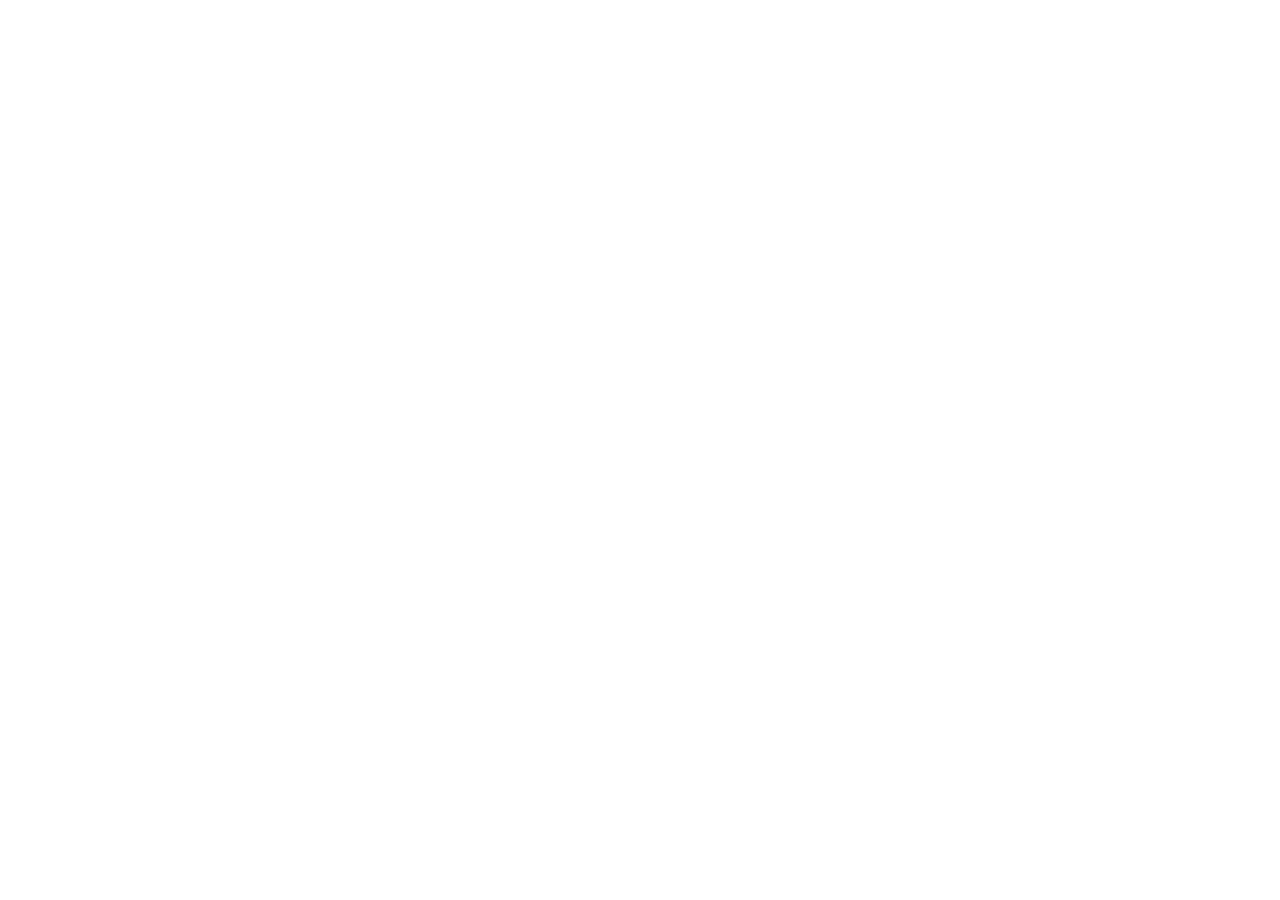
==== index.html @ 051a279c "Fix asset paths for GitHub Pages subfolder deployment" ====
<!doctype html>
<html lang="en">

  <head>
    <meta charset="UTF-8" />
    <meta
      name="viewport"
      content="width=device-width, initial-scale=1.0, maximum-scale=1" />
    <title>Glory and Grace - Giving</title>    
    <link rel="preconnect" href="https://fonts.googleapis.com" />
    <link rel="preconnect" href="https://fonts.gstatic.com" crossorigin />
    <link href="https://fonts.googleapis.com/css2?family=Fredoka:wght@300;400;500;600;700&display=swap" rel="stylesheet" />
    <script type="module" crossorigin src="/gloryandgracegiving.github.io/assets/index-C7pgCn1Z.js"></script>
    <link rel="stylesheet" crossorigin href="/gloryandgracegiving.github.io/assets/index-B__TdTIP.css">
    <script src="/__manus__/debug-collector.js" defer></script>
  </head>

  <body>
    <script id="manus-runtime">window.__MANUS_HOST_DEV__ = false;
(function(){"use strict";var Mr={exports:{}},Kn={};/**
 * @license React
 * react-jsx-runtime.production.js
 *
 * Copyright (c) Meta Platforms, Inc. and affiliates.
 *
 * This source code is licensed under the MIT license found in the
 * LICENSE file in the root directory of this source tree.
 */var $c;function um(){if($c)return Kn;$c=1;var r=Symbol.for("react.transitional.element"),i=Symbol.for("react.fragment");function c(s,d,m){var x=null;if(m!==void 0&&(x=""+m),d.key!==void 0&&(x=""+d.key),"key"in d){m={};for(var R in d)R!=="key"&&(m[R]=d[R])}else m=d;return d=m.ref,{$$typeof:r,type:s,key:x,ref:d!==void 0?d:null,props:m}}return Kn.Fragment=i,Kn.jsx=c,Kn.jsxs=c,Kn}var Fc;function dm(){return Fc||(Fc=1,Mr.exports=um()),Mr.exports}var h=dm(),Ar={exports:{}},Pn={},Rr={exports:{}},Nr={};/**
 * @license React
 * scheduler.production.js
 *
 * Copyright (c) Meta Platforms, Inc. and affiliates.
 *
 * This source code is licensed under the MIT license found in the
 * LICENSE file in the root directory of this source tree.
 */var Ic;function fm(){return Ic||(Ic=1,function(r){function i(A,q){var B=A.length;A.push(q);t:for(;0<B;){var bt=B-1>>>1,p=A[bt];if(0<d(p,q))A[bt]=q,A[B]=p,B=bt;else break t}}function c(A){return A.length===0?null:A[0]}function s(A){if(A.length===0)return null;var q=A[0],B=A.pop();if(B!==q){A[0]=B;t:for(var bt=0,p=A.length,O=p>>>1;bt<O;){var X=2*(bt+1)-1,G=A[X],Z=X+1,st=A[Z];if(0>d(G,B))Z<p&&0>d(st,G)?(A[bt]=st,A[Z]=B,bt=Z):(A[bt]=G,A[X]=B,bt=X);else if(Z<p&&0>d(st,B))A[bt]=st,A[Z]=B,bt=Z;else break t}}return q}function d(A,q){var B=A.sortIndex-q.sortIndex;return B!==0?B:A.id-q.id}if(r.unstable_now=void 0,typeof performance=="object"&&typeof performance.now=="function"){var m=performance;r.unstable_now=function(){return m.now()}}else{var x=Date,R=x.now();r.unstable_now=function(){return x.now()-R}}var C=[],v=[],D=1,j=null,J=3,at=!1,$=!1,nt=!1,ct=!1,ht=typeof setTimeout=="function"?setTimeout:null,St=typeof clearTimeout=="function"?clearTimeout:null,_=typeof setImmediate<"u"?setImmediate:null;function Y(A){for(var q=c(v);q!==null;){if(q.callback===null)s(v);else if(q.startTime<=A)s(v),q.sortIndex=q.expirationTime,i(C,q);else break;q=c(v)}}function H(A){if(nt=!1,Y(A),!$)if(c(C)!==null)$=!0,it||(it=!0,Bt());else{var q=c(v);q!==null&&Mt(H,q.startTime-A)}}var it=!1,rt=-1,V=5,xt=-1;function Be(){return ct?!0:!(r.unstable_now()-xt<V)}function te(){if(ct=!1,it){var A=r.unstable_now();xt=A;var q=!0;try{t:{$=!1,nt&&(nt=!1,St(rt),rt=-1),at=!0;var B=J;try{e:{for(Y(A),j=c(C);j!==null&&!(j.expirationTime>A&&Be());){var bt=j.callback;if(typeof bt=="function"){j.callback=null,J=j.priorityLevel;var p=bt(j.expirationTime<=A);if(A=r.unstable_now(),typeof p=="function"){j.callback=p,Y(A),q=!0;break e}j===c(C)&&s(C),Y(A)}else s(C);j=c(C)}if(j!==null)q=!0;else{var O=c(v);O!==null&&Mt(H,O.startTime-A),q=!1}}break t}finally{j=null,J=B,at=!1}q=void 0}}finally{q?Bt():it=!1}}}var Bt;if(typeof _=="function")Bt=function(){_(te)};else if(typeof MessageChannel<"u"){var me=new MessageChannel,Se=me.port2;me.port1.onmessage=te,Bt=function(){Se.postMessage(null)}}else Bt=function(){ht(te,0)};function Mt(A,q){rt=ht(function(){A(r.unstable_now())},q)}r.unstable_IdlePriority=5,r.unstable_ImmediatePriority=1,r.unstable_LowPriority=4,r.unstable_NormalPriority=3,r.unstable_Profiling=null,r.unstable_UserBlockingPriority=2,r.unstable_cancelCallback=function(A){A.callback=null},r.unstable_forceFrameRate=function(A){0>A||125<A?console.error("forceFrameRate takes a positive int between 0 and 125, forcing frame rates higher than 125 fps is not supported"):V=0<A?Math.floor(1e3/A):5},r.unstable_getCurrentPriorityLevel=function(){return J},r.unstable_next=function(A){switch(J){case 1:case 2:case 3:var q=3;break;default:q=J}var B=J;J=q;try{return A()}finally{J=B}},r.unstable_requestPaint=function(){ct=!0},r.unstable_runWithPriority=function(A,q){switch(A){case 1:case 2:case 3:case 4:case 5:break;default:A=3}var B=J;J=A;try{return q()}finally{J=B}},r.unstable_scheduleCallback=function(A,q,B){var bt=r.unstable_now();switch(typeof B=="object"&&B!==null?(B=B.delay,B=typeof B=="number"&&0<B?bt+B:bt):B=bt,A){case 1:var p=-1;break;case 2:p=250;break;case 5:p=1073741823;break;case 4:p=1e4;break;default:p=5e3}return p=B+p,A={id:D++,callback:q,priorityLevel:A,startTime:B,expirationTime:p,sortIndex:-1},B>bt?(A.sortIndex=B,i(v,A),c(C)===null&&A===c(v)&&(nt?(St(rt),rt=-1):nt=!0,Mt(H,B-bt))):(A.sortIndex=p,i(C,A),$||at||($=!0,it||(it=!0,Bt()))),A},r.unstable_shouldYield=Be,r.unstable_wrapCallback=function(A){var q=J;return function(){var B=J;J=q;try{return A.apply(this,arguments)}finally{J=B}}}}(Nr)),Nr}var tu;function hm(){return tu||(tu=1,Rr.exports=fm()),Rr.exports}var zr={exports:{}},ut={};/**
 * @license React
 * react.production.js
 *
 * Copyright (c) Meta Platforms, Inc. and affiliates.
 *
 * This source code is licensed under the MIT license found in the
 * LICENSE file in the root directory of this source tree.
 */var eu;function mm(){if(eu)return ut;eu=1;var r=Symbol.for("react.transitional.element"),i=Symbol.for("react.portal"),c=Symbol.for("react.fragment"),s=Symbol.for("react.strict_mode"),d=Symbol.for("react.profiler"),m=Symbol.for("react.consumer"),x=Symbol.for("react.context"),R=Symbol.for("react.forward_ref"),C=Symbol.for("react.suspense"),v=Symbol.for("react.memo"),D=Symbol.for("react.lazy"),j=Symbol.iterator;function J(p){return p===null||typeof p!="object"?null:(p=j&&p[j]||p["@@iterator"],typeof p=="function"?p:null)}var at={isMounted:function(){return!1},enqueueForceUpdate:function(){},enqueueReplaceState:function(){},enqueueSetState:function(){}},$=Object.assign,nt={};function ct(p,O,X){this.props=p,this.context=O,this.refs=nt,this.updater=X||at}ct.prototype.isReactComponent={},ct.prototype.setState=function(p,O){if(typeof p!="object"&&typeof p!="function"&&p!=null)throw Error("takes an object of state variables to update or a function which returns an object of state variables.");this.updater.enqueueSetState(this,p,O,"setState")},ct.prototype.forceUpdate=function(p){this.updater.enqueueForceUpdate(this,p,"forceUpdate")};function ht(){}ht.prototype=ct.prototype;function St(p,O,X){this.props=p,this.context=O,this.refs=nt,this.updater=X||at}var _=St.prototype=new ht;_.constructor=St,$(_,ct.prototype),_.isPureReactComponent=!0;var Y=Array.isArray,H={H:null,A:null,T:null,S:null,V:null},it=Object.prototype.hasOwnProperty;function rt(p,O,X,G,Z,st){return X=st.ref,{$$typeof:r,type:p,key:O,ref:X!==void 0?X:null,props:st}}function V(p,O){return rt(p.type,O,void 0,void 0,void 0,p.props)}function xt(p){return typeof p=="object"&&p!==null&&p.$$typeof===r}function Be(p){var O={"=":"=0",":":"=2"};return"$"+p.replace(/[=:]/g,function(X){return O[X]})}var te=/\/+/g;function Bt(p,O){return typeof p=="object"&&p!==null&&p.key!=null?Be(""+p.key):O.toString(36)}function me(){}function Se(p){switch(p.status){case"fulfilled":return p.value;case"rejected":throw p.reason;default:switch(typeof p.status=="string"?p.then(me,me):(p.status="pending",p.then(function(O){p.status==="pending"&&(p.status="fulfilled",p.value=O)},function(O){p.status==="pending"&&(p.status="rejected",p.reason=O)})),p.status){case"fulfilled":return p.value;case"rejected":throw p.reason}}throw p}function Mt(p,O,X,G,Z){var st=typeof p;(st==="undefined"||st==="boolean")&&(p=null);var I=!1;if(p===null)I=!0;else switch(st){case"bigint":case"string":case"number":I=!0;break;case"object":switch(p.$$typeof){case r:case i:I=!0;break;case D:return I=p._init,Mt(I(p._payload),O,X,G,Z)}}if(I)return Z=Z(p),I=G===""?"."+Bt(p,0):G,Y(Z)?(X="",I!=null&&(X=I.replace(te,"$&/")+"/"),Mt(Z,O,X,"",function(Jt){return Jt})):Z!=null&&(xt(Z)&&(Z=V(Z,X+(Z.key==null||p&&p.key===Z.key?"":(""+Z.key).replace(te,"$&/")+"/")+I)),O.push(Z)),1;I=0;var gt=G===""?".":G+":";if(Y(p))for(var Tt=0;Tt<p.length;Tt++)G=p[Tt],st=gt+Bt(G,Tt),I+=Mt(G,O,X,st,Z);else if(Tt=J(p),typeof Tt=="function")for(p=Tt.call(p),Tt=0;!(G=p.next()).done;)G=G.value,st=gt+Bt(G,Tt++),I+=Mt(G,O,X,st,Z);else if(st==="object"){if(typeof p.then=="function")return Mt(Se(p),O,X,G,Z);throw O=String(p),Error("Objects are not valid as a React child (found: "+(O==="[object Object]"?"object with keys {"+Object.keys(p).join(", ")+"}":O)+"). If you meant to render a collection of children, use an array instead.")}return I}function A(p,O,X){if(p==null)return p;var G=[],Z=0;return Mt(p,G,"","",function(st){return O.call(X,st,Z++)}),G}function q(p){if(p._status===-1){var O=p._result;O=O(),O.then(function(X){(p._status===0||p._status===-1)&&(p._status=1,p._result=X)},function(X){(p._status===0||p._status===-1)&&(p._status=2,p._result=X)}),p._status===-1&&(p._status=0,p._result=O)}if(p._status===1)return p._result.default;throw p._result}var B=typeof reportError=="function"?reportError:function(p){if(typeof window=="object"&&typeof window.ErrorEvent=="function"){var O=new window.ErrorEvent("error",{bubbles:!0,cancelable:!0,message:typeof p=="object"&&p!==null&&typeof p.message=="string"?String(p.message):String(p),error:p});if(!window.dispatchEvent(O))return}else if(typeof process=="object"&&typeof process.emit=="function"){process.emit("uncaughtException",p);return}console.error(p)};function bt(){}return ut.Children={map:A,forEach:function(p,O,X){A(p,function(){O.apply(this,arguments)},X)},count:function(p){var O=0;return A(p,function(){O++}),O},toArray:function(p){return A(p,function(O){return O})||[]},only:function(p){if(!xt(p))throw Error("React.Children.only expected to receive a single React element child.");return p}},ut.Component=ct,ut.Fragment=c,ut.Profiler=d,ut.PureComponent=St,ut.StrictMode=s,ut.Suspense=C,ut.__CLIENT_INTERNALS_DO_NOT_USE_OR_WARN_USERS_THEY_CANNOT_UPGRADE=H,ut.__COMPILER_RUNTIME={__proto__:null,c:function(p){return H.H.useMemoCache(p)}},ut.cache=function(p){return function(){return p.apply(null,arguments)}},ut.cloneElement=function(p,O,X){if(p==null)throw Error("The argument must be a React element, but you passed "+p+".");var G=$({},p.props),Z=p.key,st=void 0;if(O!=null)for(I in O.ref!==void 0&&(st=void 0),O.key!==void 0&&(Z=""+O.key),O)!it.call(O,I)||I==="key"||I==="__self"||I==="__source"||I==="ref"&&O.ref===void 0||(G[I]=O[I]);var I=arguments.length-2;if(I===1)G.children=X;else if(1<I){for(var gt=Array(I),Tt=0;Tt<I;Tt++)gt[Tt]=arguments[Tt+2];G.children=gt}return rt(p.type,Z,void 0,void 0,st,G)},ut.createContext=function(p){return p={$$typeof:x,_currentValue:p,_currentValue2:p,_threadCount:0,Provider:null,Consumer:null},p.Provider=p,p.Consumer={$$typeof:m,_context:p},p},ut.createElement=function(p,O,X){var G,Z={},st=null;if(O!=null)for(G in O.key!==void 0&&(st=""+O.key),O)it.call(O,G)&&G!=="key"&&G!=="__self"&&G!=="__source"&&(Z[G]=O[G]);var I=arguments.length-2;if(I===1)Z.children=X;else if(1<I){for(var gt=Array(I),Tt=0;Tt<I;Tt++)gt[Tt]=arguments[Tt+2];Z.children=gt}if(p&&p.defaultProps)for(G in I=p.defaultProps,I)Z[G]===void 0&&(Z[G]=I[G]);return rt(p,st,void 0,void 0,null,Z)},ut.createRef=function(){return{current:null}},ut.forwardRef=function(p){return{$$typeof:R,render:p}},ut.isValidElement=xt,ut.lazy=function(p){return{$$typeof:D,_payload:{_status:-1,_result:p},_init:q}},ut.memo=function(p,O){return{$$typeof:v,type:p,compare:O===void 0?null:O}},ut.startTransition=function(p){var O=H.T,X={};H.T=X;try{var G=p(),Z=H.S;Z!==null&&Z(X,G),typeof G=="object"&&G!==null&&typeof G.then=="function"&&G.then(bt,B)}catch(st){B(st)}finally{H.T=O}},ut.unstable_useCacheRefresh=function(){return H.H.useCacheRefresh()},ut.use=function(p){return H.H.use(p)},ut.useActionState=function(p,O,X){return H.H.useActionState(p,O,X)},ut.useCallback=function(p,O){return H.H.useCallback(p,O)},ut.useContext=function(p){return H.H.useContext(p)},ut.useDebugValue=function(){},ut.useDeferredValue=function(p,O){return H.H.useDeferredValue(p,O)},ut.useEffect=function(p,O,X){var G=H.H;if(typeof X=="function")throw Error("useEffect CRUD overload is not enabled in this build of React.");return G.useEffect(p,O)},ut.useId=function(){return H.H.useId()},ut.useImperativeHandle=function(p,O,X){return H.H.useImperativeHandle(p,O,X)},ut.useInsertionEffect=function(p,O){return H.H.useInsertionEffect(p,O)},ut.useLayoutEffect=function(p,O){return H.H.useLayoutEffect(p,O)},ut.useMemo=function(p,O){return H.H.useMemo(p,O)},ut.useOptimistic=function(p,O){return H.H.useOptimistic(p,O)},ut.useReducer=function(p,O,X){return H.H.useReducer(p,O,X)},ut.useRef=function(p){return H.H.useRef(p)},ut.useState=function(p){return H.H.useState(p)},ut.useSyncExternalStore=function(p,O,X){return H.H.useSyncExternalStore(p,O,X)},ut.useTransition=function(){return H.H.useTransition()},ut.version="19.1.1",ut}var lu;function _r(){return lu||(lu=1,zr.exports=mm()),zr.exports}var kr={exports:{}},he={};/**
 * @license React
 * react-dom.production.js
 *
 * Copyright (c) Meta Platforms, Inc. and affiliates.
 *
 * This source code is licensed under the MIT license found in the
 * LICENSE file in the root directory of this source tree.
 */var au;function gm(){if(au)return he;au=1;var r=_r();function i(C){var v="https://react.dev/errors/"+C;if(1<arguments.length){v+="?args[]="+encodeURIComponent(arguments[1]);for(var D=2;D<arguments.length;D++)v+="&args[]="+encodeURIComponent(arguments[D])}return"Minified React error #"+C+"; visit "+v+" for the full message or use the non-minified dev environment for full errors and additional helpful warnings."}function c(){}var s={d:{f:c,r:function(){throw Error(i(522))},D:c,C:c,L:c,m:c,X:c,S:c,M:c},p:0,findDOMNode:null},d=Symbol.for("react.portal");function m(C,v,D){var j=3<arguments.length&&arguments[3]!==void 0?arguments[3]:null;return{$$typeof:d,key:j==null?null:""+j,children:C,containerInfo:v,implementation:D}}var x=r.__CLIENT_INTERNALS_DO_NOT_USE_OR_WARN_USERS_THEY_CANNOT_UPGRADE;function R(C,v){if(C==="font")return"";if(typeof v=="string")return v==="use-credentials"?v:""}return he.__DOM_INTERNALS_DO_NOT_USE_OR_WARN_USERS_THEY_CANNOT_UPGRADE=s,he.createPortal=function(C,v){var D=2<arguments.length&&arguments[2]!==void 0?arguments[2]:null;if(!v||v.nodeType!==1&&v.nodeType!==9&&v.nodeType!==11)throw Error(i(299));return m(C,v,null,D)},he.flushSync=function(C){var v=x.T,D=s.p;try{if(x.T=null,s.p=2,C)return C()}finally{x.T=v,s.p=D,s.d.f()}},he.preconnect=function(C,v){typeof C=="string"&&(v?(v=v.crossOrigin,v=typeof v=="string"?v==="use-credentials"?v:"":void 0):v=null,s.d.C(C,v))},he.prefetchDNS=function(C){typeof C=="string"&&s.d.D(C)},he.preinit=function(C,v){if(typeof C=="string"&&v&&typeof v.as=="string"){var D=v.as,j=R(D,v.crossOrigin),J=typeof v.integrity=="string"?v.integrity:void 0,at=typeof v.fetchPriority=="string"?v.fetchPriority:void 0;D==="style"?s.d.S(C,typeof v.precedence=="string"?v.precedence:void 0,{crossOrigin:j,integrity:J,fetchPriority:at}):D==="script"&&s.d.X(C,{crossOrigin:j,integrity:J,fetchPriority:at,nonce:typeof v.nonce=="string"?v.nonce:void 0})}},he.preinitModule=function(C,v){if(typeof C=="string")if(typeof v=="object"&&v!==null){if(v.as==null||v.as==="script"){var D=R(v.as,v.crossOrigin);s.d.M(C,{crossOrigin:D,integrity:typeof v.integrity=="string"?v.integrity:void 0,nonce:typeof v.nonce=="string"?v.nonce:void 0})}}else v==null&&s.d.M(C)},he.preload=function(C,v){if(typeof C=="string"&&typeof v=="object"&&v!==null&&typeof v.as=="string"){var D=v.as,j=R(D,v.crossOrigin);s.d.L(C,D,{crossOrigin:j,integrity:typeof v.integrity=="string"?v.integrity:void 0,nonce:typeof v.nonce=="string"?v.nonce:void 0,type:typeof v.type=="string"?v.type:void 0,fetchPriority:typeof v.fetchPriority=="string"?v.fetchPriority:void 0,referrerPolicy:typeof v.referrerPolicy=="string"?v.referrerPolicy:void 0,imageSrcSet:typeof v.imageSrcSet=="string"?v.imageSrcSet:void 0,imageSizes:typeof v.imageSizes=="string"?v.imageSizes:void 0,media:typeof v.media=="string"?v.media:void 0})}},he.preloadModule=function(C,v){if(typeof C=="string")if(v){var D=R(v.as,v.crossOrigin);s.d.m(C,{as:typeof v.as=="string"&&v.as!=="script"?v.as:void 0,crossOrigin:D,integrity:typeof v.integrity=="string"?v.integrity:void 0})}else s.d.m(C)},he.requestFormReset=function(C){s.d.r(C)},he.unstable_batchedUpdates=function(C,v){return C(v)},he.useFormState=function(C,v,D){return x.H.useFormState(C,v,D)},he.useFormStatus=function(){return x.H.useHostTransitionStatus()},he.version="19.1.1",he}var nu;function pm(){if(nu)return kr.exports;nu=1;function r(){if(!(typeof __REACT_DEVTOOLS_GLOBAL_HOOK__>"u"||typeof __REACT_DEVTOOLS_GLOBAL_HOOK__.checkDCE!="function"))try{__REACT_DEVTOOLS_GLOBAL_HOOK__.checkDCE(r)}catch(i){console.error(i)}}return r(),kr.exports=gm(),kr.exports}/**
 * @license React
 * react-dom-client.production.js
 *
 * Copyright (c) Meta Platforms, Inc. and affiliates.
 *
 * This source code is licensed under the MIT license found in the
 * LICENSE file in the root directory of this source tree.
 */var ou;function ym(){if(ou)return Pn;ou=1;var r=hm(),i=_r(),c=pm();function s(t){var e="https://react.dev/errors/"+t;if(1<arguments.length){e+="?args[]="+encodeURIComponent(arguments[1]);for(var l=2;l<arguments.length;l++)e+="&args[]="+encodeURIComponent(arguments[l])}return"Minified React error #"+t+"; visit "+e+" for the full message or use the non-minified dev environment for full errors and additional helpful warnings."}function d(t){return!(!t||t.nodeType!==1&&t.nodeType!==9&&t.nodeType!==11)}function m(t){var e=t,l=t;if(t.alternate)for(;e.return;)e=e.return;else{t=e;do e=t,(e.flags&4098)!==0&&(l=e.return),t=e.return;while(t)}return e.tag===3?l:null}function x(t){if(t.tag===13){var e=t.memoizedState;if(e===null&&(t=t.alternate,t!==null&&(e=t.memoizedState)),e!==null)return e.dehydrated}return null}function R(t){if(m(t)!==t)throw Error(s(188))}function C(t){var e=t.alternate;if(!e){if(e=m(t),e===null)throw Error(s(188));return e!==t?null:t}for(var l=t,a=e;;){var n=l.return;if(n===null)break;var o=n.alternate;if(o===null){if(a=n.return,a!==null){l=a;continue}break}if(n.child===o.child){for(o=n.child;o;){if(o===l)return R(n),t;if(o===a)return R(n),e;o=o.sibling}throw Error(s(188))}if(l.return!==a.return)l=n,a=o;else{for(var u=!1,f=n.child;f;){if(f===l){u=!0,l=n,a=o;break}if(f===a){u=!0,a=n,l=o;break}f=f.sibling}if(!u){for(f=o.child;f;){if(f===l){u=!0,l=o,a=n;break}if(f===a){u=!0,a=o,l=n;break}f=f.sibling}if(!u)throw Error(s(189))}}if(l.alternate!==a)throw Error(s(190))}if(l.tag!==3)throw Error(s(188));return l.stateNode.current===l?t:e}function v(t){var e=t.tag;if(e===5||e===26||e===27||e===6)return t;for(t=t.child;t!==null;){if(e=v(t),e!==null)return e;t=t.sibling}return null}var D=Object.assign,j=Symbol.for("react.element"),J=Symbol.for("react.transitional.element"),at=Symbol.for("react.portal"),$=Symbol.for("react.fragment"),nt=Symbol.for("react.strict_mode"),ct=Symbol.for("react.profiler"),ht=Symbol.for("react.provider"),St=Symbol.for("react.consumer"),_=Symbol.for("react.context"),Y=Symbol.for("react.forward_ref"),H=Symbol.for("react.suspense"),it=Symbol.for("react.suspense_list"),rt=Symbol.for("react.memo"),V=Symbol.for("react.lazy"),xt=Symbol.for("react.activity"),Be=Symbol.for("react.memo_cache_sentinel"),te=Symbol.iterator;function Bt(t){return t===null||typeof t!="object"?null:(t=te&&t[te]||t["@@iterator"],typeof t=="function"?t:null)}var me=Symbol.for("react.client.reference");function Se(t){if(t==null)return null;if(typeof t=="function")return t.$$typeof===me?null:t.displayName||t.name||null;if(typeof t=="string")return t;switch(t){case $:return"Fragment";case ct:return"Profiler";case nt:return"StrictMode";case H:return"Suspense";case it:return"SuspenseList";case xt:return"Activity"}if(typeof t=="object")switch(t.$$typeof){case at:return"Portal";case _:return(t.displayName||"Context")+".Provider";case St:return(t._context.displayName||"Context")+".Consumer";case Y:var e=t.render;return t=t.displayName,t||(t=e.displayName||e.name||"",t=t!==""?"ForwardRef("+t+")":"ForwardRef"),t;case rt:return e=t.displayName||null,e!==null?e:Se(t.type)||"Memo";case V:e=t._payload,t=t._init;try{return Se(t(e))}catch{}}return null}var Mt=Array.isArray,A=i.__CLIENT_INTERNALS_DO_NOT_USE_OR_WARN_USERS_THEY_CANNOT_UPGRADE,q=c.__DOM_INTERNALS_DO_NOT_USE_OR_WARN_USERS_THEY_CANNOT_UPGRADE,B={pending:!1,data:null,method:null,action:null},bt=[],p=-1;function O(t){return{current:t}}function X(t){0>p||(t.current=bt[p],bt[p]=null,p--)}function G(t,e){p++,bt[p]=t.current,t.current=e}var Z=O(null),st=O(null),I=O(null),gt=O(null);function Tt(t,e){switch(G(I,e),G(st,t),G(Z,null),e.nodeType){case 9:case 11:t=(t=e.documentElement)&&(t=t.namespaceURI)?Hh(t):0;break;default:if(t=e.tagName,e=e.namespaceURI)e=Hh(e),t=Uh(e,t);else switch(t){case"svg":t=1;break;case"math":t=2;break;default:t=0}}X(Z),G(Z,t)}function Jt(){X(Z),X(st),X(I)}function Ke(t){t.memoizedState!==null&&G(gt,t);var e=Z.current,l=Uh(e,t.type);e!==l&&(G(st,t),G(Z,l))}function Ce(t){st.current===t&&(X(Z),X(st)),gt.current===t&&(X(gt),Wo._currentValue=B)}var Pe=Object.prototype.hasOwnProperty,yl=r.unstable_scheduleCallback,sn=r.unstable_cancelCallback,Ca=r.unstable_shouldYield,ri=r.unstable_requestPaint,ge=r.unstable_now,si=r.unstable_getCurrentPriorityLevel,Ul=r.unstable_ImmediatePriority,Fn=r.unstable_UserBlockingPriority,nl=r.unstable_NormalPriority,ci=r.unstable_LowPriority,Gl=r.unstable_IdlePriority,ui=r.log,Ea=r.unstable_setDisableYieldValue,ql=null,Wt=null;function Je(t){if(typeof ui=="function"&&Ea(t),Wt&&typeof Wt.setStrictMode=="function")try{Wt.setStrictMode(ql,t)}catch{}}var $t=Math.clz32?Math.clz32:fi,di=Math.log,Ta=Math.LN2;function fi(t){return t>>>=0,t===0?32:31-(di(t)/Ta|0)|0}var L=256,cn=4194304;function vl(t){var e=t&42;if(e!==0)return e;switch(t&-t){case 1:return 1;case 2:return 2;case 4:return 4;case 8:return 8;case 16:return 16;case 32:return 32;case 64:return 64;case 128:return 128;case 256:case 512:case 1024:case 2048:case 4096:case 8192:case 16384:case 32768:case 65536:case 131072:case 262144:case 524288:case 1048576:case 2097152:return t&4194048;case 4194304:case 8388608:case 16777216:case 33554432:return t&62914560;case 67108864:return 67108864;case 134217728:return 134217728;case 268435456:return 268435456;case 536870912:return 536870912;case 1073741824:return 0;default:return t}}function un(t,e,l){var a=t.pendingLanes;if(a===0)return 0;var n=0,o=t.suspendedLanes,u=t.pingedLanes;t=t.warmLanes;var f=a&134217727;return f!==0?(a=f&~o,a!==0?n=vl(a):(u&=f,u!==0?n=vl(u):l||(l=f&~t,l!==0&&(n=vl(l))))):(f=a&~o,f!==0?n=vl(f):u!==0?n=vl(u):l||(l=a&~t,l!==0&&(n=vl(l)))),n===0?0:e!==0&&e!==n&&(e&o)===0&&(o=n&-n,l=e&-e,o>=l||o===32&&(l&4194048)!==0)?e:n}function Dt(t,e){return(t.pendingLanes&~(t.suspendedLanes&~t.pingedLanes)&e)===0}function In(t,e){switch(t){case 1:case 2:case 4:case 8:case 64:return e+250;case 16:case 32:case 128:case 256:case 512:case 1024:case 2048:case 4096:case 8192:case 16384:case 32768:case 65536:case 131072:case 262144:case 524288:case 1048576:case 2097152:return e+5e3;case 4194304:case 8388608:case 16777216:case 33554432:return-1;case 67108864:case 134217728:case 268435456:case 536870912:case 1073741824:return-1;default:return-1}}function to(){var t=L;return L<<=1,(L&4194048)===0&&(L=256),t}function hi(){var t=cn;return cn<<=1,(cn&62914560)===0&&(cn=4194304),t}function eo(t){for(var e=[],l=0;31>l;l++)e.push(t);return e}function Da(t,e){t.pendingLanes|=e,e!==268435456&&(t.suspendedLanes=0,t.pingedLanes=0,t.warmLanes=0)}function Ir(t,e,l,a,n,o){var u=t.pendingLanes;t.pendingLanes=l,t.suspendedLanes=0,t.pingedLanes=0,t.warmLanes=0,t.expiredLanes&=l,t.entangledLanes&=l,t.errorRecoveryDisabledLanes&=l,t.shellSuspendCounter=0;var f=t.entanglements,g=t.expirationTimes,S=t.hiddenUpdates;for(l=u&~l;0<l;){var N=31-$t(l),k=1<<N;f[N]=0,g[N]=-1;var E=S[N];if(E!==null)for(S[N]=null,N=0;N<E.length;N++){var T=E[N];T!==null&&(T.lane&=-536870913)}l&=~k}a!==0&&mi(t,a,0),o!==0&&n===0&&t.tag!==0&&(t.suspendedLanes|=o&~(u&~e))}function mi(t,e,l){t.pendingLanes|=e,t.suspendedLanes&=~e;var a=31-$t(e);t.entangledLanes|=e,t.entanglements[a]=t.entanglements[a]|1073741824|l&4194090}function gi(t,e){var l=t.entangledLanes|=e;for(t=t.entanglements;l;){var a=31-$t(l),n=1<<a;n&e|t[a]&e&&(t[a]|=e),l&=~n}}function lo(t){switch(t){case 2:t=1;break;case 8:t=4;break;case 32:t=16;break;case 256:case 512:case 1024:case 2048:case 4096:case 8192:case 16384:case 32768:case 65536:case 131072:case 262144:case 524288:case 1048576:case 2097152:case 4194304:case 8388608:case 16777216:case 33554432:t=128;break;case 268435456:t=134217728;break;default:t=0}return t}function ao(t){return t&=-t,2<t?8<t?(t&134217727)!==0?32:268435456:8:2}function pi(){var t=q.p;return t!==0?t:(t=window.event,t===void 0?32:nm(t.type))}function ts(t,e){var l=q.p;try{return q.p=t,e()}finally{q.p=l}}var ol=Math.random().toString(36).slice(2),ee="__reactFiber$"+ol,pe="__reactProps$"+ol,Yl="__reactContainer$"+ol,no="__reactEvents$"+ol,es="__reactListeners$"+ol,ls="__reactHandles$"+ol,yi="__reactResources$"+ol,Ma="__reactMarker$"+ol;function oo(t){delete t[ee],delete t[pe],delete t[no],delete t[es],delete t[ls]}function Vl(t){var e=t[ee];if(e)return e;for(var l=t.parentNode;l;){if(e=l[Yl]||l[ee]){if(l=e.alternate,e.child!==null||l!==null&&l.child!==null)for(t=Vh(t);t!==null;){if(l=t[ee])return l;t=Vh(t)}return e}t=l,l=t.parentNode}return null}function Xl(t){if(t=t[ee]||t[Yl]){var e=t.tag;if(e===5||e===6||e===13||e===26||e===27||e===3)return t}return null}function Aa(t){var e=t.tag;if(e===5||e===26||e===27||e===6)return t.stateNode;throw Error(s(33))}function Zl(t){var e=t[yi];return e||(e=t[yi]={hoistableStyles:new Map,hoistableScripts:new Map}),e}function Vt(t){t[Ma]=!0}var vi=new Set,bi={};function bl(t,e){We(t,e),We(t+"Capture",e)}function We(t,e){for(bi[t]=e,t=0;t<e.length;t++)vi.add(e[t])}var as=RegExp("^[:A-Z_a-z\\u00C0-\\u00D6\\u00D8-\\u00F6\\u00F8-\\u02FF\\u0370-\\u037D\\u037F-\\u1FFF\\u200C-\\u200D\\u2070-\\u218F\\u2C00-\\u2FEF\\u3001-\\uD7FF\\uF900-\\uFDCF\\uFDF0-\\uFFFD][:A-Z_a-z\\u00C0-\\u00D6\\u00D8-\\u00F6\\u00F8-\\u02FF\\u0370-\\u037D\\u037F-\\u1FFF\\u200C-\\u200D\\u2070-\\u218F\\u2C00-\\u2FEF\\u3001-\\uD7FF\\uF900-\\uFDCF\\uFDF0-\\uFFFD\\-.0-9\\u00B7\\u0300-\\u036F\\u203F-\\u2040]*$"),xi={},wi={};function Ra(t){return Pe.call(wi,t)?!0:Pe.call(xi,t)?!1:as.test(t)?wi[t]=!0:(xi[t]=!0,!1)}function M(t,e,l){if(Ra(e))if(l===null)t.removeAttribute(e);else{switch(typeof l){case"undefined":case"function":case"symbol":t.removeAttribute(e);return;case"boolean":var a=e.toLowerCase().slice(0,5);if(a!=="data-"&&a!=="aria-"){t.removeAttribute(e);return}}t.setAttribute(e,""+l)}}function tt(t,e,l){if(l===null)t.removeAttribute(e);else{switch(typeof l){case"undefined":case"function":case"symbol":case"boolean":t.removeAttribute(e);return}t.setAttribute(e,""+l)}}function Ot(t,e,l,a){if(a===null)t.removeAttribute(l);else{switch(typeof a){case"undefined":case"function":case"symbol":case"boolean":t.removeAttribute(l);return}t.setAttributeNS(e,l,""+a)}}var le,Ee;function ae(t){if(le===void 0)try{throw Error()}catch(l){var e=l.stack.trim().match(/\n( *(at )?)/);le=e&&e[1]||"",Ee=-1<l.stack.indexOf(`
    at`)?" (<anonymous>)":-1<l.stack.indexOf("@")?"@unknown:0:0":""}return`
`+le+t+Ee}var Le=!1;function He(t,e){if(!t||Le)return"";Le=!0;var l=Error.prepareStackTrace;Error.prepareStackTrace=void 0;try{var a={DetermineComponentFrameRoot:function(){try{if(e){var k=function(){throw Error()};if(Object.defineProperty(k.prototype,"props",{set:function(){throw Error()}}),typeof Reflect=="object"&&Reflect.construct){try{Reflect.construct(k,[])}catch(T){var E=T}Reflect.construct(t,[],k)}else{try{k.call()}catch(T){E=T}t.call(k.prototype)}}else{try{throw Error()}catch(T){E=T}(k=t())&&typeof k.catch=="function"&&k.catch(function(){})}}catch(T){if(T&&E&&typeof T.stack=="string")return[T.stack,E.stack]}return[null,null]}};a.DetermineComponentFrameRoot.displayName="DetermineComponentFrameRoot";var n=Object.getOwnPropertyDescriptor(a.DetermineComponentFrameRoot,"name");n&&n.configurable&&Object.defineProperty(a.DetermineComponentFrameRoot,"name",{value:"DetermineComponentFrameRoot"});var o=a.DetermineComponentFrameRoot(),u=o[0],f=o[1];if(u&&f){var g=u.split(`
`),S=f.split(`
`);for(n=a=0;a<g.length&&!g[a].includes("DetermineComponentFrameRoot");)a++;for(;n<S.length&&!S[n].includes("DetermineComponentFrameRoot");)n++;if(a===g.length||n===S.length)for(a=g.length-1,n=S.length-1;1<=a&&0<=n&&g[a]!==S[n];)n--;for(;1<=a&&0<=n;a--,n--)if(g[a]!==S[n]){if(a!==1||n!==1)do if(a--,n--,0>n||g[a]!==S[n]){var N=`
`+g[a].replace(" at new "," at ");return t.displayName&&N.includes("<anonymous>")&&(N=N.replace("<anonymous>",t.displayName)),N}while(1<=a&&0<=n);break}}}finally{Le=!1,Error.prepareStackTrace=l}return(l=t?t.displayName||t.name:"")?ae(l):""}function Ql(t){switch(t.tag){case 26:case 27:case 5:return ae(t.type);case 16:return ae("Lazy");case 13:return ae("Suspense");case 19:return ae("SuspenseList");case 0:case 15:return He(t.type,!1);case 11:return He(t.type.render,!1);case 1:return He(t.type,!0);case 31:return ae("Activity");default:return""}}function xl(t){try{var e="";do e+=Ql(t),t=t.return;while(t);return e}catch(l){return`
Error generating stack: `+l.message+`
`+l.stack}}function Xt(t){switch(typeof t){case"bigint":case"boolean":case"number":case"string":case"undefined":return t;case"object":return t;default:return""}}function il(t){var e=t.type;return(t=t.nodeName)&&t.toLowerCase()==="input"&&(e==="checkbox"||e==="radio")}function ve(t){var e=il(t)?"checked":"value",l=Object.getOwnPropertyDescriptor(t.constructor.prototype,e),a=""+t[e];if(!t.hasOwnProperty(e)&&typeof l<"u"&&typeof l.get=="function"&&typeof l.set=="function"){var n=l.get,o=l.set;return Object.defineProperty(t,e,{configurable:!0,get:function(){return n.call(this)},set:function(u){a=""+u,o.call(this,u)}}),Object.defineProperty(t,e,{enumerable:l.enumerable}),{getValue:function(){return a},setValue:function(u){a=""+u},stopTracking:function(){t._valueTracker=null,delete t[e]}}}}function re(t){t._valueTracker||(t._valueTracker=ve(t))}function rl(t){if(!t)return!1;var e=t._valueTracker;if(!e)return!0;var l=e.getValue(),a="";return t&&(a=il(t)?t.checked?"true":"false":t.value),t=a,t!==l?(e.setValue(t),!0):!1}function wl(t){if(t=t||(typeof document<"u"?document:void 0),typeof t>"u")return null;try{return t.activeElement||t.body}catch{return t.body}}var dn=/[\n"\\]/g;function se(t){return t.replace(dn,function(e){return"\\"+e.charCodeAt(0).toString(16)+" "})}function Kl(t,e,l,a,n,o,u,f){t.name="",u!=null&&typeof u!="function"&&typeof u!="symbol"&&typeof u!="boolean"?t.type=u:t.removeAttribute("type"),e!=null?u==="number"?(e===0&&t.value===""||t.value!=e)&&(t.value=""+Xt(e)):t.value!==""+Xt(e)&&(t.value=""+Xt(e)):u!=="submit"&&u!=="reset"||t.removeAttribute("value"),e!=null?Pl(t,u,Xt(e)):l!=null?Pl(t,u,Xt(l)):a!=null&&t.removeAttribute("value"),n==null&&o!=null&&(t.defaultChecked=!!o),n!=null&&(t.checked=n&&typeof n!="function"&&typeof n!="symbol"),f!=null&&typeof f!="function"&&typeof f!="symbol"&&typeof f!="boolean"?t.name=""+Xt(f):t.removeAttribute("name")}function Na(t,e,l,a,n,o,u,f){if(o!=null&&typeof o!="function"&&typeof o!="symbol"&&typeof o!="boolean"&&(t.type=o),e!=null||l!=null){if(!(o!=="submit"&&o!=="reset"||e!=null))return;l=l!=null?""+Xt(l):"",e=e!=null?""+Xt(e):l,f||e===t.value||(t.value=e),t.defaultValue=e}a=a??n,a=typeof a!="function"&&typeof a!="symbol"&&!!a,t.checked=f?t.checked:!!a,t.defaultChecked=!!a,u!=null&&typeof u!="function"&&typeof u!="symbol"&&typeof u!="boolean"&&(t.name=u)}function Pl(t,e,l){e==="number"&&wl(t.ownerDocument)===t||t.defaultValue===""+l||(t.defaultValue=""+l)}function $e(t,e,l,a){if(t=t.options,e){e={};for(var n=0;n<l.length;n++)e["$"+l[n]]=!0;for(l=0;l<t.length;l++)n=e.hasOwnProperty("$"+t[l].value),t[l].selected!==n&&(t[l].selected=n),n&&a&&(t[l].defaultSelected=!0)}else{for(l=""+Xt(l),e=null,n=0;n<t.length;n++){if(t[n].value===l){t[n].selected=!0,a&&(t[n].defaultSelected=!0);return}e!==null||t[n].disabled||(e=t[n])}e!==null&&(e.selected=!0)}}function za(t,e,l){if(e!=null&&(e=""+Xt(e),e!==t.value&&(t.value=e),l==null)){t.defaultValue!==e&&(t.defaultValue=e);return}t.defaultValue=l!=null?""+Xt(l):""}function _a(t,e,l,a){if(e==null){if(a!=null){if(l!=null)throw Error(s(92));if(Mt(a)){if(1<a.length)throw Error(s(93));a=a[0]}l=a}l==null&&(l=""),e=l}l=Xt(e),t.defaultValue=l,a=t.textContent,a===l&&a!==""&&a!==null&&(t.value=a)}function Fe(t,e){if(e){var l=t.firstChild;if(l&&l===t.lastChild&&l.nodeType===3){l.nodeValue=e;return}}t.textContent=e}var fn=new Set("animationIterationCount aspectRatio borderImageOutset borderImageSlice borderImageWidth boxFlex boxFlexGroup boxOrdinalGroup columnCount columns flex flexGrow flexPositive flexShrink flexNegative flexOrder gridArea gridRow gridRowEnd gridRowSpan gridRowStart gridColumn gridColumnEnd gridColumnSpan gridColumnStart fontWeight lineClamp lineHeight opacity order orphans scale tabSize widows zIndex zoom fillOpacity floodOpacity stopOpacity strokeDasharray strokeDashoffset strokeMiterlimit strokeOpacity strokeWidth MozAnimationIterationCount MozBoxFlex MozBoxFlexGroup MozLineClamp msAnimationIterationCount msFlex msZoom msFlexGrow msFlexNegative msFlexOrder msFlexPositive msFlexShrink msGridColumn msGridColumnSpan msGridRow msGridRowSpan WebkitAnimationIterationCount WebkitBoxFlex WebKitBoxFlexGroup WebkitBoxOrdinalGroup WebkitColumnCount WebkitColumns WebkitFlex WebkitFlexGrow WebkitFlexPositive WebkitFlexShrink WebkitLineClamp".split(" "));function ka(t,e,l){var a=e.indexOf("--")===0;l==null||typeof l=="boolean"||l===""?a?t.setProperty(e,""):e==="float"?t.cssFloat="":t[e]="":a?t.setProperty(e,l):typeof l!="number"||l===0||fn.has(e)?e==="float"?t.cssFloat=l:t[e]=(""+l).trim():t[e]=l+"px"}function Oa(t,e,l){if(e!=null&&typeof e!="object")throw Error(s(62));if(t=t.style,l!=null){for(var a in l)!l.hasOwnProperty(a)||e!=null&&e.hasOwnProperty(a)||(a.indexOf("--")===0?t.setProperty(a,""):a==="float"?t.cssFloat="":t[a]="");for(var n in e)a=e[n],e.hasOwnProperty(n)&&l[n]!==a&&ka(t,n,a)}else for(var o in e)e.hasOwnProperty(o)&&ka(t,o,e[o])}function ja(t){if(t.indexOf("-")===-1)return!1;switch(t){case"annotation-xml":case"color-profile":case"font-face":case"font-face-src":case"font-face-uri":case"font-face-format":case"font-face-name":case"missing-glyph":return!1;default:return!0}}var Si=new Map([["acceptCharset","accept-charset"],["htmlFor","for"],["httpEquiv","http-equiv"],["crossOrigin","crossorigin"],["accentHeight","accent-height"],["alignmentBaseline","alignment-baseline"],["arabicForm","arabic-form"],["baselineShift","baseline-shift"],["capHeight","cap-height"],["clipPath","clip-path"],["clipRule","clip-rule"],["colorInterpolation","color-interpolation"],["colorInterpolationFilters","color-interpolation-filters"],["colorProfile","color-profile"],["colorRendering","color-rendering"],["dominantBaseline","dominant-baseline"],["enableBackground","enable-background"],["fillOpacity","fill-opacity"],["fillRule","fill-rule"],["floodColor","flood-color"],["floodOpacity","flood-opacity"],["fontFamily","font-family"],["fontSize","font-size"],["fontSizeAdjust","font-size-adjust"],["fontStretch","font-stretch"],["fontStyle","font-style"],["fontVariant","font-variant"],["fontWeight","font-weight"],["glyphName","glyph-name"],["glyphOrientationHorizontal","glyph-orientation-horizontal"],["glyphOrientationVertical","glyph-orientation-vertical"],["horizAdvX","horiz-adv-x"],["horizOriginX","horiz-origin-x"],["imageRendering","image-rendering"],["letterSpacing","letter-spacing"],["lightingColor","lighting-color"],["markerEnd","marker-end"],["markerMid","marker-mid"],["markerStart","marker-start"],["overlinePosition","overline-position"],["overlineThickness","overline-thickness"],["paintOrder","paint-order"],["panose-1","panose-1"],["pointerEvents","pointer-events"],["renderingIntent","rendering-intent"],["shapeRendering","shape-rendering"],["stopColor","stop-color"],["stopOpacity","stop-opacity"],["strikethroughPosition","strikethrough-position"],["strikethroughThickness","strikethrough-thickness"],["strokeDasharray","stroke-dasharray"],["strokeDashoffset","stroke-dashoffset"],["strokeLinecap","stroke-linecap"],["strokeLinejoin","stroke-linejoin"],["strokeMiterlimit","stroke-miterlimit"],["strokeOpacity","stroke-opacity"],["strokeWidth","stroke-width"],["textAnchor","text-anchor"],["textDecoration","text-decoration"],["textRendering","text-rendering"],["transformOrigin","transform-origin"],["underlinePosition","underline-position"],["underlineThickness","underline-thickness"],["unicodeBidi","unicode-bidi"],["unicodeRange","unicode-range"],["unitsPerEm","units-per-em"],["vAlphabetic","v-alphabetic"],["vHanging","v-hanging"],["vIdeographic","v-ideographic"],["vMathematical","v-mathematical"],["vectorEffect","vector-effect"],["vertAdvY","vert-adv-y"],["vertOriginX","vert-origin-x"],["vertOriginY","vert-origin-y"],["wordSpacing","word-spacing"],["writingMode","writing-mode"],["xmlnsXlink","xmlns:xlink"],["xHeight","x-height"]]),Ci=/^[\u0000-\u001F ]*j[\r\n\t]*a[\r\n\t]*v[\r\n\t]*a[\r\n\t]*s[\r\n\t]*c[\r\n\t]*r[\r\n\t]*i[\r\n\t]*p[\r\n\t]*t[\r\n\t]*:/i;function Ba(t){return Ci.test(""+t)?"javascript:throw new Error('React has blocked a javascript: URL as a security precaution.')":t}var hn=null;function mn(t){return t=t.target||t.srcElement||window,t.correspondingUseElement&&(t=t.correspondingUseElement),t.nodeType===3?t.parentNode:t}var Sl=null,Cl=null;function io(t){var e=Xl(t);if(e&&(t=e.stateNode)){var l=t[pe]||null;t:switch(t=e.stateNode,e.type){case"input":if(Kl(t,l.value,l.defaultValue,l.defaultValue,l.checked,l.defaultChecked,l.type,l.name),e=l.name,l.type==="radio"&&e!=null){for(l=t;l.parentNode;)l=l.parentNode;for(l=l.querySelectorAll('input[name="'+se(""+e)+'"][type="radio"]'),e=0;e<l.length;e++){var a=l[e];if(a!==t&&a.form===t.form){var n=a[pe]||null;if(!n)throw Error(s(90));Kl(a,n.value,n.defaultValue,n.defaultValue,n.checked,n.defaultChecked,n.type,n.name)}}for(e=0;e<l.length;e++)a=l[e],a.form===t.form&&rl(a)}break t;case"textarea":za(t,l.value,l.defaultValue);break t;case"select":e=l.value,e!=null&&$e(t,!!l.multiple,e,!1)}}}var gn=!1;function ro(t,e,l){if(gn)return t(e,l);gn=!0;try{var a=t(e);return a}finally{if(gn=!1,(Sl!==null||Cl!==null)&&(ir(),Sl&&(e=Sl,t=Cl,Cl=Sl=null,io(e),t)))for(e=0;e<t.length;e++)io(t[e])}}function Jl(t,e){var l=t.stateNode;if(l===null)return null;var a=l[pe]||null;if(a===null)return null;l=a[e];t:switch(e){case"onClick":case"onClickCapture":case"onDoubleClick":case"onDoubleClickCapture":case"onMouseDown":case"onMouseDownCapture":case"onMouseMove":case"onMouseMoveCapture":case"onMouseUp":case"onMouseUpCapture":case"onMouseEnter":(a=!a.disabled)||(t=t.type,a=!(t==="button"||t==="input"||t==="select"||t==="textarea")),t=!a;break t;default:t=!1}if(t)return null;if(l&&typeof l!="function")throw Error(s(231,e,typeof l));return l}var Ue=!(typeof window>"u"||typeof window.document>"u"||typeof window.document.createElement>"u"),pn=!1;if(Ue)try{var Wl={};Object.defineProperty(Wl,"passive",{get:function(){pn=!0}}),window.addEventListener("test",Wl,Wl),window.removeEventListener("test",Wl,Wl)}catch{pn=!1}var Ie=null,yn=null,La=null;function so(){if(La)return La;var t,e=yn,l=e.length,a,n="value"in Ie?Ie.value:Ie.textContent,o=n.length;for(t=0;t<l&&e[t]===n[t];t++);var u=l-t;for(a=1;a<=u&&e[l-a]===n[o-a];a++);return La=n.slice(t,1<a?1-a:void 0)}function Ha(t){var e=t.keyCode;return"charCode"in t?(t=t.charCode,t===0&&e===13&&(t=13)):t=e,t===10&&(t=13),32<=t||t===13?t:0}function Ua(){return!0}function co(){return!1}function ce(t){function e(l,a,n,o,u){this._reactName=l,this._targetInst=n,this.type=a,this.nativeEvent=o,this.target=u,this.currentTarget=null;for(var f in t)t.hasOwnProperty(f)&&(l=t[f],this[f]=l?l(o):o[f]);return this.isDefaultPrevented=(o.defaultPrevented!=null?o.defaultPrevented:o.returnValue===!1)?Ua:co,this.isPropagationStopped=co,this}return D(e.prototype,{preventDefault:function(){this.defaultPrevented=!0;var l=this.nativeEvent;l&&(l.preventDefault?l.preventDefault():typeof l.returnValue!="unknown"&&(l.returnValue=!1),this.isDefaultPrevented=Ua)},stopPropagation:function(){var l=this.nativeEvent;l&&(l.stopPropagation?l.stopPropagation():typeof l.cancelBubble!="unknown"&&(l.cancelBubble=!0),this.isPropagationStopped=Ua)},persist:function(){},isPersistent:Ua}),e}var sl={eventPhase:0,bubbles:0,cancelable:0,timeStamp:function(t){return t.timeStamp||Date.now()},defaultPrevented:0,isTrusted:0},Ga=ce(sl),$l=D({},sl,{view:0,detail:0}),Ei=ce($l),Ti,uo,fo,Di=D({},$l,{screenX:0,screenY:0,clientX:0,clientY:0,pageX:0,pageY:0,ctrlKey:0,shiftKey:0,altKey:0,metaKey:0,getModifierState:os,button:0,buttons:0,relatedTarget:function(t){return t.relatedTarget===void 0?t.fromElement===t.srcElement?t.toElement:t.fromElement:t.relatedTarget},movementX:function(t){return"movementX"in t?t.movementX:(t!==fo&&(fo&&t.type==="mousemove"?(Ti=t.screenX-fo.screenX,uo=t.screenY-fo.screenY):uo=Ti=0,fo=t),Ti)},movementY:function(t){return"movementY"in t?t.movementY:uo}}),Vu=ce(Di),D0=D({},Di,{dataTransfer:0}),M0=ce(D0),A0=D({},$l,{relatedTarget:0}),ns=ce(A0),R0=D({},sl,{animationName:0,elapsedTime:0,pseudoElement:0}),N0=ce(R0),z0=D({},sl,{clipboardData:function(t){return"clipboardData"in t?t.clipboardData:window.clipboardData}}),_0=ce(z0),k0=D({},sl,{data:0}),Xu=ce(k0),O0={Esc:"Escape",Spacebar:" ",Left:"ArrowLeft",Up:"ArrowUp",Right:"ArrowRight",Down:"ArrowDown",Del:"Delete",Win:"OS",Menu:"ContextMenu",Apps:"ContextMenu",Scroll:"ScrollLock",MozPrintableKey:"Unidentified"},j0={8:"Backspace",9:"Tab",12:"Clear",13:"Enter",16:"Shift",17:"Control",18:"Alt",19:"Pause",20:"CapsLock",27:"Escape",32:" ",33:"PageUp",34:"PageDown",35:"End",36:"Home",37:"ArrowLeft",38:"ArrowUp",39:"ArrowRight",40:"ArrowDown",45:"Insert",46:"Delete",112:"F1",113:"F2",114:"F3",115:"F4",116:"F5",117:"F6",118:"F7",119:"F8",120:"F9",121:"F10",122:"F11",123:"F12",144:"NumLock",145:"ScrollLock",224:"Meta"},B0={Alt:"altKey",Control:"ctrlKey",Meta:"metaKey",Shift:"shiftKey"};function L0(t){var e=this.nativeEvent;return e.getModifierState?e.getModifierState(t):(t=B0[t])?!!e[t]:!1}function os(){return L0}var H0=D({},$l,{key:function(t){if(t.key){var e=O0[t.key]||t.key;if(e!=="Unidentified")return e}return t.type==="keypress"?(t=Ha(t),t===13?"Enter":String.fromCharCode(t)):t.type==="keydown"||t.type==="keyup"?j0[t.keyCode]||"Unidentified":""},code:0,location:0,ctrlKey:0,shiftKey:0,altKey:0,metaKey:0,repeat:0,locale:0,getModifierState:os,charCode:function(t){return t.type==="keypress"?Ha(t):0},keyCode:function(t){return t.type==="keydown"||t.type==="keyup"?t.keyCode:0},which:function(t){return t.type==="keypress"?Ha(t):t.type==="keydown"||t.type==="keyup"?t.keyCode:0}}),U0=ce(H0),G0=D({},Di,{pointerId:0,width:0,height:0,pressure:0,tangentialPressure:0,tiltX:0,tiltY:0,twist:0,pointerType:0,isPrimary:0}),Zu=ce(G0),q0=D({},$l,{touches:0,targetTouches:0,changedTouches:0,altKey:0,metaKey:0,ctrlKey:0,shiftKey:0,getModifierState:os}),Y0=ce(q0),V0=D({},sl,{propertyName:0,elapsedTime:0,pseudoElement:0}),X0=ce(V0),Z0=D({},Di,{deltaX:function(t){return"deltaX"in t?t.deltaX:"wheelDeltaX"in t?-t.wheelDeltaX:0},deltaY:function(t){return"deltaY"in t?t.deltaY:"wheelDeltaY"in t?-t.wheelDeltaY:"wheelDelta"in t?-t.wheelDelta:0},deltaZ:0,deltaMode:0}),Q0=ce(Z0),K0=D({},sl,{newState:0,oldState:0}),P0=ce(K0),J0=[9,13,27,32],is=Ue&&"CompositionEvent"in window,ho=null;Ue&&"documentMode"in document&&(ho=document.documentMode);var W0=Ue&&"TextEvent"in window&&!ho,Qu=Ue&&(!is||ho&&8<ho&&11>=ho),Ku=" ",Pu=!1;function Ju(t,e){switch(t){case"keyup":return J0.indexOf(e.keyCode)!==-1;case"keydown":return e.keyCode!==229;case"keypress":case"mousedown":case"focusout":return!0;default:return!1}}function Wu(t){return t=t.detail,typeof t=="object"&&"data"in t?t.data:null}var vn=!1;function $0(t,e){switch(t){case"compositionend":return Wu(e);case"keypress":return e.which!==32?null:(Pu=!0,Ku);case"textInput":return t=e.data,t===Ku&&Pu?null:t;default:return null}}function F0(t,e){if(vn)return t==="compositionend"||!is&&Ju(t,e)?(t=so(),La=yn=Ie=null,vn=!1,t):null;switch(t){case"paste":return null;case"keypress":if(!(e.ctrlKey||e.altKey||e.metaKey)||e.ctrlKey&&e.altKey){if(e.char&&1<e.char.length)return e.char;if(e.which)return String.fromCharCode(e.which)}return null;case"compositionend":return Qu&&e.locale!=="ko"?null:e.data;default:return null}}var I0={color:!0,date:!0,datetime:!0,"datetime-local":!0,email:!0,month:!0,number:!0,password:!0,range:!0,search:!0,tel:!0,text:!0,time:!0,url:!0,week:!0};function $u(t){var e=t&&t.nodeName&&t.nodeName.toLowerCase();return e==="input"?!!I0[t.type]:e==="textarea"}function Fu(t,e,l,a){Sl?Cl?Cl.push(a):Cl=[a]:Sl=a,e=fr(e,"onChange"),0<e.length&&(l=new Ga("onChange","change",null,l,a),t.push({event:l,listeners:e}))}var mo=null,go=null;function t1(t){kh(t,0)}function Mi(t){var e=Aa(t);if(rl(e))return t}function Iu(t,e){if(t==="change")return e}var td=!1;if(Ue){var rs;if(Ue){var ss="oninput"in document;if(!ss){var ed=document.createElement("div");ed.setAttribute("oninput","return;"),ss=typeof ed.oninput=="function"}rs=ss}else rs=!1;td=rs&&(!document.documentMode||9<document.documentMode)}function ld(){mo&&(mo.detachEvent("onpropertychange",ad),go=mo=null)}function ad(t){if(t.propertyName==="value"&&Mi(go)){var e=[];Fu(e,go,t,mn(t)),ro(t1,e)}}function e1(t,e,l){t==="focusin"?(ld(),mo=e,go=l,mo.attachEvent("onpropertychange",ad)):t==="focusout"&&ld()}function l1(t){if(t==="selectionchange"||t==="keyup"||t==="keydown")return Mi(go)}function a1(t,e){if(t==="click")return Mi(e)}function n1(t,e){if(t==="input"||t==="change")return Mi(e)}function o1(t,e){return t===e&&(t!==0||1/t===1/e)||t!==t&&e!==e}var Re=typeof Object.is=="function"?Object.is:o1;function po(t,e){if(Re(t,e))return!0;if(typeof t!="object"||t===null||typeof e!="object"||e===null)return!1;var l=Object.keys(t),a=Object.keys(e);if(l.length!==a.length)return!1;for(a=0;a<l.length;a++){var n=l[a];if(!Pe.call(e,n)||!Re(t[n],e[n]))return!1}return!0}function nd(t){for(;t&&t.firstChild;)t=t.firstChild;return t}function od(t,e){var l=nd(t);t=0;for(var a;l;){if(l.nodeType===3){if(a=t+l.textContent.length,t<=e&&a>=e)return{node:l,offset:e-t};t=a}t:{for(;l;){if(l.nextSibling){l=l.nextSibling;break t}l=l.parentNode}l=void 0}l=nd(l)}}function id(t,e){return t&&e?t===e?!0:t&&t.nodeType===3?!1:e&&e.nodeType===3?id(t,e.parentNode):"contains"in t?t.contains(e):t.compareDocumentPosition?!!(t.compareDocumentPosition(e)&16):!1:!1}function rd(t){t=t!=null&&t.ownerDocument!=null&&t.ownerDocument.defaultView!=null?t.ownerDocument.defaultView:window;for(var e=wl(t.document);e instanceof t.HTMLIFrameElement;){try{var l=typeof e.contentWindow.location.href=="string"}catch{l=!1}if(l)t=e.contentWindow;else break;e=wl(t.document)}return e}function cs(t){var e=t&&t.nodeName&&t.nodeName.toLowerCase();return e&&(e==="input"&&(t.type==="text"||t.type==="search"||t.type==="tel"||t.type==="url"||t.type==="password")||e==="textarea"||t.contentEditable==="true")}var i1=Ue&&"documentMode"in document&&11>=document.documentMode,bn=null,us=null,yo=null,ds=!1;function sd(t,e,l){var a=l.window===l?l.document:l.nodeType===9?l:l.ownerDocument;ds||bn==null||bn!==wl(a)||(a=bn,"selectionStart"in a&&cs(a)?a={start:a.selectionStart,end:a.selectionEnd}:(a=(a.ownerDocument&&a.ownerDocument.defaultView||window).getSelection(),a={anchorNode:a.anchorNode,anchorOffset:a.anchorOffset,focusNode:a.focusNode,focusOffset:a.focusOffset}),yo&&po(yo,a)||(yo=a,a=fr(us,"onSelect"),0<a.length&&(e=new Ga("onSelect","select",null,e,l),t.push({event:e,listeners:a}),e.target=bn)))}function qa(t,e){var l={};return l[t.toLowerCase()]=e.toLowerCase(),l["Webkit"+t]="webkit"+e,l["Moz"+t]="moz"+e,l}var xn={animationend:qa("Animation","AnimationEnd"),animationiteration:qa("Animation","AnimationIteration"),animationstart:qa("Animation","AnimationStart"),transitionrun:qa("Transition","TransitionRun"),transitionstart:qa("Transition","TransitionStart"),transitioncancel:qa("Transition","TransitionCancel"),transitionend:qa("Transition","TransitionEnd")},fs={},cd={};Ue&&(cd=document.createElement("div").style,"AnimationEvent"in window||(delete xn.animationend.animation,delete xn.animationiteration.animation,delete xn.animationstart.animation),"TransitionEvent"in window||delete xn.transitionend.transition);function Ya(t){if(fs[t])return fs[t];if(!xn[t])return t;var e=xn[t],l;for(l in e)if(e.hasOwnProperty(l)&&l in cd)return fs[t]=e[l];return t}var ud=Ya("animationend"),dd=Ya("animationiteration"),fd=Ya("animationstart"),r1=Ya("transitionrun"),s1=Ya("transitionstart"),c1=Ya("transitioncancel"),hd=Ya("transitionend"),md=new Map,hs="abort auxClick beforeToggle cancel canPlay canPlayThrough click close contextMenu copy cut drag dragEnd dragEnter dragExit dragLeave dragOver dragStart drop durationChange emptied encrypted ended error gotPointerCapture input invalid keyDown keyPress keyUp load loadedData loadedMetadata loadStart lostPointerCapture mouseDown mouseMove mouseOut mouseOver mouseUp paste pause play playing pointerCancel pointerDown pointerMove pointerOut pointerOver pointerUp progress rateChange reset resize seeked seeking stalled submit suspend timeUpdate touchCancel touchEnd touchStart volumeChange scroll toggle touchMove waiting wheel".split(" ");hs.push("scrollEnd");function tl(t,e){md.set(t,e),bl(e,[t])}var gd=new WeakMap;function Ge(t,e){if(typeof t=="object"&&t!==null){var l=gd.get(t);return l!==void 0?l:(e={value:t,source:e,stack:xl(e)},gd.set(t,e),e)}return{value:t,source:e,stack:xl(e)}}var qe=[],wn=0,ms=0;function Ai(){for(var t=wn,e=ms=wn=0;e<t;){var l=qe[e];qe[e++]=null;var a=qe[e];qe[e++]=null;var n=qe[e];qe[e++]=null;var o=qe[e];if(qe[e++]=null,a!==null&&n!==null){var u=a.pending;u===null?n.next=n:(n.next=u.next,u.next=n),a.pending=n}o!==0&&pd(l,n,o)}}function Ri(t,e,l,a){qe[wn++]=t,qe[wn++]=e,qe[wn++]=l,qe[wn++]=a,ms|=a,t.lanes|=a,t=t.alternate,t!==null&&(t.lanes|=a)}function gs(t,e,l,a){return Ri(t,e,l,a),Ni(t)}function Sn(t,e){return Ri(t,null,null,e),Ni(t)}function pd(t,e,l){t.lanes|=l;var a=t.alternate;a!==null&&(a.lanes|=l);for(var n=!1,o=t.return;o!==null;)o.childLanes|=l,a=o.alternate,a!==null&&(a.childLanes|=l),o.tag===22&&(t=o.stateNode,t===null||t._visibility&1||(n=!0)),t=o,o=o.return;return t.tag===3?(o=t.stateNode,n&&e!==null&&(n=31-$t(l),t=o.hiddenUpdates,a=t[n],a===null?t[n]=[e]:a.push(e),e.lane=l|536870912),o):null}function Ni(t){if(50<Yo)throw Yo=0,wc=null,Error(s(185));for(var e=t.return;e!==null;)t=e,e=t.return;return t.tag===3?t.stateNode:null}var Cn={};function u1(t,e,l,a){this.tag=t,this.key=l,this.sibling=this.child=this.return=this.stateNode=this.type=this.elementType=null,this.index=0,this.refCleanup=this.ref=null,this.pendingProps=e,this.dependencies=this.memoizedState=this.updateQueue=this.memoizedProps=null,this.mode=a,this.subtreeFlags=this.flags=0,this.deletions=null,this.childLanes=this.lanes=0,this.alternate=null}function Ne(t,e,l,a){return new u1(t,e,l,a)}function ps(t){return t=t.prototype,!(!t||!t.isReactComponent)}function El(t,e){var l=t.alternate;return l===null?(l=Ne(t.tag,e,t.key,t.mode),l.elementType=t.elementType,l.type=t.type,l.stateNode=t.stateNode,l.alternate=t,t.alternate=l):(l.pendingProps=e,l.type=t.type,l.flags=0,l.subtreeFlags=0,l.deletions=null),l.flags=t.flags&65011712,l.childLanes=t.childLanes,l.lanes=t.lanes,l.child=t.child,l.memoizedProps=t.memoizedProps,l.memoizedState=t.memoizedState,l.updateQueue=t.updateQueue,e=t.dependencies,l.dependencies=e===null?null:{lanes:e.lanes,firstContext:e.firstContext},l.sibling=t.sibling,l.index=t.index,l.ref=t.ref,l.refCleanup=t.refCleanup,l}function yd(t,e){t.flags&=65011714;var l=t.alternate;return l===null?(t.childLanes=0,t.lanes=e,t.child=null,t.subtreeFlags=0,t.memoizedProps=null,t.memoizedState=null,t.updateQueue=null,t.dependencies=null,t.stateNode=null):(t.childLanes=l.childLanes,t.lanes=l.lanes,t.child=l.child,t.subtreeFlags=0,t.deletions=null,t.memoizedProps=l.memoizedProps,t.memoizedState=l.memoizedState,t.updateQueue=l.updateQueue,t.type=l.type,e=l.dependencies,t.dependencies=e===null?null:{lanes:e.lanes,firstContext:e.firstContext}),t}function zi(t,e,l,a,n,o){var u=0;if(a=t,typeof t=="function")ps(t)&&(u=1);else if(typeof t=="string")u=fp(t,l,Z.current)?26:t==="html"||t==="head"||t==="body"?27:5;else t:switch(t){case xt:return t=Ne(31,l,e,n),t.elementType=xt,t.lanes=o,t;case $:return Va(l.children,n,o,e);case nt:u=8,n|=24;break;case ct:return t=Ne(12,l,e,n|2),t.elementType=ct,t.lanes=o,t;case H:return t=Ne(13,l,e,n),t.elementType=H,t.lanes=o,t;case it:return t=Ne(19,l,e,n),t.elementType=it,t.lanes=o,t;default:if(typeof t=="object"&&t!==null)switch(t.$$typeof){case ht:case _:u=10;break t;case St:u=9;break t;case Y:u=11;break t;case rt:u=14;break t;case V:u=16,a=null;break t}u=29,l=Error(s(130,t===null?"null":typeof t,"")),a=null}return e=Ne(u,l,e,n),e.elementType=t,e.type=a,e.lanes=o,e}function Va(t,e,l,a){return t=Ne(7,t,a,e),t.lanes=l,t}function ys(t,e,l){return t=Ne(6,t,null,e),t.lanes=l,t}function vs(t,e,l){return e=Ne(4,t.children!==null?t.children:[],t.key,e),e.lanes=l,e.stateNode={containerInfo:t.containerInfo,pendingChildren:null,implementation:t.implementation},e}var En=[],Tn=0,_i=null,ki=0,Ye=[],Ve=0,Xa=null,Tl=1,Dl="";function Za(t,e){En[Tn++]=ki,En[Tn++]=_i,_i=t,ki=e}function vd(t,e,l){Ye[Ve++]=Tl,Ye[Ve++]=Dl,Ye[Ve++]=Xa,Xa=t;var a=Tl;t=Dl;var n=32-$t(a)-1;a&=~(1<<n),l+=1;var o=32-$t(e)+n;if(30<o){var u=n-n%5;o=(a&(1<<u)-1).toString(32),a>>=u,n-=u,Tl=1<<32-$t(e)+n|l<<n|a,Dl=o+t}else Tl=1<<o|l<<n|a,Dl=t}function bs(t){t.return!==null&&(Za(t,1),vd(t,1,0))}function xs(t){for(;t===_i;)_i=En[--Tn],En[Tn]=null,ki=En[--Tn],En[Tn]=null;for(;t===Xa;)Xa=Ye[--Ve],Ye[Ve]=null,Dl=Ye[--Ve],Ye[Ve]=null,Tl=Ye[--Ve],Ye[Ve]=null}var be=null,Ut=null,Et=!1,Qa=null,cl=!1,ws=Error(s(519));function Ka(t){var e=Error(s(418,""));throw xo(Ge(e,t)),ws}function bd(t){var e=t.stateNode,l=t.type,a=t.memoizedProps;switch(e[ee]=t,e[pe]=a,l){case"dialog":vt("cancel",e),vt("close",e);break;case"iframe":case"object":case"embed":vt("load",e);break;case"video":case"audio":for(l=0;l<Xo.length;l++)vt(Xo[l],e);break;case"source":vt("error",e);break;case"img":case"image":case"link":vt("error",e),vt("load",e);break;case"details":vt("toggle",e);break;case"input":vt("invalid",e),Na(e,a.value,a.defaultValue,a.checked,a.defaultChecked,a.type,a.name,!0),re(e);break;case"select":vt("invalid",e);break;case"textarea":vt("invalid",e),_a(e,a.value,a.defaultValue,a.children),re(e)}l=a.children,typeof l!="string"&&typeof l!="number"&&typeof l!="bigint"||e.textContent===""+l||a.suppressHydrationWarning===!0||Lh(e.textContent,l)?(a.popover!=null&&(vt("beforetoggle",e),vt("toggle",e)),a.onScroll!=null&&vt("scroll",e),a.onScrollEnd!=null&&vt("scrollend",e),a.onClick!=null&&(e.onclick=hr),e=!0):e=!1,e||Ka(t)}function xd(t){for(be=t.return;be;)switch(be.tag){case 5:case 13:cl=!1;return;case 27:case 3:cl=!0;return;default:be=be.return}}function vo(t){if(t!==be)return!1;if(!Et)return xd(t),Et=!0,!1;var e=t.tag,l;if((l=e!==3&&e!==27)&&((l=e===5)&&(l=t.type,l=!(l!=="form"&&l!=="button")||Lc(t.type,t.memoizedProps)),l=!l),l&&Ut&&Ka(t),xd(t),e===13){if(t=t.memoizedState,t=t!==null?t.dehydrated:null,!t)throw Error(s(317));t:{for(t=t.nextSibling,e=0;t;){if(t.nodeType===8)if(l=t.data,l==="/$"){if(e===0){Ut=ll(t.nextSibling);break t}e--}else l!=="$"&&l!=="$!"&&l!=="$?"||e++;t=t.nextSibling}Ut=null}}else e===27?(e=Ut,ha(t.type)?(t=qc,qc=null,Ut=t):Ut=e):Ut=be?ll(t.stateNode.nextSibling):null;return!0}function bo(){Ut=be=null,Et=!1}function wd(){var t=Qa;return t!==null&&(Me===null?Me=t:Me.push.apply(Me,t),Qa=null),t}function xo(t){Qa===null?Qa=[t]:Qa.push(t)}var Ss=O(null),Pa=null,Ml=null;function Fl(t,e,l){G(Ss,e._currentValue),e._currentValue=l}function Al(t){t._currentValue=Ss.current,X(Ss)}function Cs(t,e,l){for(;t!==null;){var a=t.alternate;if((t.childLanes&e)!==e?(t.childLanes|=e,a!==null&&(a.childLanes|=e)):a!==null&&(a.childLanes&e)!==e&&(a.childLanes|=e),t===l)break;t=t.return}}function Es(t,e,l,a){var n=t.child;for(n!==null&&(n.return=t);n!==null;){var o=n.dependencies;if(o!==null){var u=n.child;o=o.firstContext;t:for(;o!==null;){var f=o;o=n;for(var g=0;g<e.length;g++)if(f.context===e[g]){o.lanes|=l,f=o.alternate,f!==null&&(f.lanes|=l),Cs(o.return,l,t),a||(u=null);break t}o=f.next}}else if(n.tag===18){if(u=n.return,u===null)throw Error(s(341));u.lanes|=l,o=u.alternate,o!==null&&(o.lanes|=l),Cs(u,l,t),u=null}else u=n.child;if(u!==null)u.return=n;else for(u=n;u!==null;){if(u===t){u=null;break}if(n=u.sibling,n!==null){n.return=u.return,u=n;break}u=u.return}n=u}}function wo(t,e,l,a){t=null;for(var n=e,o=!1;n!==null;){if(!o){if((n.flags&524288)!==0)o=!0;else if((n.flags&262144)!==0)break}if(n.tag===10){var u=n.alternate;if(u===null)throw Error(s(387));if(u=u.memoizedProps,u!==null){var f=n.type;Re(n.pendingProps.value,u.value)||(t!==null?t.push(f):t=[f])}}else if(n===gt.current){if(u=n.alternate,u===null)throw Error(s(387));u.memoizedState.memoizedState!==n.memoizedState.memoizedState&&(t!==null?t.push(Wo):t=[Wo])}n=n.return}t!==null&&Es(e,t,l,a),e.flags|=262144}function Oi(t){for(t=t.firstContext;t!==null;){if(!Re(t.context._currentValue,t.memoizedValue))return!0;t=t.next}return!1}function Ja(t){Pa=t,Ml=null,t=t.dependencies,t!==null&&(t.firstContext=null)}function ye(t){return Sd(Pa,t)}function ji(t,e){return Pa===null&&Ja(t),Sd(t,e)}function Sd(t,e){var l=e._currentValue;if(e={context:e,memoizedValue:l,next:null},Ml===null){if(t===null)throw Error(s(308));Ml=e,t.dependencies={lanes:0,firstContext:e},t.flags|=524288}else Ml=Ml.next=e;return l}var d1=typeof AbortController<"u"?AbortController:function(){var t=[],e=this.signal={aborted:!1,addEventListener:function(l,a){t.push(a)}};this.abort=function(){e.aborted=!0,t.forEach(function(l){return l()})}},f1=r.unstable_scheduleCallback,h1=r.unstable_NormalPriority,Ft={$$typeof:_,Consumer:null,Provider:null,_currentValue:null,_currentValue2:null,_threadCount:0};function Ts(){return{controller:new d1,data:new Map,refCount:0}}function So(t){t.refCount--,t.refCount===0&&f1(h1,function(){t.controller.abort()})}var Co=null,Ds=0,Dn=0,Mn=null;function m1(t,e){if(Co===null){var l=Co=[];Ds=0,Dn=Ac(),Mn={status:"pending",value:void 0,then:function(a){l.push(a)}}}return Ds++,e.then(Cd,Cd),e}function Cd(){if(--Ds===0&&Co!==null){Mn!==null&&(Mn.status="fulfilled");var t=Co;Co=null,Dn=0,Mn=null;for(var e=0;e<t.length;e++)(0,t[e])()}}function g1(t,e){var l=[],a={status:"pending",value:null,reason:null,then:function(n){l.push(n)}};return t.then(function(){a.status="fulfilled",a.value=e;for(var n=0;n<l.length;n++)(0,l[n])(e)},function(n){for(a.status="rejected",a.reason=n,n=0;n<l.length;n++)(0,l[n])(void 0)}),a}var Ed=A.S;A.S=function(t,e){typeof e=="object"&&e!==null&&typeof e.then=="function"&&m1(t,e),Ed!==null&&Ed(t,e)};var Wa=O(null);function Ms(){var t=Wa.current;return t!==null?t:jt.pooledCache}function Bi(t,e){e===null?G(Wa,Wa.current):G(Wa,e.pool)}function Td(){var t=Ms();return t===null?null:{parent:Ft._currentValue,pool:t}}var Eo=Error(s(460)),Dd=Error(s(474)),Li=Error(s(542)),As={then:function(){}};function Md(t){return t=t.status,t==="fulfilled"||t==="rejected"}function Hi(){}function Ad(t,e,l){switch(l=t[l],l===void 0?t.push(e):l!==e&&(e.then(Hi,Hi),e=l),e.status){case"fulfilled":return e.value;case"rejected":throw t=e.reason,Nd(t),t;default:if(typeof e.status=="string")e.then(Hi,Hi);else{if(t=jt,t!==null&&100<t.shellSuspendCounter)throw Error(s(482));t=e,t.status="pending",t.then(function(a){if(e.status==="pending"){var n=e;n.status="fulfilled",n.value=a}},function(a){if(e.status==="pending"){var n=e;n.status="rejected",n.reason=a}})}switch(e.status){case"fulfilled":return e.value;case"rejected":throw t=e.reason,Nd(t),t}throw To=e,Eo}}var To=null;function Rd(){if(To===null)throw Error(s(459));var t=To;return To=null,t}function Nd(t){if(t===Eo||t===Li)throw Error(s(483))}var Il=!1;function Rs(t){t.updateQueue={baseState:t.memoizedState,firstBaseUpdate:null,lastBaseUpdate:null,shared:{pending:null,lanes:0,hiddenCallbacks:null},callbacks:null}}function Ns(t,e){t=t.updateQueue,e.updateQueue===t&&(e.updateQueue={baseState:t.baseState,firstBaseUpdate:t.firstBaseUpdate,lastBaseUpdate:t.lastBaseUpdate,shared:t.shared,callbacks:null})}function ta(t){return{lane:t,tag:0,payload:null,callback:null,next:null}}function ea(t,e,l){var a=t.updateQueue;if(a===null)return null;if(a=a.shared,(At&2)!==0){var n=a.pending;return n===null?e.next=e:(e.next=n.next,n.next=e),a.pending=e,e=Ni(t),pd(t,null,l),e}return Ri(t,a,e,l),Ni(t)}function Do(t,e,l){if(e=e.updateQueue,e!==null&&(e=e.shared,(l&4194048)!==0)){var a=e.lanes;a&=t.pendingLanes,l|=a,e.lanes=l,gi(t,l)}}function zs(t,e){var l=t.updateQueue,a=t.alternate;if(a!==null&&(a=a.updateQueue,l===a)){var n=null,o=null;if(l=l.firstBaseUpdate,l!==null){do{var u={lane:l.lane,tag:l.tag,payload:l.payload,callback:null,next:null};o===null?n=o=u:o=o.next=u,l=l.next}while(l!==null);o===null?n=o=e:o=o.next=e}else n=o=e;l={baseState:a.baseState,firstBaseUpdate:n,lastBaseUpdate:o,shared:a.shared,callbacks:a.callbacks},t.updateQueue=l;return}t=l.lastBaseUpdate,t===null?l.firstBaseUpdate=e:t.next=e,l.lastBaseUpdate=e}var _s=!1;function Mo(){if(_s){var t=Mn;if(t!==null)throw t}}function Ao(t,e,l,a){_s=!1;var n=t.updateQueue;Il=!1;var o=n.firstBaseUpdate,u=n.lastBaseUpdate,f=n.shared.pending;if(f!==null){n.shared.pending=null;var g=f,S=g.next;g.next=null,u===null?o=S:u.next=S,u=g;var N=t.alternate;N!==null&&(N=N.updateQueue,f=N.lastBaseUpdate,f!==u&&(f===null?N.firstBaseUpdate=S:f.next=S,N.lastBaseUpdate=g))}if(o!==null){var k=n.baseState;u=0,N=S=g=null,f=o;do{var E=f.lane&-536870913,T=E!==f.lane;if(T?(wt&E)===E:(a&E)===E){E!==0&&E===Dn&&(_s=!0),N!==null&&(N=N.next={lane:0,tag:f.tag,payload:f.payload,callback:null,next:null});t:{var lt=t,F=f;E=e;var _t=l;switch(F.tag){case 1:if(lt=F.payload,typeof lt=="function"){k=lt.call(_t,k,E);break t}k=lt;break t;case 3:lt.flags=lt.flags&-65537|128;case 0:if(lt=F.payload,E=typeof lt=="function"?lt.call(_t,k,E):lt,E==null)break t;k=D({},k,E);break t;case 2:Il=!0}}E=f.callback,E!==null&&(t.flags|=64,T&&(t.flags|=8192),T=n.callbacks,T===null?n.callbacks=[E]:T.push(E))}else T={lane:E,tag:f.tag,payload:f.payload,callback:f.callback,next:null},N===null?(S=N=T,g=k):N=N.next=T,u|=E;if(f=f.next,f===null){if(f=n.shared.pending,f===null)break;T=f,f=T.next,T.next=null,n.lastBaseUpdate=T,n.shared.pending=null}}while(!0);N===null&&(g=k),n.baseState=g,n.firstBaseUpdate=S,n.lastBaseUpdate=N,o===null&&(n.shared.lanes=0),ca|=u,t.lanes=u,t.memoizedState=k}}function zd(t,e){if(typeof t!="function")throw Error(s(191,t));t.call(e)}function _d(t,e){var l=t.callbacks;if(l!==null)for(t.callbacks=null,t=0;t<l.length;t++)zd(l[t],e)}var An=O(null),Ui=O(0);function kd(t,e){t=jl,G(Ui,t),G(An,e),jl=t|e.baseLanes}function ks(){G(Ui,jl),G(An,An.current)}function Os(){jl=Ui.current,X(An),X(Ui)}var la=0,mt=null,Nt=null,Zt=null,Gi=!1,Rn=!1,$a=!1,qi=0,Ro=0,Nn=null,p1=0;function qt(){throw Error(s(321))}function js(t,e){if(e===null)return!1;for(var l=0;l<e.length&&l<t.length;l++)if(!Re(t[l],e[l]))return!1;return!0}function Bs(t,e,l,a,n,o){return la=o,mt=e,e.memoizedState=null,e.updateQueue=null,e.lanes=0,A.H=t===null||t.memoizedState===null?yf:vf,$a=!1,o=l(a,n),$a=!1,Rn&&(o=jd(e,l,a,n)),Od(t),o}function Od(t){A.H=Ki;var e=Nt!==null&&Nt.next!==null;if(la=0,Zt=Nt=mt=null,Gi=!1,Ro=0,Nn=null,e)throw Error(s(300));t===null||ne||(t=t.dependencies,t!==null&&Oi(t)&&(ne=!0))}function jd(t,e,l,a){mt=t;var n=0;do{if(Rn&&(Nn=null),Ro=0,Rn=!1,25<=n)throw Error(s(301));if(n+=1,Zt=Nt=null,t.updateQueue!=null){var o=t.updateQueue;o.lastEffect=null,o.events=null,o.stores=null,o.memoCache!=null&&(o.memoCache.index=0)}A.H=C1,o=e(l,a)}while(Rn);return o}function y1(){var t=A.H,e=t.useState()[0];return e=typeof e.then=="function"?No(e):e,t=t.useState()[0],(Nt!==null?Nt.memoizedState:null)!==t&&(mt.flags|=1024),e}function Ls(){var t=qi!==0;return qi=0,t}function Hs(t,e,l){e.updateQueue=t.updateQueue,e.flags&=-2053,t.lanes&=~l}function Us(t){if(Gi){for(t=t.memoizedState;t!==null;){var e=t.queue;e!==null&&(e.pending=null),t=t.next}Gi=!1}la=0,Zt=Nt=mt=null,Rn=!1,Ro=qi=0,Nn=null}function Te(){var t={memoizedState:null,baseState:null,baseQueue:null,queue:null,next:null};return Zt===null?mt.memoizedState=Zt=t:Zt=Zt.next=t,Zt}function Qt(){if(Nt===null){var t=mt.alternate;t=t!==null?t.memoizedState:null}else t=Nt.next;var e=Zt===null?mt.memoizedState:Zt.next;if(e!==null)Zt=e,Nt=t;else{if(t===null)throw mt.alternate===null?Error(s(467)):Error(s(310));Nt=t,t={memoizedState:Nt.memoizedState,baseState:Nt.baseState,baseQueue:Nt.baseQueue,queue:Nt.queue,next:null},Zt===null?mt.memoizedState=Zt=t:Zt=Zt.next=t}return Zt}function Gs(){return{lastEffect:null,events:null,stores:null,memoCache:null}}function No(t){var e=Ro;return Ro+=1,Nn===null&&(Nn=[]),t=Ad(Nn,t,e),e=mt,(Zt===null?e.memoizedState:Zt.next)===null&&(e=e.alternate,A.H=e===null||e.memoizedState===null?yf:vf),t}function Yi(t){if(t!==null&&typeof t=="object"){if(typeof t.then=="function")return No(t);if(t.$$typeof===_)return ye(t)}throw Error(s(438,String(t)))}function qs(t){var e=null,l=mt.updateQueue;if(l!==null&&(e=l.memoCache),e==null){var a=mt.alternate;a!==null&&(a=a.updateQueue,a!==null&&(a=a.memoCache,a!=null&&(e={data:a.data.map(function(n){return n.slice()}),index:0})))}if(e==null&&(e={data:[],index:0}),l===null&&(l=Gs(),mt.updateQueue=l),l.memoCache=e,l=e.data[e.index],l===void 0)for(l=e.data[e.index]=Array(t),a=0;a<t;a++)l[a]=Be;return e.index++,l}function Rl(t,e){return typeof e=="function"?e(t):e}function Vi(t){var e=Qt();return Ys(e,Nt,t)}function Ys(t,e,l){var a=t.queue;if(a===null)throw Error(s(311));a.lastRenderedReducer=l;var n=t.baseQueue,o=a.pending;if(o!==null){if(n!==null){var u=n.next;n.next=o.next,o.next=u}e.baseQueue=n=o,a.pending=null}if(o=t.baseState,n===null)t.memoizedState=o;else{e=n.next;var f=u=null,g=null,S=e,N=!1;do{var k=S.lane&-536870913;if(k!==S.lane?(wt&k)===k:(la&k)===k){var E=S.revertLane;if(E===0)g!==null&&(g=g.next={lane:0,revertLane:0,action:S.action,hasEagerState:S.hasEagerState,eagerState:S.eagerState,next:null}),k===Dn&&(N=!0);else if((la&E)===E){S=S.next,E===Dn&&(N=!0);continue}else k={lane:0,revertLane:S.revertLane,action:S.action,hasEagerState:S.hasEagerState,eagerState:S.eagerState,next:null},g===null?(f=g=k,u=o):g=g.next=k,mt.lanes|=E,ca|=E;k=S.action,$a&&l(o,k),o=S.hasEagerState?S.eagerState:l(o,k)}else E={lane:k,revertLane:S.revertLane,action:S.action,hasEagerState:S.hasEagerState,eagerState:S.eagerState,next:null},g===null?(f=g=E,u=o):g=g.next=E,mt.lanes|=k,ca|=k;S=S.next}while(S!==null&&S!==e);if(g===null?u=o:g.next=f,!Re(o,t.memoizedState)&&(ne=!0,N&&(l=Mn,l!==null)))throw l;t.memoizedState=o,t.baseState=u,t.baseQueue=g,a.lastRenderedState=o}return n===null&&(a.lanes=0),[t.memoizedState,a.dispatch]}function Vs(t){var e=Qt(),l=e.queue;if(l===null)throw Error(s(311));l.lastRenderedReducer=t;var a=l.dispatch,n=l.pending,o=e.memoizedState;if(n!==null){l.pending=null;var u=n=n.next;do o=t(o,u.action),u=u.next;while(u!==n);Re(o,e.memoizedState)||(ne=!0),e.memoizedState=o,e.baseQueue===null&&(e.baseState=o),l.lastRenderedState=o}return[o,a]}function Bd(t,e,l){var a=mt,n=Qt(),o=Et;if(o){if(l===void 0)throw Error(s(407));l=l()}else l=e();var u=!Re((Nt||n).memoizedState,l);u&&(n.memoizedState=l,ne=!0),n=n.queue;var f=Ud.bind(null,a,n,t);if(zo(2048,8,f,[t]),n.getSnapshot!==e||u||Zt!==null&&Zt.memoizedState.tag&1){if(a.flags|=2048,zn(9,Xi(),Hd.bind(null,a,n,l,e),null),jt===null)throw Error(s(349));o||(la&124)!==0||Ld(a,e,l)}return l}function Ld(t,e,l){t.flags|=16384,t={getSnapshot:e,value:l},e=mt.updateQueue,e===null?(e=Gs(),mt.updateQueue=e,e.stores=[t]):(l=e.stores,l===null?e.stores=[t]:l.push(t))}function Hd(t,e,l,a){e.value=l,e.getSnapshot=a,Gd(e)&&qd(t)}function Ud(t,e,l){return l(function(){Gd(e)&&qd(t)})}function Gd(t){var e=t.getSnapshot;t=t.value;try{var l=e();return!Re(t,l)}catch{return!0}}function qd(t){var e=Sn(t,2);e!==null&&je(e,t,2)}function Xs(t){var e=Te();if(typeof t=="function"){var l=t;if(t=l(),$a){Je(!0);try{l()}finally{Je(!1)}}}return e.memoizedState=e.baseState=t,e.queue={pending:null,lanes:0,dispatch:null,lastRenderedReducer:Rl,lastRenderedState:t},e}function Yd(t,e,l,a){return t.baseState=l,Ys(t,Nt,typeof a=="function"?a:Rl)}function v1(t,e,l,a,n){if(Qi(t))throw Error(s(485));if(t=e.action,t!==null){var o={payload:n,action:t,next:null,isTransition:!0,status:"pending",value:null,reason:null,listeners:[],then:function(u){o.listeners.push(u)}};A.T!==null?l(!0):o.isTransition=!1,a(o),l=e.pending,l===null?(o.next=e.pending=o,Vd(e,o)):(o.next=l.next,e.pending=l.next=o)}}function Vd(t,e){var l=e.action,a=e.payload,n=t.state;if(e.isTransition){var o=A.T,u={};A.T=u;try{var f=l(n,a),g=A.S;g!==null&&g(u,f),Xd(t,e,f)}catch(S){Zs(t,e,S)}finally{A.T=o}}else try{o=l(n,a),Xd(t,e,o)}catch(S){Zs(t,e,S)}}function Xd(t,e,l){l!==null&&typeof l=="object"&&typeof l.then=="function"?l.then(function(a){Zd(t,e,a)},function(a){return Zs(t,e,a)}):Zd(t,e,l)}function Zd(t,e,l){e.status="fulfilled",e.value=l,Qd(e),t.state=l,e=t.pending,e!==null&&(l=e.next,l===e?t.pending=null:(l=l.next,e.next=l,Vd(t,l)))}function Zs(t,e,l){var a=t.pending;if(t.pending=null,a!==null){a=a.next;do e.status="rejected",e.reason=l,Qd(e),e=e.next;while(e!==a)}t.action=null}function Qd(t){t=t.listeners;for(var e=0;e<t.length;e++)(0,t[e])()}function Kd(t,e){return e}function Pd(t,e){if(Et){var l=jt.formState;if(l!==null){t:{var a=mt;if(Et){if(Ut){e:{for(var n=Ut,o=cl;n.nodeType!==8;){if(!o){n=null;break e}if(n=ll(n.nextSibling),n===null){n=null;break e}}o=n.data,n=o==="F!"||o==="F"?n:null}if(n){Ut=ll(n.nextSibling),a=n.data==="F!";break t}}Ka(a)}a=!1}a&&(e=l[0])}}return l=Te(),l.memoizedState=l.baseState=e,a={pending:null,lanes:0,dispatch:null,lastRenderedReducer:Kd,lastRenderedState:e},l.queue=a,l=mf.bind(null,mt,a),a.dispatch=l,a=Xs(!1),o=Ws.bind(null,mt,!1,a.queue),a=Te(),n={state:e,dispatch:null,action:t,pending:null},a.queue=n,l=v1.bind(null,mt,n,o,l),n.dispatch=l,a.memoizedState=t,[e,l,!1]}function Jd(t){var e=Qt();return Wd(e,Nt,t)}function Wd(t,e,l){if(e=Ys(t,e,Kd)[0],t=Vi(Rl)[0],typeof e=="object"&&e!==null&&typeof e.then=="function")try{var a=No(e)}catch(u){throw u===Eo?Li:u}else a=e;e=Qt();var n=e.queue,o=n.dispatch;return l!==e.memoizedState&&(mt.flags|=2048,zn(9,Xi(),b1.bind(null,n,l),null)),[a,o,t]}function b1(t,e){t.action=e}function $d(t){var e=Qt(),l=Nt;if(l!==null)return Wd(e,l,t);Qt(),e=e.memoizedState,l=Qt();var a=l.queue.dispatch;return l.memoizedState=t,[e,a,!1]}function zn(t,e,l,a){return t={tag:t,create:l,deps:a,inst:e,next:null},e=mt.updateQueue,e===null&&(e=Gs(),mt.updateQueue=e),l=e.lastEffect,l===null?e.lastEffect=t.next=t:(a=l.next,l.next=t,t.next=a,e.lastEffect=t),t}function Xi(){return{destroy:void 0,resource:void 0}}function Fd(){return Qt().memoizedState}function Zi(t,e,l,a){var n=Te();a=a===void 0?null:a,mt.flags|=t,n.memoizedState=zn(1|e,Xi(),l,a)}function zo(t,e,l,a){var n=Qt();a=a===void 0?null:a;var o=n.memoizedState.inst;Nt!==null&&a!==null&&js(a,Nt.memoizedState.deps)?n.memoizedState=zn(e,o,l,a):(mt.flags|=t,n.memoizedState=zn(1|e,o,l,a))}function Id(t,e){Zi(8390656,8,t,e)}function tf(t,e){zo(2048,8,t,e)}function ef(t,e){return zo(4,2,t,e)}function lf(t,e){return zo(4,4,t,e)}function af(t,e){if(typeof e=="function"){t=t();var l=e(t);return function(){typeof l=="function"?l():e(null)}}if(e!=null)return t=t(),e.current=t,function(){e.current=null}}function nf(t,e,l){l=l!=null?l.concat([t]):null,zo(4,4,af.bind(null,e,t),l)}function Qs(){}function of(t,e){var l=Qt();e=e===void 0?null:e;var a=l.memoizedState;return e!==null&&js(e,a[1])?a[0]:(l.memoizedState=[t,e],t)}function rf(t,e){var l=Qt();e=e===void 0?null:e;var a=l.memoizedState;if(e!==null&&js(e,a[1]))return a[0];if(a=t(),$a){Je(!0);try{t()}finally{Je(!1)}}return l.memoizedState=[a,e],a}function Ks(t,e,l){return l===void 0||(la&1073741824)!==0?t.memoizedState=e:(t.memoizedState=l,t=uh(),mt.lanes|=t,ca|=t,l)}function sf(t,e,l,a){return Re(l,e)?l:An.current!==null?(t=Ks(t,l,a),Re(t,e)||(ne=!0),t):(la&42)===0?(ne=!0,t.memoizedState=l):(t=uh(),mt.lanes|=t,ca|=t,e)}function cf(t,e,l,a,n){var o=q.p;q.p=o!==0&&8>o?o:8;var u=A.T,f={};A.T=f,Ws(t,!1,e,l);try{var g=n(),S=A.S;if(S!==null&&S(f,g),g!==null&&typeof g=="object"&&typeof g.then=="function"){var N=g1(g,a);_o(t,e,N,Oe(t))}else _o(t,e,a,Oe(t))}catch(k){_o(t,e,{then:function(){},status:"rejected",reason:k},Oe())}finally{q.p=o,A.T=u}}function x1(){}function Ps(t,e,l,a){if(t.tag!==5)throw Error(s(476));var n=uf(t).queue;cf(t,n,e,B,l===null?x1:function(){return df(t),l(a)})}function uf(t){var e=t.memoizedState;if(e!==null)return e;e={memoizedState:B,baseState:B,baseQueue:null,queue:{pending:null,lanes:0,dispatch:null,lastRenderedReducer:Rl,lastRenderedState:B},next:null};var l={};return e.next={memoizedState:l,baseState:l,baseQueue:null,queue:{pending:null,lanes:0,dispatch:null,lastRenderedReducer:Rl,lastRenderedState:l},next:null},t.memoizedState=e,t=t.alternate,t!==null&&(t.memoizedState=e),e}function df(t){var e=uf(t).next.queue;_o(t,e,{},Oe())}function Js(){return ye(Wo)}function ff(){return Qt().memoizedState}function hf(){return Qt().memoizedState}function w1(t){for(var e=t.return;e!==null;){switch(e.tag){case 24:case 3:var l=Oe();t=ta(l);var a=ea(e,t,l);a!==null&&(je(a,e,l),Do(a,e,l)),e={cache:Ts()},t.payload=e;return}e=e.return}}function S1(t,e,l){var a=Oe();l={lane:a,revertLane:0,action:l,hasEagerState:!1,eagerState:null,next:null},Qi(t)?gf(e,l):(l=gs(t,e,l,a),l!==null&&(je(l,t,a),pf(l,e,a)))}function mf(t,e,l){var a=Oe();_o(t,e,l,a)}function _o(t,e,l,a){var n={lane:a,revertLane:0,action:l,hasEagerState:!1,eagerState:null,next:null};if(Qi(t))gf(e,n);else{var o=t.alternate;if(t.lanes===0&&(o===null||o.lanes===0)&&(o=e.lastRenderedReducer,o!==null))try{var u=e.lastRenderedState,f=o(u,l);if(n.hasEagerState=!0,n.eagerState=f,Re(f,u))return Ri(t,e,n,0),jt===null&&Ai(),!1}catch{}finally{}if(l=gs(t,e,n,a),l!==null)return je(l,t,a),pf(l,e,a),!0}return!1}function Ws(t,e,l,a){if(a={lane:2,revertLane:Ac(),action:a,hasEagerState:!1,eagerState:null,next:null},Qi(t)){if(e)throw Error(s(479))}else e=gs(t,l,a,2),e!==null&&je(e,t,2)}function Qi(t){var e=t.alternate;return t===mt||e!==null&&e===mt}function gf(t,e){Rn=Gi=!0;var l=t.pending;l===null?e.next=e:(e.next=l.next,l.next=e),t.pending=e}function pf(t,e,l){if((l&4194048)!==0){var a=e.lanes;a&=t.pendingLanes,l|=a,e.lanes=l,gi(t,l)}}var Ki={readContext:ye,use:Yi,useCallback:qt,useContext:qt,useEffect:qt,useImperativeHandle:qt,useLayoutEffect:qt,useInsertionEffect:qt,useMemo:qt,useReducer:qt,useRef:qt,useState:qt,useDebugValue:qt,useDeferredValue:qt,useTransition:qt,useSyncExternalStore:qt,useId:qt,useHostTransitionStatus:qt,useFormState:qt,useActionState:qt,useOptimistic:qt,useMemoCache:qt,useCacheRefresh:qt},yf={readContext:ye,use:Yi,useCallback:function(t,e){return Te().memoizedState=[t,e===void 0?null:e],t},useContext:ye,useEffect:Id,useImperativeHandle:function(t,e,l){l=l!=null?l.concat([t]):null,Zi(4194308,4,af.bind(null,e,t),l)},useLayoutEffect:function(t,e){return Zi(4194308,4,t,e)},useInsertionEffect:function(t,e){Zi(4,2,t,e)},useMemo:function(t,e){var l=Te();e=e===void 0?null:e;var a=t();if($a){Je(!0);try{t()}finally{Je(!1)}}return l.memoizedState=[a,e],a},useReducer:function(t,e,l){var a=Te();if(l!==void 0){var n=l(e);if($a){Je(!0);try{l(e)}finally{Je(!1)}}}else n=e;return a.memoizedState=a.baseState=n,t={pending:null,lanes:0,dispatch:null,lastRenderedReducer:t,lastRenderedState:n},a.queue=t,t=t.dispatch=S1.bind(null,mt,t),[a.memoizedState,t]},useRef:function(t){var e=Te();return t={current:t},e.memoizedState=t},useState:function(t){t=Xs(t);var e=t.queue,l=mf.bind(null,mt,e);return e.dispatch=l,[t.memoizedState,l]},useDebugValue:Qs,useDeferredValue:function(t,e){var l=Te();return Ks(l,t,e)},useTransition:function(){var t=Xs(!1);return t=cf.bind(null,mt,t.queue,!0,!1),Te().memoizedState=t,[!1,t]},useSyncExternalStore:function(t,e,l){var a=mt,n=Te();if(Et){if(l===void 0)throw Error(s(407));l=l()}else{if(l=e(),jt===null)throw Error(s(349));(wt&124)!==0||Ld(a,e,l)}n.memoizedState=l;var o={value:l,getSnapshot:e};return n.queue=o,Id(Ud.bind(null,a,o,t),[t]),a.flags|=2048,zn(9,Xi(),Hd.bind(null,a,o,l,e),null),l},useId:function(){var t=Te(),e=jt.identifierPrefix;if(Et){var l=Dl,a=Tl;l=(a&~(1<<32-$t(a)-1)).toString(32)+l,e="«"+e+"R"+l,l=qi++,0<l&&(e+="H"+l.toString(32)),e+="»"}else l=p1++,e="«"+e+"r"+l.toString(32)+"»";return t.memoizedState=e},useHostTransitionStatus:Js,useFormState:Pd,useActionState:Pd,useOptimistic:function(t){var e=Te();e.memoizedState=e.baseState=t;var l={pending:null,lanes:0,dispatch:null,lastRenderedReducer:null,lastRenderedState:null};return e.queue=l,e=Ws.bind(null,mt,!0,l),l.dispatch=e,[t,e]},useMemoCache:qs,useCacheRefresh:function(){return Te().memoizedState=w1.bind(null,mt)}},vf={readContext:ye,use:Yi,useCallback:of,useContext:ye,useEffect:tf,useImperativeHandle:nf,useInsertionEffect:ef,useLayoutEffect:lf,useMemo:rf,useReducer:Vi,useRef:Fd,useState:function(){return Vi(Rl)},useDebugValue:Qs,useDeferredValue:function(t,e){var l=Qt();return sf(l,Nt.memoizedState,t,e)},useTransition:function(){var t=Vi(Rl)[0],e=Qt().memoizedState;return[typeof t=="boolean"?t:No(t),e]},useSyncExternalStore:Bd,useId:ff,useHostTransitionStatus:Js,useFormState:Jd,useActionState:Jd,useOptimistic:function(t,e){var l=Qt();return Yd(l,Nt,t,e)},useMemoCache:qs,useCacheRefresh:hf},C1={readContext:ye,use:Yi,useCallback:of,useContext:ye,useEffect:tf,useImperativeHandle:nf,useInsertionEffect:ef,useLayoutEffect:lf,useMemo:rf,useReducer:Vs,useRef:Fd,useState:function(){return Vs(Rl)},useDebugValue:Qs,useDeferredValue:function(t,e){var l=Qt();return Nt===null?Ks(l,t,e):sf(l,Nt.memoizedState,t,e)},useTransition:function(){var t=Vs(Rl)[0],e=Qt().memoizedState;return[typeof t=="boolean"?t:No(t),e]},useSyncExternalStore:Bd,useId:ff,useHostTransitionStatus:Js,useFormState:$d,useActionState:$d,useOptimistic:function(t,e){var l=Qt();return Nt!==null?Yd(l,Nt,t,e):(l.baseState=t,[t,l.queue.dispatch])},useMemoCache:qs,useCacheRefresh:hf},_n=null,ko=0;function Pi(t){var e=ko;return ko+=1,_n===null&&(_n=[]),Ad(_n,t,e)}function Oo(t,e){e=e.props.ref,t.ref=e!==void 0?e:null}function Ji(t,e){throw e.$$typeof===j?Error(s(525)):(t=Object.prototype.toString.call(e),Error(s(31,t==="[object Object]"?"object with keys {"+Object.keys(e).join(", ")+"}":t)))}function bf(t){var e=t._init;return e(t._payload)}function xf(t){function e(b,y){if(t){var w=b.deletions;w===null?(b.deletions=[y],b.flags|=16):w.push(y)}}function l(b,y){if(!t)return null;for(;y!==null;)e(b,y),y=y.sibling;return null}function a(b){for(var y=new Map;b!==null;)b.key!==null?y.set(b.key,b):y.set(b.index,b),b=b.sibling;return y}function n(b,y){return b=El(b,y),b.index=0,b.sibling=null,b}function o(b,y,w){return b.index=w,t?(w=b.alternate,w!==null?(w=w.index,w<y?(b.flags|=67108866,y):w):(b.flags|=67108866,y)):(b.flags|=1048576,y)}function u(b){return t&&b.alternate===null&&(b.flags|=67108866),b}function f(b,y,w,z){return y===null||y.tag!==6?(y=ys(w,b.mode,z),y.return=b,y):(y=n(y,w),y.return=b,y)}function g(b,y,w,z){var P=w.type;return P===$?N(b,y,w.props.children,z,w.key):y!==null&&(y.elementType===P||typeof P=="object"&&P!==null&&P.$$typeof===V&&bf(P)===y.type)?(y=n(y,w.props),Oo(y,w),y.return=b,y):(y=zi(w.type,w.key,w.props,null,b.mode,z),Oo(y,w),y.return=b,y)}function S(b,y,w,z){return y===null||y.tag!==4||y.stateNode.containerInfo!==w.containerInfo||y.stateNode.implementation!==w.implementation?(y=vs(w,b.mode,z),y.return=b,y):(y=n(y,w.children||[]),y.return=b,y)}function N(b,y,w,z,P){return y===null||y.tag!==7?(y=Va(w,b.mode,z,P),y.return=b,y):(y=n(y,w),y.return=b,y)}function k(b,y,w){if(typeof y=="string"&&y!==""||typeof y=="number"||typeof y=="bigint")return y=ys(""+y,b.mode,w),y.return=b,y;if(typeof y=="object"&&y!==null){switch(y.$$typeof){case J:return w=zi(y.type,y.key,y.props,null,b.mode,w),Oo(w,y),w.return=b,w;case at:return y=vs(y,b.mode,w),y.return=b,y;case V:var z=y._init;return y=z(y._payload),k(b,y,w)}if(Mt(y)||Bt(y))return y=Va(y,b.mode,w,null),y.return=b,y;if(typeof y.then=="function")return k(b,Pi(y),w);if(y.$$typeof===_)return k(b,ji(b,y),w);Ji(b,y)}return null}function E(b,y,w,z){var P=y!==null?y.key:null;if(typeof w=="string"&&w!==""||typeof w=="number"||typeof w=="bigint")return P!==null?null:f(b,y,""+w,z);if(typeof w=="object"&&w!==null){switch(w.$$typeof){case J:return w.key===P?g(b,y,w,z):null;case at:return w.key===P?S(b,y,w,z):null;case V:return P=w._init,w=P(w._payload),E(b,y,w,z)}if(Mt(w)||Bt(w))return P!==null?null:N(b,y,w,z,null);if(typeof w.then=="function")return E(b,y,Pi(w),z);if(w.$$typeof===_)return E(b,y,ji(b,w),z);Ji(b,w)}return null}function T(b,y,w,z,P){if(typeof z=="string"&&z!==""||typeof z=="number"||typeof z=="bigint")return b=b.get(w)||null,f(y,b,""+z,P);if(typeof z=="object"&&z!==null){switch(z.$$typeof){case J:return b=b.get(z.key===null?w:z.key)||null,g(y,b,z,P);case at:return b=b.get(z.key===null?w:z.key)||null,S(y,b,z,P);case V:var pt=z._init;return z=pt(z._payload),T(b,y,w,z,P)}if(Mt(z)||Bt(z))return b=b.get(w)||null,N(y,b,z,P,null);if(typeof z.then=="function")return T(b,y,w,Pi(z),P);if(z.$$typeof===_)return T(b,y,w,ji(y,z),P);Ji(y,z)}return null}function lt(b,y,w,z){for(var P=null,pt=null,W=y,et=y=0,ie=null;W!==null&&et<w.length;et++){W.index>et?(ie=W,W=null):ie=W.sibling;var Ct=E(b,W,w[et],z);if(Ct===null){W===null&&(W=ie);break}t&&W&&Ct.alternate===null&&e(b,W),y=o(Ct,y,et),pt===null?P=Ct:pt.sibling=Ct,pt=Ct,W=ie}if(et===w.length)return l(b,W),Et&&Za(b,et),P;if(W===null){for(;et<w.length;et++)W=k(b,w[et],z),W!==null&&(y=o(W,y,et),pt===null?P=W:pt.sibling=W,pt=W);return Et&&Za(b,et),P}for(W=a(W);et<w.length;et++)ie=T(W,b,et,w[et],z),ie!==null&&(t&&ie.alternate!==null&&W.delete(ie.key===null?et:ie.key),y=o(ie,y,et),pt===null?P=ie:pt.sibling=ie,pt=ie);return t&&W.forEach(function(va){return e(b,va)}),Et&&Za(b,et),P}function F(b,y,w,z){if(w==null)throw Error(s(151));for(var P=null,pt=null,W=y,et=y=0,ie=null,Ct=w.next();W!==null&&!Ct.done;et++,Ct=w.next()){W.index>et?(ie=W,W=null):ie=W.sibling;var va=E(b,W,Ct.value,z);if(va===null){W===null&&(W=ie);break}t&&W&&va.alternate===null&&e(b,W),y=o(va,y,et),pt===null?P=va:pt.sibling=va,pt=va,W=ie}if(Ct.done)return l(b,W),Et&&Za(b,et),P;if(W===null){for(;!Ct.done;et++,Ct=w.next())Ct=k(b,Ct.value,z),Ct!==null&&(y=o(Ct,y,et),pt===null?P=Ct:pt.sibling=Ct,pt=Ct);return Et&&Za(b,et),P}for(W=a(W);!Ct.done;et++,Ct=w.next())Ct=T(W,b,et,Ct.value,z),Ct!==null&&(t&&Ct.alternate!==null&&W.delete(Ct.key===null?et:Ct.key),y=o(Ct,y,et),pt===null?P=Ct:pt.sibling=Ct,pt=Ct);return t&&W.forEach(function(Ep){return e(b,Ep)}),Et&&Za(b,et),P}function _t(b,y,w,z){if(typeof w=="object"&&w!==null&&w.type===$&&w.key===null&&(w=w.props.children),typeof w=="object"&&w!==null){switch(w.$$typeof){case J:t:{for(var P=w.key;y!==null;){if(y.key===P){if(P=w.type,P===$){if(y.tag===7){l(b,y.sibling),z=n(y,w.props.children),z.return=b,b=z;break t}}else if(y.elementType===P||typeof P=="object"&&P!==null&&P.$$typeof===V&&bf(P)===y.type){l(b,y.sibling),z=n(y,w.props),Oo(z,w),z.return=b,b=z;break t}l(b,y);break}else e(b,y);y=y.sibling}w.type===$?(z=Va(w.props.children,b.mode,z,w.key),z.return=b,b=z):(z=zi(w.type,w.key,w.props,null,b.mode,z),Oo(z,w),z.return=b,b=z)}return u(b);case at:t:{for(P=w.key;y!==null;){if(y.key===P)if(y.tag===4&&y.stateNode.containerInfo===w.containerInfo&&y.stateNode.implementation===w.implementation){l(b,y.sibling),z=n(y,w.children||[]),z.return=b,b=z;break t}else{l(b,y);break}else e(b,y);y=y.sibling}z=vs(w,b.mode,z),z.return=b,b=z}return u(b);case V:return P=w._init,w=P(w._payload),_t(b,y,w,z)}if(Mt(w))return lt(b,y,w,z);if(Bt(w)){if(P=Bt(w),typeof P!="function")throw Error(s(150));return w=P.call(w),F(b,y,w,z)}if(typeof w.then=="function")return _t(b,y,Pi(w),z);if(w.$$typeof===_)return _t(b,y,ji(b,w),z);Ji(b,w)}return typeof w=="string"&&w!==""||typeof w=="number"||typeof w=="bigint"?(w=""+w,y!==null&&y.tag===6?(l(b,y.sibling),z=n(y,w),z.return=b,b=z):(l(b,y),z=ys(w,b.mode,z),z.return=b,b=z),u(b)):l(b,y)}return function(b,y,w,z){try{ko=0;var P=_t(b,y,w,z);return _n=null,P}catch(W){if(W===Eo||W===Li)throw W;var pt=Ne(29,W,null,b.mode);return pt.lanes=z,pt.return=b,pt}finally{}}}var kn=xf(!0),wf=xf(!1),Xe=O(null),ul=null;function aa(t){var e=t.alternate;G(It,It.current&1),G(Xe,t),ul===null&&(e===null||An.current!==null||e.memoizedState!==null)&&(ul=t)}function Sf(t){if(t.tag===22){if(G(It,It.current),G(Xe,t),ul===null){var e=t.alternate;e!==null&&e.memoizedState!==null&&(ul=t)}}else na()}function na(){G(It,It.current),G(Xe,Xe.current)}function Nl(t){X(Xe),ul===t&&(ul=null),X(It)}var It=O(0);function Wi(t){for(var e=t;e!==null;){if(e.tag===13){var l=e.memoizedState;if(l!==null&&(l=l.dehydrated,l===null||l.data==="$?"||Gc(l)))return e}else if(e.tag===19&&e.memoizedProps.revealOrder!==void 0){if((e.flags&128)!==0)return e}else if(e.child!==null){e.child.return=e,e=e.child;continue}if(e===t)break;for(;e.sibling===null;){if(e.return===null||e.return===t)return null;e=e.return}e.sibling.return=e.return,e=e.sibling}return null}function $s(t,e,l,a){e=t.memoizedState,l=l(a,e),l=l==null?e:D({},e,l),t.memoizedState=l,t.lanes===0&&(t.updateQueue.baseState=l)}var Fs={enqueueSetState:function(t,e,l){t=t._reactInternals;var a=Oe(),n=ta(a);n.payload=e,l!=null&&(n.callback=l),e=ea(t,n,a),e!==null&&(je(e,t,a),Do(e,t,a))},enqueueReplaceState:function(t,e,l){t=t._reactInternals;var a=Oe(),n=ta(a);n.tag=1,n.payload=e,l!=null&&(n.callback=l),e=ea(t,n,a),e!==null&&(je(e,t,a),Do(e,t,a))},enqueueForceUpdate:function(t,e){t=t._reactInternals;var l=Oe(),a=ta(l);a.tag=2,e!=null&&(a.callback=e),e=ea(t,a,l),e!==null&&(je(e,t,l),Do(e,t,l))}};function Cf(t,e,l,a,n,o,u){return t=t.stateNode,typeof t.shouldComponentUpdate=="function"?t.shouldComponentUpdate(a,o,u):e.prototype&&e.prototype.isPureReactComponent?!po(l,a)||!po(n,o):!0}function Ef(t,e,l,a){t=e.state,typeof e.componentWillReceiveProps=="function"&&e.componentWillReceiveProps(l,a),typeof e.UNSAFE_componentWillReceiveProps=="function"&&e.UNSAFE_componentWillReceiveProps(l,a),e.state!==t&&Fs.enqueueReplaceState(e,e.state,null)}function Fa(t,e){var l=e;if("ref"in e){l={};for(var a in e)a!=="ref"&&(l[a]=e[a])}if(t=t.defaultProps){l===e&&(l=D({},l));for(var n in t)l[n]===void 0&&(l[n]=t[n])}return l}var $i=typeof reportError=="function"?reportError:function(t){if(typeof window=="object"&&typeof window.ErrorEvent=="function"){var e=new window.ErrorEvent("error",{bubbles:!0,cancelable:!0,message:typeof t=="object"&&t!==null&&typeof t.message=="string"?String(t.message):String(t),error:t});if(!window.dispatchEvent(e))return}else if(typeof process=="object"&&typeof process.emit=="function"){process.emit("uncaughtException",t);return}console.error(t)};function Tf(t){$i(t)}function Df(t){console.error(t)}function Mf(t){$i(t)}function Fi(t,e){try{var l=t.onUncaughtError;l(e.value,{componentStack:e.stack})}catch(a){setTimeout(function(){throw a})}}function Af(t,e,l){try{var a=t.onCaughtError;a(l.value,{componentStack:l.stack,errorBoundary:e.tag===1?e.stateNode:null})}catch(n){setTimeout(function(){throw n})}}function Is(t,e,l){return l=ta(l),l.tag=3,l.payload={element:null},l.callback=function(){Fi(t,e)},l}function Rf(t){return t=ta(t),t.tag=3,t}function Nf(t,e,l,a){var n=l.type.getDerivedStateFromError;if(typeof n=="function"){var o=a.value;t.payload=function(){return n(o)},t.callback=function(){Af(e,l,a)}}var u=l.stateNode;u!==null&&typeof u.componentDidCatch=="function"&&(t.callback=function(){Af(e,l,a),typeof n!="function"&&(ua===null?ua=new Set([this]):ua.add(this));var f=a.stack;this.componentDidCatch(a.value,{componentStack:f!==null?f:""})})}function E1(t,e,l,a,n){if(l.flags|=32768,a!==null&&typeof a=="object"&&typeof a.then=="function"){if(e=l.alternate,e!==null&&wo(e,l,n,!0),l=Xe.current,l!==null){switch(l.tag){case 13:return ul===null?Cc():l.alternate===null&&Gt===0&&(Gt=3),l.flags&=-257,l.flags|=65536,l.lanes=n,a===As?l.flags|=16384:(e=l.updateQueue,e===null?l.updateQueue=new Set([a]):e.add(a),Tc(t,a,n)),!1;case 22:return l.flags|=65536,a===As?l.flags|=16384:(e=l.updateQueue,e===null?(e={transitions:null,markerInstances:null,retryQueue:new Set([a])},l.updateQueue=e):(l=e.retryQueue,l===null?e.retryQueue=new Set([a]):l.add(a)),Tc(t,a,n)),!1}throw Error(s(435,l.tag))}return Tc(t,a,n),Cc(),!1}if(Et)return e=Xe.current,e!==null?((e.flags&65536)===0&&(e.flags|=256),e.flags|=65536,e.lanes=n,a!==ws&&(t=Error(s(422),{cause:a}),xo(Ge(t,l)))):(a!==ws&&(e=Error(s(423),{cause:a}),xo(Ge(e,l))),t=t.current.alternate,t.flags|=65536,n&=-n,t.lanes|=n,a=Ge(a,l),n=Is(t.stateNode,a,n),zs(t,n),Gt!==4&&(Gt=2)),!1;var o=Error(s(520),{cause:a});if(o=Ge(o,l),qo===null?qo=[o]:qo.push(o),Gt!==4&&(Gt=2),e===null)return!0;a=Ge(a,l),l=e;do{switch(l.tag){case 3:return l.flags|=65536,t=n&-n,l.lanes|=t,t=Is(l.stateNode,a,t),zs(l,t),!1;case 1:if(e=l.type,o=l.stateNode,(l.flags&128)===0&&(typeof e.getDerivedStateFromError=="function"||o!==null&&typeof o.componentDidCatch=="function"&&(ua===null||!ua.has(o))))return l.flags|=65536,n&=-n,l.lanes|=n,n=Rf(n),Nf(n,t,l,a),zs(l,n),!1}l=l.return}while(l!==null);return!1}var zf=Error(s(461)),ne=!1;function ue(t,e,l,a){e.child=t===null?wf(e,null,l,a):kn(e,t.child,l,a)}function _f(t,e,l,a,n){l=l.render;var o=e.ref;if("ref"in a){var u={};for(var f in a)f!=="ref"&&(u[f]=a[f])}else u=a;return Ja(e),a=Bs(t,e,l,u,o,n),f=Ls(),t!==null&&!ne?(Hs(t,e,n),zl(t,e,n)):(Et&&f&&bs(e),e.flags|=1,ue(t,e,a,n),e.child)}function kf(t,e,l,a,n){if(t===null){var o=l.type;return typeof o=="function"&&!ps(o)&&o.defaultProps===void 0&&l.compare===null?(e.tag=15,e.type=o,Of(t,e,o,a,n)):(t=zi(l.type,null,a,e,e.mode,n),t.ref=e.ref,t.return=e,e.child=t)}if(o=t.child,!rc(t,n)){var u=o.memoizedProps;if(l=l.compare,l=l!==null?l:po,l(u,a)&&t.ref===e.ref)return zl(t,e,n)}return e.flags|=1,t=El(o,a),t.ref=e.ref,t.return=e,e.child=t}function Of(t,e,l,a,n){if(t!==null){var o=t.memoizedProps;if(po(o,a)&&t.ref===e.ref)if(ne=!1,e.pendingProps=a=o,rc(t,n))(t.flags&131072)!==0&&(ne=!0);else return e.lanes=t.lanes,zl(t,e,n)}return tc(t,e,l,a,n)}function jf(t,e,l){var a=e.pendingProps,n=a.children,o=t!==null?t.memoizedState:null;if(a.mode==="hidden"){if((e.flags&128)!==0){if(a=o!==null?o.baseLanes|l:l,t!==null){for(n=e.child=t.child,o=0;n!==null;)o=o|n.lanes|n.childLanes,n=n.sibling;e.childLanes=o&~a}else e.childLanes=0,e.child=null;return Bf(t,e,a,l)}if((l&536870912)!==0)e.memoizedState={baseLanes:0,cachePool:null},t!==null&&Bi(e,o!==null?o.cachePool:null),o!==null?kd(e,o):ks(),Sf(e);else return e.lanes=e.childLanes=536870912,Bf(t,e,o!==null?o.baseLanes|l:l,l)}else o!==null?(Bi(e,o.cachePool),kd(e,o),na(),e.memoizedState=null):(t!==null&&Bi(e,null),ks(),na());return ue(t,e,n,l),e.child}function Bf(t,e,l,a){var n=Ms();return n=n===null?null:{parent:Ft._currentValue,pool:n},e.memoizedState={baseLanes:l,cachePool:n},t!==null&&Bi(e,null),ks(),Sf(e),t!==null&&wo(t,e,a,!0),null}function Ii(t,e){var l=e.ref;if(l===null)t!==null&&t.ref!==null&&(e.flags|=4194816);else{if(typeof l!="function"&&typeof l!="object")throw Error(s(284));(t===null||t.ref!==l)&&(e.flags|=4194816)}}function tc(t,e,l,a,n){return Ja(e),l=Bs(t,e,l,a,void 0,n),a=Ls(),t!==null&&!ne?(Hs(t,e,n),zl(t,e,n)):(Et&&a&&bs(e),e.flags|=1,ue(t,e,l,n),e.child)}function Lf(t,e,l,a,n,o){return Ja(e),e.updateQueue=null,l=jd(e,a,l,n),Od(t),a=Ls(),t!==null&&!ne?(Hs(t,e,o),zl(t,e,o)):(Et&&a&&bs(e),e.flags|=1,ue(t,e,l,o),e.child)}function Hf(t,e,l,a,n){if(Ja(e),e.stateNode===null){var o=Cn,u=l.contextType;typeof u=="object"&&u!==null&&(o=ye(u)),o=new l(a,o),e.memoizedState=o.state!==null&&o.state!==void 0?o.state:null,o.updater=Fs,e.stateNode=o,o._reactInternals=e,o=e.stateNode,o.props=a,o.state=e.memoizedState,o.refs={},Rs(e),u=l.contextType,o.context=typeof u=="object"&&u!==null?ye(u):Cn,o.state=e.memoizedState,u=l.getDerivedStateFromProps,typeof u=="function"&&($s(e,l,u,a),o.state=e.memoizedState),typeof l.getDerivedStateFromProps=="function"||typeof o.getSnapshotBeforeUpdate=="function"||typeof o.UNSAFE_componentWillMount!="function"&&typeof o.componentWillMount!="function"||(u=o.state,typeof o.componentWillMount=="function"&&o.componentWillMount(),typeof o.UNSAFE_componentWillMount=="function"&&o.UNSAFE_componentWillMount(),u!==o.state&&Fs.enqueueReplaceState(o,o.state,null),Ao(e,a,o,n),Mo(),o.state=e.memoizedState),typeof o.componentDidMount=="function"&&(e.flags|=4194308),a=!0}else if(t===null){o=e.stateNode;var f=e.memoizedProps,g=Fa(l,f);o.props=g;var S=o.context,N=l.contextType;u=Cn,typeof N=="object"&&N!==null&&(u=ye(N));var k=l.getDerivedStateFromProps;N=typeof k=="function"||typeof o.getSnapshotBeforeUpdate=="function",f=e.pendingProps!==f,N||typeof o.UNSAFE_componentWillReceiveProps!="function"&&typeof o.componentWillReceiveProps!="function"||(f||S!==u)&&Ef(e,o,a,u),Il=!1;var E=e.memoizedState;o.state=E,Ao(e,a,o,n),Mo(),S=e.memoizedState,f||E!==S||Il?(typeof k=="function"&&($s(e,l,k,a),S=e.memoizedState),(g=Il||Cf(e,l,g,a,E,S,u))?(N||typeof o.UNSAFE_componentWillMount!="function"&&typeof o.componentWillMount!="function"||(typeof o.componentWillMount=="function"&&o.componentWillMount(),typeof o.UNSAFE_componentWillMount=="function"&&o.UNSAFE_componentWillMount()),typeof o.componentDidMount=="function"&&(e.flags|=4194308)):(typeof o.componentDidMount=="function"&&(e.flags|=4194308),e.memoizedProps=a,e.memoizedState=S),o.props=a,o.state=S,o.context=u,a=g):(typeof o.componentDidMount=="function"&&(e.flags|=4194308),a=!1)}else{o=e.stateNode,Ns(t,e),u=e.memoizedProps,N=Fa(l,u),o.props=N,k=e.pendingProps,E=o.context,S=l.contextType,g=Cn,typeof S=="object"&&S!==null&&(g=ye(S)),f=l.getDerivedStateFromProps,(S=typeof f=="function"||typeof o.getSnapshotBeforeUpdate=="function")||typeof o.UNSAFE_componentWillReceiveProps!="function"&&typeof o.componentWillReceiveProps!="function"||(u!==k||E!==g)&&Ef(e,o,a,g),Il=!1,E=e.memoizedState,o.state=E,Ao(e,a,o,n),Mo();var T=e.memoizedState;u!==k||E!==T||Il||t!==null&&t.dependencies!==null&&Oi(t.dependencies)?(typeof f=="function"&&($s(e,l,f,a),T=e.memoizedState),(N=Il||Cf(e,l,N,a,E,T,g)||t!==null&&t.dependencies!==null&&Oi(t.dependencies))?(S||typeof o.UNSAFE_componentWillUpdate!="function"&&typeof o.componentWillUpdate!="function"||(typeof o.componentWillUpdate=="function"&&o.componentWillUpdate(a,T,g),typeof o.UNSAFE_componentWillUpdate=="function"&&o.UNSAFE_componentWillUpdate(a,T,g)),typeof o.componentDidUpdate=="function"&&(e.flags|=4),typeof o.getSnapshotBeforeUpdate=="function"&&(e.flags|=1024)):(typeof o.componentDidUpdate!="function"||u===t.memoizedProps&&E===t.memoizedState||(e.flags|=4),typeof o.getSnapshotBeforeUpdate!="function"||u===t.memoizedProps&&E===t.memoizedState||(e.flags|=1024),e.memoizedProps=a,e.memoizedState=T),o.props=a,o.state=T,o.context=g,a=N):(typeof o.componentDidUpdate!="function"||u===t.memoizedProps&&E===t.memoizedState||(e.flags|=4),typeof o.getSnapshotBeforeUpdate!="function"||u===t.memoizedProps&&E===t.memoizedState||(e.flags|=1024),a=!1)}return o=a,Ii(t,e),a=(e.flags&128)!==0,o||a?(o=e.stateNode,l=a&&typeof l.getDerivedStateFromError!="function"?null:o.render(),e.flags|=1,t!==null&&a?(e.child=kn(e,t.child,null,n),e.child=kn(e,null,l,n)):ue(t,e,l,n),e.memoizedState=o.state,t=e.child):t=zl(t,e,n),t}function Uf(t,e,l,a){return bo(),e.flags|=256,ue(t,e,l,a),e.child}var ec={dehydrated:null,treeContext:null,retryLane:0,hydrationErrors:null};function lc(t){return{baseLanes:t,cachePool:Td()}}function ac(t,e,l){return t=t!==null?t.childLanes&~l:0,e&&(t|=Ze),t}function Gf(t,e,l){var a=e.pendingProps,n=!1,o=(e.flags&128)!==0,u;if((u=o)||(u=t!==null&&t.memoizedState===null?!1:(It.current&2)!==0),u&&(n=!0,e.flags&=-129),u=(e.flags&32)!==0,e.flags&=-33,t===null){if(Et){if(n?aa(e):na(),Et){var f=Ut,g;if(g=f){t:{for(g=f,f=cl;g.nodeType!==8;){if(!f){f=null;break t}if(g=ll(g.nextSibling),g===null){f=null;break t}}f=g}f!==null?(e.memoizedState={dehydrated:f,treeContext:Xa!==null?{id:Tl,overflow:Dl}:null,retryLane:536870912,hydrationErrors:null},g=Ne(18,null,null,0),g.stateNode=f,g.return=e,e.child=g,be=e,Ut=null,g=!0):g=!1}g||Ka(e)}if(f=e.memoizedState,f!==null&&(f=f.dehydrated,f!==null))return Gc(f)?e.lanes=32:e.lanes=536870912,null;Nl(e)}return f=a.children,a=a.fallback,n?(na(),n=e.mode,f=tr({mode:"hidden",children:f},n),a=Va(a,n,l,null),f.return=e,a.return=e,f.sibling=a,e.child=f,n=e.child,n.memoizedState=lc(l),n.childLanes=ac(t,u,l),e.memoizedState=ec,a):(aa(e),nc(e,f))}if(g=t.memoizedState,g!==null&&(f=g.dehydrated,f!==null)){if(o)e.flags&256?(aa(e),e.flags&=-257,e=oc(t,e,l)):e.memoizedState!==null?(na(),e.child=t.child,e.flags|=128,e=null):(na(),n=a.fallback,f=e.mode,a=tr({mode:"visible",children:a.children},f),n=Va(n,f,l,null),n.flags|=2,a.return=e,n.return=e,a.sibling=n,e.child=a,kn(e,t.child,null,l),a=e.child,a.memoizedState=lc(l),a.childLanes=ac(t,u,l),e.memoizedState=ec,e=n);else if(aa(e),Gc(f)){if(u=f.nextSibling&&f.nextSibling.dataset,u)var S=u.dgst;u=S,a=Error(s(419)),a.stack="",a.digest=u,xo({value:a,source:null,stack:null}),e=oc(t,e,l)}else if(ne||wo(t,e,l,!1),u=(l&t.childLanes)!==0,ne||u){if(u=jt,u!==null&&(a=l&-l,a=(a&42)!==0?1:lo(a),a=(a&(u.suspendedLanes|l))!==0?0:a,a!==0&&a!==g.retryLane))throw g.retryLane=a,Sn(t,a),je(u,t,a),zf;f.data==="$?"||Cc(),e=oc(t,e,l)}else f.data==="$?"?(e.flags|=192,e.child=t.child,e=null):(t=g.treeContext,Ut=ll(f.nextSibling),be=e,Et=!0,Qa=null,cl=!1,t!==null&&(Ye[Ve++]=Tl,Ye[Ve++]=Dl,Ye[Ve++]=Xa,Tl=t.id,Dl=t.overflow,Xa=e),e=nc(e,a.children),e.flags|=4096);return e}return n?(na(),n=a.fallback,f=e.mode,g=t.child,S=g.sibling,a=El(g,{mode:"hidden",children:a.children}),a.subtreeFlags=g.subtreeFlags&65011712,S!==null?n=El(S,n):(n=Va(n,f,l,null),n.flags|=2),n.return=e,a.return=e,a.sibling=n,e.child=a,a=n,n=e.child,f=t.child.memoizedState,f===null?f=lc(l):(g=f.cachePool,g!==null?(S=Ft._currentValue,g=g.parent!==S?{parent:S,pool:S}:g):g=Td(),f={baseLanes:f.baseLanes|l,cachePool:g}),n.memoizedState=f,n.childLanes=ac(t,u,l),e.memoizedState=ec,a):(aa(e),l=t.child,t=l.sibling,l=El(l,{mode:"visible",children:a.children}),l.return=e,l.sibling=null,t!==null&&(u=e.deletions,u===null?(e.deletions=[t],e.flags|=16):u.push(t)),e.child=l,e.memoizedState=null,l)}function nc(t,e){return e=tr({mode:"visible",children:e},t.mode),e.return=t,t.child=e}function tr(t,e){return t=Ne(22,t,null,e),t.lanes=0,t.stateNode={_visibility:1,_pendingMarkers:null,_retryCache:null,_transitions:null},t}function oc(t,e,l){return kn(e,t.child,null,l),t=nc(e,e.pendingProps.children),t.flags|=2,e.memoizedState=null,t}function qf(t,e,l){t.lanes|=e;var a=t.alternate;a!==null&&(a.lanes|=e),Cs(t.return,e,l)}function ic(t,e,l,a,n){var o=t.memoizedState;o===null?t.memoizedState={isBackwards:e,rendering:null,renderingStartTime:0,last:a,tail:l,tailMode:n}:(o.isBackwards=e,o.rendering=null,o.renderingStartTime=0,o.last=a,o.tail=l,o.tailMode=n)}function Yf(t,e,l){var a=e.pendingProps,n=a.revealOrder,o=a.tail;if(ue(t,e,a.children,l),a=It.current,(a&2)!==0)a=a&1|2,e.flags|=128;else{if(t!==null&&(t.flags&128)!==0)t:for(t=e.child;t!==null;){if(t.tag===13)t.memoizedState!==null&&qf(t,l,e);else if(t.tag===19)qf(t,l,e);else if(t.child!==null){t.child.return=t,t=t.child;continue}if(t===e)break t;for(;t.sibling===null;){if(t.return===null||t.return===e)break t;t=t.return}t.sibling.return=t.return,t=t.sibling}a&=1}switch(G(It,a),n){case"forwards":for(l=e.child,n=null;l!==null;)t=l.alternate,t!==null&&Wi(t)===null&&(n=l),l=l.sibling;l=n,l===null?(n=e.child,e.child=null):(n=l.sibling,l.sibling=null),ic(e,!1,n,l,o);break;case"backwards":for(l=null,n=e.child,e.child=null;n!==null;){if(t=n.alternate,t!==null&&Wi(t)===null){e.child=n;break}t=n.sibling,n.sibling=l,l=n,n=t}ic(e,!0,l,null,o);break;case"together":ic(e,!1,null,null,void 0);break;default:e.memoizedState=null}return e.child}function zl(t,e,l){if(t!==null&&(e.dependencies=t.dependencies),ca|=e.lanes,(l&e.childLanes)===0)if(t!==null){if(wo(t,e,l,!1),(l&e.childLanes)===0)return null}else return null;if(t!==null&&e.child!==t.child)throw Error(s(153));if(e.child!==null){for(t=e.child,l=El(t,t.pendingProps),e.child=l,l.return=e;t.sibling!==null;)t=t.sibling,l=l.sibling=El(t,t.pendingProps),l.return=e;l.sibling=null}return e.child}function rc(t,e){return(t.lanes&e)!==0?!0:(t=t.dependencies,!!(t!==null&&Oi(t)))}function T1(t,e,l){switch(e.tag){case 3:Tt(e,e.stateNode.containerInfo),Fl(e,Ft,t.memoizedState.cache),bo();break;case 27:case 5:Ke(e);break;case 4:Tt(e,e.stateNode.containerInfo);break;case 10:Fl(e,e.type,e.memoizedProps.value);break;case 13:var a=e.memoizedState;if(a!==null)return a.dehydrated!==null?(aa(e),e.flags|=128,null):(l&e.child.childLanes)!==0?Gf(t,e,l):(aa(e),t=zl(t,e,l),t!==null?t.sibling:null);aa(e);break;case 19:var n=(t.flags&128)!==0;if(a=(l&e.childLanes)!==0,a||(wo(t,e,l,!1),a=(l&e.childLanes)!==0),n){if(a)return Yf(t,e,l);e.flags|=128}if(n=e.memoizedState,n!==null&&(n.rendering=null,n.tail=null,n.lastEffect=null),G(It,It.current),a)break;return null;case 22:case 23:return e.lanes=0,jf(t,e,l);case 24:Fl(e,Ft,t.memoizedState.cache)}return zl(t,e,l)}function Vf(t,e,l){if(t!==null)if(t.memoizedProps!==e.pendingProps)ne=!0;else{if(!rc(t,l)&&(e.flags&128)===0)return ne=!1,T1(t,e,l);ne=(t.flags&131072)!==0}else ne=!1,Et&&(e.flags&1048576)!==0&&vd(e,ki,e.index);switch(e.lanes=0,e.tag){case 16:t:{t=e.pendingProps;var a=e.elementType,n=a._init;if(a=n(a._payload),e.type=a,typeof a=="function")ps(a)?(t=Fa(a,t),e.tag=1,e=Hf(null,e,a,t,l)):(e.tag=0,e=tc(null,e,a,t,l));else{if(a!=null){if(n=a.$$typeof,n===Y){e.tag=11,e=_f(null,e,a,t,l);break t}else if(n===rt){e.tag=14,e=kf(null,e,a,t,l);break t}}throw e=Se(a)||a,Error(s(306,e,""))}}return e;case 0:return tc(t,e,e.type,e.pendingProps,l);case 1:return a=e.type,n=Fa(a,e.pendingProps),Hf(t,e,a,n,l);case 3:t:{if(Tt(e,e.stateNode.containerInfo),t===null)throw Error(s(387));a=e.pendingProps;var o=e.memoizedState;n=o.element,Ns(t,e),Ao(e,a,null,l);var u=e.memoizedState;if(a=u.cache,Fl(e,Ft,a),a!==o.cache&&Es(e,[Ft],l,!0),Mo(),a=u.element,o.isDehydrated)if(o={element:a,isDehydrated:!1,cache:u.cache},e.updateQueue.baseState=o,e.memoizedState=o,e.flags&256){e=Uf(t,e,a,l);break t}else if(a!==n){n=Ge(Error(s(424)),e),xo(n),e=Uf(t,e,a,l);break t}else{switch(t=e.stateNode.containerInfo,t.nodeType){case 9:t=t.body;break;default:t=t.nodeName==="HTML"?t.ownerDocument.body:t}for(Ut=ll(t.firstChild),be=e,Et=!0,Qa=null,cl=!0,l=wf(e,null,a,l),e.child=l;l;)l.flags=l.flags&-3|4096,l=l.sibling}else{if(bo(),a===n){e=zl(t,e,l);break t}ue(t,e,a,l)}e=e.child}return e;case 26:return Ii(t,e),t===null?(l=Kh(e.type,null,e.pendingProps,null))?e.memoizedState=l:Et||(l=e.type,t=e.pendingProps,a=mr(I.current).createElement(l),a[ee]=e,a[pe]=t,fe(a,l,t),Vt(a),e.stateNode=a):e.memoizedState=Kh(e.type,t.memoizedProps,e.pendingProps,t.memoizedState),null;case 27:return Ke(e),t===null&&Et&&(a=e.stateNode=Xh(e.type,e.pendingProps,I.current),be=e,cl=!0,n=Ut,ha(e.type)?(qc=n,Ut=ll(a.firstChild)):Ut=n),ue(t,e,e.pendingProps.children,l),Ii(t,e),t===null&&(e.flags|=4194304),e.child;case 5:return t===null&&Et&&((n=a=Ut)&&(a=I1(a,e.type,e.pendingProps,cl),a!==null?(e.stateNode=a,be=e,Ut=ll(a.firstChild),cl=!1,n=!0):n=!1),n||Ka(e)),Ke(e),n=e.type,o=e.pendingProps,u=t!==null?t.memoizedProps:null,a=o.children,Lc(n,o)?a=null:u!==null&&Lc(n,u)&&(e.flags|=32),e.memoizedState!==null&&(n=Bs(t,e,y1,null,null,l),Wo._currentValue=n),Ii(t,e),ue(t,e,a,l),e.child;case 6:return t===null&&Et&&((t=l=Ut)&&(l=tp(l,e.pendingProps,cl),l!==null?(e.stateNode=l,be=e,Ut=null,t=!0):t=!1),t||Ka(e)),null;case 13:return Gf(t,e,l);case 4:return Tt(e,e.stateNode.containerInfo),a=e.pendingProps,t===null?e.child=kn(e,null,a,l):ue(t,e,a,l),e.child;case 11:return _f(t,e,e.type,e.pendingProps,l);case 7:return ue(t,e,e.pendingProps,l),e.child;case 8:return ue(t,e,e.pendingProps.children,l),e.child;case 12:return ue(t,e,e.pendingProps.children,l),e.child;case 10:return a=e.pendingProps,Fl(e,e.type,a.value),ue(t,e,a.children,l),e.child;case 9:return n=e.type._context,a=e.pendingProps.children,Ja(e),n=ye(n),a=a(n),e.flags|=1,ue(t,e,a,l),e.child;case 14:return kf(t,e,e.type,e.pendingProps,l);case 15:return Of(t,e,e.type,e.pendingProps,l);case 19:return Yf(t,e,l);case 31:return a=e.pendingProps,l=e.mode,a={mode:a.mode,children:a.children},t===null?(l=tr(a,l),l.ref=e.ref,e.child=l,l.return=e,e=l):(l=El(t.child,a),l.ref=e.ref,e.child=l,l.return=e,e=l),e;case 22:return jf(t,e,l);case 24:return Ja(e),a=ye(Ft),t===null?(n=Ms(),n===null&&(n=jt,o=Ts(),n.pooledCache=o,o.refCount++,o!==null&&(n.pooledCacheLanes|=l),n=o),e.memoizedState={parent:a,cache:n},Rs(e),Fl(e,Ft,n)):((t.lanes&l)!==0&&(Ns(t,e),Ao(e,null,null,l),Mo()),n=t.memoizedState,o=e.memoizedState,n.parent!==a?(n={parent:a,cache:a},e.memoizedState=n,e.lanes===0&&(e.memoizedState=e.updateQueue.baseState=n),Fl(e,Ft,a)):(a=o.cache,Fl(e,Ft,a),a!==n.cache&&Es(e,[Ft],l,!0))),ue(t,e,e.pendingProps.children,l),e.child;case 29:throw e.pendingProps}throw Error(s(156,e.tag))}function _l(t){t.flags|=4}function Xf(t,e){if(e.type!=="stylesheet"||(e.state.loading&4)!==0)t.flags&=-16777217;else if(t.flags|=16777216,!Fh(e)){if(e=Xe.current,e!==null&&((wt&4194048)===wt?ul!==null:(wt&62914560)!==wt&&(wt&536870912)===0||e!==ul))throw To=As,Dd;t.flags|=8192}}function er(t,e){e!==null&&(t.flags|=4),t.flags&16384&&(e=t.tag!==22?hi():536870912,t.lanes|=e,Ln|=e)}function jo(t,e){if(!Et)switch(t.tailMode){case"hidden":e=t.tail;for(var l=null;e!==null;)e.alternate!==null&&(l=e),e=e.sibling;l===null?t.tail=null:l.sibling=null;break;case"collapsed":l=t.tail;for(var a=null;l!==null;)l.alternate!==null&&(a=l),l=l.sibling;a===null?e||t.tail===null?t.tail=null:t.tail.sibling=null:a.sibling=null}}function Ht(t){var e=t.alternate!==null&&t.alternate.child===t.child,l=0,a=0;if(e)for(var n=t.child;n!==null;)l|=n.lanes|n.childLanes,a|=n.subtreeFlags&65011712,a|=n.flags&65011712,n.return=t,n=n.sibling;else for(n=t.child;n!==null;)l|=n.lanes|n.childLanes,a|=n.subtreeFlags,a|=n.flags,n.return=t,n=n.sibling;return t.subtreeFlags|=a,t.childLanes=l,e}function D1(t,e,l){var a=e.pendingProps;switch(xs(e),e.tag){case 31:case 16:case 15:case 0:case 11:case 7:case 8:case 12:case 9:case 14:return Ht(e),null;case 1:return Ht(e),null;case 3:return l=e.stateNode,a=null,t!==null&&(a=t.memoizedState.cache),e.memoizedState.cache!==a&&(e.flags|=2048),Al(Ft),Jt(),l.pendingContext&&(l.context=l.pendingContext,l.pendingContext=null),(t===null||t.child===null)&&(vo(e)?_l(e):t===null||t.memoizedState.isDehydrated&&(e.flags&256)===0||(e.flags|=1024,wd())),Ht(e),null;case 26:return l=e.memoizedState,t===null?(_l(e),l!==null?(Ht(e),Xf(e,l)):(Ht(e),e.flags&=-16777217)):l?l!==t.memoizedState?(_l(e),Ht(e),Xf(e,l)):(Ht(e),e.flags&=-16777217):(t.memoizedProps!==a&&_l(e),Ht(e),e.flags&=-16777217),null;case 27:Ce(e),l=I.current;var n=e.type;if(t!==null&&e.stateNode!=null)t.memoizedProps!==a&&_l(e);else{if(!a){if(e.stateNode===null)throw Error(s(166));return Ht(e),null}t=Z.current,vo(e)?bd(e):(t=Xh(n,a,l),e.stateNode=t,_l(e))}return Ht(e),null;case 5:if(Ce(e),l=e.type,t!==null&&e.stateNode!=null)t.memoizedProps!==a&&_l(e);else{if(!a){if(e.stateNode===null)throw Error(s(166));return Ht(e),null}if(t=Z.current,vo(e))bd(e);else{switch(n=mr(I.current),t){case 1:t=n.createElementNS("http://www.w3.org/2000/svg",l);break;case 2:t=n.createElementNS("http://www.w3.org/1998/Math/MathML",l);break;default:switch(l){case"svg":t=n.createElementNS("http://www.w3.org/2000/svg",l);break;case"math":t=n.createElementNS("http://www.w3.org/1998/Math/MathML",l);break;case"script":t=n.createElement("div"),t.innerHTML="<script><\/script>",t=t.removeChild(t.firstChild);break;case"select":t=typeof a.is=="string"?n.createElement("select",{is:a.is}):n.createElement("select"),a.multiple?t.multiple=!0:a.size&&(t.size=a.size);break;default:t=typeof a.is=="string"?n.createElement(l,{is:a.is}):n.createElement(l)}}t[ee]=e,t[pe]=a;t:for(n=e.child;n!==null;){if(n.tag===5||n.tag===6)t.appendChild(n.stateNode);else if(n.tag!==4&&n.tag!==27&&n.child!==null){n.child.return=n,n=n.child;continue}if(n===e)break t;for(;n.sibling===null;){if(n.return===null||n.return===e)break t;n=n.return}n.sibling.return=n.return,n=n.sibling}e.stateNode=t;t:switch(fe(t,l,a),l){case"button":case"input":case"select":case"textarea":t=!!a.autoFocus;break t;case"img":t=!0;break t;default:t=!1}t&&_l(e)}}return Ht(e),e.flags&=-16777217,null;case 6:if(t&&e.stateNode!=null)t.memoizedProps!==a&&_l(e);else{if(typeof a!="string"&&e.stateNode===null)throw Error(s(166));if(t=I.current,vo(e)){if(t=e.stateNode,l=e.memoizedProps,a=null,n=be,n!==null)switch(n.tag){case 27:case 5:a=n.memoizedProps}t[ee]=e,t=!!(t.nodeValue===l||a!==null&&a.suppressHydrationWarning===!0||Lh(t.nodeValue,l)),t||Ka(e)}else t=mr(t).createTextNode(a),t[ee]=e,e.stateNode=t}return Ht(e),null;case 13:if(a=e.memoizedState,t===null||t.memoizedState!==null&&t.memoizedState.dehydrated!==null){if(n=vo(e),a!==null&&a.dehydrated!==null){if(t===null){if(!n)throw Error(s(318));if(n=e.memoizedState,n=n!==null?n.dehydrated:null,!n)throw Error(s(317));n[ee]=e}else bo(),(e.flags&128)===0&&(e.memoizedState=null),e.flags|=4;Ht(e),n=!1}else n=wd(),t!==null&&t.memoizedState!==null&&(t.memoizedState.hydrationErrors=n),n=!0;if(!n)return e.flags&256?(Nl(e),e):(Nl(e),null)}if(Nl(e),(e.flags&128)!==0)return e.lanes=l,e;if(l=a!==null,t=t!==null&&t.memoizedState!==null,l){a=e.child,n=null,a.alternate!==null&&a.alternate.memoizedState!==null&&a.alternate.memoizedState.cachePool!==null&&(n=a.alternate.memoizedState.cachePool.pool);var o=null;a.memoizedState!==null&&a.memoizedState.cachePool!==null&&(o=a.memoizedState.cachePool.pool),o!==n&&(a.flags|=2048)}return l!==t&&l&&(e.child.flags|=8192),er(e,e.updateQueue),Ht(e),null;case 4:return Jt(),t===null&&_c(e.stateNode.containerInfo),Ht(e),null;case 10:return Al(e.type),Ht(e),null;case 19:if(X(It),n=e.memoizedState,n===null)return Ht(e),null;if(a=(e.flags&128)!==0,o=n.rendering,o===null)if(a)jo(n,!1);else{if(Gt!==0||t!==null&&(t.flags&128)!==0)for(t=e.child;t!==null;){if(o=Wi(t),o!==null){for(e.flags|=128,jo(n,!1),t=o.updateQueue,e.updateQueue=t,er(e,t),e.subtreeFlags=0,t=l,l=e.child;l!==null;)yd(l,t),l=l.sibling;return G(It,It.current&1|2),e.child}t=t.sibling}n.tail!==null&&ge()>nr&&(e.flags|=128,a=!0,jo(n,!1),e.lanes=4194304)}else{if(!a)if(t=Wi(o),t!==null){if(e.flags|=128,a=!0,t=t.updateQueue,e.updateQueue=t,er(e,t),jo(n,!0),n.tail===null&&n.tailMode==="hidden"&&!o.alternate&&!Et)return Ht(e),null}else 2*ge()-n.renderingStartTime>nr&&l!==536870912&&(e.flags|=128,a=!0,jo(n,!1),e.lanes=4194304);n.isBackwards?(o.sibling=e.child,e.child=o):(t=n.last,t!==null?t.sibling=o:e.child=o,n.last=o)}return n.tail!==null?(e=n.tail,n.rendering=e,n.tail=e.sibling,n.renderingStartTime=ge(),e.sibling=null,t=It.current,G(It,a?t&1|2:t&1),e):(Ht(e),null);case 22:case 23:return Nl(e),Os(),a=e.memoizedState!==null,t!==null?t.memoizedState!==null!==a&&(e.flags|=8192):a&&(e.flags|=8192),a?(l&536870912)!==0&&(e.flags&128)===0&&(Ht(e),e.subtreeFlags&6&&(e.flags|=8192)):Ht(e),l=e.updateQueue,l!==null&&er(e,l.retryQueue),l=null,t!==null&&t.memoizedState!==null&&t.memoizedState.cachePool!==null&&(l=t.memoizedState.cachePool.pool),a=null,e.memoizedState!==null&&e.memoizedState.cachePool!==null&&(a=e.memoizedState.cachePool.pool),a!==l&&(e.flags|=2048),t!==null&&X(Wa),null;case 24:return l=null,t!==null&&(l=t.memoizedState.cache),e.memoizedState.cache!==l&&(e.flags|=2048),Al(Ft),Ht(e),null;case 25:return null;case 30:return null}throw Error(s(156,e.tag))}function M1(t,e){switch(xs(e),e.tag){case 1:return t=e.flags,t&65536?(e.flags=t&-65537|128,e):null;case 3:return Al(Ft),Jt(),t=e.flags,(t&65536)!==0&&(t&128)===0?(e.flags=t&-65537|128,e):null;case 26:case 27:case 5:return Ce(e),null;case 13:if(Nl(e),t=e.memoizedState,t!==null&&t.dehydrated!==null){if(e.alternate===null)throw Error(s(340));bo()}return t=e.flags,t&65536?(e.flags=t&-65537|128,e):null;case 19:return X(It),null;case 4:return Jt(),null;case 10:return Al(e.type),null;case 22:case 23:return Nl(e),Os(),t!==null&&X(Wa),t=e.flags,t&65536?(e.flags=t&-65537|128,e):null;case 24:return Al(Ft),null;case 25:return null;default:return null}}function Zf(t,e){switch(xs(e),e.tag){case 3:Al(Ft),Jt();break;case 26:case 27:case 5:Ce(e);break;case 4:Jt();break;case 13:Nl(e);break;case 19:X(It);break;case 10:Al(e.type);break;case 22:case 23:Nl(e),Os(),t!==null&&X(Wa);break;case 24:Al(Ft)}}function Bo(t,e){try{var l=e.updateQueue,a=l!==null?l.lastEffect:null;if(a!==null){var n=a.next;l=n;do{if((l.tag&t)===t){a=void 0;var o=l.create,u=l.inst;a=o(),u.destroy=a}l=l.next}while(l!==n)}}catch(f){kt(e,e.return,f)}}function oa(t,e,l){try{var a=e.updateQueue,n=a!==null?a.lastEffect:null;if(n!==null){var o=n.next;a=o;do{if((a.tag&t)===t){var u=a.inst,f=u.destroy;if(f!==void 0){u.destroy=void 0,n=e;var g=l,S=f;try{S()}catch(N){kt(n,g,N)}}}a=a.next}while(a!==o)}}catch(N){kt(e,e.return,N)}}function Qf(t){var e=t.updateQueue;if(e!==null){var l=t.stateNode;try{_d(e,l)}catch(a){kt(t,t.return,a)}}}function Kf(t,e,l){l.props=Fa(t.type,t.memoizedProps),l.state=t.memoizedState;try{l.componentWillUnmount()}catch(a){kt(t,e,a)}}function Lo(t,e){try{var l=t.ref;if(l!==null){switch(t.tag){case 26:case 27:case 5:var a=t.stateNode;break;case 30:a=t.stateNode;break;default:a=t.stateNode}typeof l=="function"?t.refCleanup=l(a):l.current=a}}catch(n){kt(t,e,n)}}function dl(t,e){var l=t.ref,a=t.refCleanup;if(l!==null)if(typeof a=="function")try{a()}catch(n){kt(t,e,n)}finally{t.refCleanup=null,t=t.alternate,t!=null&&(t.refCleanup=null)}else if(typeof l=="function")try{l(null)}catch(n){kt(t,e,n)}else l.current=null}function Pf(t){var e=t.type,l=t.memoizedProps,a=t.stateNode;try{t:switch(e){case"button":case"input":case"select":case"textarea":l.autoFocus&&a.focus();break t;case"img":l.src?a.src=l.src:l.srcSet&&(a.srcset=l.srcSet)}}catch(n){kt(t,t.return,n)}}function sc(t,e,l){try{var a=t.stateNode;P1(a,t.type,l,e),a[pe]=e}catch(n){kt(t,t.return,n)}}function Jf(t){return t.tag===5||t.tag===3||t.tag===26||t.tag===27&&ha(t.type)||t.tag===4}function cc(t){t:for(;;){for(;t.sibling===null;){if(t.return===null||Jf(t.return))return null;t=t.return}for(t.sibling.return=t.return,t=t.sibling;t.tag!==5&&t.tag!==6&&t.tag!==18;){if(t.tag===27&&ha(t.type)||t.flags&2||t.child===null||t.tag===4)continue t;t.child.return=t,t=t.child}if(!(t.flags&2))return t.stateNode}}function uc(t,e,l){var a=t.tag;if(a===5||a===6)t=t.stateNode,e?(l.nodeType===9?l.body:l.nodeName==="HTML"?l.ownerDocument.body:l).insertBefore(t,e):(e=l.nodeType===9?l.body:l.nodeName==="HTML"?l.ownerDocument.body:l,e.appendChild(t),l=l._reactRootContainer,l!=null||e.onclick!==null||(e.onclick=hr));else if(a!==4&&(a===27&&ha(t.type)&&(l=t.stateNode,e=null),t=t.child,t!==null))for(uc(t,e,l),t=t.sibling;t!==null;)uc(t,e,l),t=t.sibling}function lr(t,e,l){var a=t.tag;if(a===5||a===6)t=t.stateNode,e?l.insertBefore(t,e):l.appendChild(t);else if(a!==4&&(a===27&&ha(t.type)&&(l=t.stateNode),t=t.child,t!==null))for(lr(t,e,l),t=t.sibling;t!==null;)lr(t,e,l),t=t.sibling}function Wf(t){var e=t.stateNode,l=t.memoizedProps;try{for(var a=t.type,n=e.attributes;n.length;)e.removeAttributeNode(n[0]);fe(e,a,l),e[ee]=t,e[pe]=l}catch(o){kt(t,t.return,o)}}var kl=!1,Yt=!1,dc=!1,$f=typeof WeakSet=="function"?WeakSet:Set,oe=null;function A1(t,e){if(t=t.containerInfo,jc=xr,t=rd(t),cs(t)){if("selectionStart"in t)var l={start:t.selectionStart,end:t.selectionEnd};else t:{l=(l=t.ownerDocument)&&l.defaultView||window;var a=l.getSelection&&l.getSelection();if(a&&a.rangeCount!==0){l=a.anchorNode;var n=a.anchorOffset,o=a.focusNode;a=a.focusOffset;try{l.nodeType,o.nodeType}catch{l=null;break t}var u=0,f=-1,g=-1,S=0,N=0,k=t,E=null;e:for(;;){for(var T;k!==l||n!==0&&k.nodeType!==3||(f=u+n),k!==o||a!==0&&k.nodeType!==3||(g=u+a),k.nodeType===3&&(u+=k.nodeValue.length),(T=k.firstChild)!==null;)E=k,k=T;for(;;){if(k===t)break e;if(E===l&&++S===n&&(f=u),E===o&&++N===a&&(g=u),(T=k.nextSibling)!==null)break;k=E,E=k.parentNode}k=T}l=f===-1||g===-1?null:{start:f,end:g}}else l=null}l=l||{start:0,end:0}}else l=null;for(Bc={focusedElem:t,selectionRange:l},xr=!1,oe=e;oe!==null;)if(e=oe,t=e.child,(e.subtreeFlags&1024)!==0&&t!==null)t.return=e,oe=t;else for(;oe!==null;){switch(e=oe,o=e.alternate,t=e.flags,e.tag){case 0:break;case 11:case 15:break;case 1:if((t&1024)!==0&&o!==null){t=void 0,l=e,n=o.memoizedProps,o=o.memoizedState,a=l.stateNode;try{var lt=Fa(l.type,n,l.elementType===l.type);t=a.getSnapshotBeforeUpdate(lt,o),a.__reactInternalSnapshotBeforeUpdate=t}catch(F){kt(l,l.return,F)}}break;case 3:if((t&1024)!==0){if(t=e.stateNode.containerInfo,l=t.nodeType,l===9)Uc(t);else if(l===1)switch(t.nodeName){case"HEAD":case"HTML":case"BODY":Uc(t);break;default:t.textContent=""}}break;case 5:case 26:case 27:case 6:case 4:case 17:break;default:if((t&1024)!==0)throw Error(s(163))}if(t=e.sibling,t!==null){t.return=e.return,oe=t;break}oe=e.return}}function Ff(t,e,l){var a=l.flags;switch(l.tag){case 0:case 11:case 15:ia(t,l),a&4&&Bo(5,l);break;case 1:if(ia(t,l),a&4)if(t=l.stateNode,e===null)try{t.componentDidMount()}catch(u){kt(l,l.return,u)}else{var n=Fa(l.type,e.memoizedProps);e=e.memoizedState;try{t.componentDidUpdate(n,e,t.__reactInternalSnapshotBeforeUpdate)}catch(u){kt(l,l.return,u)}}a&64&&Qf(l),a&512&&Lo(l,l.return);break;case 3:if(ia(t,l),a&64&&(t=l.updateQueue,t!==null)){if(e=null,l.child!==null)switch(l.child.tag){case 27:case 5:e=l.child.stateNode;break;case 1:e=l.child.stateNode}try{_d(t,e)}catch(u){kt(l,l.return,u)}}break;case 27:e===null&&a&4&&Wf(l);case 26:case 5:ia(t,l),e===null&&a&4&&Pf(l),a&512&&Lo(l,l.return);break;case 12:ia(t,l);break;case 13:ia(t,l),a&4&&eh(t,l),a&64&&(t=l.memoizedState,t!==null&&(t=t.dehydrated,t!==null&&(l=L1.bind(null,l),ep(t,l))));break;case 22:if(a=l.memoizedState!==null||kl,!a){e=e!==null&&e.memoizedState!==null||Yt,n=kl;var o=Yt;kl=a,(Yt=e)&&!o?ra(t,l,(l.subtreeFlags&8772)!==0):ia(t,l),kl=n,Yt=o}break;case 30:break;default:ia(t,l)}}function If(t){var e=t.alternate;e!==null&&(t.alternate=null,If(e)),t.child=null,t.deletions=null,t.sibling=null,t.tag===5&&(e=t.stateNode,e!==null&&oo(e)),t.stateNode=null,t.return=null,t.dependencies=null,t.memoizedProps=null,t.memoizedState=null,t.pendingProps=null,t.stateNode=null,t.updateQueue=null}var Lt=null,De=!1;function Ol(t,e,l){for(l=l.child;l!==null;)th(t,e,l),l=l.sibling}function th(t,e,l){if(Wt&&typeof Wt.onCommitFiberUnmount=="function")try{Wt.onCommitFiberUnmount(ql,l)}catch{}switch(l.tag){case 26:Yt||dl(l,e),Ol(t,e,l),l.memoizedState?l.memoizedState.count--:l.stateNode&&(l=l.stateNode,l.parentNode.removeChild(l));break;case 27:Yt||dl(l,e);var a=Lt,n=De;ha(l.type)&&(Lt=l.stateNode,De=!1),Ol(t,e,l),Qo(l.stateNode),Lt=a,De=n;break;case 5:Yt||dl(l,e);case 6:if(a=Lt,n=De,Lt=null,Ol(t,e,l),Lt=a,De=n,Lt!==null)if(De)try{(Lt.nodeType===9?Lt.body:Lt.nodeName==="HTML"?Lt.ownerDocument.body:Lt).removeChild(l.stateNode)}catch(o){kt(l,e,o)}else try{Lt.removeChild(l.stateNode)}catch(o){kt(l,e,o)}break;case 18:Lt!==null&&(De?(t=Lt,Yh(t.nodeType===9?t.body:t.nodeName==="HTML"?t.ownerDocument.body:t,l.stateNode),ti(t)):Yh(Lt,l.stateNode));break;case 4:a=Lt,n=De,Lt=l.stateNode.containerInfo,De=!0,Ol(t,e,l),Lt=a,De=n;break;case 0:case 11:case 14:case 15:Yt||oa(2,l,e),Yt||oa(4,l,e),Ol(t,e,l);break;case 1:Yt||(dl(l,e),a=l.stateNode,typeof a.componentWillUnmount=="function"&&Kf(l,e,a)),Ol(t,e,l);break;case 21:Ol(t,e,l);break;case 22:Yt=(a=Yt)||l.memoizedState!==null,Ol(t,e,l),Yt=a;break;default:Ol(t,e,l)}}function eh(t,e){if(e.memoizedState===null&&(t=e.alternate,t!==null&&(t=t.memoizedState,t!==null&&(t=t.dehydrated,t!==null))))try{ti(t)}catch(l){kt(e,e.return,l)}}function R1(t){switch(t.tag){case 13:case 19:var e=t.stateNode;return e===null&&(e=t.stateNode=new $f),e;case 22:return t=t.stateNode,e=t._retryCache,e===null&&(e=t._retryCache=new $f),e;default:throw Error(s(435,t.tag))}}function fc(t,e){var l=R1(t);e.forEach(function(a){var n=H1.bind(null,t,a);l.has(a)||(l.add(a),a.then(n,n))})}function ze(t,e){var l=e.deletions;if(l!==null)for(var a=0;a<l.length;a++){var n=l[a],o=t,u=e,f=u;t:for(;f!==null;){switch(f.tag){case 27:if(ha(f.type)){Lt=f.stateNode,De=!1;break t}break;case 5:Lt=f.stateNode,De=!1;break t;case 3:case 4:Lt=f.stateNode.containerInfo,De=!0;break t}f=f.return}if(Lt===null)throw Error(s(160));th(o,u,n),Lt=null,De=!1,o=n.alternate,o!==null&&(o.return=null),n.return=null}if(e.subtreeFlags&13878)for(e=e.child;e!==null;)lh(e,t),e=e.sibling}var el=null;function lh(t,e){var l=t.alternate,a=t.flags;switch(t.tag){case 0:case 11:case 14:case 15:ze(e,t),_e(t),a&4&&(oa(3,t,t.return),Bo(3,t),oa(5,t,t.return));break;case 1:ze(e,t),_e(t),a&512&&(Yt||l===null||dl(l,l.return)),a&64&&kl&&(t=t.updateQueue,t!==null&&(a=t.callbacks,a!==null&&(l=t.shared.hiddenCallbacks,t.shared.hiddenCallbacks=l===null?a:l.concat(a))));break;case 26:var n=el;if(ze(e,t),_e(t),a&512&&(Yt||l===null||dl(l,l.return)),a&4){var o=l!==null?l.memoizedState:null;if(a=t.memoizedState,l===null)if(a===null)if(t.stateNode===null){t:{a=t.type,l=t.memoizedProps,n=n.ownerDocument||n;e:switch(a){case"title":o=n.getElementsByTagName("title")[0],(!o||o[Ma]||o[ee]||o.namespaceURI==="http://www.w3.org/2000/svg"||o.hasAttribute("itemprop"))&&(o=n.createElement(a),n.head.insertBefore(o,n.querySelector("head > title"))),fe(o,a,l),o[ee]=t,Vt(o),a=o;break t;case"link":var u=Wh("link","href",n).get(a+(l.href||""));if(u){for(var f=0;f<u.length;f++)if(o=u[f],o.getAttribute("href")===(l.href==null||l.href===""?null:l.href)&&o.getAttribute("rel")===(l.rel==null?null:l.rel)&&o.getAttribute("title")===(l.title==null?null:l.title)&&o.getAttribute("crossorigin")===(l.crossOrigin==null?null:l.crossOrigin)){u.splice(f,1);break e}}o=n.createElement(a),fe(o,a,l),n.head.appendChild(o);break;case"meta":if(u=Wh("meta","content",n).get(a+(l.content||""))){for(f=0;f<u.length;f++)if(o=u[f],o.getAttribute("content")===(l.content==null?null:""+l.content)&&o.getAttribute("name")===(l.name==null?null:l.name)&&o.getAttribute("property")===(l.property==null?null:l.property)&&o.getAttribute("http-equiv")===(l.httpEquiv==null?null:l.httpEquiv)&&o.getAttribute("charset")===(l.charSet==null?null:l.charSet)){u.splice(f,1);break e}}o=n.createElement(a),fe(o,a,l),n.head.appendChild(o);break;default:throw Error(s(468,a))}o[ee]=t,Vt(o),a=o}t.stateNode=a}else $h(n,t.type,t.stateNode);else t.stateNode=Jh(n,a,t.memoizedProps);else o!==a?(o===null?l.stateNode!==null&&(l=l.stateNode,l.parentNode.removeChild(l)):o.count--,a===null?$h(n,t.type,t.stateNode):Jh(n,a,t.memoizedProps)):a===null&&t.stateNode!==null&&sc(t,t.memoizedProps,l.memoizedProps)}break;case 27:ze(e,t),_e(t),a&512&&(Yt||l===null||dl(l,l.return)),l!==null&&a&4&&sc(t,t.memoizedProps,l.memoizedProps);break;case 5:if(ze(e,t),_e(t),a&512&&(Yt||l===null||dl(l,l.return)),t.flags&32){n=t.stateNode;try{Fe(n,"")}catch(T){kt(t,t.return,T)}}a&4&&t.stateNode!=null&&(n=t.memoizedProps,sc(t,n,l!==null?l.memoizedProps:n)),a&1024&&(dc=!0);break;case 6:if(ze(e,t),_e(t),a&4){if(t.stateNode===null)throw Error(s(162));a=t.memoizedProps,l=t.stateNode;try{l.nodeValue=a}catch(T){kt(t,t.return,T)}}break;case 3:if(yr=null,n=el,el=gr(e.containerInfo),ze(e,t),el=n,_e(t),a&4&&l!==null&&l.memoizedState.isDehydrated)try{ti(e.containerInfo)}catch(T){kt(t,t.return,T)}dc&&(dc=!1,ah(t));break;case 4:a=el,el=gr(t.stateNode.containerInfo),ze(e,t),_e(t),el=a;break;case 12:ze(e,t),_e(t);break;case 13:ze(e,t),_e(t),t.child.flags&8192&&t.memoizedState!==null!=(l!==null&&l.memoizedState!==null)&&(vc=ge()),a&4&&(a=t.updateQueue,a!==null&&(t.updateQueue=null,fc(t,a)));break;case 22:n=t.memoizedState!==null;var g=l!==null&&l.memoizedState!==null,S=kl,N=Yt;if(kl=S||n,Yt=N||g,ze(e,t),Yt=N,kl=S,_e(t),a&8192)t:for(e=t.stateNode,e._visibility=n?e._visibility&-2:e._visibility|1,n&&(l===null||g||kl||Yt||Ia(t)),l=null,e=t;;){if(e.tag===5||e.tag===26){if(l===null){g=l=e;try{if(o=g.stateNode,n)u=o.style,typeof u.setProperty=="function"?u.setProperty("display","none","important"):u.display="none";else{f=g.stateNode;var k=g.memoizedProps.style,E=k!=null&&k.hasOwnProperty("display")?k.display:null;f.style.display=E==null||typeof E=="boolean"?"":(""+E).trim()}}catch(T){kt(g,g.return,T)}}}else if(e.tag===6){if(l===null){g=e;try{g.stateNode.nodeValue=n?"":g.memoizedProps}catch(T){kt(g,g.return,T)}}}else if((e.tag!==22&&e.tag!==23||e.memoizedState===null||e===t)&&e.child!==null){e.child.return=e,e=e.child;continue}if(e===t)break t;for(;e.sibling===null;){if(e.return===null||e.return===t)break t;l===e&&(l=null),e=e.return}l===e&&(l=null),e.sibling.return=e.return,e=e.sibling}a&4&&(a=t.updateQueue,a!==null&&(l=a.retryQueue,l!==null&&(a.retryQueue=null,fc(t,l))));break;case 19:ze(e,t),_e(t),a&4&&(a=t.updateQueue,a!==null&&(t.updateQueue=null,fc(t,a)));break;case 30:break;case 21:break;default:ze(e,t),_e(t)}}function _e(t){var e=t.flags;if(e&2){try{for(var l,a=t.return;a!==null;){if(Jf(a)){l=a;break}a=a.return}if(l==null)throw Error(s(160));switch(l.tag){case 27:var n=l.stateNode,o=cc(t);lr(t,o,n);break;case 5:var u=l.stateNode;l.flags&32&&(Fe(u,""),l.flags&=-33);var f=cc(t);lr(t,f,u);break;case 3:case 4:var g=l.stateNode.containerInfo,S=cc(t);uc(t,S,g);break;default:throw Error(s(161))}}catch(N){kt(t,t.return,N)}t.flags&=-3}e&4096&&(t.flags&=-4097)}function ah(t){if(t.subtreeFlags&1024)for(t=t.child;t!==null;){var e=t;ah(e),e.tag===5&&e.flags&1024&&e.stateNode.reset(),t=t.sibling}}function ia(t,e){if(e.subtreeFlags&8772)for(e=e.child;e!==null;)Ff(t,e.alternate,e),e=e.sibling}function Ia(t){for(t=t.child;t!==null;){var e=t;switch(e.tag){case 0:case 11:case 14:case 15:oa(4,e,e.return),Ia(e);break;case 1:dl(e,e.return);var l=e.stateNode;typeof l.componentWillUnmount=="function"&&Kf(e,e.return,l),Ia(e);break;case 27:Qo(e.stateNode);case 26:case 5:dl(e,e.return),Ia(e);break;case 22:e.memoizedState===null&&Ia(e);break;case 30:Ia(e);break;default:Ia(e)}t=t.sibling}}function ra(t,e,l){for(l=l&&(e.subtreeFlags&8772)!==0,e=e.child;e!==null;){var a=e.alternate,n=t,o=e,u=o.flags;switch(o.tag){case 0:case 11:case 15:ra(n,o,l),Bo(4,o);break;case 1:if(ra(n,o,l),a=o,n=a.stateNode,typeof n.componentDidMount=="function")try{n.componentDidMount()}catch(S){kt(a,a.return,S)}if(a=o,n=a.updateQueue,n!==null){var f=a.stateNode;try{var g=n.shared.hiddenCallbacks;if(g!==null)for(n.shared.hiddenCallbacks=null,n=0;n<g.length;n++)zd(g[n],f)}catch(S){kt(a,a.return,S)}}l&&u&64&&Qf(o),Lo(o,o.return);break;case 27:Wf(o);case 26:case 5:ra(n,o,l),l&&a===null&&u&4&&Pf(o),Lo(o,o.return);break;case 12:ra(n,o,l);break;case 13:ra(n,o,l),l&&u&4&&eh(n,o);break;case 22:o.memoizedState===null&&ra(n,o,l),Lo(o,o.return);break;case 30:break;default:ra(n,o,l)}e=e.sibling}}function hc(t,e){var l=null;t!==null&&t.memoizedState!==null&&t.memoizedState.cachePool!==null&&(l=t.memoizedState.cachePool.pool),t=null,e.memoizedState!==null&&e.memoizedState.cachePool!==null&&(t=e.memoizedState.cachePool.pool),t!==l&&(t!=null&&t.refCount++,l!=null&&So(l))}function mc(t,e){t=null,e.alternate!==null&&(t=e.alternate.memoizedState.cache),e=e.memoizedState.cache,e!==t&&(e.refCount++,t!=null&&So(t))}function fl(t,e,l,a){if(e.subtreeFlags&10256)for(e=e.child;e!==null;)nh(t,e,l,a),e=e.sibling}function nh(t,e,l,a){var n=e.flags;switch(e.tag){case 0:case 11:case 15:fl(t,e,l,a),n&2048&&Bo(9,e);break;case 1:fl(t,e,l,a);break;case 3:fl(t,e,l,a),n&2048&&(t=null,e.alternate!==null&&(t=e.alternate.memoizedState.cache),e=e.memoizedState.cache,e!==t&&(e.refCount++,t!=null&&So(t)));break;case 12:if(n&2048){fl(t,e,l,a),t=e.stateNode;try{var o=e.memoizedProps,u=o.id,f=o.onPostCommit;typeof f=="function"&&f(u,e.alternate===null?"mount":"update",t.passiveEffectDuration,-0)}catch(g){kt(e,e.return,g)}}else fl(t,e,l,a);break;case 13:fl(t,e,l,a);break;case 23:break;case 22:o=e.stateNode,u=e.alternate,e.memoizedState!==null?o._visibility&2?fl(t,e,l,a):Ho(t,e):o._visibility&2?fl(t,e,l,a):(o._visibility|=2,On(t,e,l,a,(e.subtreeFlags&10256)!==0)),n&2048&&hc(u,e);break;case 24:fl(t,e,l,a),n&2048&&mc(e.alternate,e);break;default:fl(t,e,l,a)}}function On(t,e,l,a,n){for(n=n&&(e.subtreeFlags&10256)!==0,e=e.child;e!==null;){var o=t,u=e,f=l,g=a,S=u.flags;switch(u.tag){case 0:case 11:case 15:On(o,u,f,g,n),Bo(8,u);break;case 23:break;case 22:var N=u.stateNode;u.memoizedState!==null?N._visibility&2?On(o,u,f,g,n):Ho(o,u):(N._visibility|=2,On(o,u,f,g,n)),n&&S&2048&&hc(u.alternate,u);break;case 24:On(o,u,f,g,n),n&&S&2048&&mc(u.alternate,u);break;default:On(o,u,f,g,n)}e=e.sibling}}function Ho(t,e){if(e.subtreeFlags&10256)for(e=e.child;e!==null;){var l=t,a=e,n=a.flags;switch(a.tag){case 22:Ho(l,a),n&2048&&hc(a.alternate,a);break;case 24:Ho(l,a),n&2048&&mc(a.alternate,a);break;default:Ho(l,a)}e=e.sibling}}var Uo=8192;function jn(t){if(t.subtreeFlags&Uo)for(t=t.child;t!==null;)oh(t),t=t.sibling}function oh(t){switch(t.tag){case 26:jn(t),t.flags&Uo&&t.memoizedState!==null&&mp(el,t.memoizedState,t.memoizedProps);break;case 5:jn(t);break;case 3:case 4:var e=el;el=gr(t.stateNode.containerInfo),jn(t),el=e;break;case 22:t.memoizedState===null&&(e=t.alternate,e!==null&&e.memoizedState!==null?(e=Uo,Uo=16777216,jn(t),Uo=e):jn(t));break;default:jn(t)}}function ih(t){var e=t.alternate;if(e!==null&&(t=e.child,t!==null)){e.child=null;do e=t.sibling,t.sibling=null,t=e;while(t!==null)}}function Go(t){var e=t.deletions;if((t.flags&16)!==0){if(e!==null)for(var l=0;l<e.length;l++){var a=e[l];oe=a,sh(a,t)}ih(t)}if(t.subtreeFlags&10256)for(t=t.child;t!==null;)rh(t),t=t.sibling}function rh(t){switch(t.tag){case 0:case 11:case 15:Go(t),t.flags&2048&&oa(9,t,t.return);break;case 3:Go(t);break;case 12:Go(t);break;case 22:var e=t.stateNode;t.memoizedState!==null&&e._visibility&2&&(t.return===null||t.return.tag!==13)?(e._visibility&=-3,ar(t)):Go(t);break;default:Go(t)}}function ar(t){var e=t.deletions;if((t.flags&16)!==0){if(e!==null)for(var l=0;l<e.length;l++){var a=e[l];oe=a,sh(a,t)}ih(t)}for(t=t.child;t!==null;){switch(e=t,e.tag){case 0:case 11:case 15:oa(8,e,e.return),ar(e);break;case 22:l=e.stateNode,l._visibility&2&&(l._visibility&=-3,ar(e));break;default:ar(e)}t=t.sibling}}function sh(t,e){for(;oe!==null;){var l=oe;switch(l.tag){case 0:case 11:case 15:oa(8,l,e);break;case 23:case 22:if(l.memoizedState!==null&&l.memoizedState.cachePool!==null){var a=l.memoizedState.cachePool.pool;a!=null&&a.refCount++}break;case 24:So(l.memoizedState.cache)}if(a=l.child,a!==null)a.return=l,oe=a;else t:for(l=t;oe!==null;){a=oe;var n=a.sibling,o=a.return;if(If(a),a===l){oe=null;break t}if(n!==null){n.return=o,oe=n;break t}oe=o}}}var N1={getCacheForType:function(t){var e=ye(Ft),l=e.data.get(t);return l===void 0&&(l=t(),e.data.set(t,l)),l}},z1=typeof WeakMap=="function"?WeakMap:Map,At=0,jt=null,yt=null,wt=0,Rt=0,ke=null,sa=!1,Bn=!1,gc=!1,jl=0,Gt=0,ca=0,tn=0,pc=0,Ze=0,Ln=0,qo=null,Me=null,yc=!1,vc=0,nr=1/0,or=null,ua=null,de=0,da=null,Hn=null,Un=0,bc=0,xc=null,ch=null,Yo=0,wc=null;function Oe(){if((At&2)!==0&&wt!==0)return wt&-wt;if(A.T!==null){var t=Dn;return t!==0?t:Ac()}return pi()}function uh(){Ze===0&&(Ze=(wt&536870912)===0||Et?to():536870912);var t=Xe.current;return t!==null&&(t.flags|=32),Ze}function je(t,e,l){(t===jt&&(Rt===2||Rt===9)||t.cancelPendingCommit!==null)&&(Gn(t,0),fa(t,wt,Ze,!1)),Da(t,l),((At&2)===0||t!==jt)&&(t===jt&&((At&2)===0&&(tn|=l),Gt===4&&fa(t,wt,Ze,!1)),hl(t))}function dh(t,e,l){if((At&6)!==0)throw Error(s(327));var a=!l&&(e&124)===0&&(e&t.expiredLanes)===0||Dt(t,e),n=a?O1(t,e):Ec(t,e,!0),o=a;do{if(n===0){Bn&&!a&&fa(t,e,0,!1);break}else{if(l=t.current.alternate,o&&!_1(l)){n=Ec(t,e,!1),o=!1;continue}if(n===2){if(o=e,t.errorRecoveryDisabledLanes&o)var u=0;else u=t.pendingLanes&-536870913,u=u!==0?u:u&536870912?536870912:0;if(u!==0){e=u;t:{var f=t;n=qo;var g=f.current.memoizedState.isDehydrated;if(g&&(Gn(f,u).flags|=256),u=Ec(f,u,!1),u!==2){if(gc&&!g){f.errorRecoveryDisabledLanes|=o,tn|=o,n=4;break t}o=Me,Me=n,o!==null&&(Me===null?Me=o:Me.push.apply(Me,o))}n=u}if(o=!1,n!==2)continue}}if(n===1){Gn(t,0),fa(t,e,0,!0);break}t:{switch(a=t,o=n,o){case 0:case 1:throw Error(s(345));case 4:if((e&4194048)!==e)break;case 6:fa(a,e,Ze,!sa);break t;case 2:Me=null;break;case 3:case 5:break;default:throw Error(s(329))}if((e&62914560)===e&&(n=vc+300-ge(),10<n)){if(fa(a,e,Ze,!sa),un(a,0,!0)!==0)break t;a.timeoutHandle=Gh(fh.bind(null,a,l,Me,or,yc,e,Ze,tn,Ln,sa,o,2,-0,0),n);break t}fh(a,l,Me,or,yc,e,Ze,tn,Ln,sa,o,0,-0,0)}}break}while(!0);hl(t)}function fh(t,e,l,a,n,o,u,f,g,S,N,k,E,T){if(t.timeoutHandle=-1,k=e.subtreeFlags,(k&8192||(k&16785408)===16785408)&&(Jo={stylesheets:null,count:0,unsuspend:hp},oh(e),k=gp(),k!==null)){t.cancelPendingCommit=k(bh.bind(null,t,e,o,l,a,n,u,f,g,N,1,E,T)),fa(t,o,u,!S);return}bh(t,e,o,l,a,n,u,f,g)}function _1(t){for(var e=t;;){var l=e.tag;if((l===0||l===11||l===15)&&e.flags&16384&&(l=e.updateQueue,l!==null&&(l=l.stores,l!==null)))for(var a=0;a<l.length;a++){var n=l[a],o=n.getSnapshot;n=n.value;try{if(!Re(o(),n))return!1}catch{return!1}}if(l=e.child,e.subtreeFlags&16384&&l!==null)l.return=e,e=l;else{if(e===t)break;for(;e.sibling===null;){if(e.return===null||e.return===t)return!0;e=e.return}e.sibling.return=e.return,e=e.sibling}}return!0}function fa(t,e,l,a){e&=~pc,e&=~tn,t.suspendedLanes|=e,t.pingedLanes&=~e,a&&(t.warmLanes|=e),a=t.expirationTimes;for(var n=e;0<n;){var o=31-$t(n),u=1<<o;a[o]=-1,n&=~u}l!==0&&mi(t,l,e)}function ir(){return(At&6)===0?(Vo(0),!1):!0}function Sc(){if(yt!==null){if(Rt===0)var t=yt.return;else t=yt,Ml=Pa=null,Us(t),_n=null,ko=0,t=yt;for(;t!==null;)Zf(t.alternate,t),t=t.return;yt=null}}function Gn(t,e){var l=t.timeoutHandle;l!==-1&&(t.timeoutHandle=-1,W1(l)),l=t.cancelPendingCommit,l!==null&&(t.cancelPendingCommit=null,l()),Sc(),jt=t,yt=l=El(t.current,null),wt=e,Rt=0,ke=null,sa=!1,Bn=Dt(t,e),gc=!1,Ln=Ze=pc=tn=ca=Gt=0,Me=qo=null,yc=!1,(e&8)!==0&&(e|=e&32);var a=t.entangledLanes;if(a!==0)for(t=t.entanglements,a&=e;0<a;){var n=31-$t(a),o=1<<n;e|=t[n],a&=~o}return jl=e,Ai(),l}function hh(t,e){mt=null,A.H=Ki,e===Eo||e===Li?(e=Rd(),Rt=3):e===Dd?(e=Rd(),Rt=4):Rt=e===zf?8:e!==null&&typeof e=="object"&&typeof e.then=="function"?6:1,ke=e,yt===null&&(Gt=1,Fi(t,Ge(e,t.current)))}function mh(){var t=A.H;return A.H=Ki,t===null?Ki:t}function gh(){var t=A.A;return A.A=N1,t}function Cc(){Gt=4,sa||(wt&4194048)!==wt&&Xe.current!==null||(Bn=!0),(ca&134217727)===0&&(tn&134217727)===0||jt===null||fa(jt,wt,Ze,!1)}function Ec(t,e,l){var a=At;At|=2;var n=mh(),o=gh();(jt!==t||wt!==e)&&(or=null,Gn(t,e)),e=!1;var u=Gt;t:do try{if(Rt!==0&&yt!==null){var f=yt,g=ke;switch(Rt){case 8:Sc(),u=6;break t;case 3:case 2:case 9:case 6:Xe.current===null&&(e=!0);var S=Rt;if(Rt=0,ke=null,qn(t,f,g,S),l&&Bn){u=0;break t}break;default:S=Rt,Rt=0,ke=null,qn(t,f,g,S)}}k1(),u=Gt;break}catch(N){hh(t,N)}while(!0);return e&&t.shellSuspendCounter++,Ml=Pa=null,At=a,A.H=n,A.A=o,yt===null&&(jt=null,wt=0,Ai()),u}function k1(){for(;yt!==null;)ph(yt)}function O1(t,e){var l=At;At|=2;var a=mh(),n=gh();jt!==t||wt!==e?(or=null,nr=ge()+500,Gn(t,e)):Bn=Dt(t,e);t:do try{if(Rt!==0&&yt!==null){e=yt;var o=ke;e:switch(Rt){case 1:Rt=0,ke=null,qn(t,e,o,1);break;case 2:case 9:if(Md(o)){Rt=0,ke=null,yh(e);break}e=function(){Rt!==2&&Rt!==9||jt!==t||(Rt=7),hl(t)},o.then(e,e);break t;case 3:Rt=7;break t;case 4:Rt=5;break t;case 7:Md(o)?(Rt=0,ke=null,yh(e)):(Rt=0,ke=null,qn(t,e,o,7));break;case 5:var u=null;switch(yt.tag){case 26:u=yt.memoizedState;case 5:case 27:var f=yt;if(!u||Fh(u)){Rt=0,ke=null;var g=f.sibling;if(g!==null)yt=g;else{var S=f.return;S!==null?(yt=S,rr(S)):yt=null}break e}}Rt=0,ke=null,qn(t,e,o,5);break;case 6:Rt=0,ke=null,qn(t,e,o,6);break;case 8:Sc(),Gt=6;break t;default:throw Error(s(462))}}j1();break}catch(N){hh(t,N)}while(!0);return Ml=Pa=null,A.H=a,A.A=n,At=l,yt!==null?0:(jt=null,wt=0,Ai(),Gt)}function j1(){for(;yt!==null&&!Ca();)ph(yt)}function ph(t){var e=Vf(t.alternate,t,jl);t.memoizedProps=t.pendingProps,e===null?rr(t):yt=e}function yh(t){var e=t,l=e.alternate;switch(e.tag){case 15:case 0:e=Lf(l,e,e.pendingProps,e.type,void 0,wt);break;case 11:e=Lf(l,e,e.pendingProps,e.type.render,e.ref,wt);break;case 5:Us(e);default:Zf(l,e),e=yt=yd(e,jl),e=Vf(l,e,jl)}t.memoizedProps=t.pendingProps,e===null?rr(t):yt=e}function qn(t,e,l,a){Ml=Pa=null,Us(e),_n=null,ko=0;var n=e.return;try{if(E1(t,n,e,l,wt)){Gt=1,Fi(t,Ge(l,t.current)),yt=null;return}}catch(o){if(n!==null)throw yt=n,o;Gt=1,Fi(t,Ge(l,t.current)),yt=null;return}e.flags&32768?(Et||a===1?t=!0:Bn||(wt&536870912)!==0?t=!1:(sa=t=!0,(a===2||a===9||a===3||a===6)&&(a=Xe.current,a!==null&&a.tag===13&&(a.flags|=16384))),vh(e,t)):rr(e)}function rr(t){var e=t;do{if((e.flags&32768)!==0){vh(e,sa);return}t=e.return;var l=D1(e.alternate,e,jl);if(l!==null){yt=l;return}if(e=e.sibling,e!==null){yt=e;return}yt=e=t}while(e!==null);Gt===0&&(Gt=5)}function vh(t,e){do{var l=M1(t.alternate,t);if(l!==null){l.flags&=32767,yt=l;return}if(l=t.return,l!==null&&(l.flags|=32768,l.subtreeFlags=0,l.deletions=null),!e&&(t=t.sibling,t!==null)){yt=t;return}yt=t=l}while(t!==null);Gt=6,yt=null}function bh(t,e,l,a,n,o,u,f,g){t.cancelPendingCommit=null;do sr();while(de!==0);if((At&6)!==0)throw Error(s(327));if(e!==null){if(e===t.current)throw Error(s(177));if(o=e.lanes|e.childLanes,o|=ms,Ir(t,l,o,u,f,g),t===jt&&(yt=jt=null,wt=0),Hn=e,da=t,Un=l,bc=o,xc=n,ch=a,(e.subtreeFlags&10256)!==0||(e.flags&10256)!==0?(t.callbackNode=null,t.callbackPriority=0,U1(nl,function(){return Eh(),null})):(t.callbackNode=null,t.callbackPriority=0),a=(e.flags&13878)!==0,(e.subtreeFlags&13878)!==0||a){a=A.T,A.T=null,n=q.p,q.p=2,u=At,At|=4;try{A1(t,e,l)}finally{At=u,q.p=n,A.T=a}}de=1,xh(),wh(),Sh()}}function xh(){if(de===1){de=0;var t=da,e=Hn,l=(e.flags&13878)!==0;if((e.subtreeFlags&13878)!==0||l){l=A.T,A.T=null;var a=q.p;q.p=2;var n=At;At|=4;try{lh(e,t);var o=Bc,u=rd(t.containerInfo),f=o.focusedElem,g=o.selectionRange;if(u!==f&&f&&f.ownerDocument&&id(f.ownerDocument.documentElement,f)){if(g!==null&&cs(f)){var S=g.start,N=g.end;if(N===void 0&&(N=S),"selectionStart"in f)f.selectionStart=S,f.selectionEnd=Math.min(N,f.value.length);else{var k=f.ownerDocument||document,E=k&&k.defaultView||window;if(E.getSelection){var T=E.getSelection(),lt=f.textContent.length,F=Math.min(g.start,lt),_t=g.end===void 0?F:Math.min(g.end,lt);!T.extend&&F>_t&&(u=_t,_t=F,F=u);var b=od(f,F),y=od(f,_t);if(b&&y&&(T.rangeCount!==1||T.anchorNode!==b.node||T.anchorOffset!==b.offset||T.focusNode!==y.node||T.focusOffset!==y.offset)){var w=k.createRange();w.setStart(b.node,b.offset),T.removeAllRanges(),F>_t?(T.addRange(w),T.extend(y.node,y.offset)):(w.setEnd(y.node,y.offset),T.addRange(w))}}}}for(k=[],T=f;T=T.parentNode;)T.nodeType===1&&k.push({element:T,left:T.scrollLeft,top:T.scrollTop});for(typeof f.focus=="function"&&f.focus(),f=0;f<k.length;f++){var z=k[f];z.element.scrollLeft=z.left,z.element.scrollTop=z.top}}xr=!!jc,Bc=jc=null}finally{At=n,q.p=a,A.T=l}}t.current=e,de=2}}function wh(){if(de===2){de=0;var t=da,e=Hn,l=(e.flags&8772)!==0;if((e.subtreeFlags&8772)!==0||l){l=A.T,A.T=null;var a=q.p;q.p=2;var n=At;At|=4;try{Ff(t,e.alternate,e)}finally{At=n,q.p=a,A.T=l}}de=3}}function Sh(){if(de===4||de===3){de=0,ri();var t=da,e=Hn,l=Un,a=ch;(e.subtreeFlags&10256)!==0||(e.flags&10256)!==0?de=5:(de=0,Hn=da=null,Ch(t,t.pendingLanes));var n=t.pendingLanes;if(n===0&&(ua=null),ao(l),e=e.stateNode,Wt&&typeof Wt.onCommitFiberRoot=="function")try{Wt.onCommitFiberRoot(ql,e,void 0,(e.current.flags&128)===128)}catch{}if(a!==null){e=A.T,n=q.p,q.p=2,A.T=null;try{for(var o=t.onRecoverableError,u=0;u<a.length;u++){var f=a[u];o(f.value,{componentStack:f.stack})}}finally{A.T=e,q.p=n}}(Un&3)!==0&&sr(),hl(t),n=t.pendingLanes,(l&4194090)!==0&&(n&42)!==0?t===wc?Yo++:(Yo=0,wc=t):Yo=0,Vo(0)}}function Ch(t,e){(t.pooledCacheLanes&=e)===0&&(e=t.pooledCache,e!=null&&(t.pooledCache=null,So(e)))}function sr(t){return xh(),wh(),Sh(),Eh()}function Eh(){if(de!==5)return!1;var t=da,e=bc;bc=0;var l=ao(Un),a=A.T,n=q.p;try{q.p=32>l?32:l,A.T=null,l=xc,xc=null;var o=da,u=Un;if(de=0,Hn=da=null,Un=0,(At&6)!==0)throw Error(s(331));var f=At;if(At|=4,rh(o.current),nh(o,o.current,u,l),At=f,Vo(0,!1),Wt&&typeof Wt.onPostCommitFiberRoot=="function")try{Wt.onPostCommitFiberRoot(ql,o)}catch{}return!0}finally{q.p=n,A.T=a,Ch(t,e)}}function Th(t,e,l){e=Ge(l,e),e=Is(t.stateNode,e,2),t=ea(t,e,2),t!==null&&(Da(t,2),hl(t))}function kt(t,e,l){if(t.tag===3)Th(t,t,l);else for(;e!==null;){if(e.tag===3){Th(e,t,l);break}else if(e.tag===1){var a=e.stateNode;if(typeof e.type.getDerivedStateFromError=="function"||typeof a.componentDidCatch=="function"&&(ua===null||!ua.has(a))){t=Ge(l,t),l=Rf(2),a=ea(e,l,2),a!==null&&(Nf(l,a,e,t),Da(a,2),hl(a));break}}e=e.return}}function Tc(t,e,l){var a=t.pingCache;if(a===null){a=t.pingCache=new z1;var n=new Set;a.set(e,n)}else n=a.get(e),n===void 0&&(n=new Set,a.set(e,n));n.has(l)||(gc=!0,n.add(l),t=B1.bind(null,t,e,l),e.then(t,t))}function B1(t,e,l){var a=t.pingCache;a!==null&&a.delete(e),t.pingedLanes|=t.suspendedLanes&l,t.warmLanes&=~l,jt===t&&(wt&l)===l&&(Gt===4||Gt===3&&(wt&62914560)===wt&&300>ge()-vc?(At&2)===0&&Gn(t,0):pc|=l,Ln===wt&&(Ln=0)),hl(t)}function Dh(t,e){e===0&&(e=hi()),t=Sn(t,e),t!==null&&(Da(t,e),hl(t))}function L1(t){var e=t.memoizedState,l=0;e!==null&&(l=e.retryLane),Dh(t,l)}function H1(t,e){var l=0;switch(t.tag){case 13:var a=t.stateNode,n=t.memoizedState;n!==null&&(l=n.retryLane);break;case 19:a=t.stateNode;break;case 22:a=t.stateNode._retryCache;break;default:throw Error(s(314))}a!==null&&a.delete(e),Dh(t,l)}function U1(t,e){return yl(t,e)}var cr=null,Yn=null,Dc=!1,ur=!1,Mc=!1,en=0;function hl(t){t!==Yn&&t.next===null&&(Yn===null?cr=Yn=t:Yn=Yn.next=t),ur=!0,Dc||(Dc=!0,q1())}function Vo(t,e){if(!Mc&&ur){Mc=!0;do for(var l=!1,a=cr;a!==null;){if(t!==0){var n=a.pendingLanes;if(n===0)var o=0;else{var u=a.suspendedLanes,f=a.pingedLanes;o=(1<<31-$t(42|t)+1)-1,o&=n&~(u&~f),o=o&201326741?o&201326741|1:o?o|2:0}o!==0&&(l=!0,Nh(a,o))}else o=wt,o=un(a,a===jt?o:0,a.cancelPendingCommit!==null||a.timeoutHandle!==-1),(o&3)===0||Dt(a,o)||(l=!0,Nh(a,o));a=a.next}while(l);Mc=!1}}function G1(){Mh()}function Mh(){ur=Dc=!1;var t=0;en!==0&&(J1()&&(t=en),en=0);for(var e=ge(),l=null,a=cr;a!==null;){var n=a.next,o=Ah(a,e);o===0?(a.next=null,l===null?cr=n:l.next=n,n===null&&(Yn=l)):(l=a,(t!==0||(o&3)!==0)&&(ur=!0)),a=n}Vo(t)}function Ah(t,e){for(var l=t.suspendedLanes,a=t.pingedLanes,n=t.expirationTimes,o=t.pendingLanes&-62914561;0<o;){var u=31-$t(o),f=1<<u,g=n[u];g===-1?((f&l)===0||(f&a)!==0)&&(n[u]=In(f,e)):g<=e&&(t.expiredLanes|=f),o&=~f}if(e=jt,l=wt,l=un(t,t===e?l:0,t.cancelPendingCommit!==null||t.timeoutHandle!==-1),a=t.callbackNode,l===0||t===e&&(Rt===2||Rt===9)||t.cancelPendingCommit!==null)return a!==null&&a!==null&&sn(a),t.callbackNode=null,t.callbackPriority=0;if((l&3)===0||Dt(t,l)){if(e=l&-l,e===t.callbackPriority)return e;switch(a!==null&&sn(a),ao(l)){case 2:case 8:l=Fn;break;case 32:l=nl;break;case 268435456:l=Gl;break;default:l=nl}return a=Rh.bind(null,t),l=yl(l,a),t.callbackPriority=e,t.callbackNode=l,e}return a!==null&&a!==null&&sn(a),t.callbackPriority=2,t.callbackNode=null,2}function Rh(t,e){if(de!==0&&de!==5)return t.callbackNode=null,t.callbackPriority=0,null;var l=t.callbackNode;if(sr()&&t.callbackNode!==l)return null;var a=wt;return a=un(t,t===jt?a:0,t.cancelPendingCommit!==null||t.timeoutHandle!==-1),a===0?null:(dh(t,a,e),Ah(t,ge()),t.callbackNode!=null&&t.callbackNode===l?Rh.bind(null,t):null)}function Nh(t,e){if(sr())return null;dh(t,e,!0)}function q1(){$1(function(){(At&6)!==0?yl(Ul,G1):Mh()})}function Ac(){return en===0&&(en=to()),en}function zh(t){return t==null||typeof t=="symbol"||typeof t=="boolean"?null:typeof t=="function"?t:Ba(""+t)}function _h(t,e){var l=e.ownerDocument.createElement("input");return l.name=e.name,l.value=e.value,t.id&&l.setAttribute("form",t.id),e.parentNode.insertBefore(l,e),t=new FormData(t),l.parentNode.removeChild(l),t}function Y1(t,e,l,a,n){if(e==="submit"&&l&&l.stateNode===n){var o=zh((n[pe]||null).action),u=a.submitter;u&&(e=(e=u[pe]||null)?zh(e.formAction):u.getAttribute("formAction"),e!==null&&(o=e,u=null));var f=new Ga("action","action",null,a,n);t.push({event:f,listeners:[{instance:null,listener:function(){if(a.defaultPrevented){if(en!==0){var g=u?_h(n,u):new FormData(n);Ps(l,{pending:!0,data:g,method:n.method,action:o},null,g)}}else typeof o=="function"&&(f.preventDefault(),g=u?_h(n,u):new FormData(n),Ps(l,{pending:!0,data:g,method:n.method,action:o},o,g))},currentTarget:n}]})}}for(var Rc=0;Rc<hs.length;Rc++){var Nc=hs[Rc],V1=Nc.toLowerCase(),X1=Nc[0].toUpperCase()+Nc.slice(1);tl(V1,"on"+X1)}tl(ud,"onAnimationEnd"),tl(dd,"onAnimationIteration"),tl(fd,"onAnimationStart"),tl("dblclick","onDoubleClick"),tl("focusin","onFocus"),tl("focusout","onBlur"),tl(r1,"onTransitionRun"),tl(s1,"onTransitionStart"),tl(c1,"onTransitionCancel"),tl(hd,"onTransitionEnd"),We("onMouseEnter",["mouseout","mouseover"]),We("onMouseLeave",["mouseout","mouseover"]),We("onPointerEnter",["pointerout","pointerover"]),We("onPointerLeave",["pointerout","pointerover"]),bl("onChange","change click focusin focusout input keydown keyup selectionchange".split(" ")),bl("onSelect","focusout contextmenu dragend focusin keydown keyup mousedown mouseup selectionchange".split(" ")),bl("onBeforeInput",["compositionend","keypress","textInput","paste"]),bl("onCompositionEnd","compositionend focusout keydown keypress keyup mousedown".split(" ")),bl("onCompositionStart","compositionstart focusout keydown keypress keyup mousedown".split(" ")),bl("onCompositionUpdate","compositionupdate focusout keydown keypress keyup mousedown".split(" "));var Xo="abort canplay canplaythrough durationchange emptied encrypted ended error loadeddata loadedmetadata loadstart pause play playing progress ratechange resize seeked seeking stalled suspend timeupdate volumechange waiting".split(" "),Z1=new Set("beforetoggle cancel close invalid load scroll scrollend toggle".split(" ").concat(Xo));function kh(t,e){e=(e&4)!==0;for(var l=0;l<t.length;l++){var a=t[l],n=a.event;a=a.listeners;t:{var o=void 0;if(e)for(var u=a.length-1;0<=u;u--){var f=a[u],g=f.instance,S=f.currentTarget;if(f=f.listener,g!==o&&n.isPropagationStopped())break t;o=f,n.currentTarget=S;try{o(n)}catch(N){$i(N)}n.currentTarget=null,o=g}else for(u=0;u<a.length;u++){if(f=a[u],g=f.instance,S=f.currentTarget,f=f.listener,g!==o&&n.isPropagationStopped())break t;o=f,n.currentTarget=S;try{o(n)}catch(N){$i(N)}n.currentTarget=null,o=g}}}}function vt(t,e){var l=e[no];l===void 0&&(l=e[no]=new Set);var a=t+"__bubble";l.has(a)||(Oh(e,t,2,!1),l.add(a))}function zc(t,e,l){var a=0;e&&(a|=4),Oh(l,t,a,e)}var dr="_reactListening"+Math.random().toString(36).slice(2);function _c(t){if(!t[dr]){t[dr]=!0,vi.forEach(function(l){l!=="selectionchange"&&(Z1.has(l)||zc(l,!1,t),zc(l,!0,t))});var e=t.nodeType===9?t:t.ownerDocument;e===null||e[dr]||(e[dr]=!0,zc("selectionchange",!1,e))}}function Oh(t,e,l,a){switch(nm(e)){case 2:var n=vp;break;case 8:n=bp;break;default:n=Qc}l=n.bind(null,e,l,t),n=void 0,!pn||e!=="touchstart"&&e!=="touchmove"&&e!=="wheel"||(n=!0),a?n!==void 0?t.addEventListener(e,l,{capture:!0,passive:n}):t.addEventListener(e,l,!0):n!==void 0?t.addEventListener(e,l,{passive:n}):t.addEventListener(e,l,!1)}function kc(t,e,l,a,n){var o=a;if((e&1)===0&&(e&2)===0&&a!==null)t:for(;;){if(a===null)return;var u=a.tag;if(u===3||u===4){var f=a.stateNode.containerInfo;if(f===n)break;if(u===4)for(u=a.return;u!==null;){var g=u.tag;if((g===3||g===4)&&u.stateNode.containerInfo===n)return;u=u.return}for(;f!==null;){if(u=Vl(f),u===null)return;if(g=u.tag,g===5||g===6||g===26||g===27){a=o=u;continue t}f=f.parentNode}}a=a.return}ro(function(){var S=o,N=mn(l),k=[];t:{var E=md.get(t);if(E!==void 0){var T=Ga,lt=t;switch(t){case"keypress":if(Ha(l)===0)break t;case"keydown":case"keyup":T=U0;break;case"focusin":lt="focus",T=ns;break;case"focusout":lt="blur",T=ns;break;case"beforeblur":case"afterblur":T=ns;break;case"click":if(l.button===2)break t;case"auxclick":case"dblclick":case"mousedown":case"mousemove":case"mouseup":case"mouseout":case"mouseover":case"contextmenu":T=Vu;break;case"drag":case"dragend":case"dragenter":case"dragexit":case"dragleave":case"dragover":case"dragstart":case"drop":T=M0;break;case"touchcancel":case"touchend":case"touchmove":case"touchstart":T=Y0;break;case ud:case dd:case fd:T=N0;break;case hd:T=X0;break;case"scroll":case"scrollend":T=Ei;break;case"wheel":T=Q0;break;case"copy":case"cut":case"paste":T=_0;break;case"gotpointercapture":case"lostpointercapture":case"pointercancel":case"pointerdown":case"pointermove":case"pointerout":case"pointerover":case"pointerup":T=Zu;break;case"toggle":case"beforetoggle":T=P0}var F=(e&4)!==0,_t=!F&&(t==="scroll"||t==="scrollend"),b=F?E!==null?E+"Capture":null:E;F=[];for(var y=S,w;y!==null;){var z=y;if(w=z.stateNode,z=z.tag,z!==5&&z!==26&&z!==27||w===null||b===null||(z=Jl(y,b),z!=null&&F.push(Zo(y,z,w))),_t)break;y=y.return}0<F.length&&(E=new T(E,lt,null,l,N),k.push({event:E,listeners:F}))}}if((e&7)===0){t:{if(E=t==="mouseover"||t==="pointerover",T=t==="mouseout"||t==="pointerout",E&&l!==hn&&(lt=l.relatedTarget||l.fromElement)&&(Vl(lt)||lt[Yl]))break t;if((T||E)&&(E=N.window===N?N:(E=N.ownerDocument)?E.defaultView||E.parentWindow:window,T?(lt=l.relatedTarget||l.toElement,T=S,lt=lt?Vl(lt):null,lt!==null&&(_t=m(lt),F=lt.tag,lt!==_t||F!==5&&F!==27&&F!==6)&&(lt=null)):(T=null,lt=S),T!==lt)){if(F=Vu,z="onMouseLeave",b="onMouseEnter",y="mouse",(t==="pointerout"||t==="pointerover")&&(F=Zu,z="onPointerLeave",b="onPointerEnter",y="pointer"),_t=T==null?E:Aa(T),w=lt==null?E:Aa(lt),E=new F(z,y+"leave",T,l,N),E.target=_t,E.relatedTarget=w,z=null,Vl(N)===S&&(F=new F(b,y+"enter",lt,l,N),F.target=w,F.relatedTarget=_t,z=F),_t=z,T&&lt)e:{for(F=T,b=lt,y=0,w=F;w;w=Vn(w))y++;for(w=0,z=b;z;z=Vn(z))w++;for(;0<y-w;)F=Vn(F),y--;for(;0<w-y;)b=Vn(b),w--;for(;y--;){if(F===b||b!==null&&F===b.alternate)break e;F=Vn(F),b=Vn(b)}F=null}else F=null;T!==null&&jh(k,E,T,F,!1),lt!==null&&_t!==null&&jh(k,_t,lt,F,!0)}}t:{if(E=S?Aa(S):window,T=E.nodeName&&E.nodeName.toLowerCase(),T==="select"||T==="input"&&E.type==="file")var P=Iu;else if($u(E))if(td)P=n1;else{P=l1;var pt=e1}else T=E.nodeName,!T||T.toLowerCase()!=="input"||E.type!=="checkbox"&&E.type!=="radio"?S&&ja(S.elementType)&&(P=Iu):P=a1;if(P&&(P=P(t,S))){Fu(k,P,l,N);break t}pt&&pt(t,E,S),t==="focusout"&&S&&E.type==="number"&&S.memoizedProps.value!=null&&Pl(E,"number",E.value)}switch(pt=S?Aa(S):window,t){case"focusin":($u(pt)||pt.contentEditable==="true")&&(bn=pt,us=S,yo=null);break;case"focusout":yo=us=bn=null;break;case"mousedown":ds=!0;break;case"contextmenu":case"mouseup":case"dragend":ds=!1,sd(k,l,N);break;case"selectionchange":if(i1)break;case"keydown":case"keyup":sd(k,l,N)}var W;if(is)t:{switch(t){case"compositionstart":var et="onCompositionStart";break t;case"compositionend":et="onCompositionEnd";break t;case"compositionupdate":et="onCompositionUpdate";break t}et=void 0}else vn?Ju(t,l)&&(et="onCompositionEnd"):t==="keydown"&&l.keyCode===229&&(et="onCompositionStart");et&&(Qu&&l.locale!=="ko"&&(vn||et!=="onCompositionStart"?et==="onCompositionEnd"&&vn&&(W=so()):(Ie=N,yn="value"in Ie?Ie.value:Ie.textContent,vn=!0)),pt=fr(S,et),0<pt.length&&(et=new Xu(et,t,null,l,N),k.push({event:et,listeners:pt}),W?et.data=W:(W=Wu(l),W!==null&&(et.data=W)))),(W=W0?$0(t,l):F0(t,l))&&(et=fr(S,"onBeforeInput"),0<et.length&&(pt=new Xu("onBeforeInput","beforeinput",null,l,N),k.push({event:pt,listeners:et}),pt.data=W)),Y1(k,t,S,l,N)}kh(k,e)})}function Zo(t,e,l){return{instance:t,listener:e,currentTarget:l}}function fr(t,e){for(var l=e+"Capture",a=[];t!==null;){var n=t,o=n.stateNode;if(n=n.tag,n!==5&&n!==26&&n!==27||o===null||(n=Jl(t,l),n!=null&&a.unshift(Zo(t,n,o)),n=Jl(t,e),n!=null&&a.push(Zo(t,n,o))),t.tag===3)return a;t=t.return}return[]}function Vn(t){if(t===null)return null;do t=t.return;while(t&&t.tag!==5&&t.tag!==27);return t||null}function jh(t,e,l,a,n){for(var o=e._reactName,u=[];l!==null&&l!==a;){var f=l,g=f.alternate,S=f.stateNode;if(f=f.tag,g!==null&&g===a)break;f!==5&&f!==26&&f!==27||S===null||(g=S,n?(S=Jl(l,o),S!=null&&u.unshift(Zo(l,S,g))):n||(S=Jl(l,o),S!=null&&u.push(Zo(l,S,g)))),l=l.return}u.length!==0&&t.push({event:e,listeners:u})}var Q1=/\r\n?/g,K1=/\u0000|\uFFFD/g;function Bh(t){return(typeof t=="string"?t:""+t).replace(Q1,`
`).replace(K1,"")}function Lh(t,e){return e=Bh(e),Bh(t)===e}function hr(){}function zt(t,e,l,a,n,o){switch(l){case"children":typeof a=="string"?e==="body"||e==="textarea"&&a===""||Fe(t,a):(typeof a=="number"||typeof a=="bigint")&&e!=="body"&&Fe(t,""+a);break;case"className":tt(t,"class",a);break;case"tabIndex":tt(t,"tabindex",a);break;case"dir":case"role":case"viewBox":case"width":case"height":tt(t,l,a);break;case"style":Oa(t,a,o);break;case"data":if(e!=="object"){tt(t,"data",a);break}case"src":case"href":if(a===""&&(e!=="a"||l!=="href")){t.removeAttribute(l);break}if(a==null||typeof a=="function"||typeof a=="symbol"||typeof a=="boolean"){t.removeAttribute(l);break}a=Ba(""+a),t.setAttribute(l,a);break;case"action":case"formAction":if(typeof a=="function"){t.setAttribute(l,"javascript:throw new Error('A React form was unexpectedly submitted. If you called form.submit() manually, consider using form.requestSubmit() instead. If you\\'re trying to use event.stopPropagation() in a submit event handler, consider also calling event.preventDefault().')");break}else typeof o=="function"&&(l==="formAction"?(e!=="input"&&zt(t,e,"name",n.name,n,null),zt(t,e,"formEncType",n.formEncType,n,null),zt(t,e,"formMethod",n.formMethod,n,null),zt(t,e,"formTarget",n.formTarget,n,null)):(zt(t,e,"encType",n.encType,n,null),zt(t,e,"method",n.method,n,null),zt(t,e,"target",n.target,n,null)));if(a==null||typeof a=="symbol"||typeof a=="boolean"){t.removeAttribute(l);break}a=Ba(""+a),t.setAttribute(l,a);break;case"onClick":a!=null&&(t.onclick=hr);break;case"onScroll":a!=null&&vt("scroll",t);break;case"onScrollEnd":a!=null&&vt("scrollend",t);break;case"dangerouslySetInnerHTML":if(a!=null){if(typeof a!="object"||!("__html"in a))throw Error(s(61));if(l=a.__html,l!=null){if(n.children!=null)throw Error(s(60));t.innerHTML=l}}break;case"multiple":t.multiple=a&&typeof a!="function"&&typeof a!="symbol";break;case"muted":t.muted=a&&typeof a!="function"&&typeof a!="symbol";break;case"suppressContentEditableWarning":case"suppressHydrationWarning":case"defaultValue":case"defaultChecked":case"innerHTML":case"ref":break;case"autoFocus":break;case"xlinkHref":if(a==null||typeof a=="function"||typeof a=="boolean"||typeof a=="symbol"){t.removeAttribute("xlink:href");break}l=Ba(""+a),t.setAttributeNS("http://www.w3.org/1999/xlink","xlink:href",l);break;case"contentEditable":case"spellCheck":case"draggable":case"value":case"autoReverse":case"externalResourcesRequired":case"focusable":case"preserveAlpha":a!=null&&typeof a!="function"&&typeof a!="symbol"?t.setAttribute(l,""+a):t.removeAttribute(l);break;case"inert":case"allowFullScreen":case"async":case"autoPlay":case"controls":case"default":case"defer":case"disabled":case"disablePictureInPicture":case"disableRemotePlayback":case"formNoValidate":case"hidden":case"loop":case"noModule":case"noValidate":case"open":case"playsInline":case"readOnly":case"required":case"reversed":case"scoped":case"seamless":case"itemScope":a&&typeof a!="function"&&typeof a!="symbol"?t.setAttribute(l,""):t.removeAttribute(l);break;case"capture":case"download":a===!0?t.setAttribute(l,""):a!==!1&&a!=null&&typeof a!="function"&&typeof a!="symbol"?t.setAttribute(l,a):t.removeAttribute(l);break;case"cols":case"rows":case"size":case"span":a!=null&&typeof a!="function"&&typeof a!="symbol"&&!isNaN(a)&&1<=a?t.setAttribute(l,a):t.removeAttribute(l);break;case"rowSpan":case"start":a==null||typeof a=="function"||typeof a=="symbol"||isNaN(a)?t.removeAttribute(l):t.setAttribute(l,a);break;case"popover":vt("beforetoggle",t),vt("toggle",t),M(t,"popover",a);break;case"xlinkActuate":Ot(t,"http://www.w3.org/1999/xlink","xlink:actuate",a);break;case"xlinkArcrole":Ot(t,"http://www.w3.org/1999/xlink","xlink:arcrole",a);break;case"xlinkRole":Ot(t,"http://www.w3.org/1999/xlink","xlink:role",a);break;case"xlinkShow":Ot(t,"http://www.w3.org/1999/xlink","xlink:show",a);break;case"xlinkTitle":Ot(t,"http://www.w3.org/1999/xlink","xlink:title",a);break;case"xlinkType":Ot(t,"http://www.w3.org/1999/xlink","xlink:type",a);break;case"xmlBase":Ot(t,"http://www.w3.org/XML/1998/namespace","xml:base",a);break;case"xmlLang":Ot(t,"http://www.w3.org/XML/1998/namespace","xml:lang",a);break;case"xmlSpace":Ot(t,"http://www.w3.org/XML/1998/namespace","xml:space",a);break;case"is":M(t,"is",a);break;case"innerText":case"textContent":break;default:(!(2<l.length)||l[0]!=="o"&&l[0]!=="O"||l[1]!=="n"&&l[1]!=="N")&&(l=Si.get(l)||l,M(t,l,a))}}function Oc(t,e,l,a,n,o){switch(l){case"style":Oa(t,a,o);break;case"dangerouslySetInnerHTML":if(a!=null){if(typeof a!="object"||!("__html"in a))throw Error(s(61));if(l=a.__html,l!=null){if(n.children!=null)throw Error(s(60));t.innerHTML=l}}break;case"children":typeof a=="string"?Fe(t,a):(typeof a=="number"||typeof a=="bigint")&&Fe(t,""+a);break;case"onScroll":a!=null&&vt("scroll",t);break;case"onScrollEnd":a!=null&&vt("scrollend",t);break;case"onClick":a!=null&&(t.onclick=hr);break;case"suppressContentEditableWarning":case"suppressHydrationWarning":case"innerHTML":case"ref":break;case"innerText":case"textContent":break;default:if(!bi.hasOwnProperty(l))t:{if(l[0]==="o"&&l[1]==="n"&&(n=l.endsWith("Capture"),e=l.slice(2,n?l.length-7:void 0),o=t[pe]||null,o=o!=null?o[l]:null,typeof o=="function"&&t.removeEventListener(e,o,n),typeof a=="function")){typeof o!="function"&&o!==null&&(l in t?t[l]=null:t.hasAttribute(l)&&t.removeAttribute(l)),t.addEventListener(e,a,n);break t}l in t?t[l]=a:a===!0?t.setAttribute(l,""):M(t,l,a)}}}function fe(t,e,l){switch(e){case"div":case"span":case"svg":case"path":case"a":case"g":case"p":case"li":break;case"img":vt("error",t),vt("load",t);var a=!1,n=!1,o;for(o in l)if(l.hasOwnProperty(o)){var u=l[o];if(u!=null)switch(o){case"src":a=!0;break;case"srcSet":n=!0;break;case"children":case"dangerouslySetInnerHTML":throw Error(s(137,e));default:zt(t,e,o,u,l,null)}}n&&zt(t,e,"srcSet",l.srcSet,l,null),a&&zt(t,e,"src",l.src,l,null);return;case"input":vt("invalid",t);var f=o=u=n=null,g=null,S=null;for(a in l)if(l.hasOwnProperty(a)){var N=l[a];if(N!=null)switch(a){case"name":n=N;break;case"type":u=N;break;case"checked":g=N;break;case"defaultChecked":S=N;break;case"value":o=N;break;case"defaultValue":f=N;break;case"children":case"dangerouslySetInnerHTML":if(N!=null)throw Error(s(137,e));break;default:zt(t,e,a,N,l,null)}}Na(t,o,f,g,S,u,n,!1),re(t);return;case"select":vt("invalid",t),a=u=o=null;for(n in l)if(l.hasOwnProperty(n)&&(f=l[n],f!=null))switch(n){case"value":o=f;break;case"defaultValue":u=f;break;case"multiple":a=f;default:zt(t,e,n,f,l,null)}e=o,l=u,t.multiple=!!a,e!=null?$e(t,!!a,e,!1):l!=null&&$e(t,!!a,l,!0);return;case"textarea":vt("invalid",t),o=n=a=null;for(u in l)if(l.hasOwnProperty(u)&&(f=l[u],f!=null))switch(u){case"value":a=f;break;case"defaultValue":n=f;break;case"children":o=f;break;case"dangerouslySetInnerHTML":if(f!=null)throw Error(s(91));break;default:zt(t,e,u,f,l,null)}_a(t,a,n,o),re(t);return;case"option":for(g in l)if(l.hasOwnProperty(g)&&(a=l[g],a!=null))switch(g){case"selected":t.selected=a&&typeof a!="function"&&typeof a!="symbol";break;default:zt(t,e,g,a,l,null)}return;case"dialog":vt("beforetoggle",t),vt("toggle",t),vt("cancel",t),vt("close",t);break;case"iframe":case"object":vt("load",t);break;case"video":case"audio":for(a=0;a<Xo.length;a++)vt(Xo[a],t);break;case"image":vt("error",t),vt("load",t);break;case"details":vt("toggle",t);break;case"embed":case"source":case"link":vt("error",t),vt("load",t);case"area":case"base":case"br":case"col":case"hr":case"keygen":case"meta":case"param":case"track":case"wbr":case"menuitem":for(S in l)if(l.hasOwnProperty(S)&&(a=l[S],a!=null))switch(S){case"children":case"dangerouslySetInnerHTML":throw Error(s(137,e));default:zt(t,e,S,a,l,null)}return;default:if(ja(e)){for(N in l)l.hasOwnProperty(N)&&(a=l[N],a!==void 0&&Oc(t,e,N,a,l,void 0));return}}for(f in l)l.hasOwnProperty(f)&&(a=l[f],a!=null&&zt(t,e,f,a,l,null))}function P1(t,e,l,a){switch(e){case"div":case"span":case"svg":case"path":case"a":case"g":case"p":case"li":break;case"input":var n=null,o=null,u=null,f=null,g=null,S=null,N=null;for(T in l){var k=l[T];if(l.hasOwnProperty(T)&&k!=null)switch(T){case"checked":break;case"value":break;case"defaultValue":g=k;default:a.hasOwnProperty(T)||zt(t,e,T,null,a,k)}}for(var E in a){var T=a[E];if(k=l[E],a.hasOwnProperty(E)&&(T!=null||k!=null))switch(E){case"type":o=T;break;case"name":n=T;break;case"checked":S=T;break;case"defaultChecked":N=T;break;case"value":u=T;break;case"defaultValue":f=T;break;case"children":case"dangerouslySetInnerHTML":if(T!=null)throw Error(s(137,e));break;default:T!==k&&zt(t,e,E,T,a,k)}}Kl(t,u,f,g,S,N,o,n);return;case"select":T=u=f=E=null;for(o in l)if(g=l[o],l.hasOwnProperty(o)&&g!=null)switch(o){case"value":break;case"multiple":T=g;default:a.hasOwnProperty(o)||zt(t,e,o,null,a,g)}for(n in a)if(o=a[n],g=l[n],a.hasOwnProperty(n)&&(o!=null||g!=null))switch(n){case"value":E=o;break;case"defaultValue":f=o;break;case"multiple":u=o;default:o!==g&&zt(t,e,n,o,a,g)}e=f,l=u,a=T,E!=null?$e(t,!!l,E,!1):!!a!=!!l&&(e!=null?$e(t,!!l,e,!0):$e(t,!!l,l?[]:"",!1));return;case"textarea":T=E=null;for(f in l)if(n=l[f],l.hasOwnProperty(f)&&n!=null&&!a.hasOwnProperty(f))switch(f){case"value":break;case"children":break;default:zt(t,e,f,null,a,n)}for(u in a)if(n=a[u],o=l[u],a.hasOwnProperty(u)&&(n!=null||o!=null))switch(u){case"value":E=n;break;case"defaultValue":T=n;break;case"children":break;case"dangerouslySetInnerHTML":if(n!=null)throw Error(s(91));break;default:n!==o&&zt(t,e,u,n,a,o)}za(t,E,T);return;case"option":for(var lt in l)if(E=l[lt],l.hasOwnProperty(lt)&&E!=null&&!a.hasOwnProperty(lt))switch(lt){case"selected":t.selected=!1;break;default:zt(t,e,lt,null,a,E)}for(g in a)if(E=a[g],T=l[g],a.hasOwnProperty(g)&&E!==T&&(E!=null||T!=null))switch(g){case"selected":t.selected=E&&typeof E!="function"&&typeof E!="symbol";break;default:zt(t,e,g,E,a,T)}return;case"img":case"link":case"area":case"base":case"br":case"col":case"embed":case"hr":case"keygen":case"meta":case"param":case"source":case"track":case"wbr":case"menuitem":for(var F in l)E=l[F],l.hasOwnProperty(F)&&E!=null&&!a.hasOwnProperty(F)&&zt(t,e,F,null,a,E);for(S in a)if(E=a[S],T=l[S],a.hasOwnProperty(S)&&E!==T&&(E!=null||T!=null))switch(S){case"children":case"dangerouslySetInnerHTML":if(E!=null)throw Error(s(137,e));break;default:zt(t,e,S,E,a,T)}return;default:if(ja(e)){for(var _t in l)E=l[_t],l.hasOwnProperty(_t)&&E!==void 0&&!a.hasOwnProperty(_t)&&Oc(t,e,_t,void 0,a,E);for(N in a)E=a[N],T=l[N],!a.hasOwnProperty(N)||E===T||E===void 0&&T===void 0||Oc(t,e,N,E,a,T);return}}for(var b in l)E=l[b],l.hasOwnProperty(b)&&E!=null&&!a.hasOwnProperty(b)&&zt(t,e,b,null,a,E);for(k in a)E=a[k],T=l[k],!a.hasOwnProperty(k)||E===T||E==null&&T==null||zt(t,e,k,E,a,T)}var jc=null,Bc=null;function mr(t){return t.nodeType===9?t:t.ownerDocument}function Hh(t){switch(t){case"http://www.w3.org/2000/svg":return 1;case"http://www.w3.org/1998/Math/MathML":return 2;default:return 0}}function Uh(t,e){if(t===0)switch(e){case"svg":return 1;case"math":return 2;default:return 0}return t===1&&e==="foreignObject"?0:t}function Lc(t,e){return t==="textarea"||t==="noscript"||typeof e.children=="string"||typeof e.children=="number"||typeof e.children=="bigint"||typeof e.dangerouslySetInnerHTML=="object"&&e.dangerouslySetInnerHTML!==null&&e.dangerouslySetInnerHTML.__html!=null}var Hc=null;function J1(){var t=window.event;return t&&t.type==="popstate"?t===Hc?!1:(Hc=t,!0):(Hc=null,!1)}var Gh=typeof setTimeout=="function"?setTimeout:void 0,W1=typeof clearTimeout=="function"?clearTimeout:void 0,qh=typeof Promise=="function"?Promise:void 0,$1=typeof queueMicrotask=="function"?queueMicrotask:typeof qh<"u"?function(t){return qh.resolve(null).then(t).catch(F1)}:Gh;function F1(t){setTimeout(function(){throw t})}function ha(t){return t==="head"}function Yh(t,e){var l=e,a=0,n=0;do{var o=l.nextSibling;if(t.removeChild(l),o&&o.nodeType===8)if(l=o.data,l==="/$"){if(0<a&&8>a){l=a;var u=t.ownerDocument;if(l&1&&Qo(u.documentElement),l&2&&Qo(u.body),l&4)for(l=u.head,Qo(l),u=l.firstChild;u;){var f=u.nextSibling,g=u.nodeName;u[Ma]||g==="SCRIPT"||g==="STYLE"||g==="LINK"&&u.rel.toLowerCase()==="stylesheet"||l.removeChild(u),u=f}}if(n===0){t.removeChild(o),ti(e);return}n--}else l==="$"||l==="$?"||l==="$!"?n++:a=l.charCodeAt(0)-48;else a=0;l=o}while(l);ti(e)}function Uc(t){var e=t.firstChild;for(e&&e.nodeType===10&&(e=e.nextSibling);e;){var l=e;switch(e=e.nextSibling,l.nodeName){case"HTML":case"HEAD":case"BODY":Uc(l),oo(l);continue;case"SCRIPT":case"STYLE":continue;case"LINK":if(l.rel.toLowerCase()==="stylesheet")continue}t.removeChild(l)}}function I1(t,e,l,a){for(;t.nodeType===1;){var n=l;if(t.nodeName.toLowerCase()!==e.toLowerCase()){if(!a&&(t.nodeName!=="INPUT"||t.type!=="hidden"))break}else if(a){if(!t[Ma])switch(e){case"meta":if(!t.hasAttribute("itemprop"))break;return t;case"link":if(o=t.getAttribute("rel"),o==="stylesheet"&&t.hasAttribute("data-precedence"))break;if(o!==n.rel||t.getAttribute("href")!==(n.href==null||n.href===""?null:n.href)||t.getAttribute("crossorigin")!==(n.crossOrigin==null?null:n.crossOrigin)||t.getAttribute("title")!==(n.title==null?null:n.title))break;return t;case"style":if(t.hasAttribute("data-precedence"))break;return t;case"script":if(o=t.getAttribute("src"),(o!==(n.src==null?null:n.src)||t.getAttribute("type")!==(n.type==null?null:n.type)||t.getAttribute("crossorigin")!==(n.crossOrigin==null?null:n.crossOrigin))&&o&&t.hasAttribute("async")&&!t.hasAttribute("itemprop"))break;return t;default:return t}}else if(e==="input"&&t.type==="hidden"){var o=n.name==null?null:""+n.name;if(n.type==="hidden"&&t.getAttribute("name")===o)return t}else return t;if(t=ll(t.nextSibling),t===null)break}return null}function tp(t,e,l){if(e==="")return null;for(;t.nodeType!==3;)if((t.nodeType!==1||t.nodeName!=="INPUT"||t.type!=="hidden")&&!l||(t=ll(t.nextSibling),t===null))return null;return t}function Gc(t){return t.data==="$!"||t.data==="$?"&&t.ownerDocument.readyState==="complete"}function ep(t,e){var l=t.ownerDocument;if(t.data!=="$?"||l.readyState==="complete")e();else{var a=function(){e(),l.removeEventListener("DOMContentLoaded",a)};l.addEventListener("DOMContentLoaded",a),t._reactRetry=a}}function ll(t){for(;t!=null;t=t.nextSibling){var e=t.nodeType;if(e===1||e===3)break;if(e===8){if(e=t.data,e==="$"||e==="$!"||e==="$?"||e==="F!"||e==="F")break;if(e==="/$")return null}}return t}var qc=null;function Vh(t){t=t.previousSibling;for(var e=0;t;){if(t.nodeType===8){var l=t.data;if(l==="$"||l==="$!"||l==="$?"){if(e===0)return t;e--}else l==="/$"&&e++}t=t.previousSibling}return null}function Xh(t,e,l){switch(e=mr(l),t){case"html":if(t=e.documentElement,!t)throw Error(s(452));return t;case"head":if(t=e.head,!t)throw Error(s(453));return t;case"body":if(t=e.body,!t)throw Error(s(454));return t;default:throw Error(s(451))}}function Qo(t){for(var e=t.attributes;e.length;)t.removeAttributeNode(e[0]);oo(t)}var Qe=new Map,Zh=new Set;function gr(t){return typeof t.getRootNode=="function"?t.getRootNode():t.nodeType===9?t:t.ownerDocument}var Bl=q.d;q.d={f:lp,r:ap,D:np,C:op,L:ip,m:rp,X:cp,S:sp,M:up};function lp(){var t=Bl.f(),e=ir();return t||e}function ap(t){var e=Xl(t);e!==null&&e.tag===5&&e.type==="form"?df(e):Bl.r(t)}var Xn=typeof document>"u"?null:document;function Qh(t,e,l){var a=Xn;if(a&&typeof e=="string"&&e){var n=se(e);n='link[rel="'+t+'"][href="'+n+'"]',typeof l=="string"&&(n+='[crossorigin="'+l+'"]'),Zh.has(n)||(Zh.add(n),t={rel:t,crossOrigin:l,href:e},a.querySelector(n)===null&&(e=a.createElement("link"),fe(e,"link",t),Vt(e),a.head.appendChild(e)))}}function np(t){Bl.D(t),Qh("dns-prefetch",t,null)}function op(t,e){Bl.C(t,e),Qh("preconnect",t,e)}function ip(t,e,l){Bl.L(t,e,l);var a=Xn;if(a&&t&&e){var n='link[rel="preload"][as="'+se(e)+'"]';e==="image"&&l&&l.imageSrcSet?(n+='[imagesrcset="'+se(l.imageSrcSet)+'"]',typeof l.imageSizes=="string"&&(n+='[imagesizes="'+se(l.imageSizes)+'"]')):n+='[href="'+se(t)+'"]';var o=n;switch(e){case"style":o=Zn(t);break;case"script":o=Qn(t)}Qe.has(o)||(t=D({rel:"preload",href:e==="image"&&l&&l.imageSrcSet?void 0:t,as:e},l),Qe.set(o,t),a.querySelector(n)!==null||e==="style"&&a.querySelector(Ko(o))||e==="script"&&a.querySelector(Po(o))||(e=a.createElement("link"),fe(e,"link",t),Vt(e),a.head.appendChild(e)))}}function rp(t,e){Bl.m(t,e);var l=Xn;if(l&&t){var a=e&&typeof e.as=="string"?e.as:"script",n='link[rel="modulepreload"][as="'+se(a)+'"][href="'+se(t)+'"]',o=n;switch(a){case"audioworklet":case"paintworklet":case"serviceworker":case"sharedworker":case"worker":case"script":o=Qn(t)}if(!Qe.has(o)&&(t=D({rel:"modulepreload",href:t},e),Qe.set(o,t),l.querySelector(n)===null)){switch(a){case"audioworklet":case"paintworklet":case"serviceworker":case"sharedworker":case"worker":case"script":if(l.querySelector(Po(o)))return}a=l.createElement("link"),fe(a,"link",t),Vt(a),l.head.appendChild(a)}}}function sp(t,e,l){Bl.S(t,e,l);var a=Xn;if(a&&t){var n=Zl(a).hoistableStyles,o=Zn(t);e=e||"default";var u=n.get(o);if(!u){var f={loading:0,preload:null};if(u=a.querySelector(Ko(o)))f.loading=5;else{t=D({rel:"stylesheet",href:t,"data-precedence":e},l),(l=Qe.get(o))&&Yc(t,l);var g=u=a.createElement("link");Vt(g),fe(g,"link",t),g._p=new Promise(function(S,N){g.onload=S,g.onerror=N}),g.addEventListener("load",function(){f.loading|=1}),g.addEventListener("error",function(){f.loading|=2}),f.loading|=4,pr(u,e,a)}u={type:"stylesheet",instance:u,count:1,state:f},n.set(o,u)}}}function cp(t,e){Bl.X(t,e);var l=Xn;if(l&&t){var a=Zl(l).hoistableScripts,n=Qn(t),o=a.get(n);o||(o=l.querySelector(Po(n)),o||(t=D({src:t,async:!0},e),(e=Qe.get(n))&&Vc(t,e),o=l.createElement("script"),Vt(o),fe(o,"link",t),l.head.appendChild(o)),o={type:"script",instance:o,count:1,state:null},a.set(n,o))}}function up(t,e){Bl.M(t,e);var l=Xn;if(l&&t){var a=Zl(l).hoistableScripts,n=Qn(t),o=a.get(n);o||(o=l.querySelector(Po(n)),o||(t=D({src:t,async:!0,type:"module"},e),(e=Qe.get(n))&&Vc(t,e),o=l.createElement("script"),Vt(o),fe(o,"link",t),l.head.appendChild(o)),o={type:"script",instance:o,count:1,state:null},a.set(n,o))}}function Kh(t,e,l,a){var n=(n=I.current)?gr(n):null;if(!n)throw Error(s(446));switch(t){case"meta":case"title":return null;case"style":return typeof l.precedence=="string"&&typeof l.href=="string"?(e=Zn(l.href),l=Zl(n).hoistableStyles,a=l.get(e),a||(a={type:"style",instance:null,count:0,state:null},l.set(e,a)),a):{type:"void",instance:null,count:0,state:null};case"link":if(l.rel==="stylesheet"&&typeof l.href=="string"&&typeof l.precedence=="string"){t=Zn(l.href);var o=Zl(n).hoistableStyles,u=o.get(t);if(u||(n=n.ownerDocument||n,u={type:"stylesheet",instance:null,count:0,state:{loading:0,preload:null}},o.set(t,u),(o=n.querySelector(Ko(t)))&&!o._p&&(u.instance=o,u.state.loading=5),Qe.has(t)||(l={rel:"preload",as:"style",href:l.href,crossOrigin:l.crossOrigin,integrity:l.integrity,media:l.media,hrefLang:l.hrefLang,referrerPolicy:l.referrerPolicy},Qe.set(t,l),o||dp(n,t,l,u.state))),e&&a===null)throw Error(s(528,""));return u}if(e&&a!==null)throw Error(s(529,""));return null;case"script":return e=l.async,l=l.src,typeof l=="string"&&e&&typeof e!="function"&&typeof e!="symbol"?(e=Qn(l),l=Zl(n).hoistableScripts,a=l.get(e),a||(a={type:"script",instance:null,count:0,state:null},l.set(e,a)),a):{type:"void",instance:null,count:0,state:null};default:throw Error(s(444,t))}}function Zn(t){return'href="'+se(t)+'"'}function Ko(t){return'link[rel="stylesheet"]['+t+"]"}function Ph(t){return D({},t,{"data-precedence":t.precedence,precedence:null})}function dp(t,e,l,a){t.querySelector('link[rel="preload"][as="style"]['+e+"]")?a.loading=1:(e=t.createElement("link"),a.preload=e,e.addEventListener("load",function(){return a.loading|=1}),e.addEventListener("error",function(){return a.loading|=2}),fe(e,"link",l),Vt(e),t.head.appendChild(e))}function Qn(t){return'[src="'+se(t)+'"]'}function Po(t){return"script[async]"+t}function Jh(t,e,l){if(e.count++,e.instance===null)switch(e.type){case"style":var a=t.querySelector('style[data-href~="'+se(l.href)+'"]');if(a)return e.instance=a,Vt(a),a;var n=D({},l,{"data-href":l.href,"data-precedence":l.precedence,href:null,precedence:null});return a=(t.ownerDocument||t).createElement("style"),Vt(a),fe(a,"style",n),pr(a,l.precedence,t),e.instance=a;case"stylesheet":n=Zn(l.href);var o=t.querySelector(Ko(n));if(o)return e.state.loading|=4,e.instance=o,Vt(o),o;a=Ph(l),(n=Qe.get(n))&&Yc(a,n),o=(t.ownerDocument||t).createElement("link"),Vt(o);var u=o;return u._p=new Promise(function(f,g){u.onload=f,u.onerror=g}),fe(o,"link",a),e.state.loading|=4,pr(o,l.precedence,t),e.instance=o;case"script":return o=Qn(l.src),(n=t.querySelector(Po(o)))?(e.instance=n,Vt(n),n):(a=l,(n=Qe.get(o))&&(a=D({},l),Vc(a,n)),t=t.ownerDocument||t,n=t.createElement("script"),Vt(n),fe(n,"link",a),t.head.appendChild(n),e.instance=n);case"void":return null;default:throw Error(s(443,e.type))}else e.type==="stylesheet"&&(e.state.loading&4)===0&&(a=e.instance,e.state.loading|=4,pr(a,l.precedence,t));return e.instance}function pr(t,e,l){for(var a=l.querySelectorAll('link[rel="stylesheet"][data-precedence],style[data-precedence]'),n=a.length?a[a.length-1]:null,o=n,u=0;u<a.length;u++){var f=a[u];if(f.dataset.precedence===e)o=f;else if(o!==n)break}o?o.parentNode.insertBefore(t,o.nextSibling):(e=l.nodeType===9?l.head:l,e.insertBefore(t,e.firstChild))}function Yc(t,e){t.crossOrigin==null&&(t.crossOrigin=e.crossOrigin),t.referrerPolicy==null&&(t.referrerPolicy=e.referrerPolicy),t.title==null&&(t.title=e.title)}function Vc(t,e){t.crossOrigin==null&&(t.crossOrigin=e.crossOrigin),t.referrerPolicy==null&&(t.referrerPolicy=e.referrerPolicy),t.integrity==null&&(t.integrity=e.integrity)}var yr=null;function Wh(t,e,l){if(yr===null){var a=new Map,n=yr=new Map;n.set(l,a)}else n=yr,a=n.get(l),a||(a=new Map,n.set(l,a));if(a.has(t))return a;for(a.set(t,null),l=l.getElementsByTagName(t),n=0;n<l.length;n++){var o=l[n];if(!(o[Ma]||o[ee]||t==="link"&&o.getAttribute("rel")==="stylesheet")&&o.namespaceURI!=="http://www.w3.org/2000/svg"){var u=o.getAttribute(e)||"";u=t+u;var f=a.get(u);f?f.push(o):a.set(u,[o])}}return a}function $h(t,e,l){t=t.ownerDocument||t,t.head.insertBefore(l,e==="title"?t.querySelector("head > title"):null)}function fp(t,e,l){if(l===1||e.itemProp!=null)return!1;switch(t){case"meta":case"title":return!0;case"style":if(typeof e.precedence!="string"||typeof e.href!="string"||e.href==="")break;return!0;case"link":if(typeof e.rel!="string"||typeof e.href!="string"||e.href===""||e.onLoad||e.onError)break;switch(e.rel){case"stylesheet":return t=e.disabled,typeof e.precedence=="string"&&t==null;default:return!0}case"script":if(e.async&&typeof e.async!="function"&&typeof e.async!="symbol"&&!e.onLoad&&!e.onError&&e.src&&typeof e.src=="string")return!0}return!1}function Fh(t){return!(t.type==="stylesheet"&&(t.state.loading&3)===0)}var Jo=null;function hp(){}function mp(t,e,l){if(Jo===null)throw Error(s(475));var a=Jo;if(e.type==="stylesheet"&&(typeof l.media!="string"||matchMedia(l.media).matches!==!1)&&(e.state.loading&4)===0){if(e.instance===null){var n=Zn(l.href),o=t.querySelector(Ko(n));if(o){t=o._p,t!==null&&typeof t=="object"&&typeof t.then=="function"&&(a.count++,a=vr.bind(a),t.then(a,a)),e.state.loading|=4,e.instance=o,Vt(o);return}o=t.ownerDocument||t,l=Ph(l),(n=Qe.get(n))&&Yc(l,n),o=o.createElement("link"),Vt(o);var u=o;u._p=new Promise(function(f,g){u.onload=f,u.onerror=g}),fe(o,"link",l),e.instance=o}a.stylesheets===null&&(a.stylesheets=new Map),a.stylesheets.set(e,t),(t=e.state.preload)&&(e.state.loading&3)===0&&(a.count++,e=vr.bind(a),t.addEventListener("load",e),t.addEventListener("error",e))}}function gp(){if(Jo===null)throw Error(s(475));var t=Jo;return t.stylesheets&&t.count===0&&Xc(t,t.stylesheets),0<t.count?function(e){var l=setTimeout(function(){if(t.stylesheets&&Xc(t,t.stylesheets),t.unsuspend){var a=t.unsuspend;t.unsuspend=null,a()}},6e4);return t.unsuspend=e,function(){t.unsuspend=null,clearTimeout(l)}}:null}function vr(){if(this.count--,this.count===0){if(this.stylesheets)Xc(this,this.stylesheets);else if(this.unsuspend){var t=this.unsuspend;this.unsuspend=null,t()}}}var br=null;function Xc(t,e){t.stylesheets=null,t.unsuspend!==null&&(t.count++,br=new Map,e.forEach(pp,t),br=null,vr.call(t))}function pp(t,e){if(!(e.state.loading&4)){var l=br.get(t);if(l)var a=l.get(null);else{l=new Map,br.set(t,l);for(var n=t.querySelectorAll("link[data-precedence],style[data-precedence]"),o=0;o<n.length;o++){var u=n[o];(u.nodeName==="LINK"||u.getAttribute("media")!=="not all")&&(l.set(u.dataset.precedence,u),a=u)}a&&l.set(null,a)}n=e.instance,u=n.getAttribute("data-precedence"),o=l.get(u)||a,o===a&&l.set(null,n),l.set(u,n),this.count++,a=vr.bind(this),n.addEventListener("load",a),n.addEventListener("error",a),o?o.parentNode.insertBefore(n,o.nextSibling):(t=t.nodeType===9?t.head:t,t.insertBefore(n,t.firstChild)),e.state.loading|=4}}var Wo={$$typeof:_,Provider:null,Consumer:null,_currentValue:B,_currentValue2:B,_threadCount:0};function yp(t,e,l,a,n,o,u,f){this.tag=1,this.containerInfo=t,this.pingCache=this.current=this.pendingChildren=null,this.timeoutHandle=-1,this.callbackNode=this.next=this.pendingContext=this.context=this.cancelPendingCommit=null,this.callbackPriority=0,this.expirationTimes=eo(-1),this.entangledLanes=this.shellSuspendCounter=this.errorRecoveryDisabledLanes=this.expiredLanes=this.warmLanes=this.pingedLanes=this.suspendedLanes=this.pendingLanes=0,this.entanglements=eo(0),this.hiddenUpdates=eo(null),this.identifierPrefix=a,this.onUncaughtError=n,this.onCaughtError=o,this.onRecoverableError=u,this.pooledCache=null,this.pooledCacheLanes=0,this.formState=f,this.incompleteTransitions=new Map}function Ih(t,e,l,a,n,o,u,f,g,S,N,k){return t=new yp(t,e,l,u,f,g,S,k),e=1,o===!0&&(e|=24),o=Ne(3,null,null,e),t.current=o,o.stateNode=t,e=Ts(),e.refCount++,t.pooledCache=e,e.refCount++,o.memoizedState={element:a,isDehydrated:l,cache:e},Rs(o),t}function tm(t){return t?(t=Cn,t):Cn}function em(t,e,l,a,n,o){n=tm(n),a.context===null?a.context=n:a.pendingContext=n,a=ta(e),a.payload={element:l},o=o===void 0?null:o,o!==null&&(a.callback=o),l=ea(t,a,e),l!==null&&(je(l,t,e),Do(l,t,e))}function lm(t,e){if(t=t.memoizedState,t!==null&&t.dehydrated!==null){var l=t.retryLane;t.retryLane=l!==0&&l<e?l:e}}function Zc(t,e){lm(t,e),(t=t.alternate)&&lm(t,e)}function am(t){if(t.tag===13){var e=Sn(t,67108864);e!==null&&je(e,t,67108864),Zc(t,67108864)}}var xr=!0;function vp(t,e,l,a){var n=A.T;A.T=null;var o=q.p;try{q.p=2,Qc(t,e,l,a)}finally{q.p=o,A.T=n}}function bp(t,e,l,a){var n=A.T;A.T=null;var o=q.p;try{q.p=8,Qc(t,e,l,a)}finally{q.p=o,A.T=n}}function Qc(t,e,l,a){if(xr){var n=Kc(a);if(n===null)kc(t,e,a,wr,l),om(t,a);else if(wp(n,t,e,l,a))a.stopPropagation();else if(om(t,a),e&4&&-1<xp.indexOf(t)){for(;n!==null;){var o=Xl(n);if(o!==null)switch(o.tag){case 3:if(o=o.stateNode,o.current.memoizedState.isDehydrated){var u=vl(o.pendingLanes);if(u!==0){var f=o;for(f.pendingLanes|=2,f.entangledLanes|=2;u;){var g=1<<31-$t(u);f.entanglements[1]|=g,u&=~g}hl(o),(At&6)===0&&(nr=ge()+500,Vo(0))}}break;case 13:f=Sn(o,2),f!==null&&je(f,o,2),ir(),Zc(o,2)}if(o=Kc(a),o===null&&kc(t,e,a,wr,l),o===n)break;n=o}n!==null&&a.stopPropagation()}else kc(t,e,a,null,l)}}function Kc(t){return t=mn(t),Pc(t)}var wr=null;function Pc(t){if(wr=null,t=Vl(t),t!==null){var e=m(t);if(e===null)t=null;else{var l=e.tag;if(l===13){if(t=x(e),t!==null)return t;t=null}else if(l===3){if(e.stateNode.current.memoizedState.isDehydrated)return e.tag===3?e.stateNode.containerInfo:null;t=null}else e!==t&&(t=null)}}return wr=t,null}function nm(t){switch(t){case"beforetoggle":case"cancel":case"click":case"close":case"contextmenu":case"copy":case"cut":case"auxclick":case"dblclick":case"dragend":case"dragstart":case"drop":case"focusin":case"focusout":case"input":case"invalid":case"keydown":case"keypress":case"keyup":case"mousedown":case"mouseup":case"paste":case"pause":case"play":case"pointercancel":case"pointerdown":case"pointerup":case"ratechange":case"reset":case"resize":case"seeked":case"submit":case"toggle":case"touchcancel":case"touchend":case"touchstart":case"volumechange":case"change":case"selectionchange":case"textInput":case"compositionstart":case"compositionend":case"compositionupdate":case"beforeblur":case"afterblur":case"beforeinput":case"blur":case"fullscreenchange":case"focus":case"hashchange":case"popstate":case"select":case"selectstart":return 2;case"drag":case"dragenter":case"dragexit":case"dragleave":case"dragover":case"mousemove":case"mouseout":case"mouseover":case"pointermove":case"pointerout":case"pointerover":case"scroll":case"touchmove":case"wheel":case"mouseenter":case"mouseleave":case"pointerenter":case"pointerleave":return 8;case"message":switch(si()){case Ul:return 2;case Fn:return 8;case nl:case ci:return 32;case Gl:return 268435456;default:return 32}default:return 32}}var Jc=!1,ma=null,ga=null,pa=null,$o=new Map,Fo=new Map,ya=[],xp="mousedown mouseup touchcancel touchend touchstart auxclick dblclick pointercancel pointerdown pointerup dragend dragstart drop compositionend compositionstart keydown keypress keyup input textInput copy cut paste click change contextmenu reset".split(" ");function om(t,e){switch(t){case"focusin":case"focusout":ma=null;break;case"dragenter":case"dragleave":ga=null;break;case"mouseover":case"mouseout":pa=null;break;case"pointerover":case"pointerout":$o.delete(e.pointerId);break;case"gotpointercapture":case"lostpointercapture":Fo.delete(e.pointerId)}}function Io(t,e,l,a,n,o){return t===null||t.nativeEvent!==o?(t={blockedOn:e,domEventName:l,eventSystemFlags:a,nativeEvent:o,targetContainers:[n]},e!==null&&(e=Xl(e),e!==null&&am(e)),t):(t.eventSystemFlags|=a,e=t.targetContainers,n!==null&&e.indexOf(n)===-1&&e.push(n),t)}function wp(t,e,l,a,n){switch(e){case"focusin":return ma=Io(ma,t,e,l,a,n),!0;case"dragenter":return ga=Io(ga,t,e,l,a,n),!0;case"mouseover":return pa=Io(pa,t,e,l,a,n),!0;case"pointerover":var o=n.pointerId;return $o.set(o,Io($o.get(o)||null,t,e,l,a,n)),!0;case"gotpointercapture":return o=n.pointerId,Fo.set(o,Io(Fo.get(o)||null,t,e,l,a,n)),!0}return!1}function im(t){var e=Vl(t.target);if(e!==null){var l=m(e);if(l!==null){if(e=l.tag,e===13){if(e=x(l),e!==null){t.blockedOn=e,ts(t.priority,function(){if(l.tag===13){var a=Oe();a=lo(a);var n=Sn(l,a);n!==null&&je(n,l,a),Zc(l,a)}});return}}else if(e===3&&l.stateNode.current.memoizedState.isDehydrated){t.blockedOn=l.tag===3?l.stateNode.containerInfo:null;return}}}t.blockedOn=null}function Sr(t){if(t.blockedOn!==null)return!1;for(var e=t.targetContainers;0<e.length;){var l=Kc(t.nativeEvent);if(l===null){l=t.nativeEvent;var a=new l.constructor(l.type,l);hn=a,l.target.dispatchEvent(a),hn=null}else return e=Xl(l),e!==null&&am(e),t.blockedOn=l,!1;e.shift()}return!0}function rm(t,e,l){Sr(t)&&l.delete(e)}function Sp(){Jc=!1,ma!==null&&Sr(ma)&&(ma=null),ga!==null&&Sr(ga)&&(ga=null),pa!==null&&Sr(pa)&&(pa=null),$o.forEach(rm),Fo.forEach(rm)}function Cr(t,e){t.blockedOn===e&&(t.blockedOn=null,Jc||(Jc=!0,r.unstable_scheduleCallback(r.unstable_NormalPriority,Sp)))}var Er=null;function sm(t){Er!==t&&(Er=t,r.unstable_scheduleCallback(r.unstable_NormalPriority,function(){Er===t&&(Er=null);for(var e=0;e<t.length;e+=3){var l=t[e],a=t[e+1],n=t[e+2];if(typeof a!="function"){if(Pc(a||l)===null)continue;break}var o=Xl(l);o!==null&&(t.splice(e,3),e-=3,Ps(o,{pending:!0,data:n,method:l.method,action:a},a,n))}}))}function ti(t){function e(g){return Cr(g,t)}ma!==null&&Cr(ma,t),ga!==null&&Cr(ga,t),pa!==null&&Cr(pa,t),$o.forEach(e),Fo.forEach(e);for(var l=0;l<ya.length;l++){var a=ya[l];a.blockedOn===t&&(a.blockedOn=null)}for(;0<ya.length&&(l=ya[0],l.blockedOn===null);)im(l),l.blockedOn===null&&ya.shift();if(l=(t.ownerDocument||t).$$reactFormReplay,l!=null)for(a=0;a<l.length;a+=3){var n=l[a],o=l[a+1],u=n[pe]||null;if(typeof o=="function")u||sm(l);else if(u){var f=null;if(o&&o.hasAttribute("formAction")){if(n=o,u=o[pe]||null)f=u.formAction;else if(Pc(n)!==null)continue}else f=u.action;typeof f=="function"?l[a+1]=f:(l.splice(a,3),a-=3),sm(l)}}}function Wc(t){this._internalRoot=t}Tr.prototype.render=Wc.prototype.render=function(t){var e=this._internalRoot;if(e===null)throw Error(s(409));var l=e.current,a=Oe();em(l,a,t,e,null,null)},Tr.prototype.unmount=Wc.prototype.unmount=function(){var t=this._internalRoot;if(t!==null){this._internalRoot=null;var e=t.containerInfo;em(t.current,2,null,t,null,null),ir(),e[Yl]=null}};function Tr(t){this._internalRoot=t}Tr.prototype.unstable_scheduleHydration=function(t){if(t){var e=pi();t={blockedOn:null,target:t,priority:e};for(var l=0;l<ya.length&&e!==0&&e<ya[l].priority;l++);ya.splice(l,0,t),l===0&&im(t)}};var cm=i.version;if(cm!=="19.1.1")throw Error(s(527,cm,"19.1.1"));q.findDOMNode=function(t){var e=t._reactInternals;if(e===void 0)throw typeof t.render=="function"?Error(s(188)):(t=Object.keys(t).join(","),Error(s(268,t)));return t=C(e),t=t!==null?v(t):null,t=t===null?null:t.stateNode,t};var Cp={bundleType:0,version:"19.1.1",rendererPackageName:"react-dom",currentDispatcherRef:A,reconcilerVersion:"19.1.1"};if(typeof __REACT_DEVTOOLS_GLOBAL_HOOK__<"u"){var Dr=__REACT_DEVTOOLS_GLOBAL_HOOK__;if(!Dr.isDisabled&&Dr.supportsFiber)try{ql=Dr.inject(Cp),Wt=Dr}catch{}}return Pn.createRoot=function(t,e){if(!d(t))throw Error(s(299));var l=!1,a="",n=Tf,o=Df,u=Mf,f=null;return e!=null&&(e.unstable_strictMode===!0&&(l=!0),e.identifierPrefix!==void 0&&(a=e.identifierPrefix),e.onUncaughtError!==void 0&&(n=e.onUncaughtError),e.onCaughtError!==void 0&&(o=e.onCaughtError),e.onRecoverableError!==void 0&&(u=e.onRecoverableError),e.unstable_transitionCallbacks!==void 0&&(f=e.unstable_transitionCallbacks)),e=Ih(t,1,!1,null,null,l,a,n,o,u,f,null),t[Yl]=e.current,_c(t),new Wc(e)},Pn.hydrateRoot=function(t,e,l){if(!d(t))throw Error(s(299));var a=!1,n="",o=Tf,u=Df,f=Mf,g=null,S=null;return l!=null&&(l.unstable_strictMode===!0&&(a=!0),l.identifierPrefix!==void 0&&(n=l.identifierPrefix),l.onUncaughtError!==void 0&&(o=l.onUncaughtError),l.onCaughtError!==void 0&&(u=l.onCaughtError),l.onRecoverableError!==void 0&&(f=l.onRecoverableError),l.unstable_transitionCallbacks!==void 0&&(g=l.unstable_transitionCallbacks),l.formState!==void 0&&(S=l.formState)),e=Ih(t,1,!0,e,l??null,a,n,o,u,f,g,S),e.context=tm(null),l=e.current,a=Oe(),a=lo(a),n=ta(a),n.callback=null,ea(l,n,a),l=a,e.current.lanes=l,Da(e,l),hl(e),t[Yl]=e.current,_c(t),new Tr(e)},Pn.version="19.1.1",Pn}var iu;function vm(){if(iu)return Ar.exports;iu=1;function r(){if(!(typeof __REACT_DEVTOOLS_GLOBAL_HOOK__>"u"||typeof __REACT_DEVTOOLS_GLOBAL_HOOK__.checkDCE!="function"))try{__REACT_DEVTOOLS_GLOBAL_HOOK__.checkDCE(r)}catch(i){console.error(i)}}return r(),Ar.exports=ym(),Ar.exports}var Or=vm();const jr={root:"manus-previewer-root",contentRoot:"manus-previewer-content-root"};class bm{dialogRoot=null;setDialogRoot(i){this.dialogRoot=i}createOpener=(i,c)=>{const{singleton:s,closeWhenNextTrigger:d,closeBeforeDialog:m}=c||{};let x=[];const R=v=>{const D="single";if(s){const $=x.find(nt=>nt.id===D);if($)if(m)$.onDisposed();else return d&&$.onDisposed(),null}const j=document.createElement("div"),J=Or.createRoot(j);this.dialogRoot&&this.dialogRoot.append(j);const at=()=>{J.unmount(),j.remove(),x=x.filter($=>$.id!==D),v.onDisposed?.()};return x.push({id:D,onDisposed:at}),J.render(h.jsx(i,{"data-loc":"src/helpers/dialogController.tsx:69",...v,onDisposed:at})),{dispose:at}};return v=>R({...v})}}const ei=new bm;var U=_r();function xm({size:r=18}){return h.jsx("svg",{"data-loc":"src/icons/PreviewIcon.tsx:3",width:r,height:r,viewBox:"0 0 18 16",fill:"none",xmlns:"http://www.w3.org/2000/svg",children:h.jsx("path",{"data-loc":"src/icons/PreviewIcon.tsx:10",d:"M15.75 2.75C15.75 2.33579 15.4142 2 15 2H3C2.58579 2 2.25 2.33579 2.25 2.75V10.25C2.25 10.6642 2.58579 11 3 11H15C15.4142 11 15.75 10.6642 15.75 10.25V2.75ZM8.25 7.85205L10.4517 6.49927L8.25 5.14795V7.85205ZM12.1223 6.5C12.1223 6.7243 12.0648 6.9451 11.9553 7.14087C11.8459 7.33651 11.6878 7.50104 11.4968 7.61841L8.74878 9.30591C8.54978 9.42791 8.32151 9.4947 8.08813 9.49927C7.85482 9.50383 7.62448 9.44634 7.4209 9.33228C7.21728 9.21816 7.04736 9.05178 6.92944 8.85034C6.81156 8.64892 6.74981 8.41942 6.75 8.18604V4.81104C6.75045 4.57796 6.81277 4.34911 6.93091 4.14819C7.04908 3.94724 7.21885 3.78142 7.42236 3.66772C7.62582 3.55406 7.85587 3.49678 8.08887 3.50146L8.17603 3.50586C8.34959 3.52093 8.51836 3.57062 8.67261 3.65161L8.74878 3.69482L11.4968 5.38159C11.6878 5.49896 11.8459 5.6635 11.9553 5.85913C12.0648 6.0549 12.1223 6.2757 12.1223 6.5ZM17.25 10.25C17.25 11.4926 16.2426 12.5 15 12.5H9.75V14H12C12.4142 14 12.75 14.3358 12.75 14.75C12.75 15.1642 12.4142 15.5 12 15.5H6C5.58579 15.5 5.25 15.1642 5.25 14.75C5.25 14.3358 5.58579 14 6 14H8.25V12.5H3C1.75736 12.5 0.75 11.4926 0.75 10.25V2.75C0.75 1.50736 1.75736 0.5 3 0.5H15C16.2426 0.5 17.25 1.50736 17.25 2.75V10.25Z",fill:"#34322D"})})}function ru(r){var i,c,s="";if(typeof r=="string"||typeof r=="number")s+=r;else if(typeof r=="object")if(Array.isArray(r)){var d=r.length;for(i=0;i<d;i++)r[i]&&(c=ru(r[i]))&&(s&&(s+=" "),s+=c)}else for(c in r)r[c]&&(s&&(s+=" "),s+=c);return s}function wm(){for(var r,i,c=0,s="",d=arguments.length;c<d;c++)(r=arguments[c])&&(i=ru(r))&&(s&&(s+=" "),s+=i);return s}const Br="-",Sm=r=>{const i=Em(r),{conflictingClassGroups:c,conflictingClassGroupModifiers:s}=r;return{getClassGroupId:x=>{const R=x.split(Br);return R[0]===""&&R.length!==1&&R.shift(),su(R,i)||Cm(x)},getConflictingClassGroupIds:(x,R)=>{const C=c[x]||[];return R&&s[x]?[...C,...s[x]]:C}}},su=(r,i)=>{if(r.length===0)return i.classGroupId;const c=r[0],s=i.nextPart.get(c),d=s?su(r.slice(1),s):void 0;if(d)return d;if(i.validators.length===0)return;const m=r.join(Br);return i.validators.find(({validator:x})=>x(m))?.classGroupId},cu=/^\[(.+)\]$/,Cm=r=>{if(cu.test(r)){const i=cu.exec(r)[1],c=i?.substring(0,i.indexOf(":"));if(c)return"arbitrary.."+c}},Em=r=>{const{theme:i,classGroups:c}=r,s={nextPart:new Map,validators:[]};for(const d in c)Lr(c[d],s,d,i);return s},Lr=(r,i,c,s)=>{r.forEach(d=>{if(typeof d=="string"){const m=d===""?i:uu(i,d);m.classGroupId=c;return}if(typeof d=="function"){if(Tm(d)){Lr(d(s),i,c,s);return}i.validators.push({validator:d,classGroupId:c});return}Object.entries(d).forEach(([m,x])=>{Lr(x,uu(i,m),c,s)})})},uu=(r,i)=>{let c=r;return i.split(Br).forEach(s=>{c.nextPart.has(s)||c.nextPart.set(s,{nextPart:new Map,validators:[]}),c=c.nextPart.get(s)}),c},Tm=r=>r.isThemeGetter,Dm=r=>{if(r<1)return{get:()=>{},set:()=>{}};let i=0,c=new Map,s=new Map;const d=(m,x)=>{c.set(m,x),i++,i>r&&(i=0,s=c,c=new Map)};return{get(m){let x=c.get(m);if(x!==void 0)return x;if((x=s.get(m))!==void 0)return d(m,x),x},set(m,x){c.has(m)?c.set(m,x):d(m,x)}}},Hr="!",Ur=":",Mm=Ur.length,Am=r=>{const{prefix:i,experimentalParseClassName:c}=r;let s=d=>{const m=[];let x=0,R=0,C=0,v;for(let $=0;$<d.length;$++){let nt=d[$];if(x===0&&R===0){if(nt===Ur){m.push(d.slice(C,$)),C=$+Mm;continue}if(nt==="/"){v=$;continue}}nt==="["?x++:nt==="]"?x--:nt==="("?R++:nt===")"&&R--}const D=m.length===0?d:d.substring(C),j=Rm(D),J=j!==D,at=v&&v>C?v-C:void 0;return{modifiers:m,hasImportantModifier:J,baseClassName:j,maybePostfixModifierPosition:at}};if(i){const d=i+Ur,m=s;s=x=>x.startsWith(d)?m(x.substring(d.length)):{isExternal:!0,modifiers:[],hasImportantModifier:!1,baseClassName:x,maybePostfixModifierPosition:void 0}}if(c){const d=s;s=m=>c({className:m,parseClassName:d})}return s},Rm=r=>r.endsWith(Hr)?r.substring(0,r.length-1):r.startsWith(Hr)?r.substring(1):r,Nm=r=>{const i=Object.fromEntries(r.orderSensitiveModifiers.map(s=>[s,!0]));return s=>{if(s.length<=1)return s;const d=[];let m=[];return s.forEach(x=>{x[0]==="["||i[x]?(d.push(...m.sort(),x),m=[]):m.push(x)}),d.push(...m.sort()),d}},zm=r=>({cache:Dm(r.cacheSize),parseClassName:Am(r),sortModifiers:Nm(r),...Sm(r)}),_m=/\s+/,km=(r,i)=>{const{parseClassName:c,getClassGroupId:s,getConflictingClassGroupIds:d,sortModifiers:m}=i,x=[],R=r.trim().split(_m);let C="";for(let v=R.length-1;v>=0;v-=1){const D=R[v],{isExternal:j,modifiers:J,hasImportantModifier:at,baseClassName:$,maybePostfixModifierPosition:nt}=c(D);if(j){C=D+(C.length>0?" "+C:C);continue}let ct=!!nt,ht=s(ct?$.substring(0,nt):$);if(!ht){if(!ct){C=D+(C.length>0?" "+C:C);continue}if(ht=s($),!ht){C=D+(C.length>0?" "+C:C);continue}ct=!1}const St=m(J).join(":"),_=at?St+Hr:St,Y=_+ht;if(x.includes(Y))continue;x.push(Y);const H=d(ht,ct);for(let it=0;it<H.length;++it){const rt=H[it];x.push(_+rt)}C=D+(C.length>0?" "+C:C)}return C};function Om(){let r=0,i,c,s="";for(;r<arguments.length;)(i=arguments[r++])&&(c=du(i))&&(s&&(s+=" "),s+=c);return s}const du=r=>{if(typeof r=="string")return r;let i,c="";for(let s=0;s<r.length;s++)r[s]&&(i=du(r[s]))&&(c&&(c+=" "),c+=i);return c};function jm(r,...i){let c,s,d,m=x;function x(C){const v=i.reduce((D,j)=>j(D),r());return c=zm(v),s=c.cache.get,d=c.cache.set,m=R,R(C)}function R(C){const v=s(C);if(v)return v;const D=km(C,c);return d(C,D),D}return function(){return m(Om.apply(null,arguments))}}const Kt=r=>{const i=c=>c[r]||[];return i.isThemeGetter=!0,i},fu=/^\[(?:(\w[\w-]*):)?(.+)\]$/i,hu=/^\((?:(\w[\w-]*):)?(.+)\)$/i,Bm=/^\d+\/\d+$/,Lm=/^(\d+(\.\d+)?)?(xs|sm|md|lg|xl)$/,Hm=/\d+(%|px|r?em|[sdl]?v([hwib]|min|max)|pt|pc|in|cm|mm|cap|ch|ex|r?lh|cq(w|h|i|b|min|max))|\b(calc|min|max|clamp)\(.+\)|^0$/,Um=/^(rgba?|hsla?|hwb|(ok)?(lab|lch)|color-mix)\(.+\)$/,Gm=/^(inset_)?-?((\d+)?\.?(\d+)[a-z]+|0)_-?((\d+)?\.?(\d+)[a-z]+|0)/,qm=/^(url|image|image-set|cross-fade|element|(repeating-)?(linear|radial|conic)-gradient)\(.+\)$/,ln=r=>Bm.test(r),dt=r=>!!r&&!Number.isNaN(Number(r)),Ll=r=>!!r&&Number.isInteger(Number(r)),Gr=r=>r.endsWith("%")&&dt(r.slice(0,-1)),ml=r=>Lm.test(r),Ym=()=>!0,Vm=r=>Hm.test(r)&&!Um.test(r),mu=()=>!1,Xm=r=>Gm.test(r),Zm=r=>qm.test(r),Qm=r=>!Q(r)&&!K(r),Km=r=>an(r,bu,mu),Q=r=>fu.test(r),ba=r=>an(r,xu,Vm),qr=r=>an(r,Fm,dt),gu=r=>an(r,yu,mu),Pm=r=>an(r,vu,Zm),li=r=>an(r,wu,Xm),K=r=>hu.test(r),Jn=r=>nn(r,xu),Jm=r=>nn(r,Im),pu=r=>nn(r,yu),Wm=r=>nn(r,bu),$m=r=>nn(r,vu),ai=r=>nn(r,wu,!0),an=(r,i,c)=>{const s=fu.exec(r);return s?s[1]?i(s[1]):c(s[2]):!1},nn=(r,i,c=!1)=>{const s=hu.exec(r);return s?s[1]?i(s[1]):c:!1},yu=r=>r==="position"||r==="percentage",vu=r=>r==="image"||r==="url",bu=r=>r==="length"||r==="size"||r==="bg-size",xu=r=>r==="length",Fm=r=>r==="number",Im=r=>r==="family-name",wu=r=>r==="shadow",tg=jm(()=>{const r=Kt("color"),i=Kt("font"),c=Kt("text"),s=Kt("font-weight"),d=Kt("tracking"),m=Kt("leading"),x=Kt("breakpoint"),R=Kt("container"),C=Kt("spacing"),v=Kt("radius"),D=Kt("shadow"),j=Kt("inset-shadow"),J=Kt("text-shadow"),at=Kt("drop-shadow"),$=Kt("blur"),nt=Kt("perspective"),ct=Kt("aspect"),ht=Kt("ease"),St=Kt("animate"),_=()=>["auto","avoid","all","avoid-page","page","left","right","column"],Y=()=>["center","top","bottom","left","right","top-left","left-top","top-right","right-top","bottom-right","right-bottom","bottom-left","left-bottom"],H=()=>[...Y(),K,Q],it=()=>["auto","hidden","clip","visible","scroll"],rt=()=>["auto","contain","none"],V=()=>[K,Q,C],xt=()=>[ln,"full","auto",...V()],Be=()=>[Ll,"none","subgrid",K,Q],te=()=>["auto",{span:["full",Ll,K,Q]},Ll,K,Q],Bt=()=>[Ll,"auto",K,Q],me=()=>["auto","min","max","fr",K,Q],Se=()=>["start","end","center","between","around","evenly","stretch","baseline","center-safe","end-safe"],Mt=()=>["start","end","center","stretch","center-safe","end-safe"],A=()=>["auto",...V()],q=()=>[ln,"auto","full","dvw","dvh","lvw","lvh","svw","svh","min","max","fit",...V()],B=()=>[r,K,Q],bt=()=>[...Y(),pu,gu,{position:[K,Q]}],p=()=>["no-repeat",{repeat:["","x","y","space","round"]}],O=()=>["auto","cover","contain",Wm,Km,{size:[K,Q]}],X=()=>[Gr,Jn,ba],G=()=>["","none","full",v,K,Q],Z=()=>["",dt,Jn,ba],st=()=>["solid","dashed","dotted","double"],I=()=>["normal","multiply","screen","overlay","darken","lighten","color-dodge","color-burn","hard-light","soft-light","difference","exclusion","hue","saturation","color","luminosity"],gt=()=>[dt,Gr,pu,gu],Tt=()=>["","none",$,K,Q],Jt=()=>["none",dt,K,Q],Ke=()=>["none",dt,K,Q],Ce=()=>[dt,K,Q],Pe=()=>[ln,"full",...V()];return{cacheSize:500,theme:{animate:["spin","ping","pulse","bounce"],aspect:["video"],blur:[ml],breakpoint:[ml],color:[Ym],container:[ml],"drop-shadow":[ml],ease:["in","out","in-out"],font:[Qm],"font-weight":["thin","extralight","light","normal","medium","semibold","bold","extrabold","black"],"inset-shadow":[ml],leading:["none","tight","snug","normal","relaxed","loose"],perspective:["dramatic","near","normal","midrange","distant","none"],radius:[ml],shadow:[ml],spacing:["px",dt],text:[ml],"text-shadow":[ml],tracking:["tighter","tight","normal","wide","wider","widest"]},classGroups:{aspect:[{aspect:["auto","square",ln,Q,K,ct]}],container:["container"],columns:[{columns:[dt,Q,K,R]}],"break-after":[{"break-after":_()}],"break-before":[{"break-before":_()}],"break-inside":[{"break-inside":["auto","avoid","avoid-page","avoid-column"]}],"box-decoration":[{"box-decoration":["slice","clone"]}],box:[{box:["border","content"]}],display:["block","inline-block","inline","flex","inline-flex","table","inline-table","table-caption","table-cell","table-column","table-column-group","table-footer-group","table-header-group","table-row-group","table-row","flow-root","grid","inline-grid","contents","list-item","hidden"],sr:["sr-only","not-sr-only"],float:[{float:["right","left","none","start","end"]}],clear:[{clear:["left","right","both","none","start","end"]}],isolation:["isolate","isolation-auto"],"object-fit":[{object:["contain","cover","fill","none","scale-down"]}],"object-position":[{object:H()}],overflow:[{overflow:it()}],"overflow-x":[{"overflow-x":it()}],"overflow-y":[{"overflow-y":it()}],overscroll:[{overscroll:rt()}],"overscroll-x":[{"overscroll-x":rt()}],"overscroll-y":[{"overscroll-y":rt()}],position:["static","fixed","absolute","relative","sticky"],inset:[{inset:xt()}],"inset-x":[{"inset-x":xt()}],"inset-y":[{"inset-y":xt()}],start:[{start:xt()}],end:[{end:xt()}],top:[{top:xt()}],right:[{right:xt()}],bottom:[{bottom:xt()}],left:[{left:xt()}],visibility:["visible","invisible","collapse"],z:[{z:[Ll,"auto",K,Q]}],basis:[{basis:[ln,"full","auto",R,...V()]}],"flex-direction":[{flex:["row","row-reverse","col","col-reverse"]}],"flex-wrap":[{flex:["nowrap","wrap","wrap-reverse"]}],flex:[{flex:[dt,ln,"auto","initial","none",Q]}],grow:[{grow:["",dt,K,Q]}],shrink:[{shrink:["",dt,K,Q]}],order:[{order:[Ll,"first","last","none",K,Q]}],"grid-cols":[{"grid-cols":Be()}],"col-start-end":[{col:te()}],"col-start":[{"col-start":Bt()}],"col-end":[{"col-end":Bt()}],"grid-rows":[{"grid-rows":Be()}],"row-start-end":[{row:te()}],"row-start":[{"row-start":Bt()}],"row-end":[{"row-end":Bt()}],"grid-flow":[{"grid-flow":["row","col","dense","row-dense","col-dense"]}],"auto-cols":[{"auto-cols":me()}],"auto-rows":[{"auto-rows":me()}],gap:[{gap:V()}],"gap-x":[{"gap-x":V()}],"gap-y":[{"gap-y":V()}],"justify-content":[{justify:[...Se(),"normal"]}],"justify-items":[{"justify-items":[...Mt(),"normal"]}],"justify-self":[{"justify-self":["auto",...Mt()]}],"align-content":[{content:["normal",...Se()]}],"align-items":[{items:[...Mt(),{baseline:["","last"]}]}],"align-self":[{self:["auto",...Mt(),{baseline:["","last"]}]}],"place-content":[{"place-content":Se()}],"place-items":[{"place-items":[...Mt(),"baseline"]}],"place-self":[{"place-self":["auto",...Mt()]}],p:[{p:V()}],px:[{px:V()}],py:[{py:V()}],ps:[{ps:V()}],pe:[{pe:V()}],pt:[{pt:V()}],pr:[{pr:V()}],pb:[{pb:V()}],pl:[{pl:V()}],m:[{m:A()}],mx:[{mx:A()}],my:[{my:A()}],ms:[{ms:A()}],me:[{me:A()}],mt:[{mt:A()}],mr:[{mr:A()}],mb:[{mb:A()}],ml:[{ml:A()}],"space-x":[{"space-x":V()}],"space-x-reverse":["space-x-reverse"],"space-y":[{"space-y":V()}],"space-y-reverse":["space-y-reverse"],size:[{size:q()}],w:[{w:[R,"screen",...q()]}],"min-w":[{"min-w":[R,"screen","none",...q()]}],"max-w":[{"max-w":[R,"screen","none","prose",{screen:[x]},...q()]}],h:[{h:["screen","lh",...q()]}],"min-h":[{"min-h":["screen","lh","none",...q()]}],"max-h":[{"max-h":["screen","lh",...q()]}],"font-size":[{text:["base",c,Jn,ba]}],"font-smoothing":["antialiased","subpixel-antialiased"],"font-style":["italic","not-italic"],"font-weight":[{font:[s,K,qr]}],"font-stretch":[{"font-stretch":["ultra-condensed","extra-condensed","condensed","semi-condensed","normal","semi-expanded","expanded","extra-expanded","ultra-expanded",Gr,Q]}],"font-family":[{font:[Jm,Q,i]}],"fvn-normal":["normal-nums"],"fvn-ordinal":["ordinal"],"fvn-slashed-zero":["slashed-zero"],"fvn-figure":["lining-nums","oldstyle-nums"],"fvn-spacing":["proportional-nums","tabular-nums"],"fvn-fraction":["diagonal-fractions","stacked-fractions"],tracking:[{tracking:[d,K,Q]}],"line-clamp":[{"line-clamp":[dt,"none",K,qr]}],leading:[{leading:[m,...V()]}],"list-image":[{"list-image":["none",K,Q]}],"list-style-position":[{list:["inside","outside"]}],"list-style-type":[{list:["disc","decimal","none",K,Q]}],"text-alignment":[{text:["left","center","right","justify","start","end"]}],"placeholder-color":[{placeholder:B()}],"text-color":[{text:B()}],"text-decoration":["underline","overline","line-through","no-underline"],"text-decoration-style":[{decoration:[...st(),"wavy"]}],"text-decoration-thickness":[{decoration:[dt,"from-font","auto",K,ba]}],"text-decoration-color":[{decoration:B()}],"underline-offset":[{"underline-offset":[dt,"auto",K,Q]}],"text-transform":["uppercase","lowercase","capitalize","normal-case"],"text-overflow":["truncate","text-ellipsis","text-clip"],"text-wrap":[{text:["wrap","nowrap","balance","pretty"]}],indent:[{indent:V()}],"vertical-align":[{align:["baseline","top","middle","bottom","text-top","text-bottom","sub","super",K,Q]}],whitespace:[{whitespace:["normal","nowrap","pre","pre-line","pre-wrap","break-spaces"]}],break:[{break:["normal","words","all","keep"]}],wrap:[{wrap:["break-word","anywhere","normal"]}],hyphens:[{hyphens:["none","manual","auto"]}],content:[{content:["none",K,Q]}],"bg-attachment":[{bg:["fixed","local","scroll"]}],"bg-clip":[{"bg-clip":["border","padding","content","text"]}],"bg-origin":[{"bg-origin":["border","padding","content"]}],"bg-position":[{bg:bt()}],"bg-repeat":[{bg:p()}],"bg-size":[{bg:O()}],"bg-image":[{bg:["none",{linear:[{to:["t","tr","r","br","b","bl","l","tl"]},Ll,K,Q],radial:["",K,Q],conic:[Ll,K,Q]},$m,Pm]}],"bg-color":[{bg:B()}],"gradient-from-pos":[{from:X()}],"gradient-via-pos":[{via:X()}],"gradient-to-pos":[{to:X()}],"gradient-from":[{from:B()}],"gradient-via":[{via:B()}],"gradient-to":[{to:B()}],rounded:[{rounded:G()}],"rounded-s":[{"rounded-s":G()}],"rounded-e":[{"rounded-e":G()}],"rounded-t":[{"rounded-t":G()}],"rounded-r":[{"rounded-r":G()}],"rounded-b":[{"rounded-b":G()}],"rounded-l":[{"rounded-l":G()}],"rounded-ss":[{"rounded-ss":G()}],"rounded-se":[{"rounded-se":G()}],"rounded-ee":[{"rounded-ee":G()}],"rounded-es":[{"rounded-es":G()}],"rounded-tl":[{"rounded-tl":G()}],"rounded-tr":[{"rounded-tr":G()}],"rounded-br":[{"rounded-br":G()}],"rounded-bl":[{"rounded-bl":G()}],"border-w":[{border:Z()}],"border-w-x":[{"border-x":Z()}],"border-w-y":[{"border-y":Z()}],"border-w-s":[{"border-s":Z()}],"border-w-e":[{"border-e":Z()}],"border-w-t":[{"border-t":Z()}],"border-w-r":[{"border-r":Z()}],"border-w-b":[{"border-b":Z()}],"border-w-l":[{"border-l":Z()}],"divide-x":[{"divide-x":Z()}],"divide-x-reverse":["divide-x-reverse"],"divide-y":[{"divide-y":Z()}],"divide-y-reverse":["divide-y-reverse"],"border-style":[{border:[...st(),"hidden","none"]}],"divide-style":[{divide:[...st(),"hidden","none"]}],"border-color":[{border:B()}],"border-color-x":[{"border-x":B()}],"border-color-y":[{"border-y":B()}],"border-color-s":[{"border-s":B()}],"border-color-e":[{"border-e":B()}],"border-color-t":[{"border-t":B()}],"border-color-r":[{"border-r":B()}],"border-color-b":[{"border-b":B()}],"border-color-l":[{"border-l":B()}],"divide-color":[{divide:B()}],"outline-style":[{outline:[...st(),"none","hidden"]}],"outline-offset":[{"outline-offset":[dt,K,Q]}],"outline-w":[{outline:["",dt,Jn,ba]}],"outline-color":[{outline:B()}],shadow:[{shadow:["","none",D,ai,li]}],"shadow-color":[{shadow:B()}],"inset-shadow":[{"inset-shadow":["none",j,ai,li]}],"inset-shadow-color":[{"inset-shadow":B()}],"ring-w":[{ring:Z()}],"ring-w-inset":["ring-inset"],"ring-color":[{ring:B()}],"ring-offset-w":[{"ring-offset":[dt,ba]}],"ring-offset-color":[{"ring-offset":B()}],"inset-ring-w":[{"inset-ring":Z()}],"inset-ring-color":[{"inset-ring":B()}],"text-shadow":[{"text-shadow":["none",J,ai,li]}],"text-shadow-color":[{"text-shadow":B()}],opacity:[{opacity:[dt,K,Q]}],"mix-blend":[{"mix-blend":[...I(),"plus-darker","plus-lighter"]}],"bg-blend":[{"bg-blend":I()}],"mask-clip":[{"mask-clip":["border","padding","content","fill","stroke","view"]},"mask-no-clip"],"mask-composite":[{mask:["add","subtract","intersect","exclude"]}],"mask-image-linear-pos":[{"mask-linear":[dt]}],"mask-image-linear-from-pos":[{"mask-linear-from":gt()}],"mask-image-linear-to-pos":[{"mask-linear-to":gt()}],"mask-image-linear-from-color":[{"mask-linear-from":B()}],"mask-image-linear-to-color":[{"mask-linear-to":B()}],"mask-image-t-from-pos":[{"mask-t-from":gt()}],"mask-image-t-to-pos":[{"mask-t-to":gt()}],"mask-image-t-from-color":[{"mask-t-from":B()}],"mask-image-t-to-color":[{"mask-t-to":B()}],"mask-image-r-from-pos":[{"mask-r-from":gt()}],"mask-image-r-to-pos":[{"mask-r-to":gt()}],"mask-image-r-from-color":[{"mask-r-from":B()}],"mask-image-r-to-color":[{"mask-r-to":B()}],"mask-image-b-from-pos":[{"mask-b-from":gt()}],"mask-image-b-to-pos":[{"mask-b-to":gt()}],"mask-image-b-from-color":[{"mask-b-from":B()}],"mask-image-b-to-color":[{"mask-b-to":B()}],"mask-image-l-from-pos":[{"mask-l-from":gt()}],"mask-image-l-to-pos":[{"mask-l-to":gt()}],"mask-image-l-from-color":[{"mask-l-from":B()}],"mask-image-l-to-color":[{"mask-l-to":B()}],"mask-image-x-from-pos":[{"mask-x-from":gt()}],"mask-image-x-to-pos":[{"mask-x-to":gt()}],"mask-image-x-from-color":[{"mask-x-from":B()}],"mask-image-x-to-color":[{"mask-x-to":B()}],"mask-image-y-from-pos":[{"mask-y-from":gt()}],"mask-image-y-to-pos":[{"mask-y-to":gt()}],"mask-image-y-from-color":[{"mask-y-from":B()}],"mask-image-y-to-color":[{"mask-y-to":B()}],"mask-image-radial":[{"mask-radial":[K,Q]}],"mask-image-radial-from-pos":[{"mask-radial-from":gt()}],"mask-image-radial-to-pos":[{"mask-radial-to":gt()}],"mask-image-radial-from-color":[{"mask-radial-from":B()}],"mask-image-radial-to-color":[{"mask-radial-to":B()}],"mask-image-radial-shape":[{"mask-radial":["circle","ellipse"]}],"mask-image-radial-size":[{"mask-radial":[{closest:["side","corner"],farthest:["side","corner"]}]}],"mask-image-radial-pos":[{"mask-radial-at":Y()}],"mask-image-conic-pos":[{"mask-conic":[dt]}],"mask-image-conic-from-pos":[{"mask-conic-from":gt()}],"mask-image-conic-to-pos":[{"mask-conic-to":gt()}],"mask-image-conic-from-color":[{"mask-conic-from":B()}],"mask-image-conic-to-color":[{"mask-conic-to":B()}],"mask-mode":[{mask:["alpha","luminance","match"]}],"mask-origin":[{"mask-origin":["border","padding","content","fill","stroke","view"]}],"mask-position":[{mask:bt()}],"mask-repeat":[{mask:p()}],"mask-size":[{mask:O()}],"mask-type":[{"mask-type":["alpha","luminance"]}],"mask-image":[{mask:["none",K,Q]}],filter:[{filter:["","none",K,Q]}],blur:[{blur:Tt()}],brightness:[{brightness:[dt,K,Q]}],contrast:[{contrast:[dt,K,Q]}],"drop-shadow":[{"drop-shadow":["","none",at,ai,li]}],"drop-shadow-color":[{"drop-shadow":B()}],grayscale:[{grayscale:["",dt,K,Q]}],"hue-rotate":[{"hue-rotate":[dt,K,Q]}],invert:[{invert:["",dt,K,Q]}],saturate:[{saturate:[dt,K,Q]}],sepia:[{sepia:["",dt,K,Q]}],"backdrop-filter":[{"backdrop-filter":["","none",K,Q]}],"backdrop-blur":[{"backdrop-blur":Tt()}],"backdrop-brightness":[{"backdrop-brightness":[dt,K,Q]}],"backdrop-contrast":[{"backdrop-contrast":[dt,K,Q]}],"backdrop-grayscale":[{"backdrop-grayscale":["",dt,K,Q]}],"backdrop-hue-rotate":[{"backdrop-hue-rotate":[dt,K,Q]}],"backdrop-invert":[{"backdrop-invert":["",dt,K,Q]}],"backdrop-opacity":[{"backdrop-opacity":[dt,K,Q]}],"backdrop-saturate":[{"backdrop-saturate":[dt,K,Q]}],"backdrop-sepia":[{"backdrop-sepia":["",dt,K,Q]}],"border-collapse":[{border:["collapse","separate"]}],"border-spacing":[{"border-spacing":V()}],"border-spacing-x":[{"border-spacing-x":V()}],"border-spacing-y":[{"border-spacing-y":V()}],"table-layout":[{table:["auto","fixed"]}],caption:[{caption:["top","bottom"]}],transition:[{transition:["","all","colors","opacity","shadow","transform","none",K,Q]}],"transition-behavior":[{transition:["normal","discrete"]}],duration:[{duration:[dt,"initial",K,Q]}],ease:[{ease:["linear","initial",ht,K,Q]}],delay:[{delay:[dt,K,Q]}],animate:[{animate:["none",St,K,Q]}],backface:[{backface:["hidden","visible"]}],perspective:[{perspective:[nt,K,Q]}],"perspective-origin":[{"perspective-origin":H()}],rotate:[{rotate:Jt()}],"rotate-x":[{"rotate-x":Jt()}],"rotate-y":[{"rotate-y":Jt()}],"rotate-z":[{"rotate-z":Jt()}],scale:[{scale:Ke()}],"scale-x":[{"scale-x":Ke()}],"scale-y":[{"scale-y":Ke()}],"scale-z":[{"scale-z":Ke()}],"scale-3d":["scale-3d"],skew:[{skew:Ce()}],"skew-x":[{"skew-x":Ce()}],"skew-y":[{"skew-y":Ce()}],transform:[{transform:[K,Q,"","none","gpu","cpu"]}],"transform-origin":[{origin:H()}],"transform-style":[{transform:["3d","flat"]}],translate:[{translate:Pe()}],"translate-x":[{"translate-x":Pe()}],"translate-y":[{"translate-y":Pe()}],"translate-z":[{"translate-z":Pe()}],"translate-none":["translate-none"],accent:[{accent:B()}],appearance:[{appearance:["none","auto"]}],"caret-color":[{caret:B()}],"color-scheme":[{scheme:["normal","dark","light","light-dark","only-dark","only-light"]}],cursor:[{cursor:["auto","default","pointer","wait","text","move","help","not-allowed","none","context-menu","progress","cell","crosshair","vertical-text","alias","copy","no-drop","grab","grabbing","all-scroll","col-resize","row-resize","n-resize","e-resize","s-resize","w-resize","ne-resize","nw-resize","se-resize","sw-resize","ew-resize","ns-resize","nesw-resize","nwse-resize","zoom-in","zoom-out",K,Q]}],"field-sizing":[{"field-sizing":["fixed","content"]}],"pointer-events":[{"pointer-events":["auto","none"]}],resize:[{resize:["none","","y","x"]}],"scroll-behavior":[{scroll:["auto","smooth"]}],"scroll-m":[{"scroll-m":V()}],"scroll-mx":[{"scroll-mx":V()}],"scroll-my":[{"scroll-my":V()}],"scroll-ms":[{"scroll-ms":V()}],"scroll-me":[{"scroll-me":V()}],"scroll-mt":[{"scroll-mt":V()}],"scroll-mr":[{"scroll-mr":V()}],"scroll-mb":[{"scroll-mb":V()}],"scroll-ml":[{"scroll-ml":V()}],"scroll-p":[{"scroll-p":V()}],"scroll-px":[{"scroll-px":V()}],"scroll-py":[{"scroll-py":V()}],"scroll-ps":[{"scroll-ps":V()}],"scroll-pe":[{"scroll-pe":V()}],"scroll-pt":[{"scroll-pt":V()}],"scroll-pr":[{"scroll-pr":V()}],"scroll-pb":[{"scroll-pb":V()}],"scroll-pl":[{"scroll-pl":V()}],"snap-align":[{snap:["start","end","center","align-none"]}],"snap-stop":[{snap:["normal","always"]}],"snap-type":[{snap:["none","x","y","both"]}],"snap-strictness":[{snap:["mandatory","proximity"]}],touch:[{touch:["auto","none","manipulation"]}],"touch-x":[{"touch-pan":["x","left","right"]}],"touch-y":[{"touch-pan":["y","up","down"]}],"touch-pz":["touch-pinch-zoom"],select:[{select:["none","text","all","auto"]}],"will-change":[{"will-change":["auto","scroll","contents","transform",K,Q]}],fill:[{fill:["none",...B()]}],"stroke-w":[{stroke:[dt,Jn,ba,qr]}],stroke:[{stroke:["none",...B()]}],"forced-color-adjust":[{"forced-color-adjust":["auto","none"]}]},conflictingClassGroups:{overflow:["overflow-x","overflow-y"],overscroll:["overscroll-x","overscroll-y"],inset:["inset-x","inset-y","start","end","top","right","bottom","left"],"inset-x":["right","left"],"inset-y":["top","bottom"],flex:["basis","grow","shrink"],gap:["gap-x","gap-y"],p:["px","py","ps","pe","pt","pr","pb","pl"],px:["pr","pl"],py:["pt","pb"],m:["mx","my","ms","me","mt","mr","mb","ml"],mx:["mr","ml"],my:["mt","mb"],size:["w","h"],"font-size":["leading"],"fvn-normal":["fvn-ordinal","fvn-slashed-zero","fvn-figure","fvn-spacing","fvn-fraction"],"fvn-ordinal":["fvn-normal"],"fvn-slashed-zero":["fvn-normal"],"fvn-figure":["fvn-normal"],"fvn-spacing":["fvn-normal"],"fvn-fraction":["fvn-normal"],"line-clamp":["display","overflow"],rounded:["rounded-s","rounded-e","rounded-t","rounded-r","rounded-b","rounded-l","rounded-ss","rounded-se","rounded-ee","rounded-es","rounded-tl","rounded-tr","rounded-br","rounded-bl"],"rounded-s":["rounded-ss","rounded-es"],"rounded-e":["rounded-se","rounded-ee"],"rounded-t":["rounded-tl","rounded-tr"],"rounded-r":["rounded-tr","rounded-br"],"rounded-b":["rounded-br","rounded-bl"],"rounded-l":["rounded-tl","rounded-bl"],"border-spacing":["border-spacing-x","border-spacing-y"],"border-w":["border-w-x","border-w-y","border-w-s","border-w-e","border-w-t","border-w-r","border-w-b","border-w-l"],"border-w-x":["border-w-r","border-w-l"],"border-w-y":["border-w-t","border-w-b"],"border-color":["border-color-x","border-color-y","border-color-s","border-color-e","border-color-t","border-color-r","border-color-b","border-color-l"],"border-color-x":["border-color-r","border-color-l"],"border-color-y":["border-color-t","border-color-b"],translate:["translate-x","translate-y","translate-none"],"translate-none":["translate","translate-x","translate-y","translate-z"],"scroll-m":["scroll-mx","scroll-my","scroll-ms","scroll-me","scroll-mt","scroll-mr","scroll-mb","scroll-ml"],"scroll-mx":["scroll-mr","scroll-ml"],"scroll-my":["scroll-mt","scroll-mb"],"scroll-p":["scroll-px","scroll-py","scroll-ps","scroll-pe","scroll-pt","scroll-pr","scroll-pb","scroll-pl"],"scroll-px":["scroll-pr","scroll-pl"],"scroll-py":["scroll-pt","scroll-pb"],touch:["touch-x","touch-y","touch-pz"],"touch-x":["touch"],"touch-y":["touch"],"touch-pz":["touch"]},conflictingClassGroupModifiers:{"font-size":["leading"]},orderSensitiveModifiers:["*","**","after","backdrop","before","details-content","file","first-letter","first-line","marker","placeholder","selection"]}});class eg{cn(...i){return tg(wm(i))}createReadySource(){let i=!1,c=[];return{get ready(){return i},markReady:()=>{i||(i=!0,c.forEach(({resolve:s})=>s()),c=[])},waitReady:async()=>i?!0:new Promise((d,m)=>{c.push({resolve:d,reject:m})}),onReady(s){this.waitReady().then(s)},clear:()=>{i=!1,c.forEach(({reject:s})=>s()),c=[]},clearWithoutPromise:()=>{i=!1}}}onDOMReady(i){document.readyState==="loading"?document.addEventListener("DOMContentLoaded",i):i()}}const Ae=new eg;class lg{readySource=Ae.createReadySource();iframeElement=null;currentEndpoint=null;messageQueue=[];inited=!1;sendMessage(i){if(i.to!==this.currentEndpoint){if(i.to==="content"){if(!this.iframeElement?.contentWindow)return;this.iframeElement.contentWindow.postMessage(this.packMessage(i),"*")}i.to==="container"&&window.parent.postMessage(this.packMessage(i),"*")}}listenMessage(i){const c=s=>{this.sendMessage({type:"getMessage",to:"container",payload:{messageType:i.type}}),i.callback(s)};return this.messageQueue.push({type:i.type,callback:c}),()=>{this.messageQueue=this.messageQueue.filter(s=>s.callback!==c)}}updateIframeElement(i){this.iframeElement=i}init(i){this.inited||(this.inited=!0,this.currentEndpoint=i.currentEndpoint,window.addEventListener("message",c=>{const s=c.data;s.type==="SpacePreviewerChannel"&&this.messageQueue.forEach(d=>{d.type===s.payload.type&&s.payload.to===this.currentEndpoint&&d.callback(s.payload.payload)})}))}packMessage(i){return{type:"SpacePreviewerChannel",payload:{...i,from:this.currentEndpoint}}}}const Pt=new lg;function ag(){const r=()=>{const i=window.location.href;Pt.sendMessage({type:"reportNotfound",to:"container",payload:{url:i}})};return h.jsxs("button",{"data-loc":"src/modules/NotFoundButton/NotFoundButton.tsx:16",id:"not-found-fix-button",onClick:r,style:{display:"flex",alignItems:"center",justifyContent:"center",width:"100%",gap:"8px",background:"#1a1a19",color:"#fff",fontWeight:"500",fontSize:"14px",height:"36px",borderRadius:"10px",padding:"10px 12px"},children:[h.jsxs("svg",{"data-loc":"src/modules/NotFoundButton/NotFoundButton.tsx:34",xmlns:"http://www.w3.org/2000/svg",width:"24",height:"24",viewBox:"0 0 24 24",fill:"none",stroke:"currentColor",strokeWidth:"2",strokeLinecap:"round",strokeLinejoin:"round",className:"w-4 h-4",children:[h.jsx("path",{"data-loc":"src/modules/NotFoundButton/NotFoundButton.tsx:46",d:"M12 2v4"}),h.jsx("path",{"data-loc":"src/modules/NotFoundButton/NotFoundButton.tsx:47",d:"m16.2 7.8 2.9-2.9"}),h.jsx("path",{"data-loc":"src/modules/NotFoundButton/NotFoundButton.tsx:48",d:"M18 12h4"}),h.jsx("path",{"data-loc":"src/modules/NotFoundButton/NotFoundButton.tsx:49",d:"m16.2 16.2 2.9 2.9"}),h.jsx("path",{"data-loc":"src/modules/NotFoundButton/NotFoundButton.tsx:50",d:"M12 18v4"}),h.jsx("path",{"data-loc":"src/modules/NotFoundButton/NotFoundButton.tsx:51",d:"m4.9 19.1 2.9-2.9"}),h.jsx("path",{"data-loc":"src/modules/NotFoundButton/NotFoundButton.tsx:52",d:"M2 12h4"}),h.jsx("path",{"data-loc":"src/modules/NotFoundButton/NotFoundButton.tsx:53",d:"m4.9 4.9 2.9 2.9"})]}),"Fix URL"]})}class ng{initialHref=!1;lastHref="";originalPushState;originalReplaceState;init(){this.initialHref||(this.initialHref=!0,window.addEventListener("popstate",()=>{this.notifyContainer()}),window.addEventListener("hashchange",()=>{this.notifyContainer()}),window.addEventListener("unload",()=>{Pt.sendMessage({type:"onUnload",to:"container",payload:{url:window.location.href}})}),this.originalPushState=window.history.pushState.bind(window.history),this.originalReplaceState=window.history.replaceState.bind(window.history),window.history.pushState=(...i)=>{this.originalPushState(...i),this.notifyContainer()},window.history.replaceState=(...i)=>{this.originalReplaceState(...i),this.notifyContainer()},Pt.listenMessage({type:"refresh",callback:i=>{const{path:c}=i;c?window.location.href=c:window.location.reload()}}),this.checkContentRoutesInited().then(()=>{this.notifyContainer()}))}checkContentRoutesInited(i=5e3){return new Promise(c=>{const s=Date.now(),d=setInterval(()=>{window.__WOUTER_ROUTES__?(clearInterval(d),c(!0)):Date.now()-s>=i&&(clearInterval(d),c(!1))},20)})}notifyContainer(){const i=window.location.href;if(this.lastHref===i)return;this.lastHref=i;const c=window.__WOUTER_ROUTES__||[],s=Array.isArray(c)?c:[];Pt.sendMessage({type:"urlChange",to:"container",payload:{href:i,allSupportedUrls:s}}),Pt.readySource.waitReady().then(()=>{this.checkIsNotfoundButtonGroup()})}checkIsNotfoundButtonGroup(){const i=document.getElementById("not-found-button-group");if(i){const c="not-found-button-container";if(document.getElementById(c))return;const s=document.createElement("div");s.id=c,i.appendChild(s),Or.createRoot(s).render(U.createElement(ag))}}}const Su=new ng;function og(){const r=window.__MANUS_HOST_DEV__??!1,i=window.location.hostname==="localhost"||window.location.hostname==="127.0.0.1",[c,s]=U.useState(!1),[d,m]=U.useState(!1);return U.useEffect(()=>{Pt.readySource.waitReady().then(()=>{s(!1)}),Su.checkContentRoutesInited().then(()=>{setTimeout(()=>{Pt.readySource.ready||s(!0)},1200)})},[]),!r||!c||i||d?null:h.jsxs("div",{"data-loc":"src/modules/Alert/PreviewerModeAlert.tsx:49",className:"fixed bottom-0 left-0 right-0 z-[999999] w-full py-2 px-2 pr-4 flex items-center gap-2 bg-[#fdf4e0]",children:[h.jsxs("div",{"data-loc":"src/modules/Alert/PreviewerModeAlert.tsx:50",className:"flex items-center justify-center gap-2 pointer-events-none flex-1",children:[h.jsxs("div",{"data-loc":"src/modules/Alert/PreviewerModeAlert.tsx:51",className:"px-2 py-1 bg-[rgba(239,162,1,0.12)] rounded-full items-center gap-2 hidden md:flex",children:[h.jsx("div",{"data-loc":"src/modules/Alert/PreviewerModeAlert.tsx:52",className:"w-[18px] h-[18px] text-[var(--icon-primary,#34322D)]",children:h.jsx(xm,{"data-loc":"src/modules/Alert/PreviewerModeAlert.tsx:53",size:18})}),h.jsx("span",{"data-loc":"src/modules/Alert/PreviewerModeAlert.tsx:55",className:"text-sm font-medium leading-5 text-[var(--text-primary,#34322D)]",children:"Preview mode"})]}),h.jsx("span",{"data-loc":"src/modules/Alert/PreviewerModeAlert.tsx:59",className:"text-sm font-normal leading-5 text-[var(--text-primary,#34322D)]",children:"This page is not live and cannot be shared directly. Please publish to get a public link."})]}),h.jsx("button",{"data-loc":"src/modules/Alert/PreviewerModeAlert.tsx:64",className:"w-4 h-4 flex-shrink-0 cursor-pointer",onClick:()=>{m(!0)},children:h.jsx("svg",{"data-loc":"src/modules/Alert/PreviewerModeAlert.tsx:70",width:"16",height:"16",viewBox:"0 0 16 16",fill:"none",xmlns:"http://www.w3.org/2000/svg",children:h.jsx("path",{"data-loc":"src/modules/Alert/PreviewerModeAlert.tsx:77",d:"M12 4L4 12M4 4L12 12",stroke:"var(--icon-tertiary, #858481)",strokeWidth:"1.5",strokeLinecap:"round"})})})]})}class Cu{emitter;event;handler;destroyed=!1;listenBy;constructor(i,c,s,d){this.event=i,this.handler=c,this.emitter=s,this.listenBy=d}unregister(){this.emitter.off(this.event,this),this._destroy()}_destroy(){return this.destroyed?!1:(this.handler=null,this.emitter=null,this.destroyed=!0,!0)}}class ig{_events={};on(i,c){if(!c)throw new TypeError("invalid handler! --EventEmitter");this._events[i]||(this._events[i]=[]);const s=new Cu(i,c,this,null);return this._events[i]?.push(s),s}listenBy(i,c,s){if(!s)throw new TypeError("invalid handler! --EventEmitter");this._events[c]||(this._events[c]=[]);const d=new Cu(c,s,this,i);return this._events[c]?.push(d),d}once(i,c){const s=this.on(i,d=>{c(d),s.unregister()});return s}emit(i,c=null){if(!this._events[i])return!1;for(const s of this._events[i])s.destroyed||s.handler.call(this,c);return!0}off(i,c){if(!this._events[i])return!1;if(c){for(let s=this._events[i],d=0;d<s.length;d++){const m=s[d];if(m===c)return this._events[i]=this._events[i]?.filter(x=>x!==m),this._events[i]?.length===0&&delete this._events[i],!0}return console.error(c,this),console.error(`Cannot find listener of ${i} --EventEmitter`),!1}for(let s=this._events[i],d=0;d<s.length;d++){const m=s[d];this._events[i][d]=null,m?._destroy()}return delete this._events[i],!0}stopListenBy(i){for(const c in this._events)this._events[c]=this._events[c]?.filter(s=>s.listenBy===i?(s._destroy(),!1):!0)}removeAllListeners(){for(const i in this._events){const c=this._events[i];if(c){for(let s=c,d=0;d<s.length;d++)c[d]=null;this._events[i]=null}}}}const rg="useandom-26T198340PX75pxJACKVERYMINDBUSHWOLF_GQZbfghjklqvwyzrict";let sg=r=>crypto.getRandomValues(new Uint8Array(r)),cg=(r,i,c)=>{let s=(2<<Math.log2(r.length-1))-1,d=-~(1.6*s*i/r.length);return(m=i)=>{let x="";for(;;){let R=c(d),C=d|0;for(;C--;)if(x+=r[R[C]&s]||"",x.length>=m)return x}}},ug=(r,i=21)=>cg(r,i|0,sg);function Eu(){const r=rg.replace(/[-_]/g,"");return ug(r,22)()}class dg{readySource=Ae.createReadySource();eventEmitter=new ig;init(){const i=console.error;console.error=(...c)=>{const s=this.parseConsoleError(...c),d=this.checkShouldIgnoreError(s);if(s&&!d){const R=new Error().stack?.split(`
`)?.slice(2).join(`
`);s.callStack=s.callStack||R,this.readySource.waitReady().then(()=>{this.eventEmitter.emit("caughtError",s)})}i(...c)},window.addEventListener("error",c=>{const s=this.parseWindowError(c),d=this.checkShouldIgnoreError(s);s&&!d&&this.readySource.waitReady().then(()=>{this.eventEmitter.emit("caughtError",s)})})}formatConsoleArgs(...i){const c={message:"",callStack:""};if(i.length===0)return c;const s=i[0];if(typeof s=="string"){let d=1;const m=/%[sdj%]/g;for(c.message=s.replace(m,x=>{if(x==="%%")return"%";if(d>=i.length)return x;const R=i[d++];switch(x){case"%s":return String(R);case"%d":return String(Number(R));case"%j":try{return JSON.stringify(R)}catch{return"[Circular]"}default:return x}});d<i.length;d++){const x=i[d];x instanceof Error?(c.callStack=c.callStack||x.stack||"",c.message+=" "+x.message):c.message+=" "+String(x)}}else for(const d of i)d instanceof Error?(c.callStack=c.callStack||d.stack||"",c.message+=(c.message?" ":"")+d.message):c.message+=(c.message?" ":"")+String(d);return c}parseConsoleError(...i){const{message:c,callStack:s}=this.formatConsoleArgs(...i);return{id:Eu(),from:"console",message:c.trim()||"Unknown error",callStack:s,time:new Date().toISOString(),timeZone:Intl.DateTimeFormat().resolvedOptions().timeZone}}parseWindowError(i){return{id:Eu(),from:"window",message:i.message||"Unknown error",callStack:i.error?.stack||`at ${i.filename}:${i.lineno}:${i.colno}`,time:new Date().toISOString(),timeZone:Intl.DateTimeFormat().resolvedOptions().timeZone}}checkShouldIgnoreError(i){return!!(!i||i.message.includes("This will cause a hydration error.")||i.message.includes("validateDOMNesting"))}}function ot(r){const i=U.useRef(r);i.current=r;const c=U.useRef(null);return c.current||(c.current=function(...s){return i.current.apply(this,s)}),c.current}function Tu(r){return r.split(`
`).filter(c=>c.trim()).map(c=>{const s=c.match(/at\s+(?:(.+?)\s+\()?(.+?):(\d+):(\d+)\)?$/);if(s){const[,d,m,x,R]=s;return{raw:c,functionName:d?.trim(),fileName:m?.trim(),lineNumber:parseInt(x,10),columnNumber:parseInt(R,10)}}return{raw:c}})}function fg(r){const i=r.split(`
`),c=i[0]||r,s=[];for(let d=1;d<i.length;d++){const m=i[d].trim();if(m.startsWith("at "))s.push(m);else if(s.length>0)break}return s.length>0?{mainMessage:c,stackFrames:Tu(s.join(`
`))}:{mainMessage:r,stackFrames:[]}}function hg(r){if(!r)return"";try{return new URL(r).pathname.split("/").pop()||r}catch{return r.split("/").pop()||r}}function mg({frames:r}){return h.jsx("div",{"data-loc":"src/modules/ErrorCatcher/StackView.tsx:10",className:"px-4 pt-0 pb-3 space-y-1.5 text-sm",children:r.map((i,c)=>h.jsx("div",{"data-loc":"src/modules/ErrorCatcher/StackView.tsx:12",className:"font-mono",children:i.fileName||i.functionName?h.jsxs(h.Fragment,{children:[h.jsx("div",{"data-loc":"src/modules/ErrorCatcher/StackView.tsx:15",className:"text-gray-800",children:i.functionName||"(anonymous)"}),i.fileName&&h.jsxs("div",{"data-loc":"src/modules/ErrorCatcher/StackView.tsx:19",className:"text-gray-600",children:["@"," ",h.jsxs("a",{"data-loc":"src/modules/ErrorCatcher/StackView.tsx:21",href:i.fileName,target:"_blank",rel:"noopener noreferrer",className:"text-blue-600 hover:underline",children:[hg(i.fileName),i.lineNumber&&h.jsxs(h.Fragment,{children:[":",i.lineNumber,i.columnNumber&&`:${i.columnNumber}`]})]})]})]}):h.jsx("div",{"data-loc":"src/modules/ErrorCatcher/StackView.tsx:39",className:"text-gray-600",children:i.raw})},c))})}function gg(){const[r,i]=U.useState(!1),[c,s]=U.useState([]),[d,m]=U.useState(0),[x,R]=U.useState(!1),[C,v]=U.useState("message"),D=c[d]||c[0],j=U.useMemo(()=>D?.message?fg(D.message):{mainMessage:"",stackFrames:[]},[D?.message]),J=U.useMemo(()=>{const _=[...j.stackFrames];if(D?.callStack){const Y=Tu(D.callStack);Y.length>0&&_.length!==Y.length?_.push(...Y):_.length===0&&_.push(...Y)}return _},[j.stackFrames,D?.callStack]),at=ot(()=>{s([]),m(0),R(!1)}),$=ot(()=>{R(!0)}),nt=ot(()=>{R(!1),v("message")}),ct=ot(()=>{m(_=>_===c.length-1?0:_+1)}),ht=ot(()=>{m(_=>_===0?c.length-1:_-1)}),St=ot(_=>{Pt.sendMessage({payload:{errorItems:_?[_]:c,url:window.location.href,userInfo:localStorage.getItem("manus-runtime-user-info")||void 0},to:"container",type:"reportError"}),at()});return U.useEffect(()=>{const _=Yr.eventEmitter.on("caughtError",Y=>{s(H=>[Y,...H])});return Pt.readySource.waitReady().then(()=>{i(!0)}),Yr.readySource.markReady(),()=>{_.unregister()}},[]),!D||!r?null:x?h.jsx("div",{"data-loc":"src/modules/ErrorCatcher/ErrorToast.tsx:118",className:"fixed inset-0 z-[999999] flex items-center justify-center bg-black/50",onClick:nt,children:h.jsxs("div",{"data-loc":"src/modules/ErrorCatcher/ErrorToast.tsx:122",className:"bg-white rounded-xl max-w-[600px] w-[90%] max-h-[80vh] flex flex-col shadow-[0_4px_24px_rgba(0,0,0,0.15)]",onClick:_=>_.stopPropagation(),children:[h.jsxs("div",{"data-loc":"src/modules/ErrorCatcher/ErrorToast.tsx:127",className:"flex items-start justify-between p-6 pb-4 shrink-0",children:[h.jsx("h3",{"data-loc":"src/modules/ErrorCatcher/ErrorToast.tsx:128",className:"m-0 text-lg font-semibold text-black",children:D.from==="console"?"Console Error":"Uncaught Error"}),h.jsx("button",{"data-loc":"src/modules/ErrorCatcher/ErrorToast.tsx:133",onClick:nt,className:"bg-transparent border-none text-2xl cursor-pointer p-0 text-gray-400 leading-none hover:text-gray-600",children:"×"})]}),h.jsx("div",{"data-loc":"src/modules/ErrorCatcher/ErrorToast.tsx:142",className:"overflow-y-auto flex-1 min-h-0",children:h.jsx("div",{"data-loc":"src/modules/ErrorCatcher/ErrorToast.tsx:143",className:"px-4 py-0",children:h.jsxs("div",{"data-loc":"src/modules/ErrorCatcher/ErrorToast.tsx:145",className:"rounded-lg overflow-hidden bg-red-50",children:[h.jsxs("div",{"data-loc":"src/modules/ErrorCatcher/ErrorToast.tsx:147",className:"flex items-start gap-2 px-4 py-3 cursor-pointer hover:bg-red-100 transition-colors",onClick:()=>v(C==="message"?"stack":"message"),children:[h.jsx("span",{"data-loc":"src/modules/ErrorCatcher/ErrorToast.tsx:153",className:"text-red-600 text-sm shrink-0 mt-0.5",children:C==="message"?"▼":"▶"}),h.jsx("p",{"data-loc":"src/modules/ErrorCatcher/ErrorToast.tsx:156",className:"text-red-800 text-sm leading-relaxed font-medium break-words whitespace-pre-wrap m-0 flex-1",children:j.mainMessage})]}),C==="stack"&&J.length>0&&h.jsx(mg,{"data-loc":"src/modules/ErrorCatcher/ErrorToast.tsx:163",frames:J})]})})}),h.jsx("div",{"data-loc":"src/modules/ErrorCatcher/ErrorToast.tsx:170",className:Ae.cn("flex flex-col xs:flex-row items-stretch xs:items-center justify-between gap-3 p-4 xs:p-6 xs:pt-4 shrink-0"),children:c.length>1?h.jsxs(h.Fragment,{children:[h.jsxs("div",{"data-loc":"src/modules/ErrorCatcher/ErrorToast.tsx:177",className:"flex items-center gap-3",children:[h.jsx("button",{"data-loc":"src/modules/ErrorCatcher/ErrorToast.tsx:178",onClick:ht,className:"bg-gray-100 border-none rounded-lg w-8 h-8 flex items-center justify-center cursor-pointer text-gray-600 text-lg hover:bg-gray-200",children:"‹"}),h.jsx("button",{"data-loc":"src/modules/ErrorCatcher/ErrorToast.tsx:184",onClick:ct,className:"bg-gray-100 border-none rounded-lg w-8 h-8 flex items-center justify-center cursor-pointer text-gray-600 text-lg hover:bg-gray-200",children:"›"}),h.jsxs("span",{"data-loc":"src/modules/ErrorCatcher/ErrorToast.tsx:190",className:"text-sm text-gray-600 whitespace-nowrap",children:[d+1," of ",c.length," errors"]})]}),h.jsxs("div",{"data-loc":"src/modules/ErrorCatcher/ErrorToast.tsx:194",className:"flex gap-2",children:[h.jsx("button",{"data-loc":"src/modules/ErrorCatcher/ErrorToast.tsx:195",onClick:()=>{St(D)},className:"bg-white text-gray-700 rounded-lg px-4 xs:px-5 py-2 border border-gray-300 cursor-pointer text-sm font-medium hover:bg-gray-50 flex-1 xs:flex-none",children:"Fix it"}),h.jsx("button",{"data-loc":"src/modules/ErrorCatcher/ErrorToast.tsx:203",onClick:()=>{St()},className:"bg-black text-white rounded-lg px-4 xs:px-5 py-2 border-none cursor-pointer text-sm font-medium hover:bg-gray-800 flex-1 xs:flex-none",children:"Fix All"})]})]}):h.jsxs(h.Fragment,{children:[h.jsx("div",{"data-loc":"src/modules/ErrorCatcher/ErrorToast.tsx:215",className:"hidden xs:block"}),h.jsx("button",{"data-loc":"src/modules/ErrorCatcher/ErrorToast.tsx:216",onClick:()=>{St(D)},className:"bg-black text-white rounded-lg px-4 xs:px-5 py-2 border-none cursor-pointer text-sm font-medium hover:bg-gray-800 w-full xs:w-auto",children:"Fix it"})]})})]})}):h.jsxs("div",{"data-loc":"src/modules/ErrorCatcher/ErrorToast.tsx:234",className:"fixed bottom-8 left-8 z-[999999] bg-red-500 text-white rounded-3xl px-5 py-3 flex items-center gap-3 shadow-[0_4px_12px_rgba(0,0,0,0.15)] cursor-pointer text-base font-medium",onClick:$,children:[h.jsx("span",{"data-loc":"src/modules/ErrorCatcher/ErrorToast.tsx:238",className:"text-xl font-bold",children:"ⓘ"}),h.jsxs("span",{"data-loc":"src/modules/ErrorCatcher/ErrorToast.tsx:239",children:[c.length," error",c.length>1?"s":""]}),h.jsx("button",{"data-loc":"src/modules/ErrorCatcher/ErrorToast.tsx:242",onClick:_=>{_.stopPropagation(),at()},className:"bg-transparent border-none text-white text-xl cursor-pointer p-0 leading-none hover:opacity-80",children:"×"})]})}const Yr=new dg;function pg(){return h.jsxs("div",{"data-loc":"src/ContentRoot.tsx:8",id:jr.contentRoot,className:"z-[999999] relative",ref:r=>{r&&ei.setDialogRoot(r)},children:[h.jsx(og,{"data-loc":"src/ContentRoot.tsx:17"}),h.jsx(gg,{"data-loc":"src/ContentRoot.tsx:18"})]})}class yg{init(){Pt.listenMessage({type:"setCookie",callback:i=>{document.cookie=i.cookie}})}}const vg=new yg,bg=2147483646,Du="data-manus-selector-canvas",al="data-manus-selector-input",Mu=2.5,xg=[8,4],wg="#0081f2",Sg="rgba(0, 0, 0, 0)",Au="rgba(0, 122, 255, 0.08)",Cg=2;function Ru(){return Math.min(window.devicePixelRatio||1,Cg)}function ni(r,i){const c=r.match(/^([0-9.]+)/);if(!c||!c[1])return 0;const s=Number.parseFloat(c[1]),d=Math.min(i.width,i.height)/2;return r.includes("%")?Math.min(s/100*Math.min(i.width,i.height),d):/rem|em/.test(r)?Math.min(s*16,d):Math.min(s,d)}class Eg{hoverTarget=null;activeTarget=null;canvas=null;context=null;host=null;currentDpr=1;frameRequested=!1;resizeScheduled=!1;exclusionRects=new Map;handleResize=()=>{this.resizeScheduled||(this.resizeScheduled=!0,setTimeout(()=>{this.resizeScheduled=!1,!(!this.canvas||!this.context)&&(this.updateCanvasDimensions(),this.scheduleRender())}))};handleScroll=()=>{this.scheduleRender()};mount(){if(this.canvas)return;const i=document.createElement("div");i.setAttribute(Du,"true");const c=i.attachShadow({mode:"open"});c.innerHTML=`<canvas style="position:fixed;top:0;left:0;z-index:${bg};pointer-events:none" aria-hidden="true"></canvas>`;const s=c.querySelector("canvas");if(!s)return;const d=s.getContext("2d");d&&(this.host=i,this.canvas=s,this.context=d,document.documentElement.appendChild(i),this.updateCanvasDimensions(),window.addEventListener("resize",this.handleResize,{passive:!0}),window.addEventListener("scroll",this.handleScroll,{passive:!0}),this.scheduleRender())}unmount(){window.removeEventListener("resize",this.handleResize),window.removeEventListener("scroll",this.handleScroll),this.clear(),this.host&&this.host.remove(),this.canvas=null,this.context=null,this.host=null}setHoverTarget(i){this.hoverTarget!==i&&(this.hoverTarget=i,this.scheduleRender())}setActiveTarget(i){this.activeTarget!==i&&(this.activeTarget=i,this.scheduleRender())}addExclusionRect(i,c){this.exclusionRects.set(i,c),this.scheduleRender()}removeExclusionRect(i){this.exclusionRects.delete(i),this.scheduleRender()}clear(){this.hoverTarget=null,this.activeTarget=null,this.scheduleRender()}scheduleRender(){!this.canvas||!this.context||this.frameRequested||(this.frameRequested=!0,requestAnimationFrame(()=>{this.frameRequested=!1,this.render()}))}updateCanvasDimensions(){if(!this.canvas||!this.context)return;const i=Ru(),{innerWidth:c,innerHeight:s}=window;this.canvas.style.width=`${c}px`,this.canvas.style.height=`${s}px`,this.canvas.width=c*i,this.canvas.height=s*i,typeof this.context.resetTransform=="function"?this.context.resetTransform():this.context.setTransform(1,0,0,1,0,0),this.context.scale(i,i),this.currentDpr=i}render(){if(!this.canvas||!this.context)return;const i=Ru();Math.abs(i-this.currentDpr)>.01&&this.updateCanvasDimensions();const c=this.context,s=this.canvas;c.clearRect(0,0,s.width,s.height),c.setLineDash([]);const d=this.getDrawableElement(this.activeTarget),m=this.getDrawableElement(this.hoverTarget);if(!(!d&&!m)){if(c.save(),this.exclusionRects.size>0){c.beginPath(),c.rect(0,0,s.width,s.height);for(const x of this.exclusionRects.values())c.rect(x.left,x.top,x.width,x.height);c.clip("evenodd")}d&&Nu(s,c,d,{fillColor:Sg}),m&&m!==d&&Nu(s,c,m,{lineDash:xg}),c.restore()}}getDrawableElement(i){if(!i)return null;const c=i.getBoundingClientRect();return c.width<=0||c.height<=0?null:i}}function Nu(r,i,c,s={lineWidth:Mu,fillColor:Au}){const d=s.rect??c.getBoundingClientRect();if(d.width<=0||d.height<=0)return;s.lineDash?i.setLineDash(s.lineDash):i.setLineDash([]);const m=window.getComputedStyle(c),{borderTopLeftRadius:x,borderTopRightRadius:R,borderBottomLeftRadius:C,borderBottomRightRadius:v}=m,D={top:{left:ni(x,d),right:ni(R,d)},bottom:{left:ni(C,d),right:ni(v,d)}};i.lineWidth=s.lineWidth??Mu,i.strokeStyle=wg,i.lineCap="round",i.lineJoin="round",i.beginPath(),D.top.left>0||D.top.right>0||D.bottom.right>0||D.bottom.left>0?(i.moveTo(d.left+D.top.left,d.top),i.lineTo(d.left+d.width-D.top.right,d.top),i.arcTo(d.left+d.width,d.top,d.left+d.width,d.top+D.top.right,D.top.right),i.lineTo(d.left+d.width,d.top+d.height-D.bottom.right),i.arcTo(d.left+d.width,d.top+d.height,d.left+d.width-D.bottom.right,d.top+d.height,D.bottom.right),i.lineTo(d.left+D.bottom.left,d.top+d.height),i.arcTo(d.left,d.top+d.height,d.left,d.top+d.height-D.bottom.left,D.bottom.left),i.lineTo(d.left,d.top+D.top.left),i.arcTo(d.left,d.top,d.left+D.top.left,d.top,D.top.left)):i.rect(d.left,d.top,d.width,d.height),i.fillStyle=s.fillColor??Au,i.fill(),i.shadowColor="rgba(0, 122, 255, 0.3)",i.shadowBlur=4,i.shadowOffsetX=0,i.shadowOffsetY=0,i.stroke(),i.shadowColor="transparent",i.shadowBlur=0,Tg(r,i,c,d)}function Tg(r,i,c,s){const d=c.tagName.toLowerCase(),m=8,x=4,R=10,C=8;i.font=`600 ${R}px -apple-system, BlinkMacSystemFont, "Segoe UI", Roboto, sans-serif`;const D=i.measureText(d).width,j={x:s.left,y:0,width:D+m*2,height:R+x*2+2};j.y=s.top-j.height-C,j.y<0&&(j.y=s.top+s.height+C),j.y>s.top+document.body.clientHeight-C&&(j.y=C),j.x<C?j.x=C:j.x+j.width>r.width-C&&(j.x=r.width-j.width-C),i.setLineDash([]),i.fillStyle="#0081f2",i.beginPath(),i.roundRect(j.x,j.y,j.width,j.height,6),i.fill(),i.shadowColor="transparent",i.shadowBlur=0,i.shadowOffsetX=0,i.shadowOffsetY=0,i.strokeStyle="rgba(0, 81, 213, 0.3)",i.lineWidth=1,i.stroke(),i.shadowColor="rgba(0, 0, 0, 0.25)",i.shadowBlur=2,i.shadowOffsetX=0,i.shadowOffsetY=1,i.fillStyle="#fff",i.textAlign="center",i.textBaseline="middle",i.fillText(d,j.x+j.width/2,j.y+j.height/2),i.shadowColor="transparent",i.shadowBlur=0,i.shadowOffsetX=0,i.shadowOffsetY=0}function Dg(r={}){const{onKeyDown:i,onCompositionStart:c,onCompositionEnd:s}=r,d=U.useRef(!1),m=U.useRef(null),x=U.useRef(null),R=ot(j=>{m.current&&(clearTimeout(m.current),m.current=null),x.current&&(clearTimeout(x.current),x.current=null),d.current=!0,c?.(j)}),C=ot(j=>{m.current=setTimeout(()=>{x.current=setTimeout(()=>{d.current=!1})}),s?.(j)}),v=ot(j=>{if(d.current&&(j.key==="Escape"||j.key==="Enter"&&!j.shiftKey)){j.stopPropagation();return}i?.(j)}),D=ot(()=>d.current);return{onCompositionStart:R,onCompositionEnd:C,onKeyDown:v,isComposing:D}}const Mg=new Set(["role","name","aria-label","rel","href"]);function Ag(r,i){let c=Mg.has(r);c||=r.startsWith("data-")&&Wn(r);let s=Wn(i)&&i.length<100;return s||=i.startsWith("#")&&Wn(i.slice(1)),c&&s}function Rg(r){return Wn(r)}function Ng(r){return Wn(r)}function zg(r){return!0}function Vr(r,i){if(r.nodeType!==Node.ELEMENT_NODE)throw new Error("Can't generate CSS selector for non-element node type.");if(r.tagName.toLowerCase()==="html")return"html";const c={root:document.body,idName:Rg,className:Ng,tagName:zg,attr:Ag,timeoutMs:1e3,seedMinLength:3,optimizedMinLength:2,maxNumberOfPathChecks:1/0},s=new Date,d={...c,...i},m=Bg(d.root,c);let x,R=0;for(const v of _g(r,d,m)){if(new Date().getTime()-s.getTime()>d.timeoutMs||R>=d.maxNumberOfPathChecks){const j=Og(r,m);if(!j)throw new Error(`Timeout: Can't find a unique selector after ${d.timeoutMs}ms`);return $n(j)}if(R++,Qr(v,m)){x=v;break}}if(!x)throw new Error("Selector was not found.");const C=[...Ou(x,r,d,m,s)];return C.sort(Xr),C.length>0?$n(C[0]):$n(x)}function*_g(r,i,c){const s=[];let d=[],m=r,x=0;for(;m&&m!==c;){const R=kg(m,i);for(const C of R)C.level=x;if(s.push(R),m=m.parentElement,x++,d.push(...ku(s)),x>=i.seedMinLength){d.sort(Xr);for(const C of d)yield C;d=[]}}d.sort(Xr);for(const R of d)yield R}function Wn(r){if(/^[a-z\-]{3,}$/i.test(r)){const i=r.split(/-|[A-Z]/);for(const c of i)if(c.length<=2||/[^aeiou]{4,}/i.test(c))return!1;return!0}return!1}function kg(r,i){const c=[],s=r.getAttribute("id");s&&i.idName(s)&&c.push({name:"#"+CSS.escape(s),penalty:0});for(let x=0;x<r.classList.length;x++){const R=r.classList[x];i.className(R)&&c.push({name:"."+CSS.escape(R),penalty:1})}for(let x=0;x<r.attributes.length;x++){const R=r.attributes[x];i.attr(R.name,R.value)&&c.push({name:`[${CSS.escape(R.name)}="${CSS.escape(R.value)}"]`,penalty:2})}const d=r.tagName.toLowerCase();if(i.tagName(d)){c.push({name:d,penalty:5});const x=Zr(r,d);x!==void 0&&c.push({name:_u(d,x),penalty:10})}const m=Zr(r);return m!==void 0&&c.push({name:jg(d,m),penalty:50}),c}function $n(r){let i=r[0],c=i.name;for(let s=1;s<r.length;s++){const d=r[s].level||0;i.level===d-1?c=`${r[s].name} > ${c}`:c=`${r[s].name} ${c}`,i=r[s]}return c}function zu(r){return r.map(i=>i.penalty).reduce((i,c)=>i+c,0)}function Xr(r,i){return zu(r)-zu(i)}function Zr(r,i){const c=r.parentNode;if(!c)return;let s=c.firstChild;if(!s)return;let d=0;for(;s&&(s.nodeType===Node.ELEMENT_NODE&&(i===void 0||s.tagName.toLowerCase()===i)&&d++,s!==r);)s=s.nextSibling;return d}function Og(r,i){let c=0,s=r;const d=[];for(;s&&s!==i;){const m=s.tagName.toLowerCase(),x=Zr(s,m);if(x===void 0)return;d.push({name:_u(m,x),penalty:NaN,level:c}),s=s.parentElement,c++}if(Qr(d,i))return d}function jg(r,i){return r==="html"?"html":`${r}:nth-child(${i})`}function _u(r,i){return r==="html"?"html":`${r}:nth-of-type(${i})`}function*ku(r,i=[]){if(r.length>0)for(let c of r[0])yield*ku(r.slice(1,r.length),i.concat(c));else yield i}function Bg(r,i){return r.nodeType===Node.DOCUMENT_NODE?r:r===i.root?r.ownerDocument:r}function Qr(r,i){const c=$n(r);switch(i.querySelectorAll(c).length){case 0:throw new Error(`Can't select any node with this selector: ${c}`);case 1:return!0;default:return!1}}function*Ou(r,i,c,s,d){if(r.length>2&&r.length>c.optimizedMinLength)for(let m=1;m<r.length-1;m++){if(new Date().getTime()-d.getTime()>c.timeoutMs)return;const R=[...r];R.splice(m,1),Qr(R,s)&&s.querySelector($n(R))===i&&(yield R,yield*Ou(R,i,c,s,d))}}const Lg="#0c8ce9",Hl="data-manus-element-id",Hg=["app","root"],Ug=["P","H1","H2","H3","H4","H5","H6","A","LI","TD","TH","EM","SPAN","LABEL","SMALL","STRONG","BUTTON"];function Kr(r){return r instanceof HTMLElement||r instanceof SVGSVGElement}function Gg(r){if(!r)return!1;const i=r.getBoundingClientRect(),c=window.getComputedStyle(r);return i.width===0||i.height===0||c.opacity==="0"||c.display==="none"||c.visibility==="hidden"||r instanceof HTMLElement&&r.offsetParent===null}function qg(r){if(!r)return!1;const i=r.getBoundingClientRect();return i.top>=0&&i.left>=0&&i.bottom<=window.innerHeight&&i.right<=window.innerWidth}function Yg(r){if(!r)return!0;const i=r.getBoundingClientRect();return i.bottom<0||i.top>window.innerHeight||i.right<0||i.left>window.innerWidth}function xa(r){if(r.nodeType===Node.TEXT_NODE)return!0;if(r.nodeType===Node.ELEMENT_NODE&&r instanceof HTMLElement){const i=getComputedStyle(r);if(r.childNodes.length){for(const c of Array.from(r.childNodes))if(c.nodeType===Node.TEXT_NODE&&c.textContent?.trim())return!0}return Ug.includes(r.tagName)||["inline","inline-block"].includes(i.display)}return!1}function Vg(){return[1e7,-1e3,-4e3,-8e3,-1e11].join("").replace(/[018]/g,r=>(parseInt(r)^crypto.getRandomValues(new Uint8Array(1))[0]&15>>parseInt(r)/4).toString(16))}function Pr(r){return r?r.getAttribute(Hl)??"":""}function Jr(r){if(!r)return"";const i=Pr(r);if(i)return i;const c=Vg();return r.setAttribute(Hl,c),c}function Xg(r){const i=document.querySelector(`[${Hl}="${r.id}"]`);if(i)return i;try{const c=document.querySelector(r.selector);if(c)return c.setAttribute(Hl,r.id),c}catch(c){console.warn("Invalid selector in getElementByIdOrSelector:",r.selector,c)}return null}function ju(r,i){if(!(!r||!xa(r))&&r instanceof HTMLElement)if(i){if(r.isContentEditable)return;r.contentEditable="plaintext-only",r.style.setProperty("cursor","text","important"),r.style.setProperty("text-wrap","wrap","important"),r.style.setProperty("caret-color",Lg,"important"),r.focus()}else r.removeAttribute("contenteditable"),r.style.removeProperty("cursor"),r.style.removeProperty("text-wrap"),r.style.removeProperty("caret-color"),r.blur()}function gl(r,i){const c=r[i];return c?typeof c=="object"&&"baseVal"in c?c.baseVal||"":typeof c=="string"?c:i==="className"?r.getAttribute("class")||"":r.getAttribute(i)||"":""}function oi(r){r&&(r._srcOriginal=r._srcOriginal??gl(r,"src"),r._hrefOriginal=r._hrefOriginal??gl(r,"href"),r._innerHTMLOriginal=r._innerHTMLOriginal??r.innerHTML,r._textContentOriginal=r._textContentOriginal??r.textContent??"",r._classNameOriginal=r._classNameOriginal??gl(r,"className"),r._manusImportantProperties||(r._manusImportantProperties=new Set))}function Wr(r){if(r){if(["IMG","VIDEO"].includes(r.tagName)&&gl(r,"src")!==r._srcOriginal){const i=r._srcOriginal??"";r instanceof SVGElement?r.setAttribute("src",i):r.src=i}if(xa(r)&&r.textContent!==r._textContentOriginal&&(r.innerHTML=r._innerHTMLOriginal||""),"href"in r&&gl(r,"href")!==r._hrefOriginal){const i=r._hrefOriginal??"";r instanceof SVGElement?r.setAttribute("href",i):r.href=i}if(gl(r,"className")!==r._classNameOriginal){const i=r._classNameOriginal??"";r instanceof SVGElement?r.setAttribute("class",i):r instanceof HTMLElement&&(r.className=i)}if(r._manusImportantProperties?.size){for(const i of r._manusImportantProperties)r.style.removeProperty(i);r._manusImportantProperties.clear()}}}function Zg(r){const i=getComputedStyle(r);return{color:i.color,backgroundColor:i.backgroundColor,width:i.width,height:i.height,display:i.display,objectFit:i.objectFit,fontSize:i.fontSize,fontStyle:i.fontStyle,fontWeight:i.fontWeight,fontFamily:i.fontFamily,textAlign:i.textAlign,textDecoration:i.textDecoration,borderRadius:i.borderRadius,borderWidth:i.borderWidth,borderStyle:i.borderStyle,borderColor:i.borderColor,opacity:i.opacity,marginLeft:i.marginLeft,marginRight:i.marginRight,marginTop:i.marginTop,marginBottom:i.marginBottom,paddingLeft:i.paddingLeft,paddingRight:i.paddingRight,paddingTop:i.paddingTop,paddingBottom:i.paddingBottom}}function Qg(r,i,c){if(!r)return;const s=i.split(/(?=[A-Z])/).join("-").toLowerCase();c?(r.style.setProperty(s,c,"important"),i==="height"&&r.style.setProperty("min-height","auto","important"),r._manusImportantProperties||(r._manusImportantProperties=new Set),r._manusImportantProperties.add(s),i==="height"&&r._manusImportantProperties.add("min-height")):(r.style.removeProperty(s),r._manusImportantProperties?.delete(s),i==="height"&&(r.style.removeProperty("min-height"),r._manusImportantProperties?.delete("min-height")))}function $r(r){if(!r)throw new Error("Target element is required");return oi(r),Jr(r),{id:Pr(r),selector:Vr(r,{seedMinLength:3,optimizedMinLength:2}),tagName:r.tagName.toLowerCase(),isText:xa(r),isImage:r.tagName==="IMG",isVideo:r.tagName==="VIDEO",isCanvas:r.tagName==="CANVAS",isLink:r.tagName==="A",style:Zg(r),src:gl(r,"src"),href:gl(r,"href"),innerHTML:r.innerHTML,textContent:r.textContent||"",className:gl(r,"className"),comment:r._comment||"",window:{innerWidth:window.innerWidth,innerHeight:window.innerHeight},jsxLoc:r.getAttribute("data-loc")||void 0}}function Kg(r){r&&(qg(r)||r.scrollIntoView({behavior:"smooth",block:"center"}))}function Bu(r){const i=r.getBoundingClientRect();return{x:i.left+i.width/2,y:i.top+i.height/2}}function Pg(r,i,c){switch(c){case"up":return i.y<r.y-0;case"down":return i.y>r.y+0;case"left":return i.x<r.x-0;case"right":return i.x>r.x+0}}function Lu(r,i){return r.contains(i)&&r!==i}function Hu(r){let i=0,c=r.parentElement;for(;c;)i++,c=c.parentElement;return i}function Jg(r,i,c,s,d){const m=s.x-i.x,x=s.y-i.y,R=Math.sqrt(m*m+x*x);let C=0;switch(d){case"up":case"down":C=Math.abs(m);break;case"left":case"right":C=Math.abs(x);break}let v=0;Lu(c,r)&&(v+=1e4),Lu(r,c)&&(v+=5e3);const D=Math.abs(Hu(c)-Hu(r));return v+=D*100,R+C*1.5+v}function Wg(r,i){const c=document.querySelectorAll("*"),s=[];for(const d of Array.from(c))!(d instanceof HTMLElement)&&!(d instanceof SVGSVGElement)||r&&d===r||Kr(d)&&(Gg(d)||i&&d instanceof HTMLElement&&i(d)||["SCRIPT","STYLE"].includes(d.tagName)||s.push(d));return s}function $g(r,i,c){const s=Bu(r),d=Wg(r,c);let m=null,x=1/0;for(const R of d){const C=Bu(R);if(!Pg(s,C,i))continue;const v=Jg(r,s,R,C,i);v<x&&(x=v,m=R)}return m}function Fg(r){if(!r)return!1;const i=r.tagName;if(["HTML","BODY","HEAD"].includes(i))return!1;if(r instanceof HTMLElement){const c=r.id;if(Hg.includes(c))return!1}return!0}function Ig(r){if(!r.parentElement)return null;const i=r.parentElement,c=Jr(i),s=Vr(i,{seedMinLength:3,optimizedMinLength:2});let d=null,m=null;const x=r.nextElementSibling;return x&&(d=Jr(x),m=Vr(x,{seedMinLength:3,optimizedMinLength:2})),{parentId:c,parentSelector:s,nextSiblingId:d,nextSiblingSelector:m,outerHTML:r.outerHTML,comment:r._comment}}function Uu(r){let i=document.querySelector(`[${Hl}="${r.parentId}"]`);if(!i)try{i=document.querySelector(r.parentSelector),i&&i.setAttribute(Hl,r.parentId)}catch(m){return console.warn("Failed to find parent element for restoration:",m),null}if(!i)return console.warn("Parent element not found for restoration"),null;const c=document.createElement("div");c.innerHTML=r.outerHTML;const s=c.firstElementChild;if(!s)return console.warn("Failed to parse outerHTML for restoration"),null;let d=null;if(r.nextSiblingId&&(d=document.querySelector(`[${Hl}="${r.nextSiblingId}"]`),!d&&r.nextSiblingSelector))try{d=document.querySelector(r.nextSiblingSelector),d&&d.setAttribute(Hl,r.nextSiblingId)}catch(m){console.warn("Failed to find next sibling for restoration:",m)}return d&&d.parentElement===i?i.insertBefore(s,d):i.appendChild(s),r.comment&&(s._comment=r.comment),s}const ft=r=>{const i=Number.parseInt(r);return Number.isNaN(i)?0:i},pl=r=>{if(!r||r==="transparent")return"transparent";const i=r.match(/rgba?\((\d+),\s*(\d+),\s*(\d+)/);if(i){const c=Number.parseInt(i[1]).toString(16).padStart(2,"0"),s=Number.parseInt(i[2]).toString(16).padStart(2,"0"),d=Number.parseInt(i[3]).toString(16).padStart(2,"0");return`#${c}${s}${d}`}return r};function wa({label:r,children:i,isOpen:c,onToggle:s}){return h.jsxs("div",{"data-loc":"src/modules/DomSelector/ControlPanel/CollapsibleGroup.tsx:18",style:{borderBottom:"1px solid var(--border-main)"},className:"last:border-b-0",children:[h.jsxs("button",{"data-loc":"src/modules/DomSelector/ControlPanel/CollapsibleGroup.tsx:24",onClick:s,className:"w-full flex items-center justify-between py-2.5 px-3 hover:bg-[var(--fill-tsp-white-light)] active:opacity-80 transition-all",children:[h.jsx("span",{"data-loc":"src/modules/DomSelector/ControlPanel/CollapsibleGroup.tsx:28",className:"text-sm text-[var(--text-primary)]",children:r}),h.jsx("svg",{"data-loc":"src/modules/DomSelector/ControlPanel/CollapsibleGroup.tsx:29",width:"14",height:"14",viewBox:"0 0 24 24",fill:"none",stroke:"currentColor",strokeWidth:"2.5",strokeLinecap:"round",strokeLinejoin:"round",className:Ae.cn("text-[var(--icon-tertiary)] transition-transform duration-200",c?"rotate-180":""),children:h.jsx("polyline",{"data-loc":"src/modules/DomSelector/ControlPanel/CollapsibleGroup.tsx:43",points:"6 9 12 15 18 9"})})]}),h.jsx("div",{"data-loc":"src/modules/DomSelector/ControlPanel/CollapsibleGroup.tsx:46",className:"grid transition-all duration-200 ease-in-out overflow-hidden",style:{gridTemplateRows:c?"1fr":"0fr",opacity:c?1:0},children:h.jsx("div",{"data-loc":"src/modules/DomSelector/ControlPanel/CollapsibleGroup.tsx:53",className:"min-h-0",children:h.jsx("div",{"data-loc":"src/modules/DomSelector/ControlPanel/CollapsibleGroup.tsx:54",className:"px-3 pb-3 pt-0 space-y-2.5",children:i})})})]})}const t0={background:"var(--fill-tsp-white-main)",MozAppearance:"textfield"},e0="w-full text-sm px-2.5 py-1.5 rounded-[10px] border border-transparent text-[var(--text-primary)] placeholder:text-[var(--text-disable)] outline-none focus:ring-inset focus:ring-[1px] focus:ring-[var(--border-dark)] transition-all cursor-ew-resize [&::-webkit-inner-spin-button]:appearance-none [&::-webkit-outer-spin-button]:appearance-none";function xe({value:r,onChange:i,placeholder:c="",min:s,step:d=1,className:m=e0,style:x=t0,leftLabel:R}){const[C,v]=U.useState(!1),[D,j]=U.useState(!1),J=U.useRef(0),at=U.useRef(0),$=U.useRef(null),nt=U.useRef(i),ct=U.useRef(d),ht=U.useRef(s);U.useEffect(()=>{nt.current=i,ct.current=d,ht.current=s},[i,d,s]);const St=Y=>{if(document.activeElement===$.current)return;j(!0),J.current=Y.clientX;const H=parseFloat(r)||0;at.current=H};U.useEffect(()=>{if(!D&&!C)return;const Y=it=>{if(!C&&D){Math.abs(it.clientX-J.current)>3&&(v(!0),j(!1),document.body.style.cursor="ew-resize",document.body.style.userSelect="none",$.current?.blur());return}if(C){const rt=it.clientX-J.current,V=Math.round(rt/2)*ct.current;let xt=at.current+V;ht.current!==void 0&&xt<ht.current&&(xt=ht.current),nt.current(String(xt))}},H=()=>{v(!1),j(!1),document.body.style.cursor="",document.body.style.userSelect=""};return document.addEventListener("mousemove",Y),document.addEventListener("mouseup",H),()=>{document.removeEventListener("mousemove",Y),document.removeEventListener("mouseup",H)}},[C,D]);const _=h.jsx("input",{"data-loc":"src/modules/DomSelector/ControlPanel/DraggableInput.tsx:116",ref:$,type:"number",min:s,step:d,value:r,onChange:Y=>i(Y.target.value),onMouseDown:St,placeholder:c,style:x,className:R?`${m} pl-7`:m});return R?h.jsxs("div",{"data-loc":"src/modules/DomSelector/ControlPanel/DraggableInput.tsx:132",className:"relative",children:[h.jsx("span",{"data-loc":"src/modules/DomSelector/ControlPanel/DraggableInput.tsx:133",className:"absolute left-2.5 top-1/2 -translate-y-1/2 text-sm text-[var(--text-tertiary)] pointer-events-none",children:R}),_]}):_}function l0(r){const[i,c]=U.useState("padding"),s=d=>{c(m=>m===d?null:d)};return h.jsxs("div",{"data-loc":"src/modules/DomSelector/ControlPanel/LayoutPanel.tsx:39",style:{borderTop:"1px solid var(--border-main)"},children:[h.jsx(wa,{"data-loc":"src/modules/DomSelector/ControlPanel/LayoutPanel.tsx:44",label:"Padding",isOpen:i==="padding",onToggle:()=>s("padding"),children:h.jsxs("div",{"data-loc":"src/modules/DomSelector/ControlPanel/LayoutPanel.tsx:49",className:"grid grid-cols-2 gap-x-2 gap-y-3",children:[h.jsx(xe,{"data-loc":"src/modules/DomSelector/ControlPanel/LayoutPanel.tsx:50",min:0,step:1,value:r.paddingTop,onChange:r.onPaddingTopChange,placeholder:"0",leftLabel:"T"}),h.jsx(xe,{"data-loc":"src/modules/DomSelector/ControlPanel/LayoutPanel.tsx:58",min:0,step:1,value:r.paddingRight,onChange:r.onPaddingRightChange,placeholder:"0",leftLabel:"R"}),h.jsx(xe,{"data-loc":"src/modules/DomSelector/ControlPanel/LayoutPanel.tsx:66",min:0,step:1,value:r.paddingBottom,onChange:r.onPaddingBottomChange,placeholder:"0",leftLabel:"B"}),h.jsx(xe,{"data-loc":"src/modules/DomSelector/ControlPanel/LayoutPanel.tsx:74",min:0,step:1,value:r.paddingLeft,onChange:r.onPaddingLeftChange,placeholder:"0",leftLabel:"L"})]})}),h.jsx(wa,{"data-loc":"src/modules/DomSelector/ControlPanel/LayoutPanel.tsx:85",label:"Margin",isOpen:i==="margin",onToggle:()=>s("margin"),children:h.jsxs("div",{"data-loc":"src/modules/DomSelector/ControlPanel/LayoutPanel.tsx:90",className:"grid grid-cols-2 gap-x-2 gap-y-3",children:[h.jsx(xe,{"data-loc":"src/modules/DomSelector/ControlPanel/LayoutPanel.tsx:91",step:1,value:r.marginTop,onChange:r.onMarginTopChange,placeholder:"0",leftLabel:"T"}),h.jsx(xe,{"data-loc":"src/modules/DomSelector/ControlPanel/LayoutPanel.tsx:98",step:1,value:r.marginRight,onChange:r.onMarginRightChange,placeholder:"0",leftLabel:"R"}),h.jsx(xe,{"data-loc":"src/modules/DomSelector/ControlPanel/LayoutPanel.tsx:105",step:1,value:r.marginBottom,onChange:r.onMarginBottomChange,placeholder:"0",leftLabel:"B"}),h.jsx(xe,{"data-loc":"src/modules/DomSelector/ControlPanel/LayoutPanel.tsx:112",step:1,value:r.marginLeft,onChange:r.onMarginLeftChange,placeholder:"0",leftLabel:"L"})]})}),h.jsx(wa,{"data-loc":"src/modules/DomSelector/ControlPanel/LayoutPanel.tsx:122",label:"Dimensions",isOpen:i==="dimensions",onToggle:()=>s("dimensions"),children:h.jsxs("div",{"data-loc":"src/modules/DomSelector/ControlPanel/LayoutPanel.tsx:127",className:"grid grid-cols-2 gap-x-2 gap-y-3",children:[h.jsx(xe,{"data-loc":"src/modules/DomSelector/ControlPanel/LayoutPanel.tsx:128",min:0,step:1,value:r.width,onChange:r.onWidthChange,placeholder:"0",leftLabel:"W"}),h.jsx(xe,{"data-loc":"src/modules/DomSelector/ControlPanel/LayoutPanel.tsx:136",min:0,step:1,value:r.height,onChange:r.onHeightChange,placeholder:"0",leftLabel:"H"})]})})]})}function Fr({value:r,onChange:i}){const c=U.useRef(null),s=m=>!m||m==="transparent"?"#ffffff":m.startsWith("#")||m.startsWith("#")?m:"#ffffff",d=()=>{c.current?.click()};return h.jsxs("div",{"data-loc":"src/modules/DomSelector/ControlPanel/ColorInput.tsx:25",className:"relative flex items-center",children:[h.jsx("input",{"data-loc":"src/modules/DomSelector/ControlPanel/ColorInput.tsx:26",type:"text",value:r,onChange:m=>i(m.target.value),onClick:d,placeholder:"#000000",className:"w-full text-sm px-2.5 py-1.5 pl-10 rounded-[10px] border border-transparent bg-[var(--fill-tsp-white-main)] text-[var(--text-primary)] placeholder:text-[var(--text-disable)] outline-none focus:ring-inset focus:ring-[1px] focus:ring-[var(--border-dark)] transition-all cursor-pointer"}),h.jsx("div",{"data-loc":"src/modules/DomSelector/ControlPanel/ColorInput.tsx:34",className:"absolute left-2.5 pointer-events-none",children:h.jsx("div",{"data-loc":"src/modules/DomSelector/ControlPanel/ColorInput.tsx:35",className:"w-5 h-5 rounded border border-black/20 overflow-hidden shadow-sm",style:{backgroundColor:r,boxShadow:"inset 0 1px 2px rgba(0,0,0,0.1)"},children:h.jsx("input",{"data-loc":"src/modules/DomSelector/ControlPanel/ColorInput.tsx:42",ref:c,type:"color",value:s(r),onChange:m=>i(m.target.value),className:"w-[150%] h-[150%] cursor-pointer border-0 -m-[25%] opacity-0 pointer-events-auto",title:"Pick a color"})})})]})}const a0={background:"var(--fill-tsp-white-main)"},n0="w-full text-sm px-2.5 py-1.5 rounded-[10px] border border-transparent text-[var(--text-primary)] placeholder:text-[var(--text-disable)] outline-none focus:ring-inset focus:ring-[1px] focus:ring-[var(--border-dark)] transition-all",on="w-full text-sm px-2.5 py-1.5 rounded-[10px] border border-transparent text-[var(--text-primary)] outline-none focus:ring-inset focus:ring-[1px] focus:ring-[var(--border-dark)] transition-all cursor-pointer appearance-none",rn={background:"var(--fill-tsp-white-main)",backgroundImage:`url("data:image/svg+xml,%3Csvg xmlns='http://www.w3.org/2000/svg' fill='none' viewBox='0 0 20 20'%3E%3Cpath stroke='%236b7280' stroke-linecap='round' stroke-linejoin='round' stroke-width='1.5' d='M6 8l4 4 4-4'/%3E%3C/svg%3E")`,backgroundPosition:"right 0.5rem center",backgroundSize:"16px 16px",backgroundRepeat:"no-repeat",paddingRight:"2rem"};function o0(r){const[i,c]=U.useState("colors"),s=d=>{c(m=>m===d?null:d)};return h.jsxs("div",{"data-loc":"src/modules/DomSelector/ControlPanel/StylesPanel.tsx:70",style:{borderTop:"1px solid var(--border-main)"},children:[h.jsx(wa,{"data-loc":"src/modules/DomSelector/ControlPanel/StylesPanel.tsx:75",label:"Colors",isOpen:i==="colors",onToggle:()=>s("colors"),children:h.jsxs("div",{"data-loc":"src/modules/DomSelector/ControlPanel/StylesPanel.tsx:80",className:"grid grid-cols-2 gap-x-2 gap-y-3",children:[r.result.isText&&h.jsxs("div",{"data-loc":"src/modules/DomSelector/ControlPanel/StylesPanel.tsx:82",children:[h.jsx("label",{"data-loc":"src/modules/DomSelector/ControlPanel/StylesPanel.tsx:83",className:"text-xs text-[var(--text-tertiary)] mb-1.5 block",children:"Text color"}),h.jsx(Fr,{"data-loc":"src/modules/DomSelector/ControlPanel/StylesPanel.tsx:86",value:r.color,onChange:r.onColorChange})]}),h.jsxs("div",{"data-loc":"src/modules/DomSelector/ControlPanel/StylesPanel.tsx:89",children:[h.jsx("label",{"data-loc":"src/modules/DomSelector/ControlPanel/StylesPanel.tsx:90",className:"text-xs text-[var(--text-tertiary)] mb-1.5 block",children:"Background"}),h.jsx(Fr,{"data-loc":"src/modules/DomSelector/ControlPanel/StylesPanel.tsx:93",value:r.backgroundColor,onChange:r.onBackgroundColorChange})]})]})}),r.result.isText&&h.jsxs(wa,{"data-loc":"src/modules/DomSelector/ControlPanel/StylesPanel.tsx:102",label:"Typography",isOpen:i==="typography",onToggle:()=>s("typography"),children:[h.jsxs("div",{"data-loc":"src/modules/DomSelector/ControlPanel/StylesPanel.tsx:107",className:"grid grid-cols-2 gap-x-2 gap-y-3",children:[h.jsxs("div",{"data-loc":"src/modules/DomSelector/ControlPanel/StylesPanel.tsx:108",children:[h.jsx("label",{"data-loc":"src/modules/DomSelector/ControlPanel/StylesPanel.tsx:109",className:"text-xs text-[var(--text-tertiary)] mb-1.5 block",children:"Font size"}),h.jsx(xe,{"data-loc":"src/modules/DomSelector/ControlPanel/StylesPanel.tsx:112",min:0,step:1,value:r.fontSize,onChange:r.onFontSizeChange,placeholder:"px"})]}),h.jsxs("div",{"data-loc":"src/modules/DomSelector/ControlPanel/StylesPanel.tsx:120",children:[h.jsx("label",{"data-loc":"src/modules/DomSelector/ControlPanel/StylesPanel.tsx:121",className:"text-xs text-[var(--text-tertiary)] mb-1.5 block",children:"Font weight"}),h.jsxs("select",{"data-loc":"src/modules/DomSelector/ControlPanel/StylesPanel.tsx:124",value:r.fontWeight,onChange:d=>r.onFontWeightChange(d.target.value),style:rn,className:on,children:[h.jsx("option",{"data-loc":"src/modules/DomSelector/ControlPanel/StylesPanel.tsx:130",value:"",children:"Default"}),h.jsx("option",{"data-loc":"src/modules/DomSelector/ControlPanel/StylesPanel.tsx:131",value:"100",children:"Thin (100)"}),h.jsx("option",{"data-loc":"src/modules/DomSelector/ControlPanel/StylesPanel.tsx:132",value:"200",children:"Extra Light (200)"}),h.jsx("option",{"data-loc":"src/modules/DomSelector/ControlPanel/StylesPanel.tsx:133",value:"300",children:"Light (300)"}),h.jsx("option",{"data-loc":"src/modules/DomSelector/ControlPanel/StylesPanel.tsx:134",value:"400",children:"Normal (400)"}),h.jsx("option",{"data-loc":"src/modules/DomSelector/ControlPanel/StylesPanel.tsx:135",value:"500",children:"Medium (500)"}),h.jsx("option",{"data-loc":"src/modules/DomSelector/ControlPanel/StylesPanel.tsx:136",value:"600",children:"Semi Bold (600)"}),h.jsx("option",{"data-loc":"src/modules/DomSelector/ControlPanel/StylesPanel.tsx:137",value:"700",children:"Bold (700)"}),h.jsx("option",{"data-loc":"src/modules/DomSelector/ControlPanel/StylesPanel.tsx:138",value:"800",children:"Extra Bold (800)"}),h.jsx("option",{"data-loc":"src/modules/DomSelector/ControlPanel/StylesPanel.tsx:139",value:"900",children:"Black (900)"})]})]})]}),h.jsxs("div",{"data-loc":"src/modules/DomSelector/ControlPanel/StylesPanel.tsx:143",children:[h.jsx("label",{"data-loc":"src/modules/DomSelector/ControlPanel/StylesPanel.tsx:144",className:"text-xs text-[var(--text-tertiary)] mb-1.5 block",children:"Font family"}),h.jsx("input",{"data-loc":"src/modules/DomSelector/ControlPanel/StylesPanel.tsx:147",type:"text",value:r.fontFamily,onChange:d=>r.onFontFamilyChange(d.target.value),placeholder:"e.g., Arial, sans-serif",style:a0,className:n0})]}),h.jsxs("div",{"data-loc":"src/modules/DomSelector/ControlPanel/StylesPanel.tsx:156",className:"grid grid-cols-2 gap-x-2 gap-y-3",children:[h.jsxs("div",{"data-loc":"src/modules/DomSelector/ControlPanel/StylesPanel.tsx:157",children:[h.jsx("label",{"data-loc":"src/modules/DomSelector/ControlPanel/StylesPanel.tsx:158",className:"text-xs text-[var(--text-tertiary)] mb-1.5 block",children:"Text align"}),h.jsxs("select",{"data-loc":"src/modules/DomSelector/ControlPanel/StylesPanel.tsx:161",value:r.textAlign,onChange:d=>r.onTextAlignChange(d.target.value),style:rn,className:on,children:[h.jsx("option",{"data-loc":"src/modules/DomSelector/ControlPanel/StylesPanel.tsx:167",value:"",children:"Default"}),h.jsx("option",{"data-loc":"src/modules/DomSelector/ControlPanel/StylesPanel.tsx:168",value:"left",children:"Left"}),h.jsx("option",{"data-loc":"src/modules/DomSelector/ControlPanel/StylesPanel.tsx:169",value:"center",children:"Center"}),h.jsx("option",{"data-loc":"src/modules/DomSelector/ControlPanel/StylesPanel.tsx:170",value:"right",children:"Right"}),h.jsx("option",{"data-loc":"src/modules/DomSelector/ControlPanel/StylesPanel.tsx:171",value:"justify",children:"Justify"})]})]}),h.jsxs("div",{"data-loc":"src/modules/DomSelector/ControlPanel/StylesPanel.tsx:174",children:[h.jsx("label",{"data-loc":"src/modules/DomSelector/ControlPanel/StylesPanel.tsx:175",className:"text-xs text-[var(--text-tertiary)] mb-1.5 block",children:"Text decoration"}),h.jsxs("select",{"data-loc":"src/modules/DomSelector/ControlPanel/StylesPanel.tsx:178",value:r.textDecoration,onChange:d=>r.onTextDecorationChange(d.target.value),style:rn,className:on,children:[h.jsx("option",{"data-loc":"src/modules/DomSelector/ControlPanel/StylesPanel.tsx:184",value:"",children:"Default"}),h.jsx("option",{"data-loc":"src/modules/DomSelector/ControlPanel/StylesPanel.tsx:185",value:"none",children:"None"}),h.jsx("option",{"data-loc":"src/modules/DomSelector/ControlPanel/StylesPanel.tsx:186",value:"underline",children:"Underline"}),h.jsx("option",{"data-loc":"src/modules/DomSelector/ControlPanel/StylesPanel.tsx:187",value:"overline",children:"Overline"}),h.jsx("option",{"data-loc":"src/modules/DomSelector/ControlPanel/StylesPanel.tsx:188",value:"line-through",children:"Line Through"})]})]})]})]}),h.jsx(wa,{"data-loc":"src/modules/DomSelector/ControlPanel/StylesPanel.tsx:195",label:"Border",isOpen:i==="border",onToggle:()=>s("border"),children:h.jsxs("div",{"data-loc":"src/modules/DomSelector/ControlPanel/StylesPanel.tsx:200",className:"grid grid-cols-2 gap-x-2 gap-y-3",children:[h.jsxs("div",{"data-loc":"src/modules/DomSelector/ControlPanel/StylesPanel.tsx:201",children:[h.jsx("label",{"data-loc":"src/modules/DomSelector/ControlPanel/StylesPanel.tsx:202",className:"text-xs text-[var(--text-tertiary)] mb-1.5 block",children:"Border color"}),h.jsx(Fr,{"data-loc":"src/modules/DomSelector/ControlPanel/StylesPanel.tsx:205",value:r.borderColor,onChange:r.onBorderColorChange})]}),h.jsxs("div",{"data-loc":"src/modules/DomSelector/ControlPanel/StylesPanel.tsx:210",children:[h.jsx("label",{"data-loc":"src/modules/DomSelector/ControlPanel/StylesPanel.tsx:211",className:"text-xs text-[var(--text-tertiary)] mb-1.5 block",children:"Radius"}),h.jsx(xe,{"data-loc":"src/modules/DomSelector/ControlPanel/StylesPanel.tsx:214",min:0,step:1,value:r.borderRadius,onChange:r.onBorderRadiusChange,placeholder:"px"})]}),h.jsxs("div",{"data-loc":"src/modules/DomSelector/ControlPanel/StylesPanel.tsx:222",children:[h.jsx("label",{"data-loc":"src/modules/DomSelector/ControlPanel/StylesPanel.tsx:223",className:"text-xs text-[var(--text-tertiary)] mb-1.5 block",children:"Border style"}),h.jsxs("select",{"data-loc":"src/modules/DomSelector/ControlPanel/StylesPanel.tsx:226",value:r.borderStyle,onChange:d=>r.onBorderStyleChange(d.target.value),style:rn,className:on,children:[h.jsx("option",{"data-loc":"src/modules/DomSelector/ControlPanel/StylesPanel.tsx:232",value:"",children:"Default"}),h.jsx("option",{"data-loc":"src/modules/DomSelector/ControlPanel/StylesPanel.tsx:233",value:"none",children:"None"}),h.jsx("option",{"data-loc":"src/modules/DomSelector/ControlPanel/StylesPanel.tsx:234",value:"solid",children:"Solid"}),h.jsx("option",{"data-loc":"src/modules/DomSelector/ControlPanel/StylesPanel.tsx:235",value:"dashed",children:"Dashed"}),h.jsx("option",{"data-loc":"src/modules/DomSelector/ControlPanel/StylesPanel.tsx:236",value:"dotted",children:"Dotted"}),h.jsx("option",{"data-loc":"src/modules/DomSelector/ControlPanel/StylesPanel.tsx:237",value:"double",children:"Double"}),h.jsx("option",{"data-loc":"src/modules/DomSelector/ControlPanel/StylesPanel.tsx:238",value:"groove",children:"Groove"}),h.jsx("option",{"data-loc":"src/modules/DomSelector/ControlPanel/StylesPanel.tsx:239",value:"ridge",children:"Ridge"}),h.jsx("option",{"data-loc":"src/modules/DomSelector/ControlPanel/StylesPanel.tsx:240",value:"inset",children:"Inset"}),h.jsx("option",{"data-loc":"src/modules/DomSelector/ControlPanel/StylesPanel.tsx:241",value:"outset",children:"Outset"})]})]}),h.jsxs("div",{"data-loc":"src/modules/DomSelector/ControlPanel/StylesPanel.tsx:244",children:[h.jsx("label",{"data-loc":"src/modules/DomSelector/ControlPanel/StylesPanel.tsx:245",className:"text-xs text-[var(--text-tertiary)] mb-1.5 block",children:"Border weight"}),h.jsx(xe,{"data-loc":"src/modules/DomSelector/ControlPanel/StylesPanel.tsx:248",min:0,step:1,value:r.borderWidth,onChange:r.onBorderWidthChange,placeholder:"px"})]})]})}),h.jsx(wa,{"data-loc":"src/modules/DomSelector/ControlPanel/StylesPanel.tsx:259",label:"Display",isOpen:i==="display",onToggle:()=>s("display"),children:h.jsxs("div",{"data-loc":"src/modules/DomSelector/ControlPanel/StylesPanel.tsx:264",className:"grid grid-cols-2 gap-x-2 gap-y-3",children:[h.jsxs("div",{"data-loc":"src/modules/DomSelector/ControlPanel/StylesPanel.tsx:265",children:[h.jsx("label",{"data-loc":"src/modules/DomSelector/ControlPanel/StylesPanel.tsx:266",className:"text-xs text-[var(--text-tertiary)] mb-1.5 block",children:"Behavior"}),h.jsxs("select",{"data-loc":"src/modules/DomSelector/ControlPanel/StylesPanel.tsx:269",value:r.display,onChange:d=>r.onDisplayChange(d.target.value),style:rn,className:on,children:[h.jsx("option",{"data-loc":"src/modules/DomSelector/ControlPanel/StylesPanel.tsx:275",value:"",children:"Default"}),h.jsx("option",{"data-loc":"src/modules/DomSelector/ControlPanel/StylesPanel.tsx:276",value:"block",children:"Block"}),h.jsx("option",{"data-loc":"src/modules/DomSelector/ControlPanel/StylesPanel.tsx:277",value:"inline",children:"Inline"}),h.jsx("option",{"data-loc":"src/modules/DomSelector/ControlPanel/StylesPanel.tsx:278",value:"inline-block",children:"Inline Block"}),h.jsx("option",{"data-loc":"src/modules/DomSelector/ControlPanel/StylesPanel.tsx:279",value:"flex",children:"Flex"}),h.jsx("option",{"data-loc":"src/modules/DomSelector/ControlPanel/StylesPanel.tsx:280",value:"inline-flex",children:"Inline Flex"}),h.jsx("option",{"data-loc":"src/modules/DomSelector/ControlPanel/StylesPanel.tsx:281",value:"grid",children:"Grid"}),h.jsx("option",{"data-loc":"src/modules/DomSelector/ControlPanel/StylesPanel.tsx:282",value:"inline-grid",children:"Inline Grid"}),h.jsx("option",{"data-loc":"src/modules/DomSelector/ControlPanel/StylesPanel.tsx:283",value:"none",children:"None (Hidden)"})]})]}),h.jsxs("div",{"data-loc":"src/modules/DomSelector/ControlPanel/StylesPanel.tsx:286",children:[h.jsx("label",{"data-loc":"src/modules/DomSelector/ControlPanel/StylesPanel.tsx:287",className:"text-xs text-[var(--text-tertiary)] mb-1.5 block",children:"Opacity"}),h.jsx(xe,{"data-loc":"src/modules/DomSelector/ControlPanel/StylesPanel.tsx:290",min:0,step:.1,value:r.opacity,onChange:r.onOpacityChange,placeholder:"0-1"})]}),(r.result.isImage||r.result.isVideo)&&h.jsxs("div",{"data-loc":"src/modules/DomSelector/ControlPanel/StylesPanel.tsx:299",children:[h.jsx("label",{"data-loc":"src/modules/DomSelector/ControlPanel/StylesPanel.tsx:300",className:"text-xs text-[var(--text-tertiary)] mb-1.5 block",children:"Object fit"}),h.jsxs("select",{"data-loc":"src/modules/DomSelector/ControlPanel/StylesPanel.tsx:303",value:r.objectFit,onChange:d=>r.onObjectFitChange(d.target.value),style:rn,className:on,children:[h.jsx("option",{"data-loc":"src/modules/DomSelector/ControlPanel/StylesPanel.tsx:309",value:"",children:"Default"}),h.jsx("option",{"data-loc":"src/modules/DomSelector/ControlPanel/StylesPanel.tsx:310",value:"contain",children:"Contain"}),h.jsx("option",{"data-loc":"src/modules/DomSelector/ControlPanel/StylesPanel.tsx:311",value:"cover",children:"Cover"}),h.jsx("option",{"data-loc":"src/modules/DomSelector/ControlPanel/StylesPanel.tsx:312",value:"fill",children:"Fill"}),h.jsx("option",{"data-loc":"src/modules/DomSelector/ControlPanel/StylesPanel.tsx:313",value:"none",children:"None"}),h.jsx("option",{"data-loc":"src/modules/DomSelector/ControlPanel/StylesPanel.tsx:314",value:"scale-down",children:"Scale Down"})]})]})]})})]})}const ii=8,we=16,Sa=320,Gu=600;function i0(r){const i=U.useRef(null),c=U.useRef(null),s=U.useRef(null),d=U.useRef(!1),[m,x]=U.useState(0),[R,C]=U.useState(0),[v,D]=U.useState(!1),[j,J]=U.useState("styles"),[at,$]=U.useState(""),[nt,ct]=U.useState(""),[ht,St]=U.useState(""),[_,Y]=U.useState(""),[H,it]=U.useState(""),[rt,V]=U.useState(""),[xt,Be]=U.useState(""),[te,Bt]=U.useState(""),[me,Se]=U.useState(""),[Mt,A]=U.useState(""),[q,B]=U.useState(""),[bt,p]=U.useState(""),[O,X]=U.useState(""),[G,Z]=U.useState(""),[st,I]=U.useState(""),[gt,Tt]=U.useState(""),[Jt,Ke]=U.useState(""),[Ce,Pe]=U.useState(""),[yl,sn]=U.useState(""),[Ca,ri]=U.useState(""),[ge,si]=U.useState(""),[Ul,Fn]=U.useState(""),[nl,ci]=U.useState(""),[Gl,ui]=U.useState(""),[Ea,ql]=U.useState(""),[Wt,Je]=U.useState(""),[$t,di]=U.useState(""),[Ta,fi]=U.useState(""),L=U.useMemo(()=>$r(r.targetElement),[r.targetElement]),cn=ot(M=>{const tt=r.targetElement;tt&&(tt.textContent!==null&&(tt.textContent=M),r.highlighter.scheduleRender())}),vl=ot(M=>{const tt=r.targetElement;tt&&("src"in tt&&(tt instanceof SVGElement?tt.setAttribute("src",M):typeof tt.src=="string"&&(tt.src=M)),r.highlighter.scheduleRender())}),un=ot(M=>{const tt=r.targetElement;tt&&("href"in tt&&(tt instanceof SVGElement?tt.setAttribute("href",M):typeof tt.href=="string"&&(tt.href=M)),r.highlighter.scheduleRender())}),Dt=ot((M,tt)=>{const Ot=r.targetElement;if(!Ot)return;const le=M.split(/(?=[A-Z])/).join("-").toLowerCase();tt?Ot.style.setProperty(le,tt,"important"):Ot.style.removeProperty(le),r.highlighter.scheduleRender()}),In=ot(()=>{d.current=!0,Wr(r.targetElement),r.onDisposed()}),to=ot(()=>{r.onDisposed()}),hi=ot(async()=>{const M=at.trim(),tt=L.comment,Ot=nt!==L.textContent,le=ht!==L.src,Ee=_!==L.href,ae=M!==tt,Le=pl(L.style.color),He=pl(L.style.backgroundColor),Ql=ft(L.style.fontSize).toString(),xl=ft(L.style.borderRadius).toString(),Xt=ft(L.style.paddingTop).toString(),il=ft(L.style.paddingRight).toString(),ve=ft(L.style.paddingBottom).toString(),re=ft(L.style.paddingLeft).toString(),rl=ft(L.style.marginTop).toString(),wl=ft(L.style.marginRight).toString(),dn=ft(L.style.marginBottom).toString(),se=ft(L.style.marginLeft).toString(),Kl=ft(L.style.width).toString(),Na=ft(L.style.height).toString(),Pl=L.style.fontWeight,$e=L.style.fontFamily,za=L.style.textAlign,_a=L.style.textDecoration,Fe=L.style.display,fn=L.style.opacity,ka=L.style.objectFit,Oa=ft(L.style.borderWidth).toString(),ja=L.style.borderStyle,Si=pl(L.style.borderColor),Ci=H!==Le,Ba=rt!==He,hn=xt!==Ql,mn=te!==xl,Sl=me!==Xt,Cl=Mt!==il,io=q!==ve,gn=bt!==re,ro=O!==rl,Jl=G!==wl,Ue=st!==dn,pn=gt!==se,Wl=Jt!==Kl,Ie=Ce!==Na,yn=yl!==Pl,La=Ca!==$e,so=ge!==za,Ha=Ul!==_a,Ua=nl!==Fe,co=Gl!==fn,ce=Ea!==ka,sl=Wt!==Oa,Ga=$t!==ja,$l=Ta!==Si,Ei=Ci||Ba||hn||mn||Sl||Cl||io||gn||ro||Jl||Ue||pn||Wl||Ie||yn||La||so||Ha||Ua||co||ce||sl||Ga||$l;if(!(Ot||le||Ee||Ei||ae))return;const uo={textContent:Ot?{original:L.textContent,modified:nt}:void 0,src:le?{original:L.src,modified:ht}:void 0,href:Ee?{original:L.href,modified:_}:void 0,comment:ae?{original:tt,modified:M}:void 0,style:Ei?{...Ci&&{color:{original:Le,modified:H}},...Ba&&{backgroundColor:{original:He,modified:rt}},...hn&&{fontSize:{original:`${Ql}px`,modified:`${xt}px`}},...mn&&{borderRadius:{original:`${xl}px`,modified:`${te}px`}},...Sl&&{paddingTop:{original:`${Xt}px`,modified:`${me}px`}},...Cl&&{paddingRight:{original:`${il}px`,modified:`${Mt}px`}},...io&&{paddingBottom:{original:`${ve}px`,modified:`${q}px`}},...gn&&{paddingLeft:{original:`${re}px`,modified:`${bt}px`}},...ro&&{marginTop:{original:`${rl}px`,modified:`${O}px`}},...Jl&&{marginRight:{original:`${wl}px`,modified:`${G}px`}},...Ue&&{marginBottom:{original:`${dn}px`,modified:`${st}px`}},...pn&&{marginLeft:{original:`${se}px`,modified:`${gt}px`}},...Wl&&{width:{original:`${Kl}px`,modified:`${Jt}px`}},...Ie&&{height:{original:`${Na}px`,modified:`${Ce}px`}},...yn&&{fontWeight:{original:Pl,modified:yl}},...La&&{fontFamily:{original:$e,modified:Ca}},...so&&{textAlign:{original:za,modified:ge}},...Ha&&{textDecoration:{original:_a,modified:Ul}},...Ua&&{display:{original:Fe,modified:nl}},...co&&{opacity:{original:fn,modified:Gl}},...ce&&{objectFit:{original:ka,modified:Ea}},...sl&&{borderWidth:{original:`${Oa}px`,modified:`${Wt}px`}},...Ga&&{borderStyle:{original:ja,modified:$t}},...$l&&{borderColor:{original:Si,modified:Ta}}}:void 0};M?r.targetElement._comment=M:r.targetElement._comment&&delete r.targetElement._comment,r.onSaveChanges({element:L,changes:uo,screenshot:null})}),eo=ot(M=>{ct(M),cn(M)}),Da=ot(M=>{St(M),vl(M)}),Ir=ot(M=>{Y(M),un(M)}),mi=ot(M=>{it(M),Dt("color",M)}),gi=ot(M=>{V(M),Dt("backgroundColor",M)}),lo=ot(M=>{Be(M),Dt("fontSize",M?`${M}px`:"")}),ao=ot(M=>{Bt(M),Dt("borderRadius",M?`${M}px`:"")}),pi=ot(M=>{Se(M),Dt("paddingTop",M?`${M}px`:"")}),ts=ot(M=>{B(M),Dt("paddingBottom",M?`${M}px`:"")}),ol=ot(M=>{A(M),Dt("paddingRight",M?`${M}px`:"")}),ee=ot(M=>{p(M),Dt("paddingLeft",M?`${M}px`:"")}),pe=ot(M=>{X(M),Dt("marginTop",M?`${M}px`:"")}),Yl=ot(M=>{Z(M),Dt("marginRight",M?`${M}px`:"")}),no=ot(M=>{I(M),Dt("marginBottom",M?`${M}px`:"")}),es=ot(M=>{Tt(M),Dt("marginLeft",M?`${M}px`:"")}),ls=ot(M=>{Ke(M),Dt("width",M?`${M}px`:"")}),yi=ot(M=>{Pe(M),Dt("height",M?`${M}px`:"")}),Ma=ot(M=>{sn(M),Dt("fontWeight",M)}),oo=ot(M=>{ri(M),Dt("fontFamily",M)}),Vl=ot(M=>{si(M),Dt("textAlign",M)}),Xl=ot(M=>{Fn(M),Dt("textDecoration",M)}),Aa=ot(M=>{ci(M),Dt("display",M)}),Zl=ot(M=>{ui(M),Dt("opacity",M)}),Vt=ot(M=>{ql(M),Dt("objectFit",M)}),vi=ot(M=>{Je(M),Dt("borderWidth",M?`${M}px`:"")}),bi=ot(M=>{di(M),Dt("borderStyle",M)}),bl=ot(M=>{fi(M),Dt("borderColor",M)}),We=U.useMemo(()=>{const M=nt!==L.textContent,tt=ht!==L.src,Ot=_!==L.href,le=at.trim()!==L.comment,Ee=pl(L.style.color),ae=pl(L.style.backgroundColor),Le=ft(L.style.fontSize).toString(),He=ft(L.style.borderRadius).toString(),Ql=ft(L.style.paddingTop).toString(),xl=ft(L.style.paddingRight).toString(),Xt=ft(L.style.paddingBottom).toString(),il=ft(L.style.paddingLeft).toString(),ve=ft(L.style.marginTop).toString(),re=ft(L.style.marginRight).toString(),rl=ft(L.style.marginBottom).toString(),wl=ft(L.style.marginLeft).toString(),dn=ft(L.style.width).toString(),se=ft(L.style.height).toString(),Kl=L.style.fontWeight,Na=L.style.fontFamily,Pl=L.style.textAlign,$e=L.style.textDecoration,za=L.style.display,_a=L.style.opacity,Fe=L.style.objectFit,fn=ft(L.style.borderWidth).toString(),ka=L.style.borderStyle,Oa=pl(L.style.borderColor);return M||tt||Ot||le||(H!==Ee||rt!==ae||xt!==Le||te!==He||me!==Ql||Mt!==xl||q!==Xt||bt!==il||O!==ve||G!==re||st!==rl||gt!==wl||Jt!==dn||Ce!==se||yl!==Kl||Ca!==Na||ge!==Pl||Ul!==$e||nl!==za||Gl!==_a||Ea!==Fe||Wt!==fn||$t!==ka||Ta!==Oa)},[L,nt,ht,_,H,rt,xt,te,me,Mt,q,bt,O,G,st,gt,Jt,Ce,yl,Ca,ge,Ul,nl,Gl,Ea,Wt,$t,Ta,r.targetElement,at]),{onCompositionEnd:as,onCompositionStart:xi,onKeyDown:wi}=Dg({onKeyDown:M=>{M.key==="Escape"?In():M.key==="Enter"&&!M.shiftKey&&(M.preventDefault(),to())}}),Ra=ot((M=!1)=>{if(!i.current)return;const tt=r.targetElement.getBoundingClientRect(),Ot=window.innerWidth,le=window.innerHeight,Ee=i.current.offsetHeight||0,ae=Ee>0?Ee:Gu;let Le=m,He=R;if(!M){const xl=(re,rl)=>re>=we&&re+Sa<=Ot-we&&rl>=we&&rl+ae<=le-we,Xt=()=>{const re=tt.top+tt.height/2-ae/2;return Math.max(we,Math.min(re,le-we-ae))},il=[{left:tt.right+ii,top:Xt(),name:"right"},{left:tt.left-Sa-ii,top:Xt(),name:"left"},{left:Math.max(we,Math.min(tt.left,Ot-we-Sa)),top:tt.bottom+ii,name:"below"},{left:Math.max(we,Math.min(tt.left,Ot-we-Sa)),top:tt.top-ae-ii,name:"above"}];let ve=il.find(re=>xl(re.left,re.top));ve||(ve=il[0],ve.left=Math.max(we,Math.min(ve.left,Ot-we-Sa)),ve.top=Math.max(we,Math.min(ve.top,le-we-ae))),Le=ve.left,He=ve.top,x(Le),C(He),D(!0)}const Ql=new DOMRect(Le,He,Sa,ae);r.highlighter.addExclusionRect("control-panel",Ql)});return U.useEffect(()=>{if(!i.current||!v)return;const M=new ResizeObserver(()=>{i.current&&Ra(!0)});return M.observe(i.current),()=>{M.disconnect()}},[v,Ra]),U.useEffect(()=>{s.current&&(s.current.style.height="auto",s.current.style.height=`${Math.min(s.current.scrollHeight,200)}px`)},[nt]),U.useEffect(()=>{$(L.comment),ct(r.targetElement.textContent||""),St(r.targetElement.src||""),Y(r.targetElement.href||""),it(pl(L.style.color)),V(pl(L.style.backgroundColor)),Be(ft(L.style.fontSize).toString()),Bt(ft(L.style.borderRadius).toString()),Se(ft(L.style.paddingTop).toString()),A(ft(L.style.paddingRight).toString()),B(ft(L.style.paddingBottom).toString()),p(ft(L.style.paddingLeft).toString()),X(ft(L.style.marginTop).toString()),Z(ft(L.style.marginRight).toString()),I(ft(L.style.marginBottom).toString()),Tt(ft(L.style.marginLeft).toString()),Ke(ft(L.style.width).toString()),Pe(ft(L.style.height).toString()),sn(L.style.fontWeight),ri(L.style.fontFamily),si(L.style.textAlign),Fn(L.style.textDecoration),ci(L.style.display),ui(L.style.opacity),ql(L.style.objectFit),Je(ft(L.style.borderWidth).toString()),di(L.style.borderStyle),fi(pl(L.style.borderColor));const M=()=>{const Ee=r.targetElement.textContent||"";ct(Ee)},tt=()=>{Ra()},Ot=Ee=>{Ee.key==="Escape"&&In()},le=()=>{Ra()};return Ra(),c.current?.focus(),L.isText&&r.targetElement.addEventListener("input",M),window.addEventListener("resize",tt),window.addEventListener("scroll",le,{passive:!0}),document.addEventListener("keydown",Ot),()=>{L.isText&&r.targetElement.removeEventListener("input",M),window.removeEventListener("resize",tt),window.removeEventListener("scroll",le),document.removeEventListener("keydown",Ot),r.highlighter.removeExclusionRect("control-panel"),d.current||hi()}},[]),h.jsx("div",{"data-loc":"src/modules/DomSelector/ControlPanel/ControlPanel.tsx:1005",className:"fixed left-0 right-0 top-0 bottom-0 pointer-events-none",style:{zIndex:2147483645},children:h.jsxs("div",{"data-loc":"src/modules/DomSelector/ControlPanel/ControlPanel.tsx:1009",[al]:"true",onMouseDown:M=>M.stopPropagation(),ref:i,className:"absolute pointer-events-auto rounded-[20px] border border-[var(--border-main)] overflow-hidden bg-[var(--background-menu-gray)] shadow-[0px_8px_32px_0px_var(--shadow-S)] flex flex-col",style:{left:m,top:R,width:`${Sa}px`,maxHeight:`${Gu}px`,opacity:v?1:0,transform:v?"scale(1)":"scale(0.95)",transition:"opacity 0.2s, transform 0.2s"},children:[h.jsxs("div",{"data-loc":"src/modules/DomSelector/ControlPanel/ControlPanel.tsx:1025",className:"flex flex-col flex-shrink-0",children:[h.jsxs("div",{"data-loc":"src/modules/DomSelector/ControlPanel/ControlPanel.tsx:1027",className:"flex items-end mx-2 pt-2.5 pb-1.5 pl-1 gap-1.5 border-b border-main",children:[h.jsx("textarea",{"data-loc":"src/modules/DomSelector/ControlPanel/ControlPanel.tsx:1028",ref:c,rows:1,className:"flex-1 text-sm py-1 bg-[var(--background-menu-gray)] text-[var(--text-primary)] placeholder:text-[var(--text-disable)] resize-none overflow-hidden",value:at,onChange:M=>$(M.target.value),onCompositionStart:xi,onCompositionEnd:as,onKeyDown:wi,placeholder:"Describe a change",onInput:M=>{const tt=M.target;tt.style.height="auto",tt.style.height=`${tt.scrollHeight}px`}}),h.jsx("div",{"data-loc":"src/modules/DomSelector/ControlPanel/ControlPanel.tsx:1072",className:"w-px h-4 mb-[6px] bg-[var(--border-main)] flex-shrink-0"}),h.jsx("button",{"data-loc":"src/modules/DomSelector/ControlPanel/ControlPanel.tsx:1073",onClick:We?to:In,className:Ae.cn("flex items-center justify-center size-7 rounded-full transition-all active:opacity-80 outline-none flex-shrink-0",We?"bg-[var(--Button-primary-brand)] text-white hover:opacity-90 focus:opacity-90":"text-[var(--text-tertiary)] hover:bg-[var(--fill-tsp-white-main)] focus:bg-[var(--fill-tsp-white-main)]"),title:We?"Save and close":"Close",children:We?h.jsx("svg",{"data-loc":"src/modules/DomSelector/ControlPanel/ControlPanel.tsx:1084",xmlns:"http://www.w3.org/2000/svg",width:"14",height:"14",viewBox:"0 0 14 14",children:h.jsx("path",{"data-loc":"src/modules/DomSelector/ControlPanel/ControlPanel.tsx:1090",d:"M6.92786 13.1812C6.59033 13.1812 6.31903 13.0723 6.11395 12.8544C5.90887 12.6407 5.80634 12.3566 5.80634 12.002V5.59973L5.9281 2.92731L6.54974 3.40796L4.92194 5.3562L3.4928 6.79175C3.39026 6.89429 3.27277 6.97974 3.14032 7.0481C3.01215 7.11646 2.86261 7.15063 2.69171 7.15063C2.39264 7.15063 2.14056 7.05237 1.93549 6.85583C1.73468 6.65503 1.63428 6.39655 1.63428 6.08038C1.63428 5.77704 1.74963 5.51001 1.98035 5.2793L6.10754 1.14569C6.20581 1.04315 6.32971 0.964111 6.47925 0.908569C6.62878 0.848755 6.77832 0.818848 6.92786 0.818848C7.07739 0.818848 7.22693 0.848755 7.37646 0.908569C7.526 0.964111 7.65204 1.04315 7.75458 1.14569L11.8818 5.2793C12.1125 5.51001 12.2278 5.77704 12.2278 6.08038C12.2278 6.39655 12.1253 6.65503 11.9202 6.85583C11.7194 7.05237 11.4695 7.15063 11.1704 7.15063C10.9995 7.15063 10.8478 7.11646 10.7154 7.0481C10.5872 6.97974 10.4719 6.89429 10.3693 6.79175L8.93378 5.3562L7.30597 3.40796L7.92761 2.92731L8.04297 5.59973V12.002C8.04297 12.3566 7.94043 12.6407 7.73535 12.8544C7.53027 13.0723 7.26111 13.1812 6.92786 13.1812Z",fill:"currentColor"})}):h.jsxs("svg",{"data-loc":"src/modules/DomSelector/ControlPanel/ControlPanel.tsx:1096",xmlns:"http://www.w3.org/2000/svg",width:"10",height:"10",viewBox:"0 0 14 14",fill:"none",strokeWidth:"1.5",stroke:"currentColor",strokeLinecap:"round",strokeLinejoin:"round",children:[h.jsx("line",{"data-loc":"src/modules/DomSelector/ControlPanel/ControlPanel.tsx:1107",x1:"14",y1:"0",x2:"0",y2:"14"}),h.jsx("line",{"data-loc":"src/modules/DomSelector/ControlPanel/ControlPanel.tsx:1108",x1:"0",y1:"0",x2:"14",y2:"14"})]})})]}),(L.isText||L.isImage||L.isLink)&&h.jsxs("div",{"data-loc":"src/modules/DomSelector/ControlPanel/ControlPanel.tsx:1116",className:"px-2.5 pt-3 flex flex-col gap-2",children:[L.isText&&h.jsxs("div",{"data-loc":"src/modules/DomSelector/ControlPanel/ControlPanel.tsx:1118",className:"flex flex-col gap-1.5",children:[h.jsx("label",{"data-loc":"src/modules/DomSelector/ControlPanel/ControlPanel.tsx:1119",className:"text-xs text-[var(--text-tertiary)] px-0.5",children:"Text content"}),h.jsx("textarea",{"data-loc":"src/modules/DomSelector/ControlPanel/ControlPanel.tsx:1122",ref:s,style:{minHeight:"34px",maxHeight:"200px"},className:"w-full resize-y rounded-[10px] border border-transparent bg-[var(--fill-tsp-white-main)] px-2.5 py-1.5 text-sm text-[var(--text-primary)] placeholder:text-[var(--text-disable)] outline-none focus:ring-inset focus:ring-[1px] focus:ring-[var(--border-dark)] overflow-y-auto",value:nt,onChange:M=>eo(M.target.value),placeholder:"Edit text content...",onInput:M=>{const tt=M.target;tt.style.height="auto",tt.style.height=`${Math.min(tt.scrollHeight,200)}px`}})]}),L.isImage&&h.jsxs("div",{"data-loc":"src/modules/DomSelector/ControlPanel/ControlPanel.tsx:1142",className:"flex flex-col gap-1.5",children:[h.jsx("label",{"data-loc":"src/modules/DomSelector/ControlPanel/ControlPanel.tsx:1143",className:"text-xs text-[var(--text-tertiary)] px-0.5",children:"Image source"}),h.jsx("input",{"data-loc":"src/modules/DomSelector/ControlPanel/ControlPanel.tsx:1146",type:"text",className:"w-full text-sm px-2.5 py-1.5 rounded-[10px] border border-transparent bg-[var(--fill-tsp-white-main)] text-[var(--text-primary)] placeholder:text-[var(--text-disable)] outline-none focus:ring-inset focus:ring-[1px] focus:ring-[var(--border-dark)] transition-all",value:ht,onChange:M=>Da(M.target.value),placeholder:"Edit image source URL"})]}),L.isLink&&h.jsxs("div",{"data-loc":"src/modules/DomSelector/ControlPanel/ControlPanel.tsx:1156",className:"flex flex-col gap-1.5",children:[h.jsx("label",{"data-loc":"src/modules/DomSelector/ControlPanel/ControlPanel.tsx:1157",className:"text-xs text-[var(--text-tertiary)] px-0.5",children:"Link URL"}),h.jsx("input",{"data-loc":"src/modules/DomSelector/ControlPanel/ControlPanel.tsx:1160",type:"text",className:"w-full text-sm px-2.5 py-1.5 rounded-[10px] border border-transparent bg-[var(--fill-tsp-white-main)] text-[var(--text-primary)] placeholder:text-[var(--text-disable)] outline-none focus:ring-inset focus:ring-[1px] focus:ring-[var(--border-dark)] transition-all",value:_,onChange:M=>Ir(M.target.value),placeholder:"Edit link URL (href)"})]})]}),h.jsxs("div",{"data-loc":"src/modules/DomSelector/ControlPanel/ControlPanel.tsx:1173",className:"flex items-center gap-0 px-2 pt-1 pb-0",children:[h.jsxs("button",{"data-loc":"src/modules/DomSelector/ControlPanel/ControlPanel.tsx:1174",onClick:()=>J("styles"),className:Ae.cn("text-sm px-4 py-2 transition-all relative outline-none",j==="styles"?"text-[var(--text-primary)]":"text-[var(--text-tertiary)] hover:text-[var(--text-secondary)] focus:text-[var(--text-secondary)] active:opacity-80"),children:["Style",j==="styles"&&h.jsx("div",{"data-loc":"src/modules/DomSelector/ControlPanel/ControlPanel.tsx:1185",className:"absolute bottom-0 left-0 right-0 h-0.5 bg-[var(--text-primary)] rounded-full"})]}),h.jsxs("button",{"data-loc":"src/modules/DomSelector/ControlPanel/ControlPanel.tsx:1188",onClick:()=>J("spacing"),className:Ae.cn("text-sm px-4 py-2 transition-all relative outline-none",j==="spacing"?"text-[var(--text-primary)]":"text-[var(--text-tertiary)] hover:text-[var(--text-secondary)] focus:text-[var(--text-secondary)] active:opacity-80"),children:["Layout",j==="spacing"&&h.jsx("div",{"data-loc":"src/modules/DomSelector/ControlPanel/ControlPanel.tsx:1199",className:"absolute bottom-0 left-0 right-0 h-0.5 bg-[var(--text-primary)] rounded-full"})]})]})]}),h.jsxs("div",{"data-loc":"src/modules/DomSelector/ControlPanel/ControlPanel.tsx:1206",className:"relative overflow-hidden flex-1",children:[h.jsx("div",{"data-loc":"src/modules/DomSelector/ControlPanel/ControlPanel.tsx:1207",className:"transition-all duration-200 ease-in-out",style:{opacity:j==="styles"?1:0,transform:j==="styles"?"translateX(0)":"translateX(-20px)",position:j==="styles"?"relative":"absolute",width:"100%",pointerEvents:j==="styles"?"auto":"none",visibility:j==="styles"?"visible":"hidden"},children:h.jsx(o0,{"data-loc":"src/modules/DomSelector/ControlPanel/ControlPanel.tsx:1221",result:L,color:H,backgroundColor:rt,onColorChange:mi,onBackgroundColorChange:gi,fontSize:xt,fontWeight:yl,fontFamily:Ca,textAlign:ge,textDecoration:Ul,onFontSizeChange:lo,onFontWeightChange:Ma,onFontFamilyChange:oo,onTextAlignChange:Vl,onTextDecorationChange:Xl,borderRadius:te,borderWidth:Wt,borderStyle:$t,borderColor:Ta,onBorderRadiusChange:ao,onBorderWidthChange:vi,onBorderStyleChange:bi,onBorderColorChange:bl,display:nl,opacity:Gl,objectFit:Ea,onDisplayChange:Aa,onOpacityChange:Zl,onObjectFitChange:Vt})}),h.jsx("div",{"data-loc":"src/modules/DomSelector/ControlPanel/ControlPanel.tsx:1253",className:"transition-all duration-200 ease-in-out",style:{opacity:j==="spacing"?1:0,transform:j==="spacing"?"translateX(0)":"translateX(20px)",position:j==="spacing"?"relative":"absolute",width:"100%",pointerEvents:j==="spacing"?"auto":"none",visibility:j==="spacing"?"visible":"hidden"},children:h.jsx(l0,{"data-loc":"src/modules/DomSelector/ControlPanel/ControlPanel.tsx:1267",paddingTop:me,paddingRight:Mt,paddingBottom:q,paddingLeft:bt,onPaddingTopChange:pi,onPaddingRightChange:ol,onPaddingBottomChange:ts,onPaddingLeftChange:ee,marginTop:O,marginRight:G,marginBottom:st,marginLeft:gt,onMarginTopChange:pe,onMarginRightChange:Yl,onMarginBottomChange:no,onMarginLeftChange:es,width:Jt,height:Ce,onWidthChange:ls,onHeightChange:yi})})]})]})})}const r0=ei.createOpener(i0,{singleton:!0});class s0{history=[];currentIndex=-1;listeners=[];elementCache=new Map;addEdit(i){this.history=this.history.slice(0,this.currentIndex+1);const c=this.getCachedElement(i.targetData.id,i.targetData);c&&(oi(c),i.target=c),this.history.push(i),this.currentIndex=this.history.length-1,this.notifyListeners()}undo(){if(!this.canUndo())return null;const i=this.history[this.currentIndex],c=i.targetData.id;if(i.changes.deleted){const d=Uu(i.changes.deleted);d&&(this.elementCache.set(c,new WeakRef(d)),i.target=d)}this.currentIndex--;const s=this.rebuildElementState(c,i.targetData);return s&&(i.target=s),this.notifyListeners(),i}redo(){if(!this.canRedo())return null;this.currentIndex++;const i=this.history[this.currentIndex],c=this.rebuildElementState(i.targetData.id,i.targetData);return c&&(i.target=c),this.notifyListeners(),i}canUndo(){return this.currentIndex>=0}canRedo(){return this.currentIndex<this.history.length-1}getActiveEdits(){return this.history.slice(0,this.currentIndex+1)}hasEdits(){return this.currentIndex>=0}clear(){const i=this.getActiveEdits();for(let s=i.length-1;s>=0;s--){const d=i[s];if(d.changes.deleted){const m=Uu(d.changes.deleted);m&&(this.elementCache.set(d.targetData.id,new WeakRef(m)),d.target=m)}}const c=this.collectTargets();for(const s of c.values())Wr(s);this.history=[],this.currentIndex=-1,this.elementCache.clear(),this.notifyListeners()}clearComments(){const i=this.getActiveEdits(),c=new Set;for(const s of i)s.changes.comment&&c.add(s.targetData.id);for(const s of c){const d=this.getCachedElement(s,i.find(m=>m.targetData.id===s).targetData);d&&d._comment&&delete d._comment}this.history=this.history.map(s=>{if(!s.changes.comment)return s;const{comment:d,...m}=s.changes;return m.textContent||m.src||m.href||m.className||m.deleted||m.style&&Object.keys(m.style).length>0?{...s,changes:m}:null}).filter(s=>s!==null),this.currentIndex>=this.history.length&&(this.currentIndex=this.history.length-1),this.notifyListeners()}onChange(i){return this.listeners.push(i),()=>{this.listeners=this.listeners.filter(c=>c!==i)}}notifyListeners(){for(const i of this.listeners)i()}getCachedElement(i,c){const s=this.elementCache.get(i);if(s){const m=s.deref();if(m&&document.contains(m))return m;this.elementCache.delete(i)}const d=Xg(c);return d&&this.elementCache.set(i,new WeakRef(d)),d}rebuildElementState(i,c){const s=this.getCachedElement(i,c);if(!s)return null;if(oi(s),Wr(s),this.currentIndex<0)return s;for(let d=0;d<=this.currentIndex;d++){const m=this.history[d];m.targetData.id===i&&(m.target=s,this.applyChanges(s,m.changes))}return s}applyChanges(i,c){if(c.deleted){i.parentElement&&document.contains(i)&&i.parentElement.removeChild(i);return}if(c.textContent&&i.textContent!==null&&(i.textContent=c.textContent.modified),c.src&&"src"in i&&(i instanceof SVGElement?i.setAttribute("src",c.src.modified):i.src=c.src.modified),c.href&&"href"in i&&(i instanceof SVGElement?i.setAttribute("href",c.href.modified):i.href=c.href.modified),c.className&&(i instanceof SVGElement?i.setAttribute("class",c.className.modified):i instanceof HTMLElement&&(i.className=c.className.modified)),c.comment&&(i._comment=c.comment.modified),c.style){const s=Object.entries(c.style);for(const[d,m]of s)Qg(i,d,m.modified)}}collectTargets(){const i=new Map,c=this.currentIndex>=0?this.history.slice(0,this.currentIndex+1):[];for(const s of c){const d=s.targetData.id;if(i.has(d))continue;const m=this.getCachedElement(d,s.targetData);m&&(oi(m),s.target=m,i.set(d,m))}return i}}class c0{hoverTarget=null;activeTarget=null;pointerDown=!1;disposeSelectorInput=()=>{};highlighter=new Eg;cursorStyleElement=null;isDirectEditing=!1;removeEnterKeyListener=null;editHistory=new s0;disposeEditToolbar=null;disposeHistoryListener=null;disposeCommentMarkers=null;init(){Pt.listenMessage({type:"enableEditMode",callback:()=>{this.enable()}}),Pt.listenMessage({type:"disableEditMode",callback:i=>{this.disable(i.keepDomChanges),this.cancel(),this.disposeSelectorInput()}}),Pt.listenMessage({type:"hideEditToolBar",callback:()=>{this.hideEditToolbar()}})}enable(){this.highlighter.mount(),this.injectCursorStyle(),this.disposeHistoryListener?.(),this.disposeHistoryListener=this.editHistory.onChange(()=>{this.highlighter.scheduleRender()}),document.addEventListener("pointerover",this.handlePointerOver,!0),document.addEventListener("pointerdown",this.handlePointerDown,!0),document.addEventListener("pointerout",this.handlePointerOut,!0),document.addEventListener("click",this.handleClick,!0),document.addEventListener("keydown",this.handleArrowKeyNavigation,!0),document.addEventListener("keydown",this.handleUndoRedo,!0),document.addEventListener("keydown",this.handleDelete,!0),document.addEventListener("keydown",this.handleGlobalEscape,!0),window.addEventListener("scroll",this.handleScrollOutOfView,!0),this.showEditToolbarIfNeeded(),this.showCommentMarkersIfNeeded()}disable(i=!1){document.removeEventListener("pointerover",this.handlePointerOver,!0),document.removeEventListener("pointerdown",this.handlePointerDown,!0),document.removeEventListener("pointerout",this.handlePointerOut,!0),document.removeEventListener("click",this.handleClick,!0),document.removeEventListener("keydown",this.handleArrowKeyNavigation,!0),document.removeEventListener("keydown",this.handleUndoRedo,!0),document.removeEventListener("keydown",this.handleDelete,!0),document.removeEventListener("keydown",this.handleGlobalEscape,!0),window.removeEventListener("scroll",this.handleScrollOutOfView,!0),this.highlighter.unmount(),this.removeCursorStyle(),this.exitDirectEditMode(),this.hideEditToolbar(),i||this.editHistory.clear(),this.hideCommentMarkers(),this.disposeHistoryListener?.(),this.disposeHistoryListener=null,this.hoverTarget=null,this.activeTarget=null,this.pointerDown=!1}cancel(){this.exitDirectEditMode(),this.removeEnterKeyListener?.(),this.removeEnterKeyListener=null,this.pointerDown=!1,this.activeTarget=null,this.hoverTarget=null,this.highlighter.setActiveTarget(null),this.highlighter.setHoverTarget(null)}handlePointerOver=i=>{const c=i.target;if(!Kr(c)||!this.isSelectableElement(c)){this.hoverTarget=null,this.highlighter.setHoverTarget(null);return}if(this.isIgnoredElement(c)){this.hoverTarget=null,this.highlighter.setHoverTarget(null);return}this.hoverTarget=c,this.highlighter.setHoverTarget(this.hoverTarget)};handlePointerOut=i=>{i.target&&!this.isSelectableElement(i.target)||i.relatedTarget&&i.relatedTarget instanceof Node&&document.documentElement.contains(i.relatedTarget)||(this.hoverTarget=null,this.highlighter.setHoverTarget(null))};handleScrollOutOfView=()=>{!this.activeTarget||!this.pointerDown||this.isDirectEditing||Yg(this.activeTarget)&&(this.disposeSelectorInput(),this.exitDirectEditMode(),this.removeEnterKeyListener?.(),this.removeEnterKeyListener=null,this.pointerDown=!1,this.activeTarget=null,this.hoverTarget=null,this.highlighter.setActiveTarget(null),this.highlighter.setHoverTarget(null))};selectElement(i,c){if(this.activeTarget&&i===this.activeTarget&&xa(i)){this.enterDirectEditMode(i);return}this.pointerDown&&(this.disposeSelectorInput(),this.exitDirectEditMode(),this.removeEnterKeyListener?.(),this.removeEnterKeyListener=null),this.pointerDown=!0,this.activeTarget=i,this.hoverTarget=i,this.highlighter.setActiveTarget(this.activeTarget),this.highlighter.setHoverTarget(this.hoverTarget),xa(i)&&this.setupEnterKeyListener();const s=c||(()=>{const m=i.getBoundingClientRect();return new MouseEvent("click",{clientX:m.left+m.width/2,clientY:m.top+m.height/2,bubbles:!0,cancelable:!0})})(),d=r0({targetElement:this.activeTarget,mouseEvent:s,highlighter:this.highlighter,onSaveChanges:m=>{this.editHistory.addEdit({target:this.activeTarget,targetData:m.element,changes:m.changes,screenshot:m.screenshot}),this.showEditToolbarIfNeeded(),this.showCommentMarkersIfNeeded()},onDisposed:()=>{this.cancel()}});this.disposeSelectorInput=()=>{d?.dispose()}}handlePointerDown=i=>{const c=i.target;!Kr(c)||!this.isSelectableElement(c)||this.isIgnoredElement(c)||(i.preventDefault(),i.stopPropagation(),this.selectElement(c,i))};handleClick=i=>{const c=i.target;!(c instanceof HTMLElement)&&!(c instanceof SVGElement)||this.isIgnoredElement(c)||(i.preventDefault(),i.stopPropagation(),i.stopImmediatePropagation())};handleArrowKeyNavigation=i=>{if(this.isDirectEditing||!["ArrowUp","ArrowDown","ArrowLeft","ArrowRight"].includes(i.key))return;const c=i.target;if(c instanceof HTMLElement){const R=c.tagName;if(["INPUT","TEXTAREA","SELECT"].includes(R)||c.isContentEditable)return}const s=document.activeElement;if(s instanceof HTMLElement){const R=s.tagName;if(["INPUT","TEXTAREA","SELECT"].includes(R)||s.isContentEditable)return;let C=s;for(;C;){if(C.hasAttribute(al))return;C=C.parentElement}}if(!this.activeTarget)return;i.preventDefault(),i.stopPropagation();const m={ArrowUp:"up",ArrowDown:"down",ArrowLeft:"left",ArrowRight:"right"}[i.key];if(!m)return;const x=$g(this.activeTarget,m,R=>this.isIgnoredElement(R));x&&(Kg(x),this.selectElement(x))};setupEnterKeyListener(){const i=c=>{if(c.key==="Enter"&&!c.shiftKey&&!c.ctrlKey&&!c.metaKey){const s=document.activeElement;if(s instanceof HTMLElement){const d=s.tagName;if(["INPUT","TEXTAREA","SELECT"].includes(d)||s.isContentEditable)return;let m=s;for(;m;){if(m.hasAttribute(al))return;m=m.parentElement}}!this.isDirectEditing&&this.activeTarget&&xa(this.activeTarget)&&(c.preventDefault(),c.stopPropagation(),this.enterDirectEditMode(this.activeTarget))}};document.addEventListener("keydown",i,!0),this.removeEnterKeyListener=()=>{document.removeEventListener("keydown",i,!0)}}enterDirectEditMode(i){if(this.isDirectEditing)return;this.isDirectEditing=!0,this.removeEnterKeyListener?.(),this.removeEnterKeyListener=null,ju(i,!0),i instanceof HTMLElement&&setTimeout(()=>{const m=document.createRange(),x=window.getSelection();m.selectNodeContents(i),x?.removeAllRanges(),x?.addRange(m)},0);const c=()=>{this.exitDirectEditMode()},s=m=>{m instanceof KeyboardEvent&&m.key==="Escape"&&this.exitDirectEditMode()},d=()=>{this.highlighter.scheduleRender()};i.addEventListener("blur",c,{once:!0}),i.addEventListener("keydown",s),i.addEventListener("input",d),i._editModeCleanup=()=>{i.removeEventListener("blur",c),i.removeEventListener("keydown",s),i.removeEventListener("input",d)}}exitDirectEditMode(){if(this.isDirectEditing&&(this.isDirectEditing=!1,this.activeTarget)){ju(this.activeTarget,!1);const i=this.activeTarget._editModeCleanup;i&&(i(),delete this.activeTarget._editModeCleanup),xa(this.activeTarget)&&this.setupEnterKeyListener()}}isIgnoredElement(i){const c=i.tagName;if(new Set(["SCRIPT","STYLE"]).has(c)||i.hasAttribute(Du))return!0;let s=i;for(;s;){if(s.hasAttribute(al))return!0;s=s.parentElement}return!1}isSelectableElement(i){return!!i&&(i instanceof HTMLElement||i instanceof SVGElement)}injectCursorStyle(){if(this.cursorStyleElement)return;const i=document.createElement("style");i.textContent=`
      * { cursor: crosshair !important; }
      [contenteditable="true"], [contenteditable="plaintext-only"] { cursor: text !important; }
    `,document.head.appendChild(i),this.cursorStyleElement=i}removeCursorStyle(){this.cursorStyleElement&&(this.cursorStyleElement.remove(),this.cursorStyleElement=null)}handleUndoRedo=i=>{const c=i.key.toLowerCase(),s=(i.ctrlKey||i.metaKey)&&c==="z"&&!i.shiftKey,d=(i.ctrlKey||i.metaKey)&&(c==="z"&&i.shiftKey||c==="y");if(!s&&!d)return;const m=i.target;if(m instanceof HTMLElement){const C=m.tagName;if(["INPUT","TEXTAREA","SELECT"].includes(C)||m.isContentEditable)return}const x=document.activeElement;if(x instanceof HTMLElement){const C=x.tagName;if(["INPUT","TEXTAREA","SELECT"].includes(C)||x.isContentEditable)return;let v=x;for(;v;){if(v.hasAttribute(al))return;v=v.parentElement}}i.preventDefault(),i.stopPropagation();let R=null;s?(R=this.editHistory.undo(),this.highlighter.scheduleRender()):d&&(R=this.editHistory.redo(),this.highlighter.scheduleRender()),R&&R.target&&document.contains(R.target)&&(R.target.scrollIntoView({behavior:"smooth",block:"center"}),this.highlighter.setActiveTarget(R.target),setTimeout(()=>{this.highlighter.setActiveTarget(null)},1500))};handleDelete=i=>{if(i.key!=="Delete"&&i.key!=="Backspace"||this.isDirectEditing)return;const c=i.target;if(c instanceof HTMLElement){const R=c.tagName;if(["INPUT","TEXTAREA","SELECT"].includes(R)||c.isContentEditable)return}const s=document.activeElement;if(s instanceof HTMLElement){const R=s.tagName;if(["INPUT","TEXTAREA","SELECT"].includes(R)||s.isContentEditable)return;let C=s;for(;C;){if(C.hasAttribute(al))return;C=C.parentElement}}if(!this.activeTarget)return;if(!Fg(this.activeTarget)){console.warn("Cannot delete this element: it is a critical DOM element");return}i.preventDefault(),i.stopPropagation();const d=Ig(this.activeTarget);if(!d){console.warn("Cannot delete element: no parent found");return}const m=$r(this.activeTarget),x=this.activeTarget;this.disposeSelectorInput(),this.exitDirectEditMode(),this.removeEnterKeyListener?.(),this.removeEnterKeyListener=null,x.parentElement&&x.parentElement.removeChild(x),this.activeTarget=null,this.hoverTarget=null,this.pointerDown=!1,this.highlighter.setActiveTarget(null),this.highlighter.setHoverTarget(null),this.editHistory.addEdit({target:x,targetData:m,changes:{deleted:d},screenshot:null}),this.showEditToolbarIfNeeded(),this.showCommentMarkersIfNeeded()};showEditToolbarIfNeeded(){if(!this.editHistory.hasEdits()){this.hideEditToolbar();return}this.disposeEditToolbar||Promise.resolve().then(()=>w0).then(({openEditToolbar:i})=>{const c=i({editHistory:this.editHistory,highlighter:this.highlighter,onApply:()=>{this.handleApplyAll()},onDiscard:()=>{this.handleDiscardAll()}});this.disposeEditToolbar=()=>{c?.dispose(),this.disposeEditToolbar=null}}).catch(i=>{console.error("Failed to render EditToolbar:",i)})}hideEditToolbar(){this.disposeEditToolbar&&this.disposeEditToolbar()}handleApplyAll(){const i=this.editHistory.getActiveEdits();i.length!==0&&Pt.sendMessage({type:"edits",to:"container",payload:{edits:i.map(c=>({element:c.targetData,changes:c.changes,screenshot:c.screenshot}))}})}handleDiscardAll(){this.editHistory.clear(),this.hideEditToolbar(),this.hideCommentMarkers(),this.highlighter.scheduleRender()}showCommentMarkersIfNeeded(){if(!this.editHistory.hasEdits()){this.hideCommentMarkers();return}this.disposeCommentMarkers||Promise.resolve().then(()=>E0).then(({openCommentMarkers:i})=>{const c=i({editHistory:this.editHistory,highlighter:this.highlighter,getActiveElement:()=>this.activeTarget,onElementSelect:s=>{this.selectElement(s)}});this.disposeCommentMarkers=()=>{c?.dispose(),this.disposeCommentMarkers=null}}).catch(i=>{console.error("Failed to render CommentMarkers:",i)})}hideCommentMarkers(){this.disposeCommentMarkers&&this.disposeCommentMarkers(),this.editHistory.clearComments(),this.highlighter.scheduleRender()}handleGlobalEscape=i=>{if(i.key!=="Escape"||this.activeTarget)return;const c=i.target;if(c instanceof HTMLElement){const d=c.tagName;if(["INPUT","TEXTAREA","SELECT"].includes(d)||c.isContentEditable)return}const s=document.activeElement;if(s instanceof HTMLElement){const d=s.tagName;if(["INPUT","TEXTAREA","SELECT"].includes(d)||s.isContentEditable)return;let m=s;for(;m;){if(m.hasAttribute(al))return;m=m.parentElement}}this.editHistory.hasEdits()||(i.preventDefault(),i.stopPropagation(),this.disable(),Pt.sendMessage({type:"exitEditMode",to:"container",payload:{}}))}}const u0=new c0;class d0{wired=!1;init(){if(this.wired)return;this.wired=!0;const i=s=>{try{const m=new URL(s,window.location.href).hostname.toLowerCase();return m==="stripe.com"||m.endsWith(".stripe.com")}catch{return!1}},c=(s,d)=>{Pt.sendMessage({type:"externalNavAttempt",to:"container",payload:{href:s,trigger:d}})};try{const s=window.open;window.open=(...d)=>{const m=d[0];return typeof m=="string"&&i(m)&&c(m,"window.open"),s.apply(window,d)}}catch{}try{const s=window.navigation;s&&typeof s.addEventListener=="function"&&s.addEventListener("navigate",d=>{const m=d?.destination?.url;typeof m=="string"&&i(m)&&c(m,"navigation")})}catch{}}}const f0=new d0;class h0{constructor(){this.init()}async init(){Pt.init({currentEndpoint:"content"}),Pt.listenMessage({type:"containerInited",callback:()=>{Pt.readySource.markReady()}}),Yr.init(),vg.init(),f0.init(),Su.init(),u0.init(),await this.renderRoot(),this.renderRootForDev()}renderRootForDev(){}async renderRoot(){if(document.getElementById(jr.root))return;const c=document.createElement("div");c.id=jr.root,c.setAttribute(al,"true"),document.documentElement.appendChild(c);const s=c.attachShadow({mode:"closed"}),d=document.createElement("style"),m=await Promise.resolve().then(()=>T0).then(x=>x.default);d.textContent=m,s.appendChild(d),Or.createRoot(s).render(h.jsx(pg,{"data-loc":"src/main.tsx:128"}))}}new h0;function m0({onDiscard:r,onApply:i,isApplying:c=!1,editCount:s}){const d=c||s===0;return h.jsxs("div",{"data-loc":"src/modules/DomSelector/EditsToolBar/ActionButtons.tsx:17",className:"flex items-center gap-2",children:[h.jsx("button",{"data-loc":"src/modules/DomSelector/EditsToolBar/ActionButtons.tsx:18",onClick:r,disabled:d,className:"px-3 py-1.5 text-sm font-medium text-[var(--text-white)] border-[var(--text-tertiary)] border-[1.5px] hover:bg-[#ffffff0f] focus:bg-[#ffffff0f] active:opacity-90 rounded-[12px] transition-all outline-none disabled:opacity-50 disabled:cursor-not-allowed",title:"Discard all changes",children:"Discard"}),h.jsxs("button",{"data-loc":"src/modules/DomSelector/EditsToolBar/ActionButtons.tsx:27",onClick:i,disabled:d,className:"flex items-center gap-2 px-4 py-1.5 text-sm font-medium bg-[var(--Button-primary-brand)] text-white border border-transparent hover:opacity-90 focus:opacity-90 active:opacity-90 rounded-[12px] transition-all outline-none disabled:opacity-50 disabled:cursor-not-allowed",title:"Save all changes",children:[c&&h.jsxs("svg",{"data-loc":"src/modules/DomSelector/EditsToolBar/ActionButtons.tsx:34",className:"animate-spin h-4 w-4",xmlns:"http://www.w3.org/2000/svg",fill:"none",viewBox:"0 0 24 24",children:[h.jsx("circle",{"data-loc":"src/modules/DomSelector/EditsToolBar/ActionButtons.tsx:40",className:"opacity-25",cx:"12",cy:"12",r:"10",stroke:"currentColor",strokeWidth:"4"}),h.jsx("path",{"data-loc":"src/modules/DomSelector/EditsToolBar/ActionButtons.tsx:48",className:"opacity-75",fill:"currentColor",d:"M4 12a8 8 0 018-8V0C5.373 0 0 5.373 0 12h4zm2 5.291A7.962 7.962 0 014 12H0c0 3.042 1.135 5.824 3 7.938l3-2.647z"})]}),"Apply"]})]})}function g0({editCount:r,showEditPreviews:i,onClick:c}){return h.jsxs("div",{"data-loc":"src/modules/DomSelector/EditsToolBar/EditCountBadge.tsx:15",onClick:c,tabIndex:0,role:"button",className:Ae.cn("flex items-center gap-2 px-3 py-1.5 rounded-[12px] cursor-pointer transition-all relative outline-none text-[var(--text-white)] border-[var(--text-tertiary)] border-[1.5px] active:opacity-90",i?"bg-[#ffffff0f]":"bg-transparent hover:bg-[#ffffff0f]"),children:[h.jsx("svg",{"data-loc":"src/modules/DomSelector/EditsToolBar/EditCountBadge.tsx:26",xmlns:"http://www.w3.org/2000/svg",width:"18",height:"18",viewBox:"0 0 16 16",fill:"currentColor",children:h.jsx("g",{"data-loc":"src/modules/DomSelector/EditsToolBar/EditCountBadge.tsx:33",children:h.jsx("path",{"data-loc":"src/modules/DomSelector/EditsToolBar/EditCountBadge.tsx:34",d:"M7.52881 7.52869C7.71733 7.34017 8 7.28198 8.24756 7.3809L14.9142 10.0476C15.1678 10.149 15.334 10.3949 15.3335 10.668C15.3329 10.9411 15.1656 11.1861 14.9116 11.2865L12.3133 12.3132L11.2866 14.9115C11.1862 15.1655 10.9412 15.3328 10.6681 15.3334C10.3951 15.3339 10.1491 15.1677 10.0477 14.9141L7.38102 8.24744C7.2821 7.99988 7.34029 7.71721 7.52881 7.52869ZM1.3335 12.6667C1.3335 12.2985 1.63197 12 2.00016 12C2.36835 12 2.66683 12.2985 2.66683 12.6667C2.66683 12.8435 2.73712 13.013 2.86214 13.1381C2.98717 13.2631 3.15669 13.3334 3.3335 13.3334C3.70169 13.3334 4.00016 13.6319 4.00016 14C4.00016 14.3682 3.70169 14.6667 3.3335 14.6667C2.80306 14.6667 2.29451 14.4558 1.91943 14.0808C1.54436 13.7057 1.3335 13.1971 1.3335 12.6667ZM7.3335 13.3334C7.70169 13.3334 8.00016 13.6319 8.00016 14C8.00016 14.3682 7.70169 14.6667 7.3335 14.6667H6.00016C5.63197 14.6667 5.3335 14.3682 5.3335 14C5.3335 13.6319 5.63197 13.3334 6.00016 13.3334H7.3335ZM10.6629 12.8627L11.1805 11.5547L11.2085 11.4922C11.2822 11.3506 11.405 11.2397 11.5549 11.1804L12.8628 10.6628L9.19678 9.19666L10.6629 12.8627ZM1.3335 10V9.33337C1.3335 8.96518 1.63197 8.66671 2.00016 8.66671C2.36835 8.66671 2.66683 8.96518 2.66683 9.33337V10C2.66683 10.3682 2.36835 10.6667 2.00016 10.6667C1.63197 10.6667 1.3335 10.3682 1.3335 10ZM13.3335 7.33337V6.00004C13.3335 5.63185 13.632 5.33337 14.0002 5.33337C14.3684 5.33337 14.6668 5.63185 14.6668 6.00004V7.33337C14.6668 7.70156 14.3684 8.00004 14.0002 8.00004C13.632 8.00004 13.3335 7.70156 13.3335 7.33337ZM1.3335 6.66671V6.00004C1.3335 5.63185 1.63197 5.33337 2.00016 5.33337C2.36835 5.33337 2.66683 5.63185 2.66683 6.00004V6.66671C2.66683 7.0349 2.36835 7.33337 2.00016 7.33337C1.63197 7.33337 1.3335 7.0349 1.3335 6.66671ZM1.3335 3.33337C1.3335 2.80294 1.54436 2.29438 1.91943 1.91931C2.29451 1.54424 2.80306 1.33337 3.3335 1.33337C3.70169 1.33337 4.00016 1.63185 4.00016 2.00004C4.00016 2.36823 3.70169 2.66671 3.3335 2.66671C3.15668 2.66671 2.98717 2.737 2.86214 2.86202C2.73712 2.98704 2.66683 3.15656 2.66683 3.33337C2.66683 3.70156 2.36835 4.00004 2.00016 4.00004C1.63197 4.00004 1.3335 3.70156 1.3335 3.33337ZM13.3335 3.33337C13.3335 3.15656 13.2632 2.98704 13.1382 2.86202C13.0132 2.737 12.8436 2.66671 12.6668 2.66671C12.2986 2.66671 12.0002 2.36823 12.0002 2.00004C12.0002 1.63185 12.2986 1.33337 12.6668 1.33337C13.1973 1.33337 13.7058 1.54424 14.0809 1.91931C14.456 2.29438 14.6668 2.80294 14.6668 3.33337C14.6668 3.70156 14.3684 4.00004 14.0002 4.00004C13.632 4.00004 13.3335 3.70156 13.3335 3.33337ZM6.66683 1.33337C7.03502 1.33337 7.3335 1.63185 7.3335 2.00004C7.3335 2.36823 7.03502 2.66671 6.66683 2.66671H6.00016C5.63197 2.66671 5.3335 2.36823 5.3335 2.00004C5.3335 1.63185 5.63197 1.33337 6.00016 1.33337H6.66683ZM10.0002 1.33337C10.3684 1.33337 10.6668 1.63185 10.6668 2.00004C10.6668 2.36823 10.3684 2.66671 10.0002 2.66671H9.3335C8.96531 2.66671 8.66683 2.36823 8.66683 2.00004C8.66683 1.63185 8.96531 1.33337 9.3335 1.33337H10.0002Z"})})}),h.jsx("span",{"data-loc":"src/modules/DomSelector/EditsToolBar/EditCountBadge.tsx:37",className:"text-sm font-medium tabular-nums",children:r})]})}function p0({activeEdits:r,hoveredEditIndex:i,highlighter:c,onCardClick:s,onCardHover:d,show:m}){const x=U.useRef(null),R=v=>{d(v)},C=()=>{d(null)};return U.useEffect(()=>{if(!m){c.removeExclusionRect("edit-preview-cards");return}const v=()=>{if(x.current&&m){const D=x.current.getBoundingClientRect();c.addExclusionRect("edit-preview-cards",D)}};return v(),window.addEventListener("resize",v),window.addEventListener("scroll",v,{passive:!0}),()=>{window.removeEventListener("resize",v),window.removeEventListener("scroll",v),c.removeExclusionRect("edit-preview-cards")}},[c,m]),h.jsx("div",{"data-loc":"src/modules/DomSelector/EditsToolBar/EditPreviewCards.tsx:59",ref:x,className:"absolute bottom-full mb-2 left-0 right-0 transition-all duration-200 ease-out",style:{opacity:m?1:0,transform:m?"translateY(0) scale(1)":"translateY(8px) scale(0.98)",pointerEvents:m?"auto":"none",transitionTimingFunction:"cubic-bezier(0.16, 1, 0.3, 1)"},onMouseLeave:C,children:h.jsx("div",{"data-loc":"src/modules/DomSelector/EditsToolBar/EditPreviewCards.tsx:72",className:"rounded-[14px] border border-[var(--border-main)] bg-[rgb(37,37,37)] shadow-[0px_8px_32px_0px_var(--shadow-S)] overflow-hidden",style:{maxHeight:"40vh"},children:h.jsx("div",{"data-loc":"src/modules/DomSelector/EditsToolBar/EditPreviewCards.tsx:78",className:"overflow-y-auto",style:{maxHeight:"40vh"},children:r.map((v,D)=>{const j=i===D,J=!!v.screenshot;return h.jsx("div",{"data-loc":"src/modules/DomSelector/EditsToolBar/EditPreviewCards.tsx:89",onClick:()=>s(D),onMouseEnter:()=>R(D),className:Ae.cn("px-4 cursor-pointer transition-all",j&&"bg-[#ffffff0f]"),children:h.jsxs("div",{"data-loc":"src/modules/DomSelector/EditsToolBar/EditPreviewCards.tsx:98",className:"flex items-center gap-2.5 py-2",style:{borderBottom:D!==r.length-1?"1px solid var(--icon-secondary)":"none"},children:[h.jsx("div",{"data-loc":"src/modules/DomSelector/EditsToolBar/EditPreviewCards.tsx:108",className:Ae.cn("flex-shrink-0 size-5 rounded-full flex items-center justify-center transition-all text-[var(--background-card)] border-[var(--icon-secondary)] border",j&&"bg-[#ffffff0f]"),children:h.jsx("span",{"data-loc":"src/modules/DomSelector/EditsToolBar/EditPreviewCards.tsx:114",className:"text-xs",children:D+1})}),h.jsxs("div",{"data-loc":"src/modules/DomSelector/EditsToolBar/EditPreviewCards.tsx:118",className:"flex-1 min-w-0",children:[h.jsx("span",{"data-loc":"src/modules/DomSelector/EditsToolBar/EditPreviewCards.tsx:119",className:Ae.cn("text-sm text-white font-medium",v.changes.deleted&&"line-through"),children:v.targetData.tagName}),h.jsxs("div",{"data-loc":"src/modules/DomSelector/EditsToolBar/EditPreviewCards.tsx:129",className:"text-xs text-[var(--text-white-tsp)] pt-0.5 leading-none gap-1 flex flex-col",children:[v.changes.comment&&h.jsx("span",{"data-loc":"src/modules/DomSelector/EditsToolBar/EditPreviewCards.tsx:131",className:"leading-snug",children:v.changes.comment.modified===""?"Removed comment":`Comment: "${v.changes.comment.modified.slice(0,30)}${v.changes.comment.modified.length>30?"...":""}"`}),v.changes.deleted&&h.jsx("span",{"data-loc":"src/modules/DomSelector/EditsToolBar/EditPreviewCards.tsx:144",children:"Element deleted"}),v.changes.textContent&&h.jsxs("span",{"data-loc":"src/modules/DomSelector/EditsToolBar/EditPreviewCards.tsx:146",className:"leading-snug",children:['Text: "',v.changes.textContent.modified.slice(0,40),v.changes.textContent.modified.length>40?"...":"",'"']}),v.changes.src&&h.jsx("span",{"data-loc":"src/modules/DomSelector/EditsToolBar/EditPreviewCards.tsx:155",children:"Image source updated"}),v.changes.href&&h.jsxs("span",{"data-loc":"src/modules/DomSelector/EditsToolBar/EditPreviewCards.tsx:157",className:"leading-snug",children:["Link: ",v.changes.href.modified.slice(0,30),"..."]}),v.changes.style&&h.jsxs("div",{"data-loc":"src/modules/DomSelector/EditsToolBar/EditPreviewCards.tsx:162",className:"flex flex-wrap gap-1",children:[Object.keys(v.changes.style).slice(0,3).map(at=>h.jsx("span",{"data-loc":"src/modules/DomSelector/EditsToolBar/EditPreviewCards.tsx:166",className:"px-1.5 py-0.5 text-xs bg-[#ffffff1a] text-white rounded-[8px]",children:at},at)),Object.keys(v.changes.style).length>3&&h.jsxs("span",{"data-loc":"src/modules/DomSelector/EditsToolBar/EditPreviewCards.tsx:174",className:"text-xs text-white",children:["+",Object.keys(v.changes.style).length-3," more"]})]}),J&&!v.changes.deleted&&(v.changes.textContent||v.changes.style||v.changes.comment)&&h.jsx("div",{"data-loc":"src/modules/DomSelector/EditsToolBar/EditPreviewCards.tsx:185",style:{backgroundImage:`url(${v.screenshot})`,backgroundSize:"cover",backgroundPosition:"top"},className:"h-12 mt-1 rounded border border-black/10"})]})]})]})},`${v.targetData.id}-${D}`)})})})})}function y0({canUndo:r,canRedo:i,onUndo:c,onRedo:s}){return h.jsxs("div",{"data-loc":"src/modules/DomSelector/EditsToolBar/UndoRedoButtons.tsx:17",className:"flex items-center gap-1.5",children:[h.jsx("button",{"data-loc":"src/modules/DomSelector/EditsToolBar/UndoRedoButtons.tsx:18",onClick:c,disabled:!r,className:Ae.cn("flex items-center justify-center p-1.5 rounded-full transition-all outline-none",r?"text-[var(--text-white)] hover:bg-[#ffffff0f] cursor-pointer":"bg-transparent text-[var(--text-disable)] cursor-not-allowed opacity-50"),title:"Undo (⌘Z)",children:h.jsx("svg",{"data-loc":"src/modules/DomSelector/EditsToolBar/UndoRedoButtons.tsx:29",xmlns:"http://www.w3.org/2000/svg",width:"18",height:"18",viewBox:"0 0 16 16",fill:"none",children:h.jsx("path",{"data-loc":"src/modules/DomSelector/EditsToolBar/UndoRedoButtons.tsx:36",d:"M12.6666 9.66662C12.6666 9.27271 12.5888 8.88276 12.4381 8.51883C12.2873 8.15485 12.0663 7.8241 11.7877 7.54552C11.5091 7.26695 11.1784 7.0459 10.8144 6.89513C10.4505 6.74441 10.0605 6.66662 9.66662 6.66662H4.27599L6.4713 8.86193C6.73165 9.12228 6.73165 9.54429 6.4713 9.80464C6.21095 10.065 5.78894 10.065 5.5286 9.80464L2.19526 6.4713C1.93491 6.21095 1.93491 5.78894 2.19526 5.5286L5.5286 2.19526C5.78894 1.93491 6.21095 1.93491 6.4713 2.19526C6.73165 2.45561 6.73165 2.87762 6.4713 3.13797L4.27599 5.33328H9.66662C10.2357 5.33328 10.7991 5.44559 11.3248 5.66336C11.8506 5.88113 12.3287 6.19978 12.7311 6.60216C13.1335 7.00455 13.4521 7.48267 13.6699 8.00841C13.8876 8.53416 13.9999 9.09755 13.9999 9.66662C13.9999 10.2357 13.8876 10.7991 13.6699 11.3248C13.4521 11.8506 13.1335 12.3287 12.7311 12.7311C12.3287 13.1335 11.8506 13.4521 11.3248 13.6699C10.7991 13.8876 10.2357 13.9999 9.66662 13.9999H7.33328C6.96509 13.9999 6.66662 13.7015 6.66662 13.3333C6.66662 12.9651 6.96509 12.6666 7.33328 12.6666H9.66662C10.0605 12.6666 10.4505 12.5888 10.8144 12.4381C11.1784 12.2873 11.5091 12.0663 11.7877 11.7877C12.0663 11.5091 12.2873 11.1784 12.4381 10.8144C12.5888 10.4505 12.6666 10.0605 12.6666 9.66662Z",fill:"currentColor"})})}),h.jsx("button",{"data-loc":"src/modules/DomSelector/EditsToolBar/UndoRedoButtons.tsx:43",onClick:s,disabled:!i,className:Ae.cn("flex items-center justify-center p-1.5 rounded-full transition-all outline-none",i?"text-[var(--text-white)] hover:bg-[#ffffff0f] cursor-pointer":"bg-transparent text-[var(--text-disable)] opacity-50 cursor-not-allowed"),title:"Redo (⌘⇧Z)",children:h.jsx("svg",{"data-loc":"src/modules/DomSelector/EditsToolBar/UndoRedoButtons.tsx:54",xmlns:"http://www.w3.org/2000/svg",width:"18",height:"18",viewBox:"0 0 16 16",fill:"none",children:h.jsx("path",{"data-loc":"src/modules/DomSelector/EditsToolBar/UndoRedoButtons.tsx:61",d:"M3.33338 9.66662C3.33338 9.27271 3.41118 8.88276 3.5619 8.51883C3.71266 8.15485 3.93371 7.8241 4.21229 7.54552C4.49086 7.26695 4.82162 7.0459 5.1856 6.89513C5.54953 6.74441 5.93948 6.66662 6.33338 6.66662H11.724L9.5287 8.86193C9.26835 9.12228 9.26835 9.54429 9.5287 9.80464C9.78905 10.065 10.2111 10.065 10.4714 9.80464L13.8047 6.4713C14.0651 6.21095 14.0651 5.78894 13.8047 5.5286L10.4714 2.19526C10.2111 1.93491 9.78905 1.93491 9.5287 2.19526C9.26835 2.45561 9.26835 2.87762 9.5287 3.13797L11.724 5.33328H6.33338C5.76432 5.33328 5.20092 5.44559 4.67518 5.66336C4.14944 5.88113 3.67132 6.19978 3.26893 6.60216C2.86654 7.00455 2.5479 7.48267 2.33013 8.00841C2.11236 8.53416 2.00005 9.09755 2.00005 9.66662C2.00005 10.2357 2.11236 10.7991 2.33013 11.3248C2.5479 11.8506 2.86654 12.3287 3.26893 12.7311C3.67132 13.1335 4.14944 13.4521 4.67518 13.6699C5.20092 13.8876 5.76432 13.9999 6.33338 13.9999H8.66672C9.03491 13.9999 9.33338 13.7015 9.33338 13.3333C9.33338 12.9651 9.03491 12.6666 8.66672 12.6666H6.33338C5.93948 12.6666 5.54953 12.5888 5.1856 12.4381C4.82162 12.2873 4.49086 12.0663 4.21229 11.7877C3.93371 11.5091 3.71266 11.1784 3.5619 10.8144C3.41118 10.4505 3.33338 10.0605 3.33338 9.66662Z",fill:"currentColor"})})})]})}function v0(r){const[i,c]=U.useState(r.canUndo()),[s,d]=U.useState(r.canRedo()),[m,x]=U.useState(r.getActiveEdits().length),[R,C]=U.useState([]);return U.useEffect(()=>{const v=r.onChange(()=>{c(r.canUndo()),d(r.canRedo());const D=r.getActiveEdits();x(D.length),C(D)});return C(r.getActiveEdits()),v},[r]),{canUndo:i,canRedo:s,editCount:m,activeEdits:R}}function b0(){const[r,i]=U.useState(!1);return{showEditPreviews:r,handleEditCountClick:()=>{i(!r)}}}function qu({editHistory:r,highlighter:i,onApply:c,onDiscard:s}){const d=U.useRef(null),[m,x]=U.useState(null),[R,C]=U.useState(!1),{canUndo:v,canRedo:D,editCount:j,activeEdits:J}=v0(r),{showEditPreviews:at,handleEditCountClick:$}=b0();U.useEffect(()=>{if(m!==null&&J[m]){const _=J[m];_.target&&document.contains(_.target)&&i.setHoverTarget(_.target)}else i.setHoverTarget(null)},[m,J,i]),U.useEffect(()=>{const _=()=>{if(d.current){const Y=d.current.getBoundingClientRect();i.addExclusionRect("edit-toolbar",Y)}};return _(),window.addEventListener("resize",_),()=>{window.removeEventListener("resize",_),i.removeExclusionRect("edit-toolbar")}},[i]);const nt=()=>{const _=r.undo();i.scheduleRender(),_&&_.target&&document.contains(_.target)&&(_.target.scrollIntoView({behavior:"smooth",block:"center"}),i.setActiveTarget(_.target),setTimeout(()=>{i.setActiveTarget(null)},1500))},ct=()=>{const _=r.redo();i.scheduleRender(),_&&_.target&&document.contains(_.target)&&(_.target.scrollIntoView({behavior:"smooth",block:"center"}),i.setActiveTarget(_.target),setTimeout(()=>{i.setActiveTarget(null)},1500))},ht=_=>{const Y=J[_];Y.target&&document.contains(Y.target)&&(Y.target.scrollIntoView({behavior:"smooth",block:"center"}),i.setActiveTarget(Y.target),setTimeout(()=>{i.setActiveTarget(null)},1500))},St=()=>{C(!0),c()};return h.jsx("div",{"data-loc":"src/modules/DomSelector/EditsToolBar/EditToolbar.tsx:127",className:"fixed left-0 right-0 top-0 bottom-0 pointer-events-none",style:{zIndex:2147483645},children:h.jsx("div",{"data-loc":"src/modules/DomSelector/EditsToolBar/EditToolbar.tsx:131",className:"absolute bottom-0 left-0 right-0 flex items-center justify-center pb-8",children:h.jsxs("div",{"data-loc":"src/modules/DomSelector/EditsToolBar/EditToolbar.tsx:132",ref:d,[al]:"true",onMouseDown:_=>_.stopPropagation(),className:"pointer-events-auto flex items-center gap-8 p-2 rounded-[14px] border border-[var(--border-main)] bg-[rgb(37,37,37)] shadow-[0px_8px_32px_0px_var(--shadow-S)] relative justify-between",children:[h.jsxs("div",{"data-loc":"src/modules/DomSelector/EditsToolBar/EditToolbar.tsx:138",className:"flex items-center gap-3",children:[h.jsx(g0,{"data-loc":"src/modules/DomSelector/EditsToolBar/EditToolbar.tsx:139",editCount:j,showEditPreviews:at,onClick:$}),h.jsx(y0,{"data-loc":"src/modules/DomSelector/EditsToolBar/EditToolbar.tsx:145",canUndo:v,canRedo:D,onUndo:nt,onRedo:ct})]}),h.jsx(m0,{"data-loc":"src/modules/DomSelector/EditsToolBar/EditToolbar.tsx:153",onDiscard:s,onApply:St,isApplying:R,editCount:j}),J.length>0&&h.jsx(p0,{"data-loc":"src/modules/DomSelector/EditsToolBar/EditToolbar.tsx:161",activeEdits:J,hoveredEditIndex:m,highlighter:i,onCardClick:ht,onCardHover:x,show:at})]})})})}const x0=ei.createOpener(qu,{singleton:!0}),w0=Object.freeze(Object.defineProperty({__proto__:null,EditToolbar:qu,openEditToolbar:x0},Symbol.toStringTag,{value:"Module"}));function S0({comment:r,elementRect:i,boxRef:c,onMouseEnter:s,onMouseLeave:d,onClick:m,onDelete:x,isHidden:R}){const C=U.useRef(null),v=U.useRef(null),[D,j]=U.useState({width:0,height:0});U.useLayoutEffect(()=>{if(!C.current)return;const it=C.current.getBoundingClientRect();j({width:it.width,height:it.height})},[r,x]);const J=window.innerWidth,at=window.innerHeight,$=30,nt=i.top+i.height/2;let ct=i.right+$,ht=nt-D.height/2;ct+D.width>J-20&&(ct=i.left-$-D.width),ct<20&&(ct=Math.min(i.left,J-D.width-20),ct=Math.max(20,ct),ht=i.bottom+$),ht<20?ht=20:ht+D.height>at-20&&(ht=Math.max(20,at-D.height-20));const St={x:ct,y:ht},_=St.y+D.height/2,Y=St.x>i.right?i.right:i.left;return R?null:h.jsxs(h.Fragment,{children:[h.jsxs("svg",{"data-loc":"src/modules/DomSelector/CommentMarkers/CommentTooltip.tsx:80",className:"absolute inset-0 w-full h-full pointer-events-none z-[2147483643]",children:[h.jsx("line",{"data-loc":"src/modules/DomSelector/CommentMarkers/CommentTooltip.tsx:81",x1:Y,y1:nt,x2:St.x,y2:_,stroke:"#0081f2",strokeWidth:1.5,strokeDasharray:"3 2"}),h.jsx("circle",{"data-loc":"src/modules/DomSelector/CommentMarkers/CommentTooltip.tsx:90",cx:Y,cy:nt,r:3,fill:"#0081f2"})]}),h.jsxs("div",{"data-loc":"src/modules/DomSelector/CommentMarkers/CommentTooltip.tsx:94",ref:v,className:"absolute group z-[2147483644]",style:{left:St.x,top:St.y},onMouseEnter:s,onMouseLeave:d,children:[h.jsx("div",{"data-loc":"src/modules/DomSelector/CommentMarkers/CommentTooltip.tsx:105",ref:H=>{C.current=H,c(H)},className:"pointer-events-auto cursor-pointer rounded-[10px] px-2.5 py-1.5 bg-[#0081f2] max-w-[260px]",onClick:m,onMouseDown:H=>H.stopPropagation(),children:h.jsx("div",{"data-loc":"src/modules/DomSelector/CommentMarkers/CommentTooltip.tsx:114",className:"flex items-start gap-1.5",children:h.jsx("p",{"data-loc":"src/modules/DomSelector/CommentMarkers/CommentTooltip.tsx:115",className:"flex-1 text-xs break-words whitespace-pre-wrap text-[var(--text-white)]",children:r})})}),x&&h.jsx("button",{"data-loc":"src/modules/DomSelector/CommentMarkers/CommentTooltip.tsx:123",onClick:H=>{H.stopPropagation(),x()},className:"absolute -top-1 right-0 pointer-events-auto flex items-center justify-center size-5 rounded-full bg-white shadow-md text-gray-600 hover:text-red-500 hover:bg-red-50 transition-all opacity-0 group-hover:opacity-100",title:"Delete comment",onMouseDown:H=>H.stopPropagation(),children:h.jsx("svg",{"data-loc":"src/modules/DomSelector/CommentMarkers/CommentTooltip.tsx:132",xmlns:"http://www.w3.org/2000/svg",width:"10",height:"10",viewBox:"0 0 12 12",fill:"none",stroke:"currentColor",strokeWidth:"1.5",strokeLinecap:"round",children:h.jsx("path",{"data-loc":"src/modules/DomSelector/CommentMarkers/CommentTooltip.tsx:142",d:"M9 3L3 9M3 3l6 6"})})})]})]})}function Yu({editHistory:r,highlighter:i,getActiveElement:c,onElementSelect:s}){const[d,m]=U.useState(null),[x,R]=U.useState(null),[C,v]=U.useState(0),D=U.useRef(new Map),j=U.useMemo(()=>{const _=r.getActiveEdits(),Y=new Map;for(const it of _){const rt=it.target;if(!document.contains(rt))continue;const V=Pr(rt);V&&Y.set(V,rt)}const H=[];for(const[it,rt]of Y.entries()){const V=rt._comment||"";if(!V.trim())continue;const xt=rt.getBoundingClientRect();xt.width===0||xt.height===0||H.push({id:it,element:rt,comment:V.trim(),position:{x:xt.left,y:xt.top}})}return H},[r,C,x]),J=()=>{for(const[_,Y]of D.current.entries()){const H=Y.getBoundingClientRect();i.addExclusionRect(`comment-box-${_}`,H)}},at=(_,Y)=>!(_.right<Y.left||_.left>Y.right||_.bottom<Y.top||_.top>Y.bottom);U.useEffect(()=>{const _=r.onChange(()=>{v(V=>V+1)});let Y=null,H=null;const it=()=>{Y===null&&(Y=requestAnimationFrame(()=>{Y=null,v(V=>V+1)}))},rt=()=>{H&&clearTimeout(H),H=setTimeout(()=>{v(V=>V+1)},100)};return window.addEventListener("scroll",it,{passive:!0}),window.addEventListener("resize",rt,{passive:!0}),()=>{_(),Y!==null&&cancelAnimationFrame(Y),H&&clearTimeout(H),window.removeEventListener("scroll",it),window.removeEventListener("resize",rt);for(const V of D.current.keys())i.removeExclusionRect(`comment-box-${V}`)}},[r,i]),U.useEffect(()=>{const _=()=>{const H=c();R(H)};_();const Y=setInterval(_,100);return()=>{clearInterval(Y)}},[c]),U.useEffect(()=>{const _=new Set(j.map(H=>H.id));for(const H of D.current.keys())_.has(H)||(i.removeExclusionRect(`comment-box-${H}`),D.current.delete(H));J();const Y=d?j.find(H=>H.id===d)?.element:null;Y&&document.contains(Y)?i.setHoverTarget(Y):i.setHoverTarget(null)},[j,d,i]);const $=_=>{m(_)},nt=()=>{m(null)},ct=_=>{const Y=j.find(H=>H.id===_);Y&&document.contains(Y.element)&&(Y.element.scrollIntoView({behavior:"smooth",block:"center"}),s(Y.element))},ht=_=>{const Y=j.find(H=>H.id===_);if(Y&&document.contains(Y.element)){const H=Y.element,it=H._comment||"",rt=$r(H);delete H._comment,r.addEdit({target:H,targetData:rt,changes:{comment:{original:it,modified:""}},screenshot:null}),v(V=>V+1)}},St=(_,Y)=>{if(Y){D.current.set(_,Y);const H=Y.getBoundingClientRect();i.addExclusionRect(`comment-box-${_}`,H)}else D.current.delete(_),i.removeExclusionRect(`comment-box-${_}`)};return h.jsx("div",{"data-loc":"src/modules/DomSelector/CommentMarkers/CommentMarkers.tsx:229",className:"fixed inset-0 pointer-events-none",style:{zIndex:2147483642},[al]:"true",children:j.map(_=>{let H=x===_.element;if(!H&&x&&document.contains(x)){const it=D.current.get(_.id);if(it){const rt=x.getBoundingClientRect(),V=it.getBoundingClientRect();H=at(V,rt)}}return h.jsx(S0,{"data-loc":"src/modules/DomSelector/CommentMarkers/CommentMarkers.tsx:249",comment:_.comment,elementRect:_.element.getBoundingClientRect(),isHidden:H,onMouseEnter:()=>$(_.id),onMouseLeave:nt,onClick:()=>ct(_.id),onDelete:()=>ht(_.id),boxRef:it=>St(_.id,it)},_.id)})})}const C0=ei.createOpener(Yu,{singleton:!0}),E0=Object.freeze(Object.defineProperty({__proto__:null,CommentMarkers:Yu,openCommentMarkers:C0},Symbol.toStringTag,{value:"Module"})),T0=Object.freeze(Object.defineProperty({__proto__:null,default:'#manus-previewer-content-root{--background-gray-login: #f8f8f7;--background-selection: #b8d3f8;--background-tool-used: linear-gradient( 176deg, rgba(255, 255, 255, 0) 5.88%, rgba(255, 255, 255, .6) 51.28%, rgba(255, 255, 255, 0) 94.95% );--background-drag-overlay: #ffffff80;--background-thinking: linear-gradient( 90deg, var(--text-primary) 0%, #d9d8d8 50.48%, var(--text-primary) 99.04% );--background-app-banner: linear-gradient(180deg, #f7f7f7 0%, #ececec 100%);--background-share-header: linear-gradient( 0deg, rgba(248, 248, 247, 0) 0%, #f8f8f7 45.05% );--text-primary: #34322d;--text-secondary: #5e5e5b;--text-tertiary: #858481;--text-disable: #b9b9b7;--text-blue: #0081f2;--text-onblack: #ffffff;--text-white: #ffffff;--text-white-tsp: #ffffff99;--theme-text-primary: #262626;--logo-color: #34322d;--text-shining: #e5e5e5;--background-gray-main: #f8f8f7;--background-white-main: #ffffff;--background-menu-white: #ffffff;--background-menu-gray: #f8f8f7;--background-tsp-menu-white: #ffffff14;--background-tsp-card-gray: #37352f0a;--background-nav: #ebebeb;--background-card: #fafafa;--background-mask: #000000a6;--background-card-gray: #fafafa;--background-preview-mask: #000000d9;--border-main: #0000000f;--border-white: #ffffff33;--border-btn-main: #0000001f;--border-input-active: #0081f280;--border-light: #0000000a;--border-dark: #0000001f;--border-primary: #4f59661f;--icon-primary: #34322d;--icon-secondary: #5e5e5b;--icon-tertiary: #858481;--icon-disable: #b9b9b7;--icon-blue: #0081f2;--icon-onblack: #ffffff;--icon-white: #ffffff;--icon-white-tsp: #ffffff99;--function-error: #f25a5a;--function-success: #25ba3b;--function-warning: #efa201;--function-error-tsp: #f25a5a14;--function-warning-tsp: #efa2011f;--function-success-tsp: #25ba3b14;--fill-blue: #0081f214;--fill-tsp-white-main: #37352f0f;--fill-tsp-white-dark: #37352f14;--fill-tsp-white-light: #37352f0a;--fill-tsp-gray-dark: #37352f14;--fill-tsp-gray-main: #37352f0a;--fill-white: #ffffff;--fill-black: #28282973;--fill-gray: #f8f8f7;--Button-primary-black: #1a1a19;--Button-primary-white: #ffffff;--Button-primary-brand: #0081f2;--Button-primary-brand-disabled: #7cbdf5;--Button-secondary-brand: #0081f21a;--Button-secondary-error-border: #f25a5a80;--Button-secondary-error-fill: #ffffff;--Button-secondary-main: #ffffff;--Button-secondary-gray: #37352f0f;--tab-fill: rgba(0, 0, 0, .04);--tab-active-black: #1a1a19;--shadow-L: #0000003d;--shadow-M: #0000001f;--shadow-S: #00000014;--shadow-XS: #0000000f;--shadows-inner-0: #ffffff00;--shadows-inner-1: #16191d14;--shadows-inner-2: #16191d1f;--shadows-drop-1: #16191d08;--shadows-drop-2: #16191d0a;--shadows-drop-3: #16191d14;--shadows-drop-4: #16191d1f;--shadows-highlight-1: #cce5ff;--shadows-highlight-2: #1487fa;--shadows-danger-1: #fed7d7;--shadows-danger-2: #ee3a3a;--shadows-card-border: #16191d1f;--shadows-card-border-2: #16191d1f;--Tooltips-main: #000000e6;--gradual-white-0: #ffffff00;--gradual-gray-100: #ffffff00;--gradual-gray-0: #ffffff00;--gradual-dark-20: #00000033;--fill-input-chat: #ffffff;--gradient-bg-mask-gray-0: #eaeaeb00;--gradual-white-menu-0: #ffffff00}#manus-previewer-content-root.dark{--text-primary: #dadada;--text-secondary: #acacac;--text-tertiary: #7f7f7f;--text-disable: #5f5f5f;--text-blue: #1a93fe;--text-onblack: #000000e6;--text-white: #ffffff;--text-white-tsp: #ffffff99;--theme-text-primary: #dbdbdb;--logo-color: #dadada;--text-shining: #474747;--background-gray-main: #272728;--background-white-main: #161618;--background-menu-white: #383739;--background-menu-gray: #272728;--background-tsp-menu-white: #ffffff0f;--background-tsp-card-gray: #ffffff0f;--background-nav: #212122;--background-card: #383739;--background-mask-black: #000000a6;--background-mask-white: #272728a6;--background-card-gray: #383739;--background-preview-mask: #000000d9;--border-main: #ffffff14;--border-white: #00000014;--border-btn-main: #ffffff1a;--border-input-active: #1a93fe80;--border-light: #ffffff0f;--border-dark: #ffffff29;--border-primary: #56565f52;--icon-primary: #dadada;--icon-secondary: #acacac;--icon-tertiary: #7f7f7f;--icon-disable: #5f5f5f;--icon-blue: #1a93fe;--icon-onblack: #000000d9;--icon-white: #ffffff;--icon-white-tsp: #ffffff99;--function-error: #eb4d4d;--function-success: #5eb92d;--function-warning: #ffbf36;--function-error-tsp: #eb4d4d14;--function-warning-tsp: #ffbf361f;--function-success-tsp: #25ba3b1f;--fill-blue: #1a93fe1f;--fill-tsp-white-main: #ffffff0f;--fill-tsp-white-dark: #ffffff1f;--fill-tsp-white-light: #ffffff0a;--fill-tsp-gray-dark: #00000047;--fill-tsp-gray-main: #00000033;--fill-white: #3e3d3e;--fill-black: #28282973;--fill-gray: #444345;--Button-primary-black: #ffffff;--Button-primary-white: #ffffff14;--Button-primary-brand: #1a93fe;--Button-primary-brand-disabled: #215d93;--Button-secondary-brand: #1a93fe1f;--Button-secondary-error-border: #eb4d4d29;--Button-secondary-error-fill: #eb4d4d1f;--Button-secondary-main: #ffffff1f;--Button-secondary-gray: #ffffff0f;--tab-fill: rgba(255, 255, 255, .06);--tab-active-black: #ffffff;--shadow-L: #00000066;--shadow-M: #0000003d;--shadow-S: #00000029;--shadow-XS: #0000001f;--shadows-inner-0: #ffffff1f;--shadows-inner-1: #ffffff14;--shadows-inner-2: #ffffff1f;--shadows-drop-1: #0000001f;--shadows-drop-2: #00000033;--shadows-drop-3: #00000047;--shadows-drop-4: #0000005c;--shadows-highlight-1: #1b61a6;--shadows-highlight-2: #1487fa;--shadows-danger-1: #8f1919;--shadows-danger-2: #ee3a3a;--shadows-card-border: #ffffff1f;--shadows-card-border-2: #ffffff00;--Tooltips-main: #000000e6;--gradual-white-0: #27272800;--gradual-gray-100: #444345;--gradual-gray-0: #44434500;--gradual-dark-20: #ffffff33;--fill-input-chat: #363537;--gradient-bg-mask-gray-0: #1e1e1e00;--gradual-white-menu-0: #38373900}*,:before,:after{--tw-border-spacing-x: 0;--tw-border-spacing-y: 0;--tw-translate-x: 0;--tw-translate-y: 0;--tw-rotate: 0;--tw-skew-x: 0;--tw-skew-y: 0;--tw-scale-x: 1;--tw-scale-y: 1;--tw-pan-x: ;--tw-pan-y: ;--tw-pinch-zoom: ;--tw-scroll-snap-strictness: proximity;--tw-gradient-from-position: ;--tw-gradient-via-position: ;--tw-gradient-to-position: ;--tw-ordinal: ;--tw-slashed-zero: ;--tw-numeric-figure: ;--tw-numeric-spacing: ;--tw-numeric-fraction: ;--tw-ring-inset: ;--tw-ring-offset-width: 0px;--tw-ring-offset-color: #fff;--tw-ring-color: rgb(59 130 246 / .5);--tw-ring-offset-shadow: 0 0 #0000;--tw-ring-shadow: 0 0 #0000;--tw-shadow: 0 0 #0000;--tw-shadow-colored: 0 0 #0000;--tw-blur: ;--tw-brightness: ;--tw-contrast: ;--tw-grayscale: ;--tw-hue-rotate: ;--tw-invert: ;--tw-saturate: ;--tw-sepia: ;--tw-drop-shadow: ;--tw-backdrop-blur: ;--tw-backdrop-brightness: ;--tw-backdrop-contrast: ;--tw-backdrop-grayscale: ;--tw-backdrop-hue-rotate: ;--tw-backdrop-invert: ;--tw-backdrop-opacity: ;--tw-backdrop-saturate: ;--tw-backdrop-sepia: ;--tw-contain-size: ;--tw-contain-layout: ;--tw-contain-paint: ;--tw-contain-style: }::backdrop{--tw-border-spacing-x: 0;--tw-border-spacing-y: 0;--tw-translate-x: 0;--tw-translate-y: 0;--tw-rotate: 0;--tw-skew-x: 0;--tw-skew-y: 0;--tw-scale-x: 1;--tw-scale-y: 1;--tw-pan-x: ;--tw-pan-y: ;--tw-pinch-zoom: ;--tw-scroll-snap-strictness: proximity;--tw-gradient-from-position: ;--tw-gradient-via-position: ;--tw-gradient-to-position: ;--tw-ordinal: ;--tw-slashed-zero: ;--tw-numeric-figure: ;--tw-numeric-spacing: ;--tw-numeric-fraction: ;--tw-ring-inset: ;--tw-ring-offset-width: 0px;--tw-ring-offset-color: #fff;--tw-ring-color: rgb(59 130 246 / .5);--tw-ring-offset-shadow: 0 0 #0000;--tw-ring-shadow: 0 0 #0000;--tw-shadow: 0 0 #0000;--tw-shadow-colored: 0 0 #0000;--tw-blur: ;--tw-brightness: ;--tw-contrast: ;--tw-grayscale: ;--tw-hue-rotate: ;--tw-invert: ;--tw-saturate: ;--tw-sepia: ;--tw-drop-shadow: ;--tw-backdrop-blur: ;--tw-backdrop-brightness: ;--tw-backdrop-contrast: ;--tw-backdrop-grayscale: ;--tw-backdrop-hue-rotate: ;--tw-backdrop-invert: ;--tw-backdrop-opacity: ;--tw-backdrop-saturate: ;--tw-backdrop-sepia: ;--tw-contain-size: ;--tw-contain-layout: ;--tw-contain-paint: ;--tw-contain-style: }*,:before,:after{box-sizing:border-box;border-width:0;border-style:solid;border-color:#e5e7eb}:before,:after{--tw-content: ""}html,:host{line-height:1.5;-webkit-text-size-adjust:100%;-moz-tab-size:4;-o-tab-size:4;tab-size:4;font-family:ui-sans-serif,system-ui,sans-serif,"Apple Color Emoji","Segoe UI Emoji",Segoe UI Symbol,"Noto Color Emoji";font-feature-settings:normal;font-variation-settings:normal;-webkit-tap-highlight-color:transparent}body{margin:0;line-height:inherit}hr{height:0;color:inherit;border-top-width:1px}abbr:where([title]){-webkit-text-decoration:underline dotted;text-decoration:underline dotted}h1,h2,h3,h4,h5,h6{font-size:inherit;font-weight:inherit}a{color:inherit;text-decoration:inherit}b,strong{font-weight:bolder}code,kbd,samp,pre{font-family:ui-monospace,SFMono-Regular,Menlo,Monaco,Consolas,Liberation Mono,Courier New,monospace;font-feature-settings:normal;font-variation-settings:normal;font-size:1em}small{font-size:80%}sub,sup{font-size:75%;line-height:0;position:relative;vertical-align:baseline}sub{bottom:-.25em}sup{top:-.5em}table{text-indent:0;border-color:inherit;border-collapse:collapse}button,input,optgroup,select,textarea{font-family:inherit;font-feature-settings:inherit;font-variation-settings:inherit;font-size:100%;font-weight:inherit;line-height:inherit;letter-spacing:inherit;color:inherit;margin:0;padding:0}button,select{text-transform:none}button,input:where([type=button]),input:where([type=reset]),input:where([type=submit]){-webkit-appearance:button;background-color:transparent;background-image:none}:-moz-focusring{outline:auto}:-moz-ui-invalid{box-shadow:none}progress{vertical-align:baseline}::-webkit-inner-spin-button,::-webkit-outer-spin-button{height:auto}[type=search]{-webkit-appearance:textfield;outline-offset:-2px}::-webkit-search-decoration{-webkit-appearance:none}::-webkit-file-upload-button{-webkit-appearance:button;font:inherit}summary{display:list-item}blockquote,dl,dd,h1,h2,h3,h4,h5,h6,hr,figure,p,pre{margin:0}fieldset{margin:0;padding:0}legend{padding:0}ol,ul,menu{list-style:none;margin:0;padding:0}dialog{padding:0}textarea{resize:vertical}input::-moz-placeholder,textarea::-moz-placeholder{opacity:1;color:#9ca3af}input::placeholder,textarea::placeholder{opacity:1;color:#9ca3af}button,[role=button]{cursor:pointer}:disabled{cursor:default}img,svg,video,canvas,audio,iframe,embed,object{display:block;vertical-align:middle}img,video{max-width:100%;height:auto}[hidden]:where(:not([hidden=until-found])){display:none}.container{width:100%}@media (min-width: 475px){.container{max-width:475px}}@media (min-width: 640px){.container{max-width:640px}}@media (min-width: 768px){.container{max-width:768px}}@media (min-width: 1024px){.container{max-width:1024px}}@media (min-width: 1280px){.container{max-width:1280px}}@media (min-width: 1536px){.container{max-width:1536px}}.pointer-events-none{pointer-events:none}.pointer-events-auto{pointer-events:auto}.visible{visibility:visible}.invisible{visibility:hidden}.fixed{position:fixed}.absolute{position:absolute}.relative{position:relative}.sticky{position:sticky}.inset-0{inset:0}.-top-1{top:-.25rem}.bottom-0{bottom:0}.bottom-8{bottom:2rem}.bottom-full{bottom:100%}.left-0{left:0}.left-2\\.5{left:.625rem}.left-8{left:2rem}.right-0{right:0}.right-4{right:1rem}.top-0{top:0}.top-1\\/2{top:50%}.top-4{top:1rem}.top-full{top:100%}.z-50{z-index:50}.z-\\[-1\\]{z-index:-1}.z-\\[2147483643\\]{z-index:2147483643}.z-\\[2147483644\\]{z-index:2147483644}.z-\\[999999\\]{z-index:999999}.z-\\[9999\\]{z-index:9999}.-m-\\[25\\%\\]{margin:-25%}.m-0{margin:0}.mx-2{margin-left:.5rem;margin-right:.5rem}.mx-auto{margin-left:auto;margin-right:auto}.mb-1{margin-bottom:.25rem}.mb-1\\.5{margin-bottom:.375rem}.mb-2{margin-bottom:.5rem}.mb-4{margin-bottom:1rem}.mb-6{margin-bottom:1.5rem}.mb-8{margin-bottom:2rem}.mb-\\[6px\\]{margin-bottom:6px}.ml-1{margin-left:.25rem}.mr-1{margin-right:.25rem}.mt-0\\.5{margin-top:.125rem}.mt-1{margin-top:.25rem}.mt-12{margin-top:3rem}.mt-2{margin-top:.5rem}.mt-4{margin-top:1rem}.mt-6{margin-top:1.5rem}.mt-8{margin-top:2rem}.line-clamp-2{overflow:hidden;display:-webkit-box;-webkit-box-orient:vertical;-webkit-line-clamp:2}.block{display:block}.inline-block{display:inline-block}.inline{display:inline}.flex{display:flex}.inline-flex{display:inline-flex}.grid{display:grid}.inline-grid{display:inline-grid}.hidden{display:none}.size-5{width:1.25rem;height:1.25rem}.size-7{width:1.75rem;height:1.75rem}.h-0\\.5{height:.125rem}.h-12{height:3rem}.h-2{height:.5rem}.h-4{height:1rem}.h-48{height:12rem}.h-5{height:1.25rem}.h-6{height:1.5rem}.h-8{height:2rem}.h-\\[150\\%\\]{height:150%}.h-\\[18px\\]{height:18px}.h-auto{height:auto}.h-full{height:100%}.max-h-96{max-height:24rem}.max-h-\\[70vh\\]{max-height:70vh}.max-h-\\[80vh\\]{max-height:80vh}.min-h-0{min-height:0px}.min-h-screen{min-height:100vh}.w-2{width:.5rem}.w-4{width:1rem}.w-5{width:1.25rem}.w-6{width:1.5rem}.w-64{width:16rem}.w-8{width:2rem}.w-80{width:20rem}.w-\\[150\\%\\]{width:150%}.w-\\[18px\\]{width:18px}.w-\\[90\\%\\]{width:90%}.w-full{width:100%}.w-px{width:1px}.min-w-0{min-width:0px}.max-w-2xl{max-width:42rem}.max-w-4xl{max-width:56rem}.max-w-7xl{max-width:80rem}.max-w-\\[260px\\]{max-width:260px}.max-w-\\[600px\\]{max-width:600px}.flex-1{flex:1 1 0%}.flex-shrink-0,.shrink-0{flex-shrink:0}.-translate-y-1\\/2{--tw-translate-y: -50%;transform:translate(var(--tw-translate-x),var(--tw-translate-y)) rotate(var(--tw-rotate)) skew(var(--tw-skew-x)) skewY(var(--tw-skew-y)) scaleX(var(--tw-scale-x)) scaleY(var(--tw-scale-y))}.rotate-180{--tw-rotate: 180deg;transform:translate(var(--tw-translate-x),var(--tw-translate-y)) rotate(var(--tw-rotate)) skew(var(--tw-skew-x)) skewY(var(--tw-skew-y)) scaleX(var(--tw-scale-x)) scaleY(var(--tw-scale-y))}.transform{transform:translate(var(--tw-translate-x),var(--tw-translate-y)) rotate(var(--tw-rotate)) skew(var(--tw-skew-x)) skewY(var(--tw-skew-y)) scaleX(var(--tw-scale-x)) scaleY(var(--tw-scale-y))}@keyframes spin{to{transform:rotate(360deg)}}.animate-spin{animation:spin 1s linear infinite}.cursor-ew-resize{cursor:ew-resize}.cursor-not-allowed{cursor:not-allowed}.cursor-pointer{cursor:pointer}.resize-none{resize:none}.resize-y{resize:vertical}.resize{resize:both}.list-inside{list-style-position:inside}.list-disc{list-style-type:disc}.appearance-none{-webkit-appearance:none;-moz-appearance:none;appearance:none}.grid-cols-1{grid-template-columns:repeat(1,minmax(0,1fr))}.grid-cols-2{grid-template-columns:repeat(2,minmax(0,1fr))}.flex-col{flex-direction:column}.flex-wrap{flex-wrap:wrap}.items-start{align-items:flex-start}.items-end{align-items:flex-end}.items-center{align-items:center}.items-stretch{align-items:stretch}.justify-center{justify-content:center}.justify-between{justify-content:space-between}.gap-0{gap:0px}.gap-1{gap:.25rem}.gap-1\\.5{gap:.375rem}.gap-2{gap:.5rem}.gap-2\\.5{gap:.625rem}.gap-3{gap:.75rem}.gap-4{gap:1rem}.gap-6{gap:1.5rem}.gap-8{gap:2rem}.gap-x-2{-moz-column-gap:.5rem;column-gap:.5rem}.gap-y-3{row-gap:.75rem}.space-y-1>:not([hidden])~:not([hidden]){--tw-space-y-reverse: 0;margin-top:calc(.25rem * calc(1 - var(--tw-space-y-reverse)));margin-bottom:calc(.25rem * var(--tw-space-y-reverse))}.space-y-1\\.5>:not([hidden])~:not([hidden]){--tw-space-y-reverse: 0;margin-top:calc(.375rem * calc(1 - var(--tw-space-y-reverse)));margin-bottom:calc(.375rem * var(--tw-space-y-reverse))}.space-y-2>:not([hidden])~:not([hidden]){--tw-space-y-reverse: 0;margin-top:calc(.5rem * calc(1 - var(--tw-space-y-reverse)));margin-bottom:calc(.5rem * var(--tw-space-y-reverse))}.space-y-2\\.5>:not([hidden])~:not([hidden]){--tw-space-y-reverse: 0;margin-top:calc(.625rem * calc(1 - var(--tw-space-y-reverse)));margin-bottom:calc(.625rem * var(--tw-space-y-reverse))}.space-y-6>:not([hidden])~:not([hidden]){--tw-space-y-reverse: 0;margin-top:calc(1.5rem * calc(1 - var(--tw-space-y-reverse)));margin-bottom:calc(1.5rem * var(--tw-space-y-reverse))}.divide-y>:not([hidden])~:not([hidden]){--tw-divide-y-reverse: 0;border-top-width:calc(1px * calc(1 - var(--tw-divide-y-reverse)));border-bottom-width:calc(1px * var(--tw-divide-y-reverse))}.overflow-hidden{overflow:hidden}.overflow-y-auto{overflow-y:auto}.whitespace-nowrap{white-space:nowrap}.whitespace-pre-wrap{white-space:pre-wrap}.text-wrap{text-wrap:wrap}.break-words{overflow-wrap:break-word}.rounded{border-radius:.25rem}.rounded-3xl{border-radius:1.5rem}.rounded-\\[10px\\]{border-radius:10px}.rounded-\\[12px\\]{border-radius:12px}.rounded-\\[14px\\]{border-radius:14px}.rounded-\\[20px\\]{border-radius:20px}.rounded-\\[8px\\]{border-radius:8px}.rounded-full{border-radius:9999px}.rounded-lg{border-radius:.5rem}.rounded-xl{border-radius:.75rem}.border{border-width:1px}.border-0{border-width:0px}.border-\\[1\\.5px\\]{border-width:1.5px}.border-b{border-bottom-width:1px}.border-t{border-top-width:1px}.border-none{border-style:none}.border-\\[var\\(--border-main\\)\\]{border-color:var(--border-main)}.border-\\[var\\(--icon-secondary\\)\\]{border-color:var(--icon-secondary)}.border-\\[var\\(--text-tertiary\\)\\]{border-color:var(--text-tertiary)}.border-black\\/10{border-color:#0000001a}.border-black\\/20{border-color:#0003}.border-gray-200{--tw-border-opacity: 1;border-color:rgb(229 231 235 / var(--tw-border-opacity, 1))}.border-gray-300{--tw-border-opacity: 1;border-color:rgb(209 213 219 / var(--tw-border-opacity, 1))}.border-transparent{border-color:transparent}.bg-\\[\\#0081f2\\]{--tw-bg-opacity: 1;background-color:rgb(0 129 242 / var(--tw-bg-opacity, 1))}.bg-\\[\\#fdf4e0\\]{--tw-bg-opacity: 1;background-color:rgb(253 244 224 / var(--tw-bg-opacity, 1))}.bg-\\[\\#ffffff0f\\]{background-color:#ffffff0f}.bg-\\[\\#ffffff1a\\]{background-color:#ffffff1a}.bg-\\[rgb\\(37\\,37\\,37\\)\\]{--tw-bg-opacity: 1;background-color:rgb(37 37 37 / var(--tw-bg-opacity, 1))}.bg-\\[rgba\\(239\\,162\\,1\\,0\\.12\\)\\]{background-color:#efa2011f}.bg-\\[var\\(--Button-primary-brand\\)\\]{background-color:var(--Button-primary-brand)}.bg-\\[var\\(--background-menu-gray\\)\\]{background-color:var(--background-menu-gray)}.bg-\\[var\\(--border-main\\)\\]{background-color:var(--border-main)}.bg-\\[var\\(--fill-tsp-white-main\\)\\]{background-color:var(--fill-tsp-white-main)}.bg-\\[var\\(--text-primary\\)\\]{background-color:var(--text-primary)}.bg-black{--tw-bg-opacity: 1;background-color:rgb(0 0 0 / var(--tw-bg-opacity, 1))}.bg-black\\/50{background-color:#00000080}.bg-gray-100{--tw-bg-opacity: 1;background-color:rgb(243 244 246 / var(--tw-bg-opacity, 1))}.bg-gray-200{--tw-bg-opacity: 1;background-color:rgb(229 231 235 / var(--tw-bg-opacity, 1))}.bg-gray-300{--tw-bg-opacity: 1;background-color:rgb(209 213 219 / var(--tw-bg-opacity, 1))}.bg-gray-50{--tw-bg-opacity: 1;background-color:rgb(249 250 251 / var(--tw-bg-opacity, 1))}.bg-indigo-100{--tw-bg-opacity: 1;background-color:rgb(224 231 255 / var(--tw-bg-opacity, 1))}.bg-indigo-600{--tw-bg-opacity: 1;background-color:rgb(79 70 229 / var(--tw-bg-opacity, 1))}.bg-purple-50{--tw-bg-opacity: 1;background-color:rgb(250 245 255 / var(--tw-bg-opacity, 1))}.bg-purple-600{--tw-bg-opacity: 1;background-color:rgb(147 51 234 / var(--tw-bg-opacity, 1))}.bg-red-50{--tw-bg-opacity: 1;background-color:rgb(254 242 242 / var(--tw-bg-opacity, 1))}.bg-red-500{--tw-bg-opacity: 1;background-color:rgb(239 68 68 / var(--tw-bg-opacity, 1))}.bg-transparent{background-color:transparent}.bg-white{--tw-bg-opacity: 1;background-color:rgb(255 255 255 / var(--tw-bg-opacity, 1))}.bg-opacity-75{--tw-bg-opacity: .75}.bg-gradient-to-br{background-image:linear-gradient(to bottom right,var(--tw-gradient-stops))}.bg-gradient-to-r{background-image:linear-gradient(to right,var(--tw-gradient-stops))}.from-blue-50{--tw-gradient-from: #eff6ff var(--tw-gradient-from-position);--tw-gradient-to: rgb(239 246 255 / 0) var(--tw-gradient-to-position);--tw-gradient-stops: var(--tw-gradient-from), var(--tw-gradient-to)}.from-purple-100{--tw-gradient-from: #f3e8ff var(--tw-gradient-from-position);--tw-gradient-to: rgb(243 232 255 / 0) var(--tw-gradient-to-position);--tw-gradient-stops: var(--tw-gradient-from), var(--tw-gradient-to)}.from-purple-600{--tw-gradient-from: #9333ea var(--tw-gradient-from-position);--tw-gradient-to: rgb(147 51 234 / 0) var(--tw-gradient-to-position);--tw-gradient-stops: var(--tw-gradient-from), var(--tw-gradient-to)}.to-blue-100{--tw-gradient-to: #dbeafe var(--tw-gradient-to-position)}.to-blue-600{--tw-gradient-to: #2563eb var(--tw-gradient-to-position)}.to-indigo-100{--tw-gradient-to: #e0e7ff var(--tw-gradient-to-position)}.object-contain{-o-object-fit:contain;object-fit:contain}.object-cover{-o-object-fit:cover;object-fit:cover}.p-0{padding:0}.p-1\\.5{padding:.375rem}.p-2{padding:.5rem}.p-3{padding:.75rem}.p-4{padding:1rem}.p-6{padding:1.5rem}.p-8{padding:2rem}.px-0\\.5{padding-left:.125rem;padding-right:.125rem}.px-1{padding-left:.25rem;padding-right:.25rem}.px-1\\.5{padding-left:.375rem;padding-right:.375rem}.px-2{padding-left:.5rem;padding-right:.5rem}.px-2\\.5{padding-left:.625rem;padding-right:.625rem}.px-3{padding-left:.75rem;padding-right:.75rem}.px-4{padding-left:1rem;padding-right:1rem}.px-5{padding-left:1.25rem;padding-right:1.25rem}.px-6{padding-left:1.5rem;padding-right:1.5rem}.px-8{padding-left:2rem;padding-right:2rem}.py-0{padding-top:0;padding-bottom:0}.py-0\\.5{padding-top:.125rem;padding-bottom:.125rem}.py-1{padding-top:.25rem;padding-bottom:.25rem}.py-1\\.5{padding-top:.375rem;padding-bottom:.375rem}.py-2{padding-top:.5rem;padding-bottom:.5rem}.py-2\\.5{padding-top:.625rem;padding-bottom:.625rem}.py-3{padding-top:.75rem;padding-bottom:.75rem}.py-4{padding-top:1rem;padding-bottom:1rem}.py-8{padding-top:2rem;padding-bottom:2rem}.pb-0{padding-bottom:0}.pb-1\\.5{padding-bottom:.375rem}.pb-3{padding-bottom:.75rem}.pb-4{padding-bottom:1rem}.pb-8{padding-bottom:2rem}.pl-1{padding-left:.25rem}.pl-10{padding-left:2.5rem}.pl-7{padding-left:1.75rem}.pr-4{padding-right:1rem}.pt-0{padding-top:0}.pt-0\\.5{padding-top:.125rem}.pt-1{padding-top:.25rem}.pt-2\\.5{padding-top:.625rem}.pt-3{padding-top:.75rem}.pt-8{padding-top:2rem}.text-left{text-align:left}.text-center{text-align:center}.font-mono{font-family:ui-monospace,SFMono-Regular,Menlo,Monaco,Consolas,Liberation Mono,Courier New,monospace}.text-2xl{font-size:1.5rem;line-height:2rem}.text-3xl{font-size:1.875rem;line-height:2.25rem}.text-base{font-size:1rem;line-height:1.5rem}.text-lg{font-size:1.125rem;line-height:1.75rem}.text-sm{font-size:.875rem;line-height:1.25rem}.text-xl{font-size:1.25rem;line-height:1.75rem}.text-xs{font-size:.75rem;line-height:1rem}.font-bold{font-weight:700}.font-medium{font-weight:500}.font-normal{font-weight:400}.font-semibold{font-weight:600}.tabular-nums{--tw-numeric-spacing: tabular-nums;font-variant-numeric:var(--tw-ordinal) var(--tw-slashed-zero) var(--tw-numeric-figure) var(--tw-numeric-spacing) var(--tw-numeric-fraction)}.leading-5{line-height:1.25rem}.leading-none{line-height:1}.leading-relaxed{line-height:1.625}.leading-snug{line-height:1.375}.text-\\[var\\(--background-card\\)\\]{color:var(--background-card)}.text-\\[var\\(--icon-primary\\,\\#34322D\\)\\]{color:var(--icon-primary,#34322D)}.text-\\[var\\(--icon-tertiary\\)\\]{color:var(--icon-tertiary)}.text-\\[var\\(--text-disable\\)\\]{color:var(--text-disable)}.text-\\[var\\(--text-primary\\)\\]{color:var(--text-primary)}.text-\\[var\\(--text-primary\\,\\#34322D\\)\\]{color:var(--text-primary,#34322D)}.text-\\[var\\(--text-tertiary\\)\\]{color:var(--text-tertiary)}.text-\\[var\\(--text-white\\)\\]{color:var(--text-white)}.text-\\[var\\(--text-white-tsp\\)\\]{color:var(--text-white-tsp)}.text-black{--tw-text-opacity: 1;color:rgb(0 0 0 / var(--tw-text-opacity, 1))}.text-blue-600{--tw-text-opacity: 1;color:rgb(37 99 235 / var(--tw-text-opacity, 1))}.text-gray-400{--tw-text-opacity: 1;color:rgb(156 163 175 / var(--tw-text-opacity, 1))}.text-gray-500{--tw-text-opacity: 1;color:rgb(107 114 128 / var(--tw-text-opacity, 1))}.text-gray-600{--tw-text-opacity: 1;color:rgb(75 85 99 / var(--tw-text-opacity, 1))}.text-gray-700{--tw-text-opacity: 1;color:rgb(55 65 81 / var(--tw-text-opacity, 1))}.text-gray-800{--tw-text-opacity: 1;color:rgb(31 41 55 / var(--tw-text-opacity, 1))}.text-indigo-600{--tw-text-opacity: 1;color:rgb(79 70 229 / var(--tw-text-opacity, 1))}.text-indigo-700{--tw-text-opacity: 1;color:rgb(67 56 202 / var(--tw-text-opacity, 1))}.text-purple-100{--tw-text-opacity: 1;color:rgb(243 232 255 / var(--tw-text-opacity, 1))}.text-purple-600{--tw-text-opacity: 1;color:rgb(147 51 234 / var(--tw-text-opacity, 1))}.text-red-600{--tw-text-opacity: 1;color:rgb(220 38 38 / var(--tw-text-opacity, 1))}.text-red-800{--tw-text-opacity: 1;color:rgb(153 27 27 / var(--tw-text-opacity, 1))}.text-transparent{color:transparent}.text-white{--tw-text-opacity: 1;color:rgb(255 255 255 / var(--tw-text-opacity, 1))}.underline{text-decoration-line:underline}.overline{text-decoration-line:overline}.line-through{text-decoration-line:line-through}.opacity-0{opacity:0}.opacity-25{opacity:.25}.opacity-50{opacity:.5}.opacity-75{opacity:.75}.shadow{--tw-shadow: 0 1px 3px 0 rgb(0 0 0 / .1), 0 1px 2px -1px rgb(0 0 0 / .1);--tw-shadow-colored: 0 1px 3px 0 var(--tw-shadow-color), 0 1px 2px -1px var(--tw-shadow-color);box-shadow:var(--tw-ring-offset-shadow, 0 0 #0000),var(--tw-ring-shadow, 0 0 #0000),var(--tw-shadow)}.shadow-\\[0_4px_12px_rgba\\(0\\,0\\,0\\,0\\.15\\)\\]{--tw-shadow: 0 4px 12px rgba(0,0,0,.15);--tw-shadow-colored: 0 4px 12px var(--tw-shadow-color);box-shadow:var(--tw-ring-offset-shadow, 0 0 #0000),var(--tw-ring-shadow, 0 0 #0000),var(--tw-shadow)}.shadow-\\[0_4px_24px_rgba\\(0\\,0\\,0\\,0\\.15\\)\\]{--tw-shadow: 0 4px 24px rgba(0,0,0,.15);--tw-shadow-colored: 0 4px 24px var(--tw-shadow-color);box-shadow:var(--tw-ring-offset-shadow, 0 0 #0000),var(--tw-ring-shadow, 0 0 #0000),var(--tw-shadow)}.shadow-\\[0px_8px_32px_0px_var\\(--shadow-S\\)\\]{--tw-shadow: 0px 8px 32px 0px var(--shadow-S);--tw-shadow-colored: 0px 8px 32px 0px var(--tw-shadow-color);box-shadow:var(--tw-ring-offset-shadow, 0 0 #0000),var(--tw-ring-shadow, 0 0 #0000),var(--tw-shadow)}.shadow-lg{--tw-shadow: 0 10px 15px -3px rgb(0 0 0 / .1), 0 4px 6px -4px rgb(0 0 0 / .1);--tw-shadow-colored: 0 10px 15px -3px var(--tw-shadow-color), 0 4px 6px -4px var(--tw-shadow-color);box-shadow:var(--tw-ring-offset-shadow, 0 0 #0000),var(--tw-ring-shadow, 0 0 #0000),var(--tw-shadow)}.shadow-md{--tw-shadow: 0 4px 6px -1px rgb(0 0 0 / .1), 0 2px 4px -2px rgb(0 0 0 / .1);--tw-shadow-colored: 0 4px 6px -1px var(--tw-shadow-color), 0 2px 4px -2px var(--tw-shadow-color);box-shadow:var(--tw-ring-offset-shadow, 0 0 #0000),var(--tw-ring-shadow, 0 0 #0000),var(--tw-shadow)}.shadow-sm{--tw-shadow: 0 1px 2px 0 rgb(0 0 0 / .05);--tw-shadow-colored: 0 1px 2px 0 var(--tw-shadow-color);box-shadow:var(--tw-ring-offset-shadow, 0 0 #0000),var(--tw-ring-shadow, 0 0 #0000),var(--tw-shadow)}.shadow-xl{--tw-shadow: 0 20px 25px -5px rgb(0 0 0 / .1), 0 8px 10px -6px rgb(0 0 0 / .1);--tw-shadow-colored: 0 20px 25px -5px var(--tw-shadow-color), 0 8px 10px -6px var(--tw-shadow-color);box-shadow:var(--tw-ring-offset-shadow, 0 0 #0000),var(--tw-ring-shadow, 0 0 #0000),var(--tw-shadow)}.outline-none{outline:2px solid transparent;outline-offset:2px}.blur{--tw-blur: blur(8px);filter:var(--tw-blur) var(--tw-brightness) var(--tw-contrast) var(--tw-grayscale) var(--tw-hue-rotate) var(--tw-invert) var(--tw-saturate) var(--tw-sepia) var(--tw-drop-shadow)}.filter{filter:var(--tw-blur) var(--tw-brightness) var(--tw-contrast) var(--tw-grayscale) var(--tw-hue-rotate) var(--tw-invert) var(--tw-saturate) var(--tw-sepia) var(--tw-drop-shadow)}.transition{transition-property:color,background-color,border-color,text-decoration-color,fill,stroke,opacity,box-shadow,transform,filter,-webkit-backdrop-filter;transition-property:color,background-color,border-color,text-decoration-color,fill,stroke,opacity,box-shadow,transform,filter,backdrop-filter;transition-property:color,background-color,border-color,text-decoration-color,fill,stroke,opacity,box-shadow,transform,filter,backdrop-filter,-webkit-backdrop-filter;transition-timing-function:cubic-bezier(.4,0,.2,1);transition-duration:.15s}.transition-all{transition-property:all;transition-timing-function:cubic-bezier(.4,0,.2,1);transition-duration:.15s}.transition-colors{transition-property:color,background-color,border-color,text-decoration-color,fill,stroke;transition-timing-function:cubic-bezier(.4,0,.2,1);transition-duration:.15s}.transition-shadow{transition-property:box-shadow;transition-timing-function:cubic-bezier(.4,0,.2,1);transition-duration:.15s}.transition-transform{transition-property:transform;transition-timing-function:cubic-bezier(.4,0,.2,1);transition-duration:.15s}.duration-200{transition-duration:.2s}.ease-in-out{transition-timing-function:cubic-bezier(.4,0,.2,1)}.ease-out{transition-timing-function:cubic-bezier(0,0,.2,1)}*{box-sizing:border-box;outline:none;margin:0;padding:0}#manus-previewer-content-root{font-family:-apple-system,BlinkMacSystemFont,Segoe UI Variable Display,Segoe UI,Helvetica,"Apple Color Emoji",Arial,sans-serif,"Segoe UI Emoji",Segoe UI Symbol}::-webkit-scrollbar-thumb{background-color:transparent;cursor:pointer}*:hover::-webkit-scrollbar-thumb{background-color:#b9b9b7}::-webkit-scrollbar-thumb:hover{background-color:#858481}::-webkit-scrollbar-track{background-color:transparent}*{scrollbar-width:thin;scrollbar-color:transparent transparent}*:hover{scrollbar-color:#b9b9b7 transparent}@keyframes fadeInUp{0%{opacity:0;transform:translateY(12px) scale(.96)}to{opacity:1;transform:translateY(0) scale(1)}}@keyframes fadeInScale{0%{opacity:0;transform:scale(.92)}to{opacity:1;transform:scale(1)}}.placeholder\\:text-\\[var\\(--text-disable\\)\\]::-moz-placeholder{color:var(--text-disable)}.placeholder\\:text-\\[var\\(--text-disable\\)\\]::placeholder{color:var(--text-disable)}.last\\:border-b-0:last-child{border-bottom-width:0px}.hover\\:bg-\\[\\#ffffff0f\\]:hover{background-color:#ffffff0f}.hover\\:bg-\\[var\\(--fill-tsp-white-light\\)\\]:hover{background-color:var(--fill-tsp-white-light)}.hover\\:bg-\\[var\\(--fill-tsp-white-main\\)\\]:hover{background-color:var(--fill-tsp-white-main)}.hover\\:bg-gray-100:hover{--tw-bg-opacity: 1;background-color:rgb(243 244 246 / var(--tw-bg-opacity, 1))}.hover\\:bg-gray-200:hover{--tw-bg-opacity: 1;background-color:rgb(229 231 235 / var(--tw-bg-opacity, 1))}.hover\\:bg-gray-300:hover{--tw-bg-opacity: 1;background-color:rgb(209 213 219 / var(--tw-bg-opacity, 1))}.hover\\:bg-gray-50:hover{--tw-bg-opacity: 1;background-color:rgb(249 250 251 / var(--tw-bg-opacity, 1))}.hover\\:bg-gray-800:hover{--tw-bg-opacity: 1;background-color:rgb(31 41 55 / var(--tw-bg-opacity, 1))}.hover\\:bg-indigo-700:hover{--tw-bg-opacity: 1;background-color:rgb(67 56 202 / var(--tw-bg-opacity, 1))}.hover\\:bg-purple-700:hover{--tw-bg-opacity: 1;background-color:rgb(126 34 206 / var(--tw-bg-opacity, 1))}.hover\\:bg-red-100:hover{--tw-bg-opacity: 1;background-color:rgb(254 226 226 / var(--tw-bg-opacity, 1))}.hover\\:bg-red-50:hover{--tw-bg-opacity: 1;background-color:rgb(254 242 242 / var(--tw-bg-opacity, 1))}.hover\\:text-\\[var\\(--text-secondary\\)\\]:hover{color:var(--text-secondary)}.hover\\:text-gray-600:hover{--tw-text-opacity: 1;color:rgb(75 85 99 / var(--tw-text-opacity, 1))}.hover\\:text-indigo-600:hover{--tw-text-opacity: 1;color:rgb(79 70 229 / var(--tw-text-opacity, 1))}.hover\\:text-indigo-700:hover{--tw-text-opacity: 1;color:rgb(67 56 202 / var(--tw-text-opacity, 1))}.hover\\:text-purple-700:hover{--tw-text-opacity: 1;color:rgb(126 34 206 / var(--tw-text-opacity, 1))}.hover\\:text-red-500:hover{--tw-text-opacity: 1;color:rgb(239 68 68 / var(--tw-text-opacity, 1))}.hover\\:underline:hover{text-decoration-line:underline}.hover\\:opacity-80:hover{opacity:.8}.hover\\:opacity-90:hover{opacity:.9}.hover\\:shadow-xl:hover{--tw-shadow: 0 20px 25px -5px rgb(0 0 0 / .1), 0 8px 10px -6px rgb(0 0 0 / .1);--tw-shadow-colored: 0 20px 25px -5px var(--tw-shadow-color), 0 8px 10px -6px var(--tw-shadow-color);box-shadow:var(--tw-ring-offset-shadow, 0 0 #0000),var(--tw-ring-shadow, 0 0 #0000),var(--tw-shadow)}.focus\\:bg-\\[\\#ffffff0f\\]:focus{background-color:#ffffff0f}.focus\\:bg-\\[var\\(--fill-tsp-white-main\\)\\]:focus{background-color:var(--fill-tsp-white-main)}.focus\\:text-\\[var\\(--text-secondary\\)\\]:focus{color:var(--text-secondary)}.focus\\:opacity-90:focus{opacity:.9}.focus\\:outline-none:focus{outline:2px solid transparent;outline-offset:2px}.focus\\:ring-2:focus{--tw-ring-offset-shadow: var(--tw-ring-inset) 0 0 0 var(--tw-ring-offset-width) var(--tw-ring-offset-color);--tw-ring-shadow: var(--tw-ring-inset) 0 0 0 calc(2px + var(--tw-ring-offset-width)) var(--tw-ring-color);box-shadow:var(--tw-ring-offset-shadow),var(--tw-ring-shadow),var(--tw-shadow, 0 0 #0000)}.focus\\:ring-\\[1px\\]:focus{--tw-ring-offset-shadow: var(--tw-ring-inset) 0 0 0 var(--tw-ring-offset-width) var(--tw-ring-offset-color);--tw-ring-shadow: var(--tw-ring-inset) 0 0 0 calc(1px + var(--tw-ring-offset-width)) var(--tw-ring-color);box-shadow:var(--tw-ring-offset-shadow),var(--tw-ring-shadow),var(--tw-shadow, 0 0 #0000)}.focus\\:ring-inset:focus{--tw-ring-inset: inset}.focus\\:ring-\\[var\\(--border-dark\\)\\]:focus{--tw-ring-color: var(--border-dark)}.focus\\:ring-purple-500:focus{--tw-ring-opacity: 1;--tw-ring-color: rgb(168 85 247 / var(--tw-ring-opacity, 1))}.active\\:opacity-80:active{opacity:.8}.active\\:opacity-90:active{opacity:.9}.disabled\\:cursor-not-allowed:disabled{cursor:not-allowed}.disabled\\:opacity-50:disabled{opacity:.5}.group:hover .group-hover\\:opacity-100{opacity:1}@media (min-width: 475px){.xs\\:block{display:block}.xs\\:w-auto{width:auto}.xs\\:flex-none{flex:none}.xs\\:flex-row{flex-direction:row}.xs\\:items-center{align-items:center}.xs\\:p-6{padding:1.5rem}.xs\\:px-5{padding-left:1.25rem;padding-right:1.25rem}.xs\\:pt-4{padding-top:1rem}}@media (min-width: 768px){.md\\:flex{display:flex}.md\\:w-1\\/3{width:33.333333%}.md\\:w-2\\/3{width:66.666667%}.md\\:grid-cols-2{grid-template-columns:repeat(2,minmax(0,1fr))}.md\\:grid-cols-4{grid-template-columns:repeat(4,minmax(0,1fr))}}@media (min-width: 1024px){.lg\\:grid-cols-3{grid-template-columns:repeat(3,minmax(0,1fr))}}.\\[\\&\\:\\:-webkit-inner-spin-button\\]\\:appearance-none::-webkit-inner-spin-button{-webkit-appearance:none;appearance:none}.\\[\\&\\:\\:-webkit-outer-spin-button\\]\\:appearance-none::-webkit-outer-spin-button{-webkit-appearance:none;appearance:none}'},Symbol.toStringTag,{value:"Module"}))})();
</script>

    <div id="root"></div>
    <script
      defer
      src="https://manus-analytics.com/umami"
      data-website-id="88fed1e0-c509-486c-84cb-f394ebec7dcf"></script>
  </body>

</html>
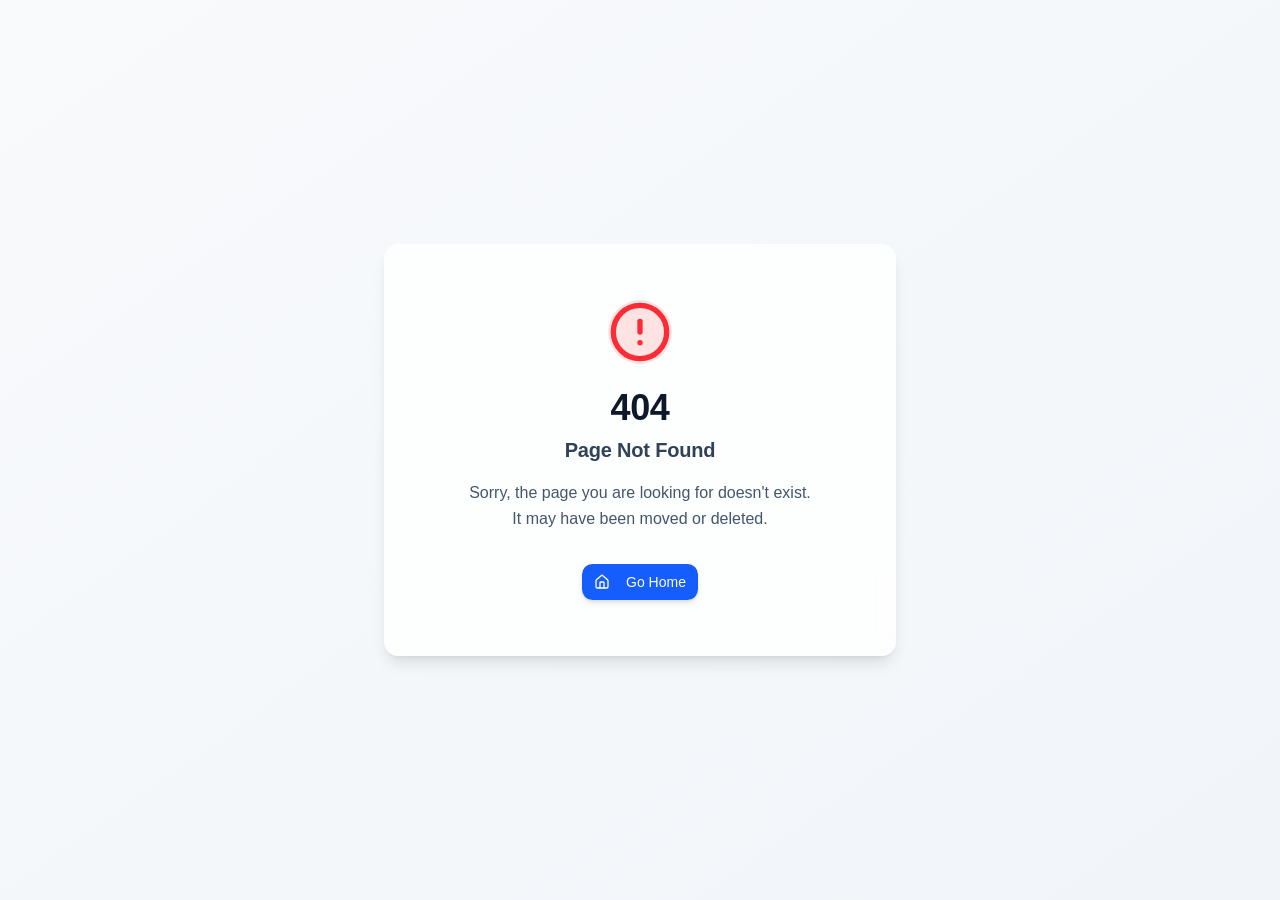
==== commit 84e38775: "Deploy Manus version to GitHub Pages - root path" ====
--- a/index.html
+++ b/index.html
@@ -10,8 +10,8 @@
     <link rel="preconnect" href="https://fonts.googleapis.com" />
     <link rel="preconnect" href="https://fonts.gstatic.com" crossorigin />
     <link href="https://fonts.googleapis.com/css2?family=Fredoka:wght@300;400;500;600;700&display=swap" rel="stylesheet" />
-    <script type="module" crossorigin src="/gloryandgracegiving.github.io/assets/index-C7pgCn1Z.js"></script>
-    <link rel="stylesheet" crossorigin href="/gloryandgracegiving.github.io/assets/index-B__TdTIP.css">
+    <script type="module" crossorigin src="/assets/index-C7pgCn1Z.js"></script>
+    <link rel="stylesheet" crossorigin href="/assets/index-B__TdTIP.css">
     <script src="/__manus__/debug-collector.js" defer></script>
   </head>
 
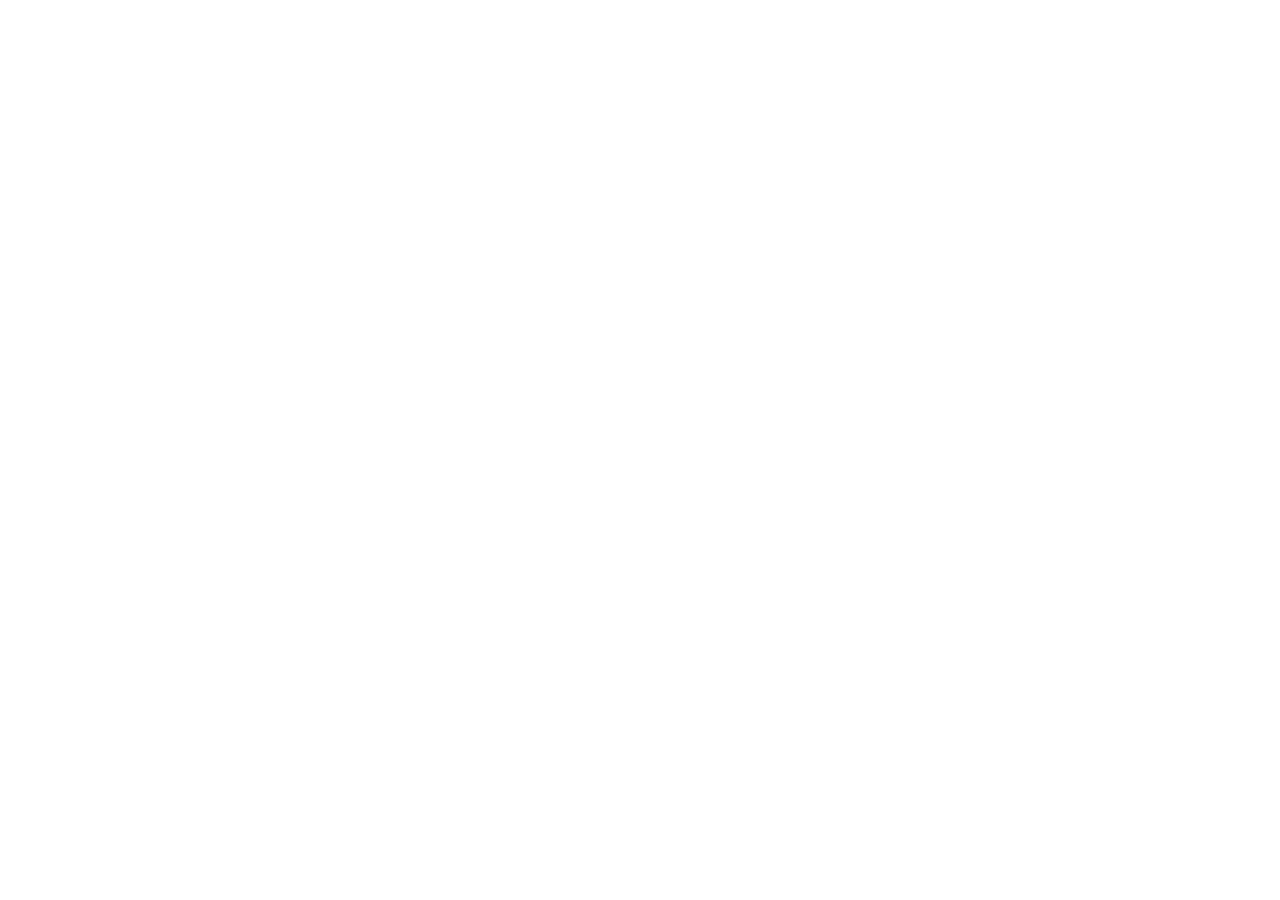
==== commit 87c1b29f: "Deploy with correct GitHub Pages subfolder base path" ====
--- a/index.html
+++ b/index.html
@@ -10,8 +10,8 @@
     <link rel="preconnect" href="https://fonts.googleapis.com" />
     <link rel="preconnect" href="https://fonts.gstatic.com" crossorigin />
     <link href="https://fonts.googleapis.com/css2?family=Fredoka:wght@300;400;500;600;700&display=swap" rel="stylesheet" />
-    <script type="module" crossorigin src="/assets/index-C7pgCn1Z.js"></script>
-    <link rel="stylesheet" crossorigin href="/assets/index-B__TdTIP.css">
+    <script type="module" crossorigin src="/gloryandgracegiving.github.io/assets/index-C7pgCn1Z.js"></script>
+    <link rel="stylesheet" crossorigin href="/gloryandgracegiving.github.io/assets/index-B__TdTIP.css">
     <script src="/__manus__/debug-collector.js" defer></script>
   </head>
 
